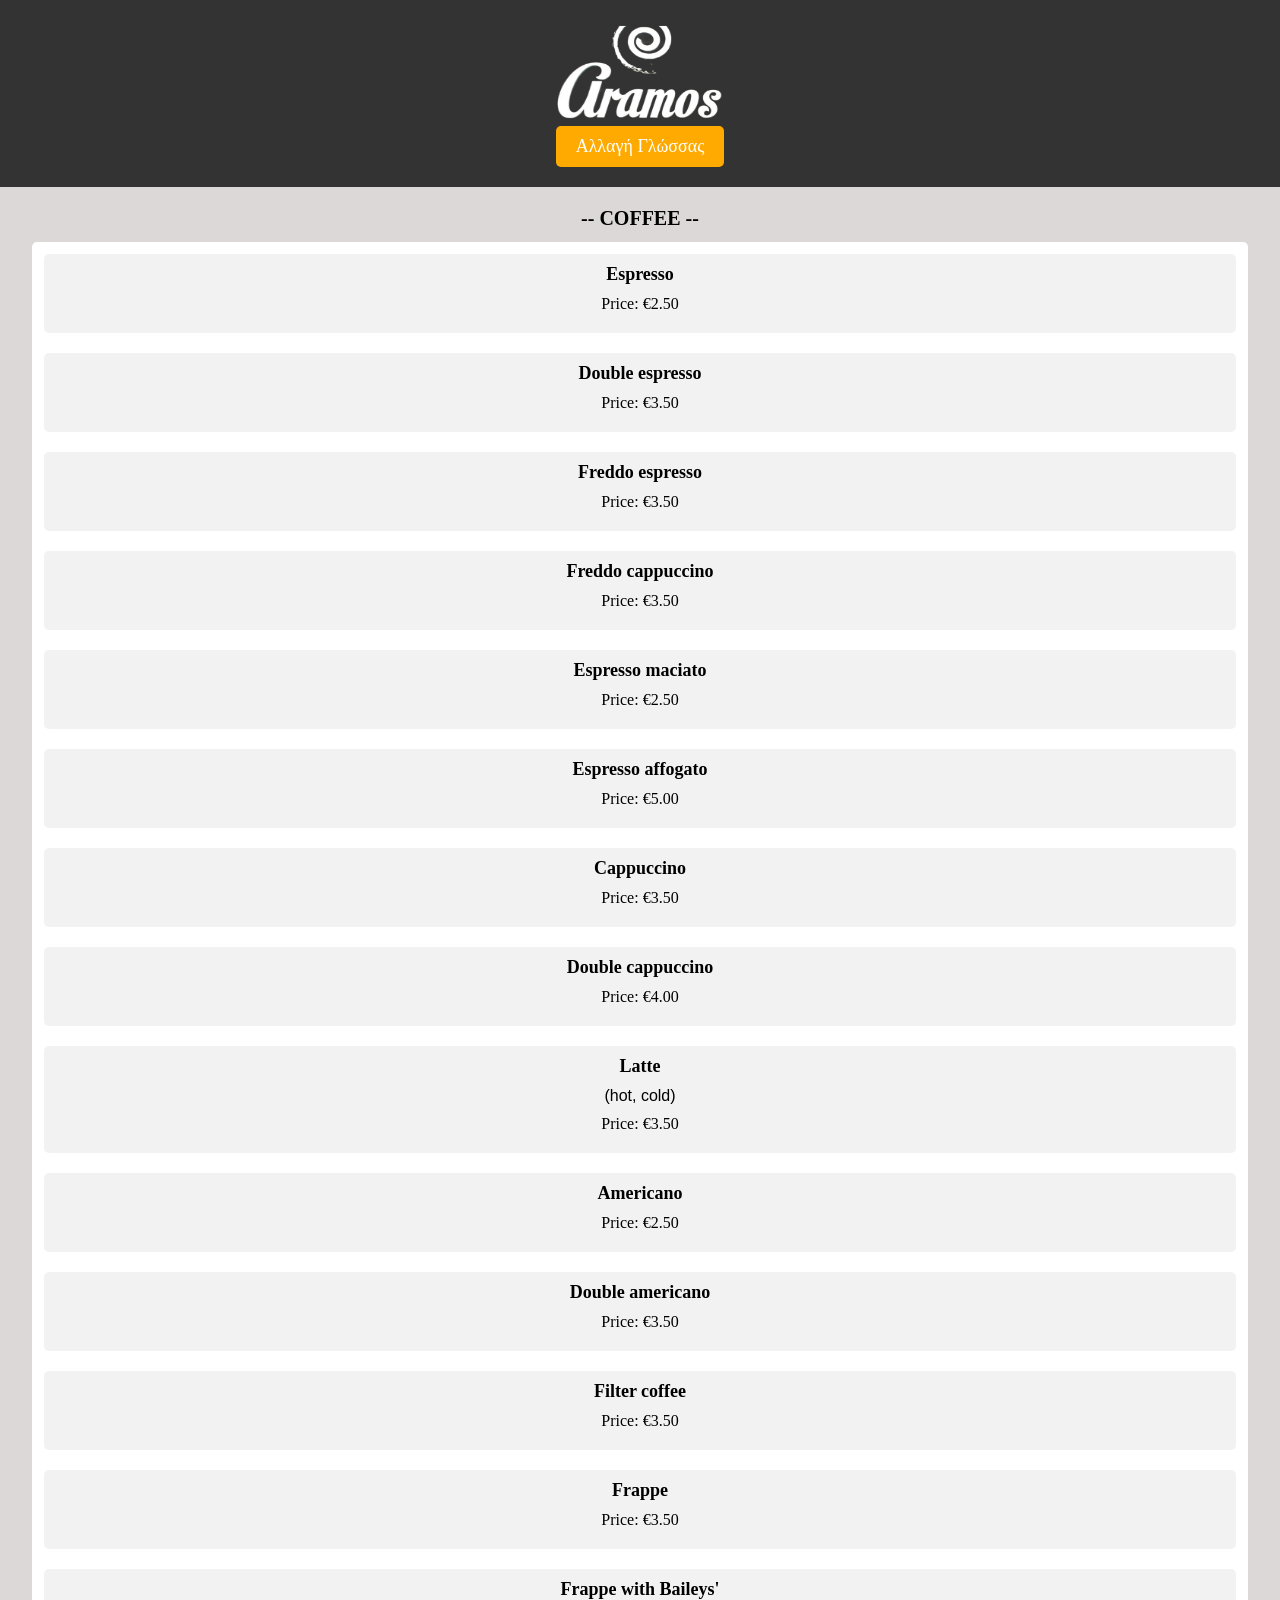
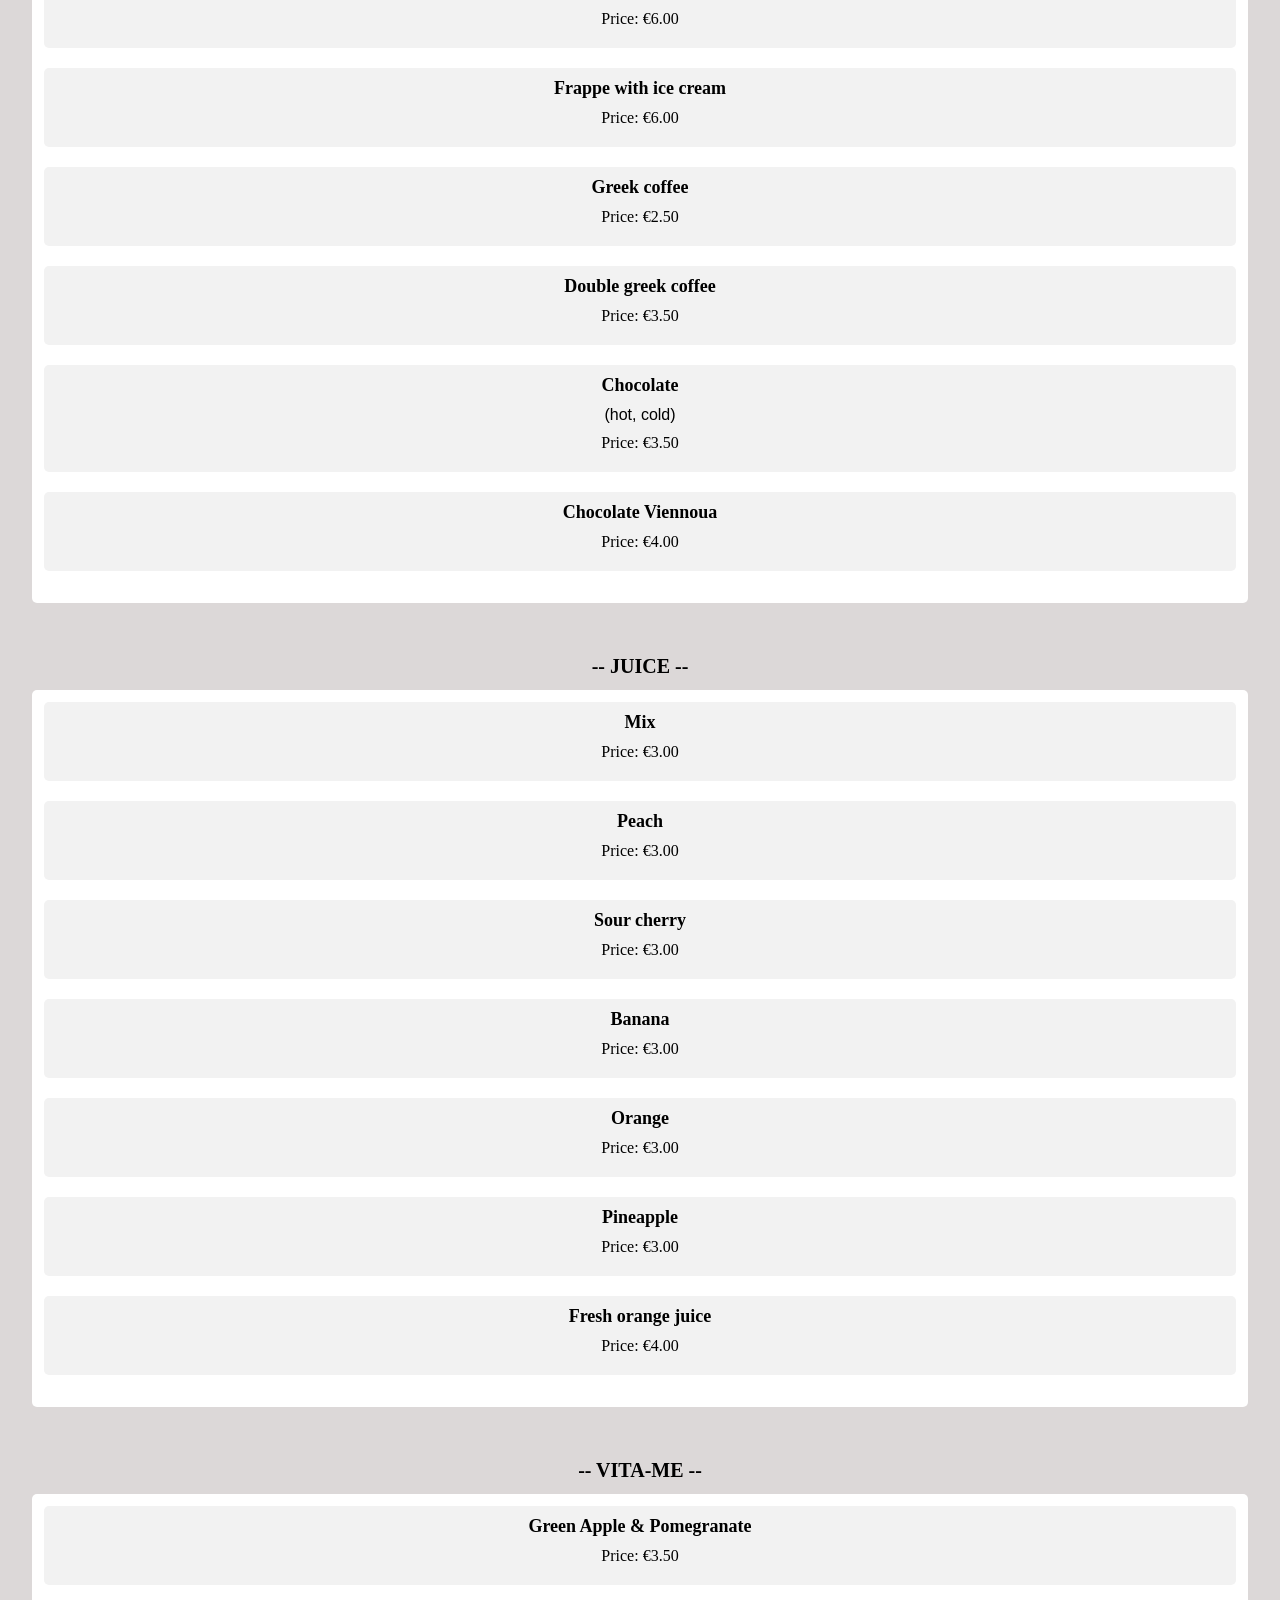
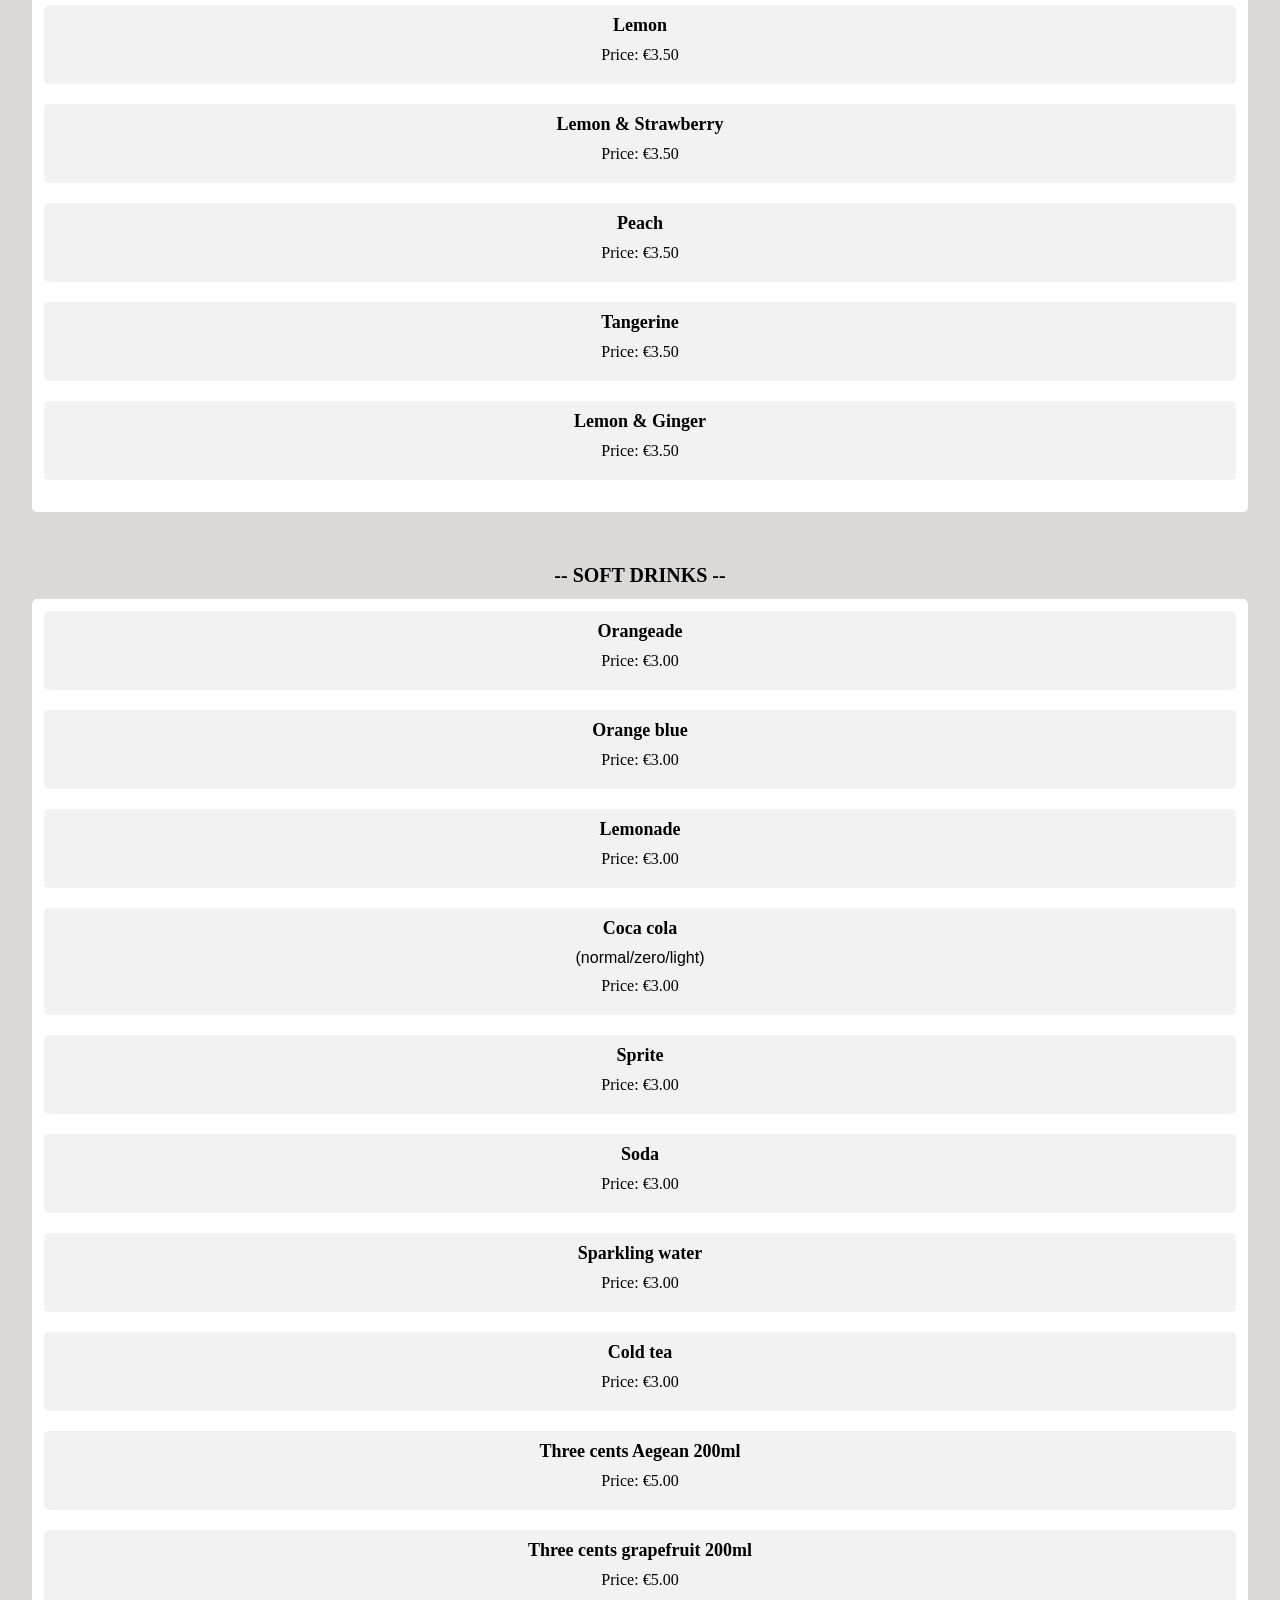
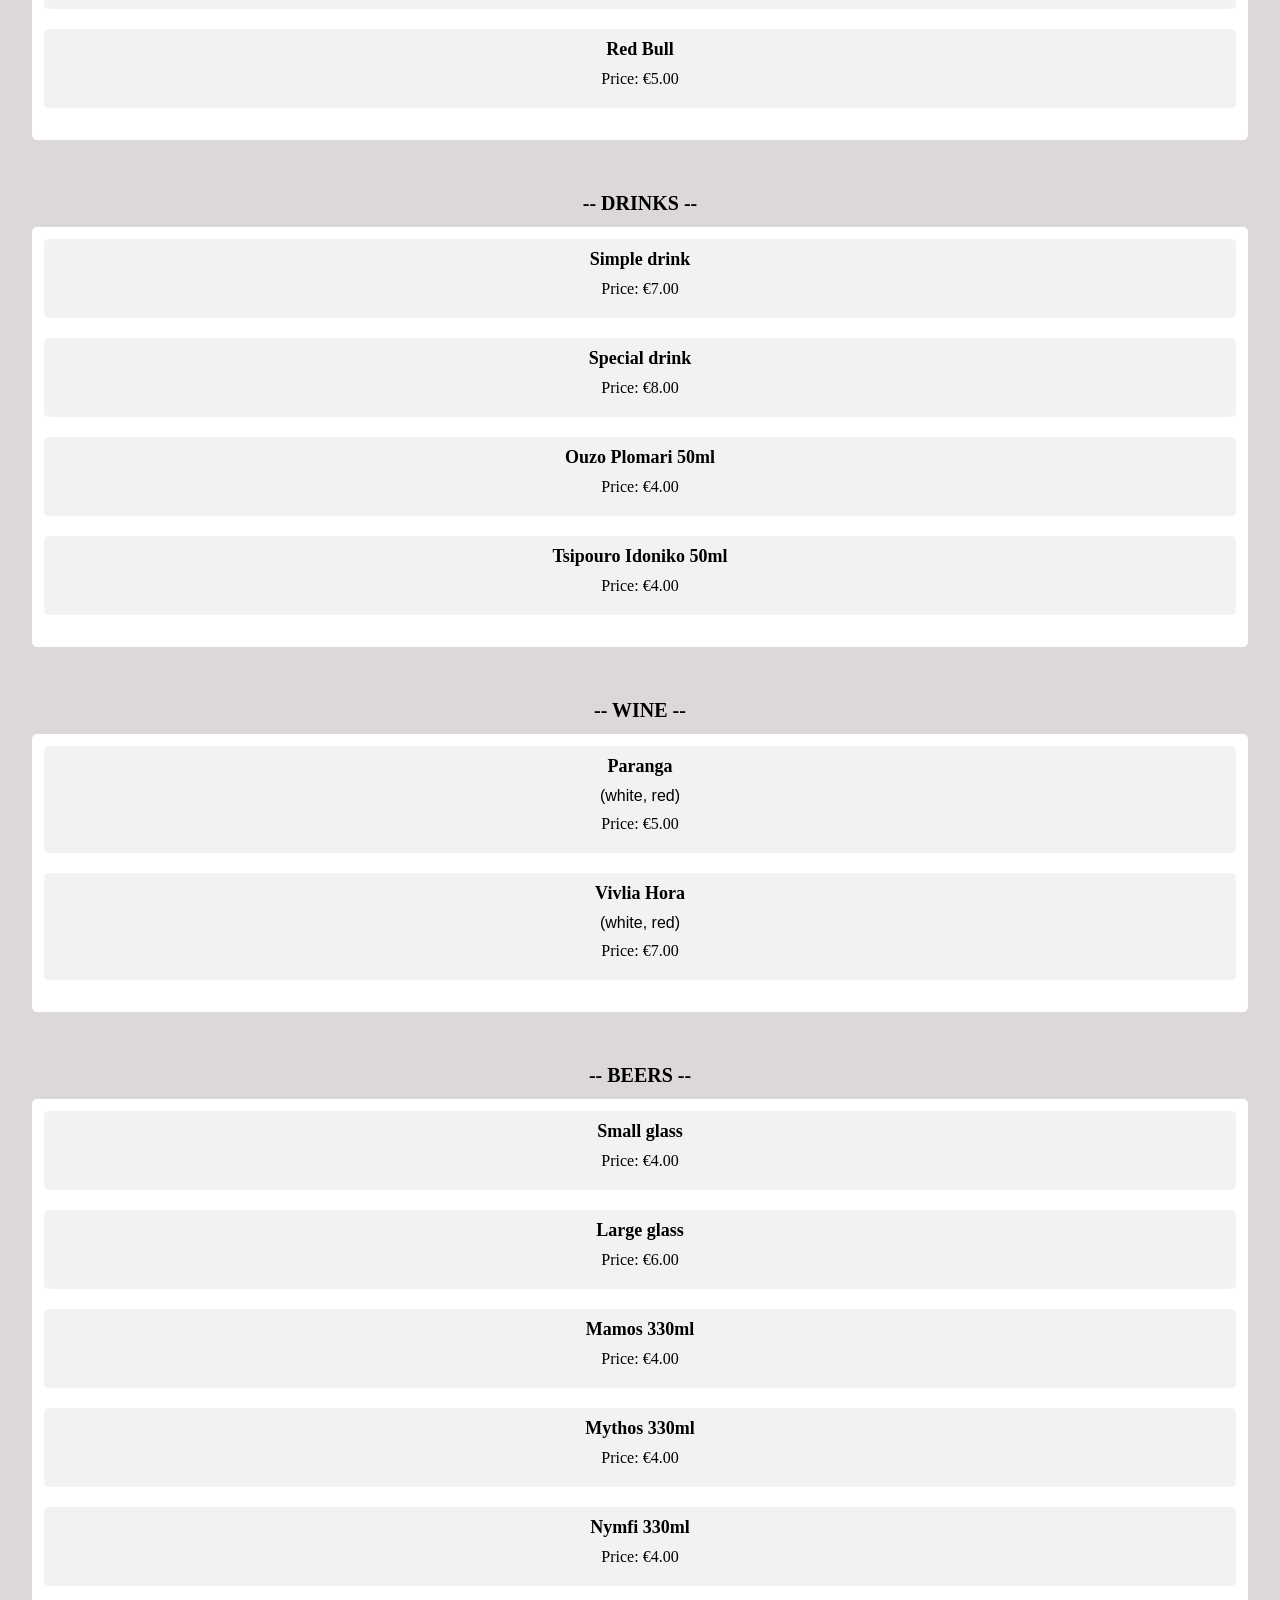
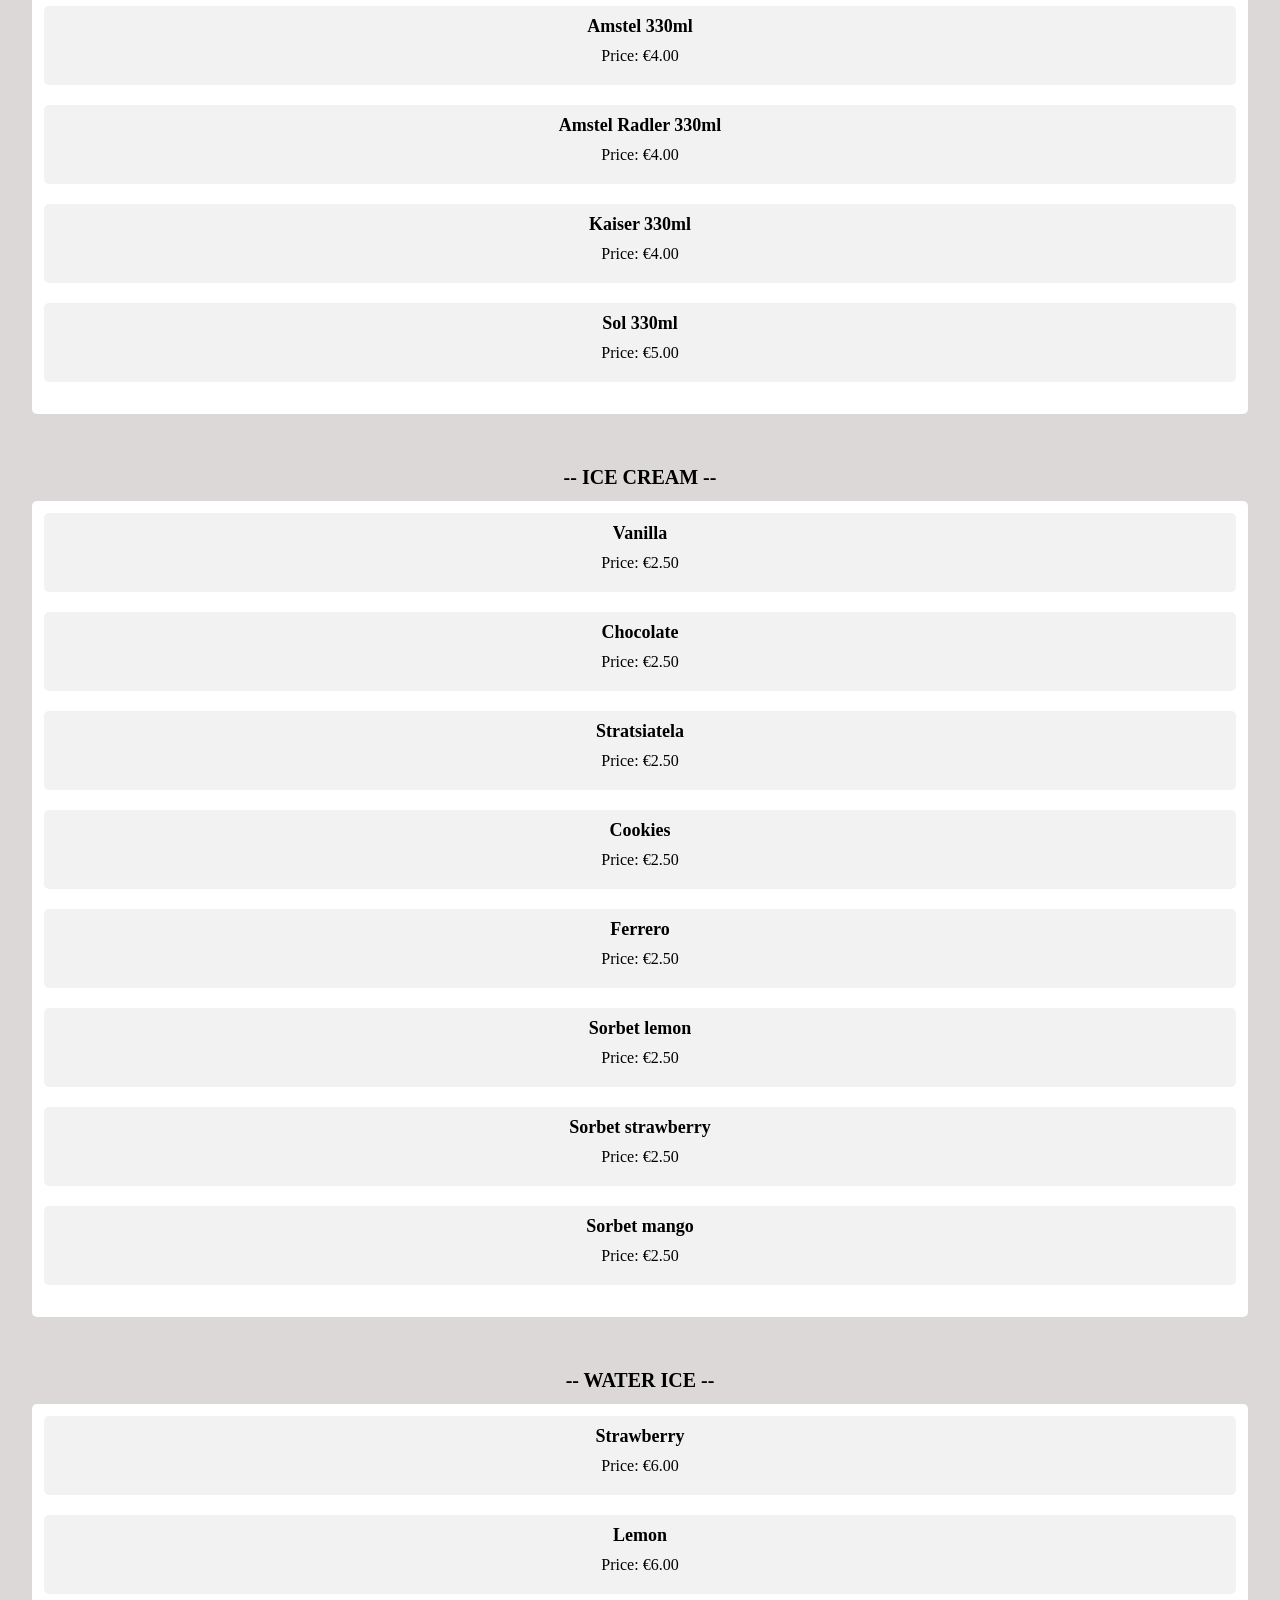
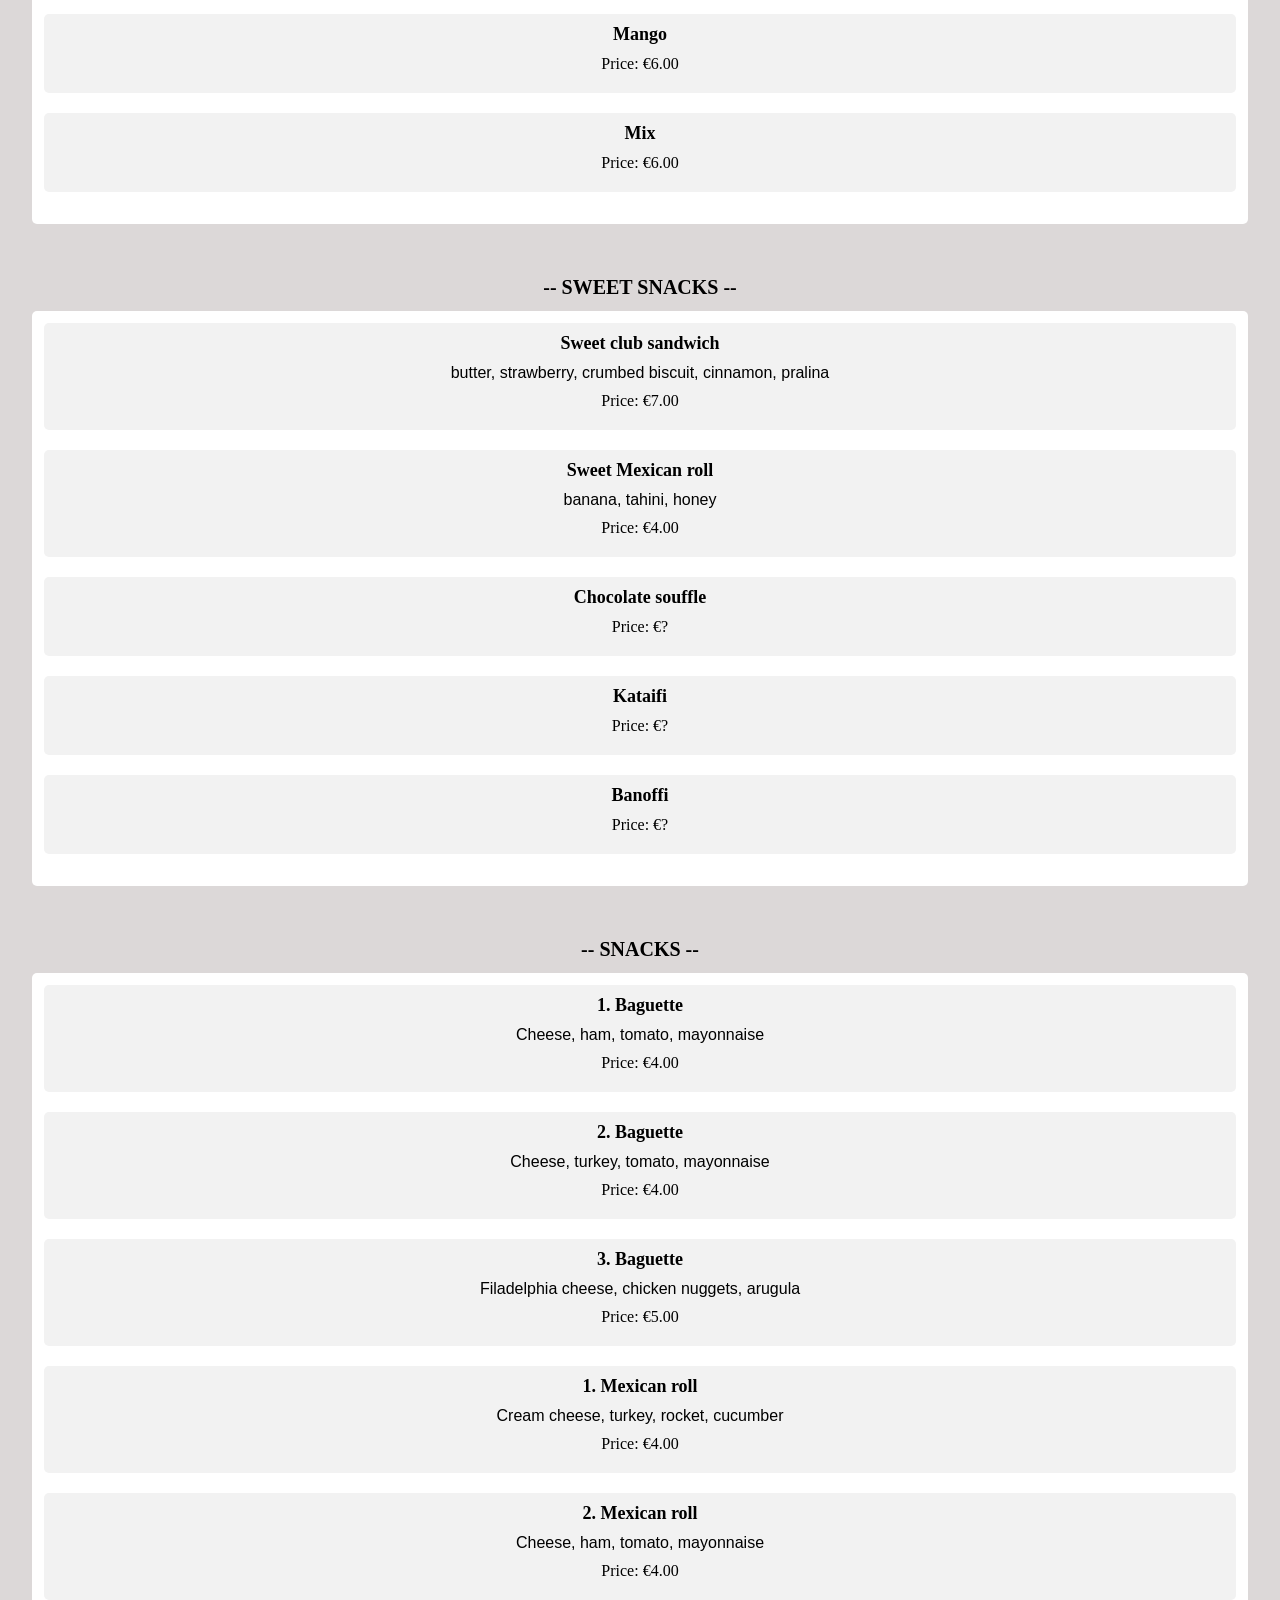
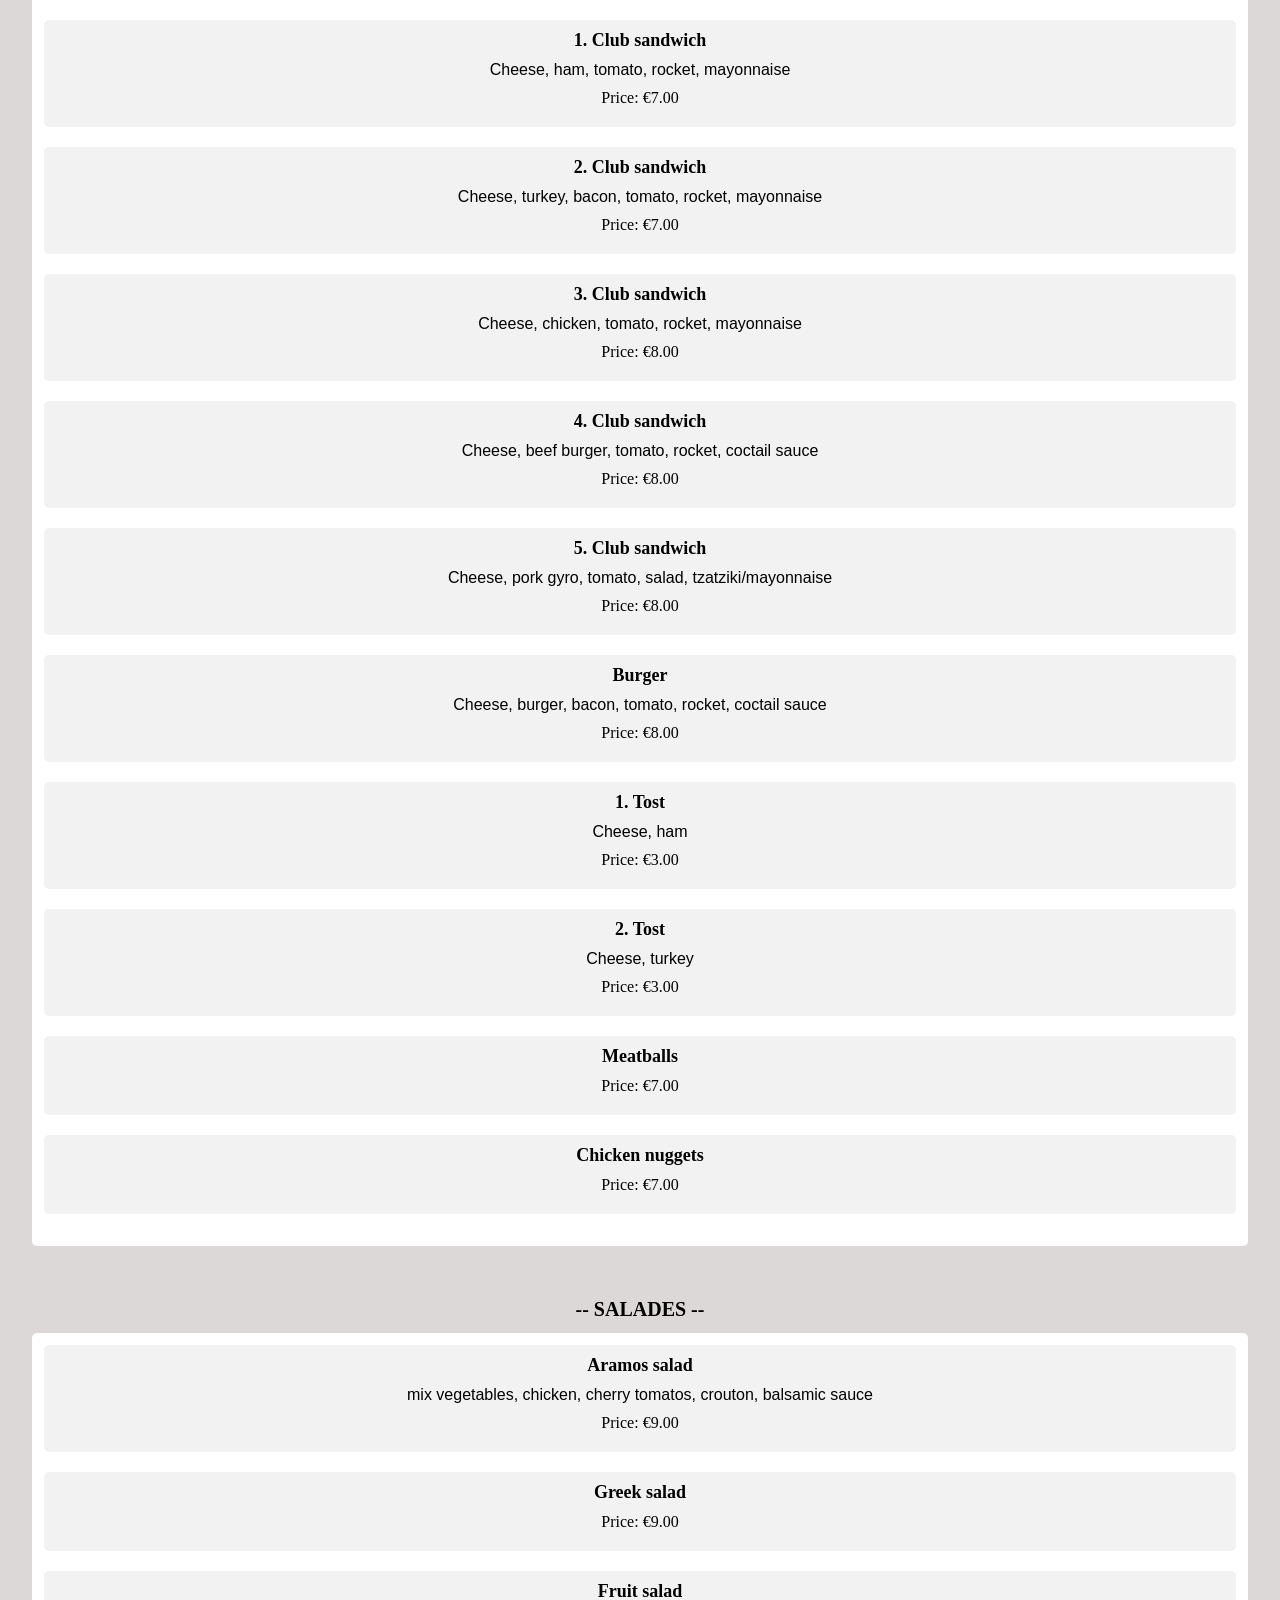
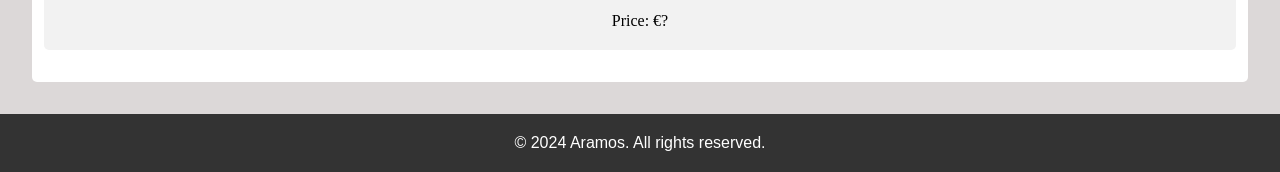
==== index.html @ a79129a8 "separate index.html to style.css and script.js" ====
<!DOCTYPE html>
<html lang="en">
<head>
  <meta charset="UTF-8">
  <meta name="viewport" content="width=device-width, initial-scale=1.0">
  <title>Aramos Menu</title>
  <link rel="stylesheet" href="style.css">
</head>
<body>
  <header>
    <h1>
      <img src="aramosLogo.png">
    </h1>
    <button id="languageButton" onclick="changeLanguage()">Αλλαγή Γλώσσας</button>
  </header>

  <!-- COFFEE -->
  <section>
    <h2 class="en">-- COFFEE --</h2>
    <h2 class="el" style="display: none;">-- ΚΑΦΕΔΕΣ --</h2>
    <ul>
      <li>
        <h3 class="en">Espresso</h3>
        <h3 class="el" style="display: none;">Εσπρέσσο μονό</h3>
        <!-- <p class="en">A strong black coffee.</p> -->
        <!-- <p class="el" style="display: none;">Ένας δυνατός μαύρος καφές.</p> -->
        <p class="price">Price: €2.50</p>
      </li>
      <li>
        <h3 class="en">Double espresso</h3>
        <h3 class="el" style="display: none;">Εσπρέσσο διπλό</h3>
        <!-- <p class="en">A strong black coffee.</p> -->
        <!-- <p class="el" style="display: none;">Ένας δυνατός μαύρος καφές.</p> -->
        <p class="price">Price: €3.50</p>
      </li>
      <li>
        <h3 class="en">Freddo espresso</h3>
        <h3 class="el" style="display: none;">Φρέντο εσπρέσσο</h3>
        <!-- <p class="en">A strong black coffee.</p> -->
        <!-- <p class="el" style="display: none;">Ένας δυνατός μαύρος καφές.</p> -->
        <p class="price">Price: €3.50</p>
      </li>
      <li>
        <h3 class="en">Freddo cappuccino</h3>
        <h3 class="el" style="display: none;">Φρέντο καπουτσίνο</h3>
        <!-- <p class="en">A strong black coffee.</p> -->
        <!-- <p class="el" style="display: none;">Ένας δυνατός μαύρος καφές.</p> -->
        <p class="price">Price: €3.50</p>
      </li>
      <li>
        <h3 class="en">Espresso maciato</h3>
        <h3 class="el" style="display: none;">Εσπρέσσο μακιάτο</h3>
        <!-- <p class="en">A strong black coffee.</p> -->
        <!-- <p class="el" style="display: none;">Ένας δυνατός μαύρος καφές.</p> -->
        <p class="price">Price: €2.50</p>
      </li>
      <li>
        <h3 class="en">Espresso affogato</h3>
        <h3 class="el" style="display: none;">Εσπρέσσο affogato</h3>
        <!-- <p class="en">A strong black coffee.</p> -->
        <!-- <p class="el" style="display: none;">Ένας δυνατός μαύρος καφές.</p> -->
        <p class="price">Price: €5.00</p>
      </li>
      <li>
        <h3 class="en">Cappuccino</h3>
        <h3 class="el" style="display: none;">Καπουτσίνο μονό</h3>
        <!-- <p class="en">A strong black coffee.</p> -->
        <!-- <p class="el" style="display: none;">Ένας δυνατός μαύρος καφές.</p> -->
        <p class="price">Price: €3.50</p>
      </li>
      <li>
        <h3 class="en">Double cappuccino</h3>
        <h3 class="el" style="display: none;">Καπουτσίνο διπλό</h3>
        <!-- <p class="en">A strong black coffee.</p> -->
        <!-- <p class="el" style="display: none;">Ένας δυνατός μαύρος καφές.</p> -->
        <p class="price">Price: €4.00</p>
      </li>
      <li>
        <h3 class="en">Latte</h3>
        <h3 class="el" style="display: none;">Λάτε</h3>
        <p class="en">(hot, cold)</p>
        <p class="el" style="display: none;">(ζεστό, κρύο)</p>
        <p class="price">Price: €3.50</p>
      </li>
      <li>
        <h3 class="en">Americano</h3>
        <h3 class="el" style="display: none;">Αμερικάνο μονό</h3>
        <!-- <p class="en">A strong black coffee.</p> -->
        <!-- <p class="el" style="display: none;">Ένας δυνατός μαύρος καφές.</p> -->
        <p class="price">Price: €2.50</p>
      </li>
      <li>
        <h3 class="en">Double americano</h3>
        <h3 class="el" style="display: none;">Αμερικάνο διπλό</h3>
        <!-- <p class="en">A strong black coffee.</p> -->
        <!-- <p class="el" style="display: none;">Ένας δυνατός μαύρος καφές.</p> -->
        <p class="price">Price: €3.50</p>
      </li>
      <li>
        <h3 class="en">Filter coffee</h3>
        <h3 class="el" style="display: none;">Καφές φίλτρου</h3>
        <!-- <p class="en">A strong black coffee.</p> -->
        <!-- <p class="el" style="display: none;">Ένας δυνατός μαύρος καφές.</p> -->
        <p class="price">Price: €3.50</p>
      </li>
      <li>
        <h3 class="en">Frappe</h3>
        <h3 class="el" style="display: none;">Φραπέ</h3>
        <!-- <p class="en">Espresso with steamed milk and a layer of foam.</p>
        <p class="el" style="display: none;">Έσπρεσο με αφρόγαλα και μια στρώση αφρού.</p> -->
        <p class="price">Price: €3.50</p>
      </li>
      <li>
        <h3 class="en">Frappe with Baileys'</h3>
        <h3 class="el" style="display: none;">Φραπέ με Baileys'</h3>
        <!-- <p class="en">A strong black coffee.</p> -->
        <!-- <p class="el" style="display: none;">Ένας δυνατός μαύρος καφές.</p> -->
        <p class="price">Price: €6.00</p>
      </li>
      <li>
        <h3 class="en">Frappe with ice cream</h3>
        <h3 class="el" style="display: none;">Φραπέ με παγωτό</h3>
        <!-- <p class="en">A strong black coffee.</p> -->
        <!-- <p class="el" style="display: none;">Ένας δυνατός μαύρος καφές.</p> -->
        <p class="price">Price: €6.00</p>
      </li>
      <li>
        <h3 class="en">Greek coffee</h3>
        <h3 class="el" style="display: none;">Ελληνικός μονός</h3>
        <!-- <p class="en">Espresso with steamed milk.</p>
        <p class="el" style="display: none;">Έσπρεσο με αφρογάλα.</p> -->
        <p class="price">Price: €2.50</p>
      </li>
      <li>
        <h3 class="en">Double greek coffee</h3>
        <h3 class="el" style="display: none;">Ελληνικός διπλός</h3>
        <!-- <p class="en">A strong black coffee.</p> -->
        <!-- <p class="el" style="display: none;">Ένας δυνατός μαύρος καφές.</p> -->
        <p class="price">Price: €3.50</p>
      </li>
      <li>
        <h3 class="en">Chocolate</h3>
        <h3 class="el" style="display: none;">Σοκολάτα</h3>
        <p class="en">(hot, cold)</p>
        <p class="el" style="display: none;">(ζεστή, κρύα)</p>
        <p class="price">Price: €3.50</p>
      </li>
      <li>
        <h3 class="en">Chocolate Viennoua</h3>
        <h3 class="el" style="display: none;">Σοκολάτα Βιενουά</h3>
        <!-- <p class="en">A strong black coffee.</p> -->
        <!-- <p class="el" style="display: none;">Ένας δυνατός μαύρος καφές.</p> -->
        <p class="price">Price: €4.00</p>
      </li>
    </ul>
  </section>

  <!-- JUICE -->
  <section>
    <h2 class="en">-- JUICE --</h2>
    <h2 class="el" style="display: none;">-- ΧΥΜΟΙ --</h2>
    <ul>
      <li>
        <h3 class="en">Mix</h3>
        <h3 class="el" style="display: none;">Ανάμικτος</h3>
        <!-- <p class="en">A toasted bagel served with cream cheese.</p>
        <p class="el" style="display: none;">Ένα ψημένο μπέγκελ με κρέμα τυριού.</p> -->
        <p class="price">Price: €3.00</p>
      </li>
      <li>
        <h3 class="en">Peach</h3>
        <h3 class="el" style="display: none;">Ροδάκινο</h3>
        <!-- <p class="en">A toasted bagel served with cream cheese.</p>
        <p class="el" style="display: none;">Ένα ψημένο μπέγκελ με κρέμα τυριού.</p> -->
        <p class="price">Price: €3.00</p>
      </li>
      <li>
        <h3 class="en">Sour cherry</h3>
        <h3 class="el" style="display: none;">Βύσσινο</h3>
        <!-- <p class="en">A toasted bagel served with cream cheese.</p>
        <p class="el" style="display: none;">Ένα ψημένο μπέγκελ με κρέμα τυριού.</p> -->
        <p class="price">Price: €3.00</p>
      </li>
      <li>
        <h3 class="en">Banana</h3>
        <h3 class="el" style="display: none;">Μπανάνα</h3>
        <!-- <p class="en">A toasted bagel served with cream cheese.</p>
        <p class="el" style="display: none;">Ένα ψημένο μπέγκελ με κρέμα τυριού.</p> -->
        <p class="price">Price: €3.00</p>
      </li>
      <li>
        <h3 class="en">Orange</h3>
        <h3 class="el" style="display: none;">Πορτοκάλι</h3>
        <!-- <p class="en">A toasted bagel served with cream cheese.</p>
        <p class="el" style="display: none;">Ένα ψημένο μπέγκελ με κρέμα τυριού.</p> -->
        <p class="price">Price: €3.00</p>
      </li>
      <li>
        <h3 class="en">Pineapple</h3>
        <h3 class="el" style="display: none;">Ανανάς</h3>
        <!-- <p class="en">A toasted bagel served with cream cheese.</p>
        <p class="el" style="display: none;">Ένα ψημένο μπέγκελ με κρέμα τυριού.</p> -->
        <p class="price">Price: €3.00</p>
      </li>

     <li>
        <h3 class="en">Fresh orange juice</h3>
        <h3 class="el" style="display: none;">Φυσικός χυμός πορτοκάλι</h3>
        <!-- <p class="en">A toasted bagel served with cream cheese.</p>
        <p class="el" style="display: none;">Ένα ψημένο μπέγκελ με κρέμα τυριού.</p> -->
        <p class="price">Price: €4.00</p>
      </li>

    </ul>
  </section>

  <!-- VITA-ME -->
  <section>
    <h2 class="en">-- VITA-ME --</h2>
    <h2 class="el" style="display: none;">-- ΒΗΤΑ-ΜΙ --</h2>
    <ul>
      <li>
        <h3 class="en">Green Apple & Pomegranate</h3>
        <h3 class="el" style="display: none;">Πράσινο Μήλο & Ρόδι</h3>
        <!-- <p class="en">A toasted bagel served with cream cheese.</p>
        <p class="el" style="display: none;">Ένα ψημένο μπέγκελ με κρέμα τυριού.</p> -->
        <p class="price">Price: €3.50</p>
      </li>
      <li>
        <h3 class="en">Lemon</h3>
        <h3 class="el" style="display: none;">Λεμόνι</h3>
        <!-- <p class="en">A toasted bagel served with cream cheese.</p>
        <p class="el" style="display: none;">Ένα ψημένο μπέγκελ με κρέμα τυριού.</p> -->
        <p class="price">Price: €3.50</p>
      </li>
      <li>
        <h3 class="en">Lemon & Strawberry</h3>
        <h3 class="el" style="display: none;">Λεμόνι & Φράουλα</h3>
        <!-- <p class="en">A toasted bagel served with cream cheese.</p>
        <p class="el" style="display: none;">Ένα ψημένο μπέγκελ με κρέμα τυριού.</p> -->
        <p class="price">Price: €3.50</p>
      </li>
      <li>
        <h3 class="en">Peach</h3>
        <h3 class="el" style="display: none;">Ροδάκινο</h3>
        <!-- <p class="en">A toasted bagel served with cream cheese.</p>
        <p class="el" style="display: none;">Ένα ψημένο μπέγκελ με κρέμα τυριού.</p> -->
        <p class="price">Price: €3.50</p>
      </li>
      <li>
        <h3 class="en">Tangerine</h3>
        <h3 class="el" style="display: none;">Μανταρίνι</h3>
        <!-- <p class="en">A toasted bagel served with cream cheese.</p>
        <p class="el" style="display: none;">Ένα ψημένο μπέγκελ με κρέμα τυριού.</p> -->
        <p class="price">Price: €3.50</p>
      </li>
      <li>
        <h3 class="en">Lemon & Ginger</h3>
        <h3 class="el" style="display: none;">Λεμόνι & Τζίντζερ</h3>
        <!-- <p class="en">A toasted bagel served with cream cheese.</p>
        <p class="el" style="display: none;">Ένα ψημένο μπέγκελ με κρέμα τυριού.</p> -->
        <p class="price">Price: €3.50</p>
      </li>
    </ul>
  </section>

  <!-- SOFT DRINKS -->
  <section>
    <h2 class="en">-- SOFT DRINKS --</h2>
    <h2 class="el" style="display: none;">-- ΑΝΑΨΥΚΤΙΚΑ --</h2>
    <ul>
      <li>
        <h3 class="en">Orangeade</h3>
        <h3 class="el" style="display: none;">Πορτοκαλάδα</h3>
        <!-- <p class="en">A toasted bagel served with cream cheese.</p>
        <p class="el" style="display: none;">Ένα ψημένο μπέγκελ με κρέμα τυριού.</p> -->
        <p class="price">Price: €3.00</p>
      </li>
      <li>
        <h3 class="en">Orange blue</h3>
        <h3 class="el" style="display: none;">Πορτοκαλάδα (χωρίς ανθρακικό)</h3>
        <!-- <p class="en">Toast topped with mashed avocado and seasonings.</p>
        <p class="el" style="display: none;">Τοστ με πουρέ αβοκάντο και μπαχαρικά.</p> -->
        <p class="price">Price: €3.00</p>
      </li>
      <li>
        <h3 class="en">Lemonade</h3>
        <h3 class="el" style="display: none;">Λεμονάδα</h3>
        <!-- <p class="en">A classic club sandwich with bacon, lettuce, tomato, and turkey.</p>
        <p class="el" style="display: none;">Ένα κλασικό σάντουιτς κλαμπ με μπέικον, μαρούλι, ντομάτα και γαλοπούλα.</p> -->
        <p class="price">Price: €3.00</p>
      </li>
      <li>
        <h3 class="en">Coca cola</h3>
        <h3 class="el" style="display: none;">Κόκα κόλα</h3>
        <p class="en">(normal/zero/light)</p>
        <p class="el" style="display: none;">(normal/zero/light)</p>
        <p class="price">Price: €3.00</p>
      </li>
      <li>
        <h3 class="en">Sprite</h3>
        <h3 class="el" style="display: none;">Σπράιτ</h3>
        <!-- <p class="en">A classic club sandwich with bacon, lettuce, tomato, and turkey.</p>
        <p class="el" style="display: none;">Ένα κλασικό σάντουιτς κλαμπ με μπέικον, μαρούλι, ντομάτα και γαλοπούλα.</p> -->
        <p class="price">Price: €3.00</p>
      </li>
      <li>
        <h3 class="en">Soda</h3>
        <h3 class="el" style="display: none;">Σόδα</h3>
        <!-- <p class="en">A classic club sandwich with bacon, lettuce, tomato, and turkey.</p>
        <p class="el" style="display: none;">Ένα κλασικό σάντουιτς κλαμπ με μπέικον, μαρούλι, ντομάτα και γαλοπούλα.</p> -->
        <p class="price">Price: €3.00</p>
      </li>
      <li>
        <h3 class="en">Sparkling water</h3>
        <h3 class="el" style="display: none;">Ανθρακούχο νερό</h3>
        <!-- <p class="en">A classic club sandwich with bacon, lettuce, tomato, and turkey.</p>
        <p class="el" style="display: none;">Ένα κλασικό σάντουιτς κλαμπ με μπέικον, μαρούλι, ντομάτα και γαλοπούλα.</p> -->
        <p class="price">Price: €3.00</p>
      </li>
      <li>
        <h3 class="en">Cold tea</h3>
        <h3 class="el" style="display: none;">Τσάι κρύο</h3>
        <!-- <p class="en">(lemon, peach, green)</p>
        <p class="el" style="display: none;">(λεμόνι, ροδάκινο, πράσινο)</p> -->
        <p class="price">Price: €3.00</p>
      </li>
      <li>
        <h3 class="en">Three cents Aegean 200ml</h3>
        <h3 class="el" style="display: none;">Three cents Aegean 200ml</h3>
        <!-- <p class="en">A classic club sandwich with bacon, lettuce, tomato, and turkey.</p>
        <p class="el" style="display: none;">Ένα κλασικό σάντουιτς κλαμπ με μπέικον, μαρούλι, ντομάτα και γαλοπούλα.</p> -->
        <p class="price">Price: €5.00</p>
      </li>
      <li>
        <h3 class="en">Three cents grapefruit 200ml</h3>
        <h3 class="el" style="display: none;">Three cents grapefruit 200ml</h3>
        <!-- <p class="en">A classic club sandwich with bacon, lettuce, tomato, and turkey.</p>
        <p class="el" style="display: none;">Ένα κλασικό σάντουιτς κλαμπ με μπέικον, μαρούλι, ντομάτα και γαλοπούλα.</p> -->
        <p class="price">Price: €5.00</p>
      </li>
      <li>
        <h3 class="en">Red Bull</h3>
        <h3 class="el" style="display: none;">Red Bull</h3>
        <!-- <p class="en">A classic club sandwich with bacon, lettuce, tomato, and turkey.</p>
        <p class="el" style="display: none;">Ένα κλασικό σάντουιτς κλαμπ με μπέικον, μαρούλι, ντομάτα και γαλοπούλα.</p> -->
        <p class="price">Price: €5.00</p>
      </li>
    </ul>
  </section>

  <!-- DRINKS -->
  <section>
    <h2 class="en">-- DRINKS --</h2>
    <h2 class="el" style="display: none;">-- ΠΟΤΑ --</h2>
    <ul>
      <li>
        <h3 class="en">Simple drink</h3>
        <h3 class="el" style="display: none;">Ποτό απλό</h3>
        <!-- <p class="en">A strong black coffee.</p> -->
        <!-- <p class="el" style="display: none;">Ένας δυνατός μαύρος καφές.</p> -->
        <p class="price">Price: €7.00</p>
      </li>
      <li>
        <h3 class="en">Special drink</h3>
        <h3 class="el" style="display: none;">Ποτό σπέσιαλ</h3>
        <!-- <p class="en">A strong black coffee.</p> -->
        <!-- <p class="el" style="display: none;">Ένας δυνατός μαύρος καφές.</p> -->
        <p class="price">Price: €8.00</p>
      </li>
      <li>
        <h3 class="en">Ouzo Plomari 50ml</h3>
        <h3 class="el" style="display: none;">Ούζο Πλωμάρι 50ml</h3>
        <!-- <p class="en">A strong black coffee.</p> -->
        <!-- <p class="el" style="display: none;">Ένας δυνατός μαύρος καφές.</p> -->
        <p class="price">Price: €4.00</p>
      </li>
      <li>
        <h3 class="en">Tsipouro Idoniko 50ml</h3>
        <h3 class="el" style="display: none;">Τσίπουρο Ηδωνικό 50ml</h3>
        <!-- <p class="en">A strong black coffee.</p> -->
        <!-- <p class="el" style="display: none;">Ένας δυνατός μαύρος καφές.</p> -->
        <p class="price">Price: €4.00</p>
      </li>
    </ul>
    </section>

  <!-- WINE -->
  <section>
    <h2 class="en">-- WINE --</h2>
    <h2 class="el" style="display: none;">-- ΚΡΑΣΙΑ --</h2>
    <ul>
      <li>
        <h3 class="en">Paranga</h3>
        <h3 class="el" style="display: none;">Παράγκα</h3>
        <p class="en">(white, red)</p>
        <p class="el" style="display: none;">(Λευκό, κόκκινο)</p>
        <p class="price">Price: €5.00</p>
      </li>
      <li>
        <h3 class="en">Vivlia Hora</h3>
        <h3 class="el" style="display: none;">Βιβλία Χώρα</h3>
        <p class="en">(white, red)</p>
        <p class="el" style="display: none;">(Λευκό, κόκκινο)</p>
        <p class="price">Price: €7.00</p>
      </li>
    </ul>
    </section>

  <!-- BEERS -->
  <section>
    <h2 class="en">-- BEERS --</h2>
    <h2 class="el" style="display: none;">-- ΜΠΥΡΕΣ --</h2>
    <ul>
      <li>
        <h3 class="en">Small glass</h3>
        <h3 class="el" style="display: none;">Βαρέλι μικρή</h3>
        <!-- <p class="en">(white, red)</p>
        <p class="el" style="display: none;">(Λευκό, κόκκινο)</p> -->
        <p class="price">Price: €4.00</p>
      </li>
      <li>
        <h3 class="en">Large glass</h3>
        <h3 class="el" style="display: none;">Βαρέλι μεγάλη</h3>
        <!-- <p class="en">(white, red)</p>
        <p class="el" style="display: none;">(Λευκό, κόκκινο)</p> -->
        <p class="price">Price: €6.00</p>
      </li>
      <li>
        <h3 class="en">Mamos 330ml</h3>
        <h3 class="el" style="display: none;">Μάμος 330ml</h3>
        <!-- <p class="en">(white, red)</p>
        <p class="el" style="display: none;">(Λευκό, κόκκινο)</p> -->
        <p class="price">Price: €4.00</p>
      </li>
      <li>
        <h3 class="en">Mythos 330ml</h3>
        <h3 class="el" style="display: none;">Μύθος 330ml</h3>
        <!-- <p class="en">(white, red)</p>
        <p class="el" style="display: none;">(Λευκό, κόκκινο)</p> -->
        <p class="price">Price: €4.00</p>
      </li>
      <li>
        <h3 class="en">Nymfi 330ml</h3>
        <h3 class="el" style="display: none;">Νύμφη 330ml</h3>
        <!-- <p class="en">(white, red)</p>
        <p class="el" style="display: none;">(Λευκό, κόκκινο)</p> -->
        <p class="price">Price: €4.00</p>
      </li>
      <li>
        <h3 class="en">Amstel 330ml</h3>
        <h3 class="el" style="display: none;">Άμστελ 330ml</h3>
        <!-- <p class="en">(white, red)</p>
        <p class="el" style="display: none;">(Λευκό, κόκκινο)</p> -->
        <p class="price">Price: €4.00</p>
      </li>
      <li>
        <h3 class="en">Amstel Radler 330ml</h3>
        <h3 class="el" style="display: none;">Άμστελ Radler 330ml</h3>
        <!-- <p class="en">(white, red)</p>
        <p class="el" style="display: none;">(Λευκό, κόκκινο)</p> -->
        <p class="price">Price: €4.00</p>
      </li>
      <li>
        <h3 class="en">Kaiser 330ml</h3>
        <h3 class="el" style="display: none;">Kaiser 330ml</h3>
        <!-- <p class="en">(white, red)</p>
        <p class="el" style="display: none;">(Λευκό, κόκκινο)</p> -->
        <p class="price">Price: €4.00</p>
      </li>
      <li>
        <h3 class="en">Sol 330ml</h3>
        <h3 class="el" style="display: none;">Sol 330ml</h3>
        <!-- <p class="en">(white, red)</p>
        <p class="el" style="display: none;">(Λευκό, κόκκινο)</p> -->
        <p class="price">Price: €5.00</p>
      </li>
    </ul>
    </section>

  <!-- ICE CREAM -->
  <section>
    <h2 class="en">-- ICE CREAM --</h2>
    <h2 class="el" style="display: none;">-- ΠΑΓΩΤΑ --</h2>
    <ul>
      <li>
        <h3 class="en">Vanilla</h3>
        <h3 class="el" style="display: none;">Βανίλια</h3>
        <!-- <p class="en">(white, red)</p>
        <p class="el" style="display: none;">(Λευκό, κόκκινο)</p> -->
        <p class="price">Price: €2.50</p>
      </li>
      <li>
        <h3 class="en">Chocolate</h3>
        <h3 class="el" style="display: none;">Σοκολάτα</h3>
        <!-- <p class="en">(white, red)</p>
        <p class="el" style="display: none;">(Λευκό, κόκκινο)</p> -->
        <p class="price">Price: €2.50</p>
      </li>
      <li>
        <h3 class="en">Stratsiatela</h3>
        <h3 class="el" style="display: none;">Στρατσιατέλα</h3>
        <!-- <p class="en">(white, red)</p>
        <p class="el" style="display: none;">(Λευκό, κόκκινο)</p> -->
        <p class="price">Price: €2.50</p>
      </li>
      <li>
        <h3 class="en">Cookies</h3>
        <h3 class="el" style="display: none;">Κούκις</h3>
        <!-- <p class="en">(white, red)</p>
        <p class="el" style="display: none;">(Λευκό, κόκκινο)</p> -->
        <p class="price">Price: €2.50</p>
      </li>
      <li>
        <h3 class="en">Ferrero</h3>
        <h3 class="el" style="display: none;">Φερέρο</h3>
        <!-- <p class="en">(white, red)</p>
        <p class="el" style="display: none;">(Λευκό, κόκκινο)</p> -->
        <p class="price">Price: €2.50</p>
      </li>
      <li>
        <h3 class="en">Sorbet lemon</h3>
        <h3 class="el" style="display: none;">Σορμπέ λεμόνι</h3>
        <!-- <p class="en">(white, red)</p>
        <p class="el" style="display: none;">(Λευκό, κόκκινο)</p> -->
        <p class="price">Price: €2.50</p>
      </li>
      <li>
        <h3 class="en">Sorbet strawberry</h3>
        <h3 class="el" style="display: none;">Σορμπέ φράουλα</h3>
        <!-- <p class="en">(white, red)</p>
        <p class="el" style="display: none;">(Λευκό, κόκκινο)</p> -->
        <p class="price">Price: €2.50</p>
      </li>
      <li>
        <h3 class="en">Sorbet mango</h3>
        <h3 class="el" style="display: none;">Σορμπέ μάνγκο</h3>
        <!-- <p class="en">(white, red)</p>
        <p class="el" style="display: none;">(Λευκό, κόκκινο)</p> -->
        <p class="price">Price: €2.50</p>
      </li>
    </ul>
    </section>

  <!-- WATER ICE -->
  <section>
    <h2 class="en">-- WATER ICE --</h2>
    <h2 class="el" style="display: none;">-- ΓΡΑΝΙΤΕΣ ΣΠΙΤΙΚΕΣ --</h2>
    <ul>
      <li>
        <h3 class="en">Strawberry</h3>
        <h3 class="el" style="display: none;">Φράουλα</h3>
        <!-- <p class="en">(white, red)</p>
        <p class="el" style="display: none;">(Λευκό, κόκκινο)</p> -->
        <p class="price">Price: €6.00</p>
      </li>
      <li>
        <h3 class="en">Lemon</h3>
        <h3 class="el" style="display: none;">Λεμόνι</h3>
        <!-- <p class="en">(white, red)</p>
        <p class="el" style="display: none;">(Λευκό, κόκκινο)</p> -->
        <p class="price">Price: €6.00</p>
      </li>
      <li>
        <h3 class="en">Mango</h3>
        <h3 class="el" style="display: none;">Μάνγκο</h3>
        <!-- <p class="en">(white, red)</p>
        <p class="el" style="display: none;">(Λευκό, κόκκινο)</p> -->
        <p class="price">Price: €6.00</p>
      </li>
      <li>
        <h3 class="en">Mix</h3>
        <h3 class="el" style="display: none;">Ανάμεικτη</h3>
        <!-- <p class="en">(white, red)</p>
        <p class="el" style="display: none;">(Λευκό, κόκκινο)</p> -->
        <p class="price">Price: €6.00</p>
      </li>
    </ul>
    </section>

  <!-- SWEET SNACKS -->
  <section>
    <h2 class="en">-- SWEET SNACKS --</h2>
    <h2 class="el" style="display: none;">-- ΓΛΥΚΑ ΣΝΑΚ --</h2>
    <ul>
      <li>
        <h3 class="en">Sweet club sandwich</h3>
        <h3 class="el" style="display: none;">Γλυκό κλάμπ σάντουιτς</h3>
        <p class="en">butter, strawberry, crumbed biscuit, cinnamon, pralina</p>
        <p class="el" style="display: none;">βούτυρο, φράουλα, τριμμένο μπισκότο, κανέλα, μερέντα</p>
        <p class="price">Price: €7.00</p>
      </li>
      <li>
        <h3 class="en">Sweet Mexican roll</h3>
        <h3 class="el" style="display: none;">Γλυκιά τορτίγια</h3>
        <p class="en">banana, tahini, honey</p>
        <p class="el" style="display: none;">μπανάνα, ταχίνι, μέλι</p>
        <p class="price">Price: €4.00</p>
      </li>
      <li>
        <h3 class="en">Chocolate souffle</h3>
        <h3 class="el" style="display: none;">Σουφλέ σοκολάτας</h3>
        <!-- <p class="en">(banana, tahini, honey)</p>
        <p class="el" style="display: none;">(μπανάνα, ταχίνι, μέλι)</p> -->
        <p class="price">Price: €?</p>
      </li>
      <li>
        <h3 class="en">Kataifi</h3>
        <h3 class="el" style="display: none;">Καταϊφι</h3>
        <!-- <p class="en">(banana, tahini, honey)</p>
        <p class="el" style="display: none;">(μπανάνα, ταχίνι, μέλι)</p> -->
        <p class="price">Price: €?</p>
      </li>
      <li>
        <h3 class="en">Banoffi</h3>
        <h3 class="el" style="display: none;">Μπανόφι</h3>
        <!-- <p class="en">(banana, tahini, honey)</p>
        <p class="el" style="display: none;">(μπανάνα, ταχίνι, μέλι)</p> -->
        <p class="price">Price: €?</p>
      </li>
    </ul>
  </section>

  <!-- SNACKS -->
  <section>
    <h2 class="en">-- SNACKS --</h2>
    <h2 class="el" style="display: none;">-- ΣΝΑΚ --</h2>
    <ul>
      <li>
        <h3 class="en">1. Baguette</h3>
        <h3 class="el" style="display: none;">1. Μπαγκέτα</h3>
        <p class="en">Cheese, ham, tomato, mayonnaise</p>
        <p class="el" style="display: none;">Τυρί, ζαμπόν, ντομάτα, μαγιονέζα</p>
        <p class="price">Price: €4.00</p>
      </li>
        <li>
          <h3 class="en">2. Baguette</h3>
          <h3 class="el" style="display: none;">2. Μπαγκέτα</h3>
          <p class="en">Cheese, turkey, tomato, mayonnaise</p>
          <p class="el" style="display: none;">Τυρί, γαλοπούλα, ντομάτα, μαγιονέζα</p>
          <p class="price">Price: €4.00</p>
        </li>
        <li>
          <h3 class="en">3. Baguette</h3>
          <h3 class="el" style="display: none;">3. Μπαγκέτα</h3>
          <p class="en">Filadelphia cheese, chicken nuggets, arugula</p>
          <p class="el" style="display: none;">Φιλαδέλφεια, κοτομπουκιές, ρόκα</p>
          <p class="price">Price: €5.00</p>
        </li>
        <li>
          <h3 class="en">1. Mexican roll</h3>
          <h3 class="el" style="display: none;">1. Τορτίγια</h3>
          <p class="en">Cream cheese, turkey, rocket, cucumber</p>
          <p class="el" style="display: none;">Τυρί κρέμα, γαλοπούλα, ρόκα, αγγούρι</p>
          <p class="price">Price: €4.00</p>
        </li>
        <li>
          <h3 class="en">2. Mexican roll</h3>
          <h3 class="el" style="display: none;">2. Τορτίγια</h3>
          <p class="en">Cheese, ham, tomato, mayonnaise</p>
          <p class="el" style="display: none;">Τυρί, ζαμπόν, ντομάτα, μαγιονέζα</p>
          <p class="price">Price: €4.00</p>
        </li>
        <li>
          <h3 class="en">1. Club sandwich</h3>
          <h3 class="el" style="display: none;">1. Κλαμπ σάντουιτς</h3>
          <p class="en">Cheese, ham, tomato, rocket, mayonnaise</p>
          <p class="el" style="display: none;">Τυρί, ζαμπόν, ντομάτα, ρόκα, μαγιονέζα</p>
          <p class="price">Price: €7.00</p>
        </li>
        <li>
          <h3 class="en">2. Club sandwich</h3>
          <h3 class="el" style="display: none;">2. Κλαμπ σάντουιτς</h3>
          <p class="en">Cheese, turkey, bacon, tomato, rocket, mayonnaise</p>
          <p class="el" style="display: none;">Τυρί, γαλοπούλα, μπέικον, ντομάτα, ρόκα, μαγιονέζα</p>
          <p class="price">Price: €7.00</p>
        </li>
        <li>
          <h3 class="en">3. Club sandwich</h3>
          <h3 class="el" style="display: none;">3. Κλαμπ σάντουιτς</h3>
          <p class="en">Cheese, chicken, tomato, rocket, mayonnaise</p>
          <p class="el" style="display: none;">Τυρί, κοτόπουλο, ντομάτα, ρόκα, μαγιονέζα</p>
          <p class="price">Price: €8.00</p>
        </li>
        <li>
          <h3 class="en">4. Club sandwich</h3>
          <h3 class="el" style="display: none;">4. Κλαμπ σάντουιτς</h3>
          <p class="en">Cheese, beef burger, tomato, rocket, coctail sauce</p>
          <p class="el" style="display: none;">Τυρί, μπιφτέκι, ντομάτα, ρόκα, σως κοκτέιλ</p>
          <p class="price">Price: €8.00</p>
        </li>
        <li>
          <h3 class="en">5. Club sandwich</h3>
          <h3 class="el" style="display: none;">5. Κλαμπ σάντουιτς</h3>
          <p class="en">Cheese, pork gyro, tomato, salad, tzatziki/mayonnaise</p>
          <p class="el" style="display: none;">Τυρί, γύρο χοιρινό, ντομάτα, σαλάτα, τζατζίκι/μαγιονέζα</p>
          <p class="price">Price: €8.00</p>
        </li>
        <li>
          <h3 class="en">Burger</h3>
          <h3 class="el" style="display: none;">Μπέργκερ</h3>
          <p class="en">Cheese, burger, bacon, tomato, rocket, coctail sauce</p>
          <p class="el" style="display: none;">Τυρί, μπιφτέκι, μπέικον, ντομάτα, ρόκα, σως κοκτέιλ</p>
          <p class="price">Price: €8.00</p>
        </li>
        <li>
          <h3 class="en">1. Tost</h3>
          <h3 class="el" style="display: none;">1. Τοστ</h3>
          <p class="en">Cheese, ham</p>
          <p class="el" style="display: none;">Τυρί, ζαμπόν</p>
          <p class="price">Price: €3.00</p>
        </li>
        <li>
          <h3 class="en">2. Tost</h3>
          <h3 class="el" style="display: none;">2. Τοστ</h3>
          <p class="en">Cheese, turkey</p>
          <p class="el" style="display: none;">Τυρί, γαλοπούλα</p>
          <p class="price">Price: €3.00</p>
        </li>
        <li>
          <h3 class="en">Meatballs</h3>
          <h3 class="el" style="display: none;">Κεφτεδάκια</h3>
          <!-- <p class="en">Cheese, ham</p>
          <p class="el" style="display: none;">Τυρί, ζαμπόν</p> -->
          <p class="price">Price: €7.00</p>
        </li>
      <li>
          <h3 class="en">Chicken nuggets</h3>
          <h3 class="el" style="display: none;">Κοτομπουκιές</h3>
          <!-- <p class="en">Cheese, ham</p>
          <p class="el" style="display: none;">Τυρί, ζαμπόν</p> -->
          <p class="price">Price: €7.00</p>
        </li>
    </ul>
  </section>

  <!-- SALADES -->
  <section>
    <h2 class="en">-- SALADES --</h2>
    <h2 class="el" style="display: none;">-- ΣΑΛΑΤΕΣ --</h2>
    <ul>
      <li>
        <h3 class="en">Aramos salad</h3>
        <h3 class="el" style="display: none;">Σαλάτα Άραμος</h3>
        <p class="en">mix vegetables, chicken, cherry tomatos, crouton, balsamic sauce</p>
        <p class="el" style="display: none;">Ανάμικτα λαχανικά, κοτόπουλο, ντοματίνια, κρουτόν, σως βαλσάμικου</p>
        <p class="price">Price: €9.00</p>
      </li>
      <li>
        <h3 class="en">Greek salad</h3>
        <h3 class="el" style="display: none;">Χωριάτικη</h3>
        <!-- <p class="en">(mix vegetables, chicken, cherry tomatos, crouton, balsamic sauce)</p>
        <p class="el" style="display: none;">(Ανάμικτα λαχανικά, κοτόπουλο, ντοματίνια, κρουτόν, σως βαλσάμικου)</p> -->
        <p class="price">Price: €9.00</p>
      </li>
      <li>
        <h3 class="en">Fruit salad</h3>
        <h3 class="el" style="display: none;">Φρουτοσαλάτα</h3>
        <!-- <p class="en">(mix vegetables, chicken, cherry tomatos, crouton, balsamic sauce)</p>
        <p class="el" style="display: none;">(Ανάμικτα λαχανικά, κοτόπουλο, ντοματίνια, κρουτόν, σως βαλσάμικου)</p> -->
        <p class="price">Price: €?</p>
      </li>
    </ul>
  </section>

  <footer>
    <p>&copy; 2024 Aramos. All rights reserved.</p>
  </footer>

<script src="script.js"></script>  
  
</body>
</html>
---- style.css ----
body {
    font-family: Arial, sans-serif;
    margin: 0;
    padding: 0;
}

header {
    background-color: #333;
    color: #fff;
    padding: 20px;
    text-align: center;
}

h1 {
    margin: 0;
    font-size: 24px;
}

section {
    background-color: #dcd8d8;
    padding: 20px;
    text-align: center;
}

ul {
    background-color: #ffffff;
    list-style-type: none;
    padding: 12px;
    margin: 12px;
    border-radius: 5px;
}

li {
    margin-bottom: 20px;
    background-color: #f2f2f2;
    padding: 10px;
    border-radius: 5px;
}

h2 {
    /* background-color: #ffaa00; */
    margin: 0;
    font-size: 20px;
    font-weight: bold;
    font-family: Georgia, serif;
}

h3 {
    /* background-color: #ffaa00; */
    margin: 0;
    font-size: 18px;
    font-family: "sans-serif";
    /* backround-color: linear-gradient(to right, #553c9a 45%, #ee4b2b) */
}

p {
    margin: 10px 0;
}

.price {
    /* font-weight: bold; */
    font-family: "sans-serif";
}

footer {
    background-color: #333;
    color: #fff;
    padding: 10px;
    text-align: center;
}

#languageButton {
    background-color: #ffaa00;
    color: #fff;
    border: none;
    border-radius: 5px;
    padding: 10px 20px;
    font-family: "sans-serif";
    font-size: 18px;
    cursor: pointer;
    transition: background-color 0.3s ease;
}

#languageButton:hover {
    background-color: #ffa64d;
}

img {
    width: 190px;
    height: 100px;
}
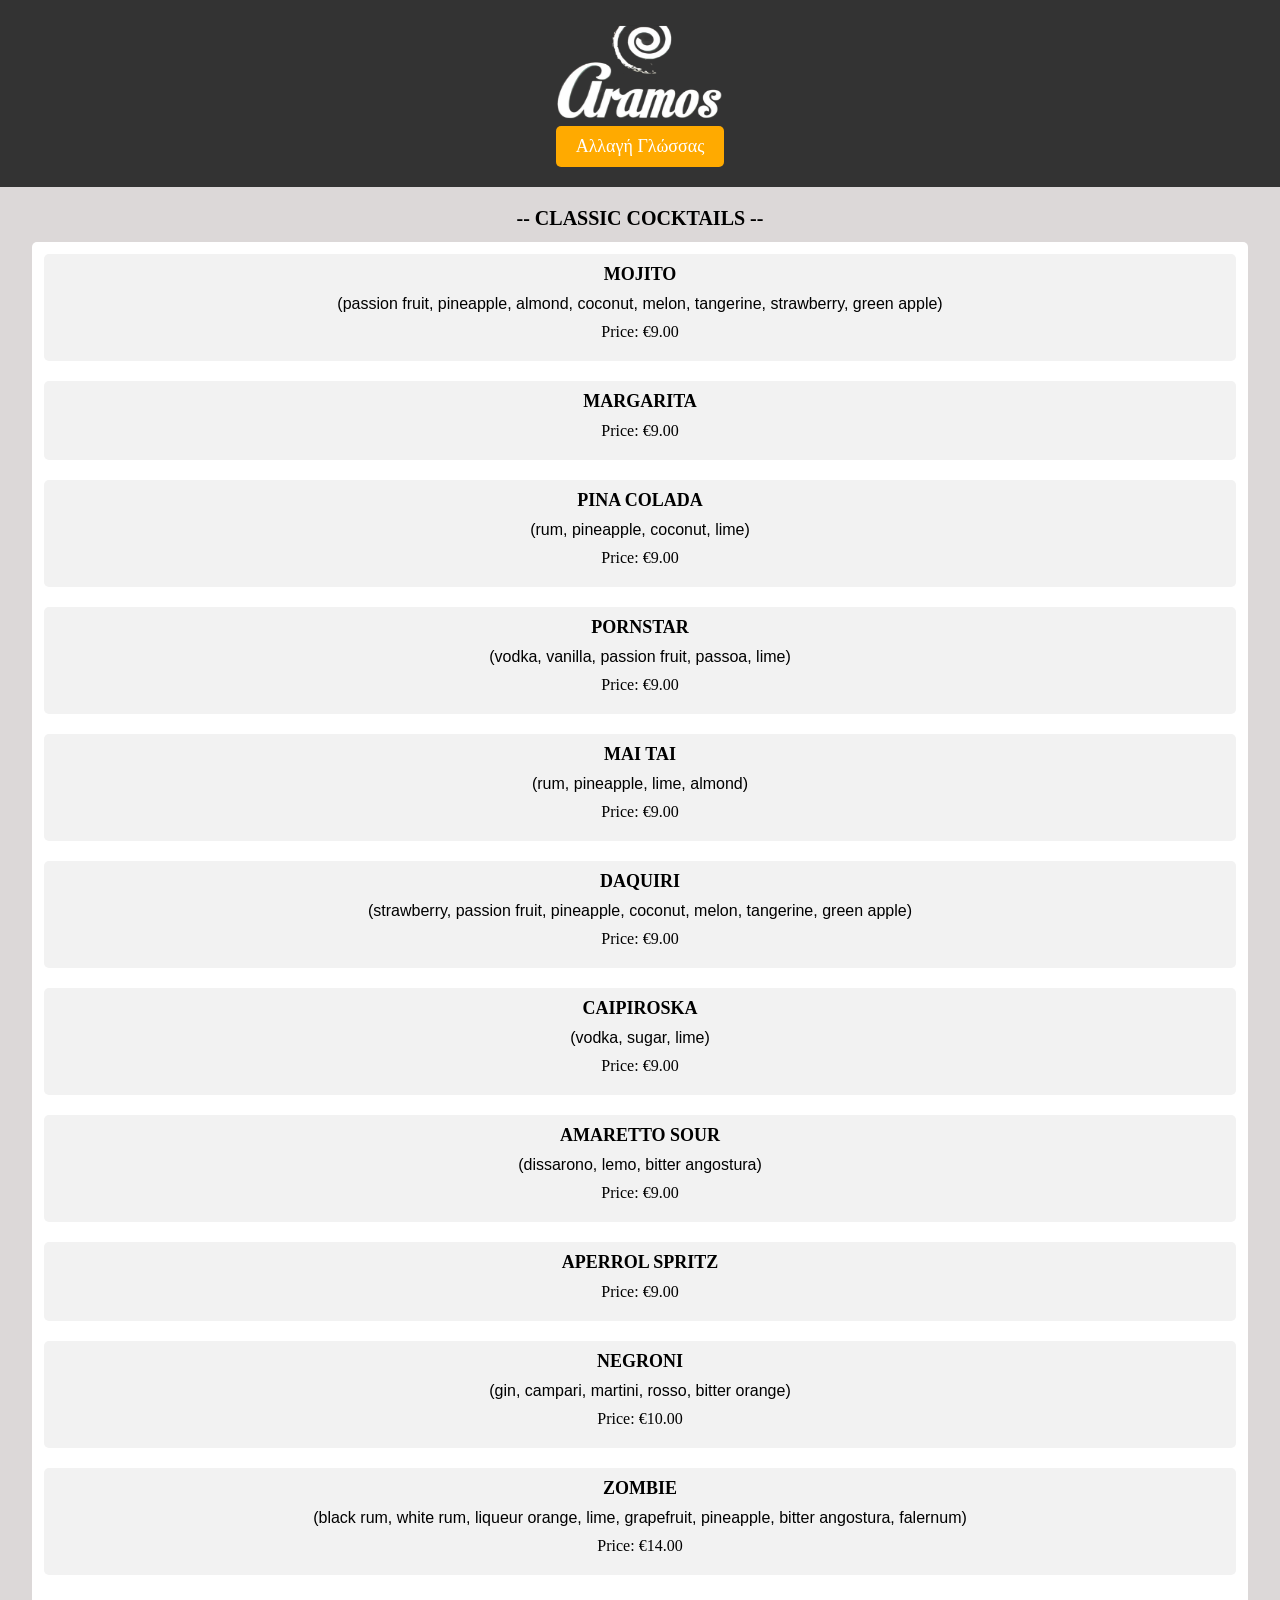
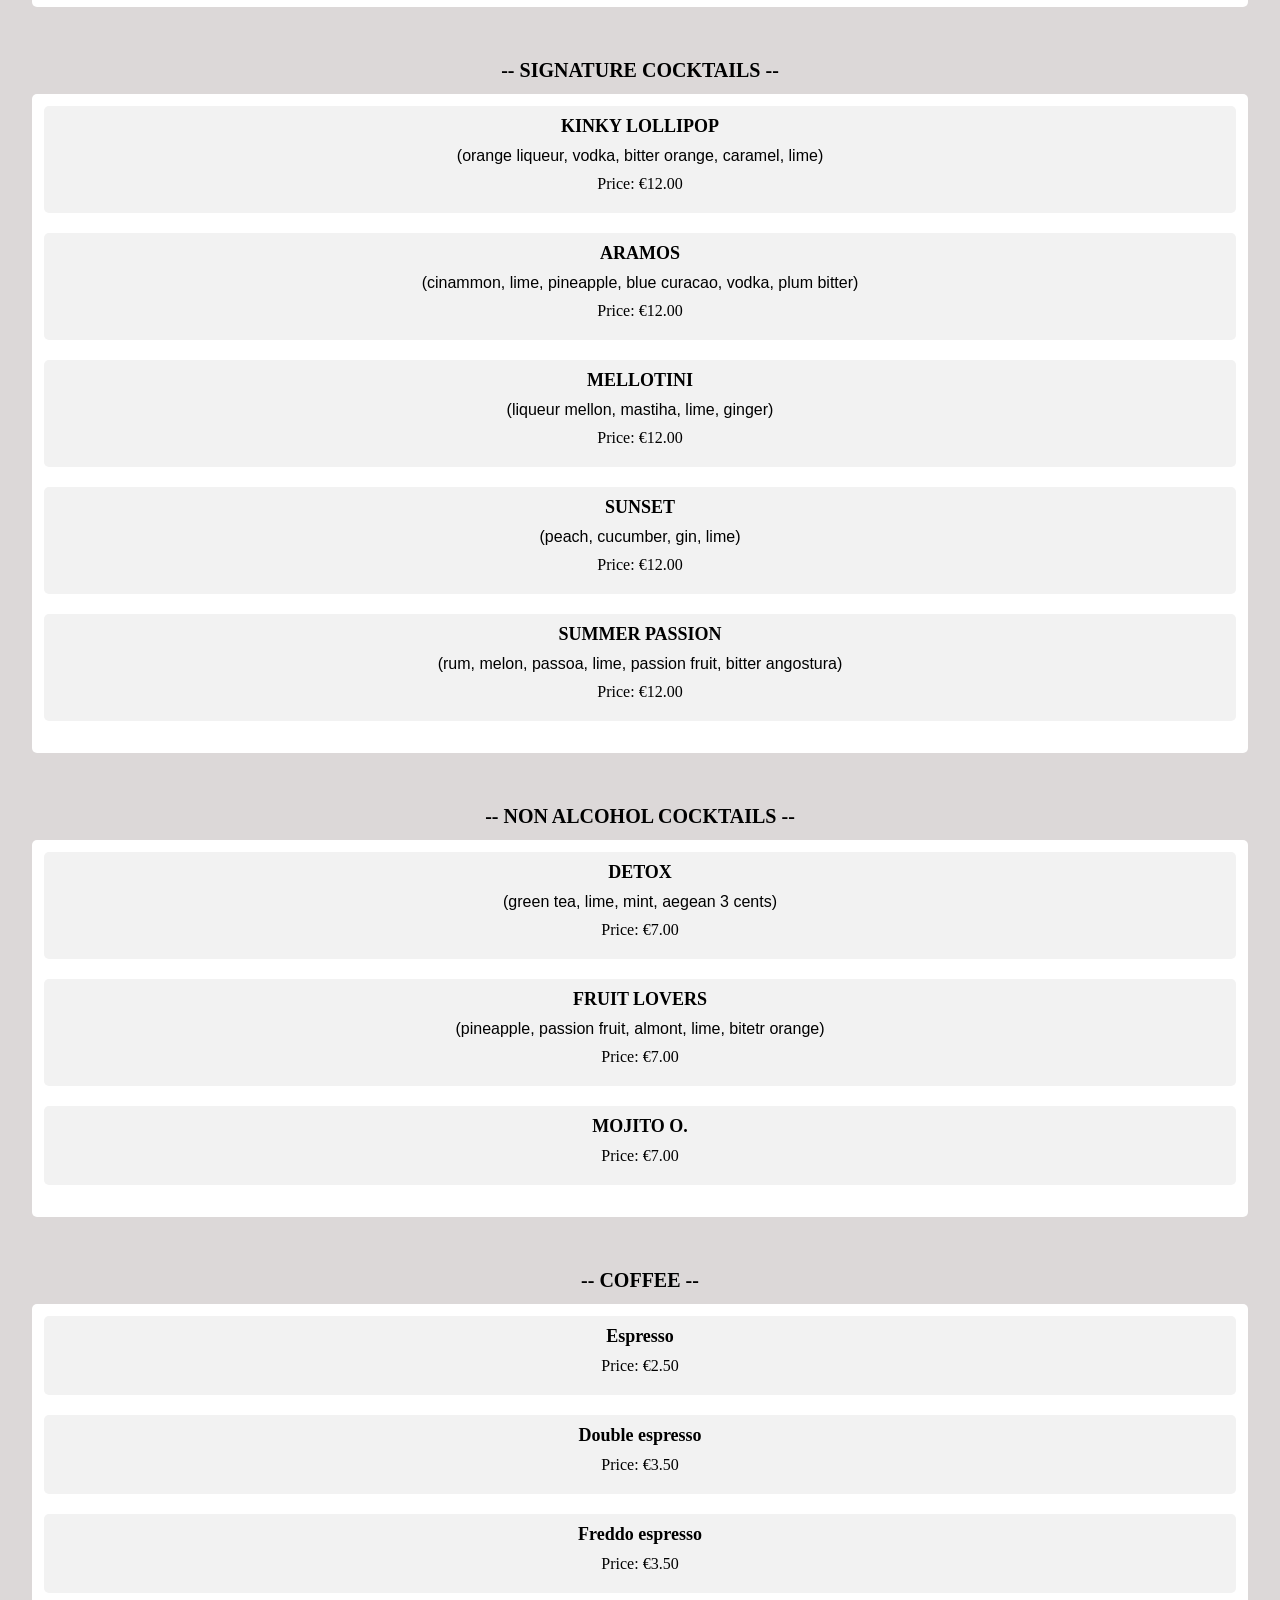
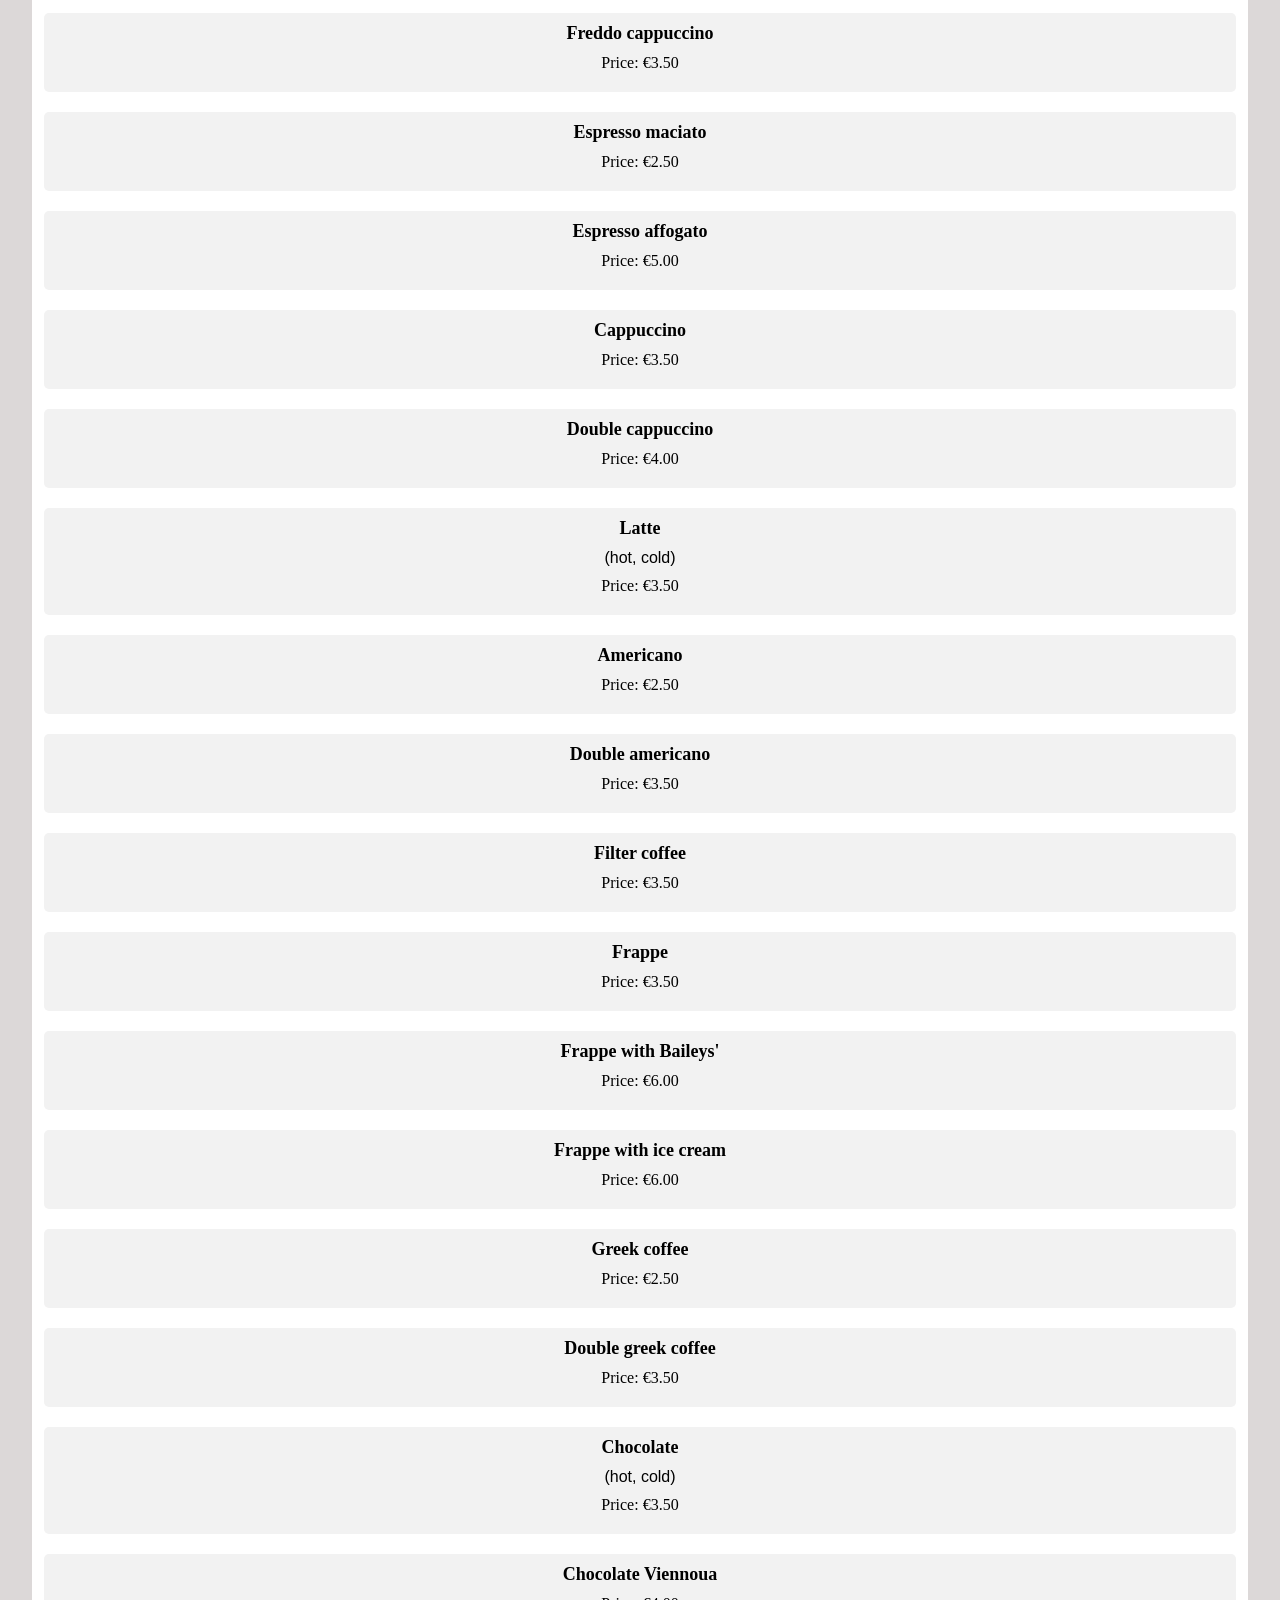
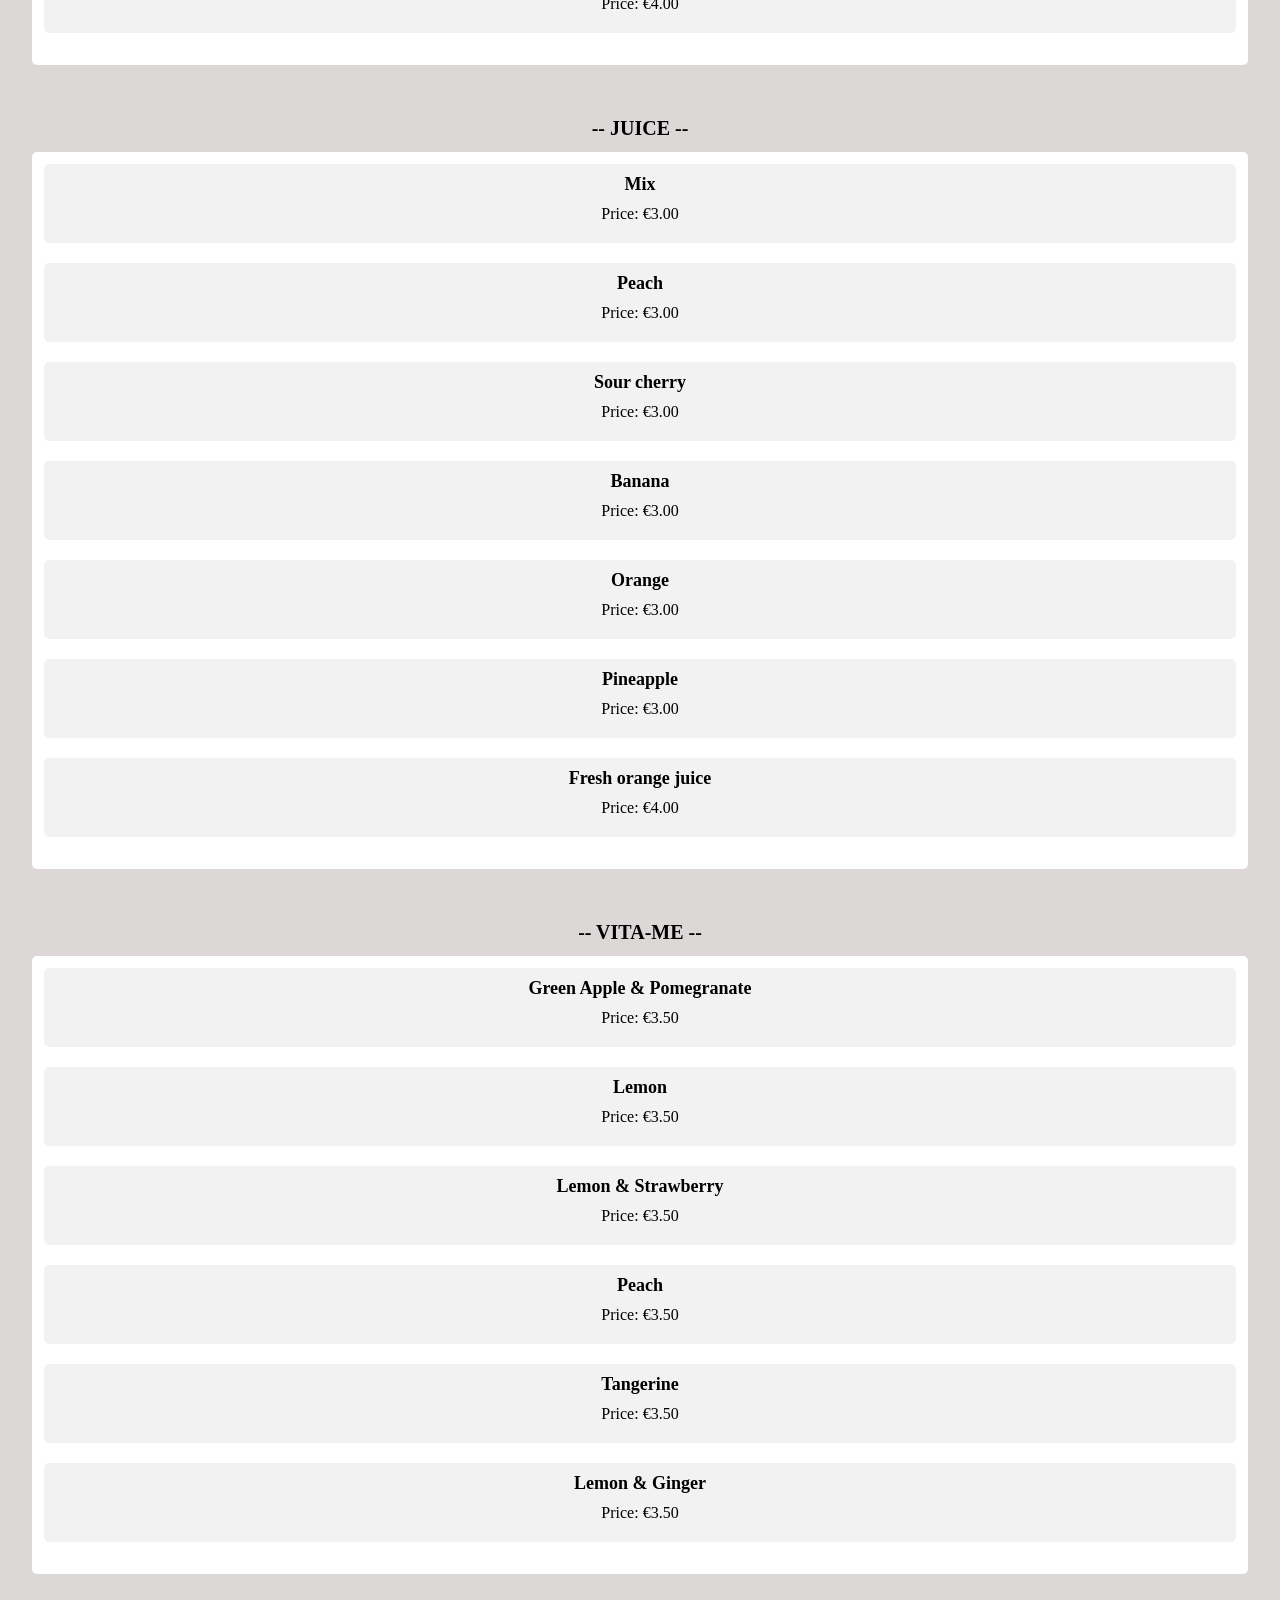
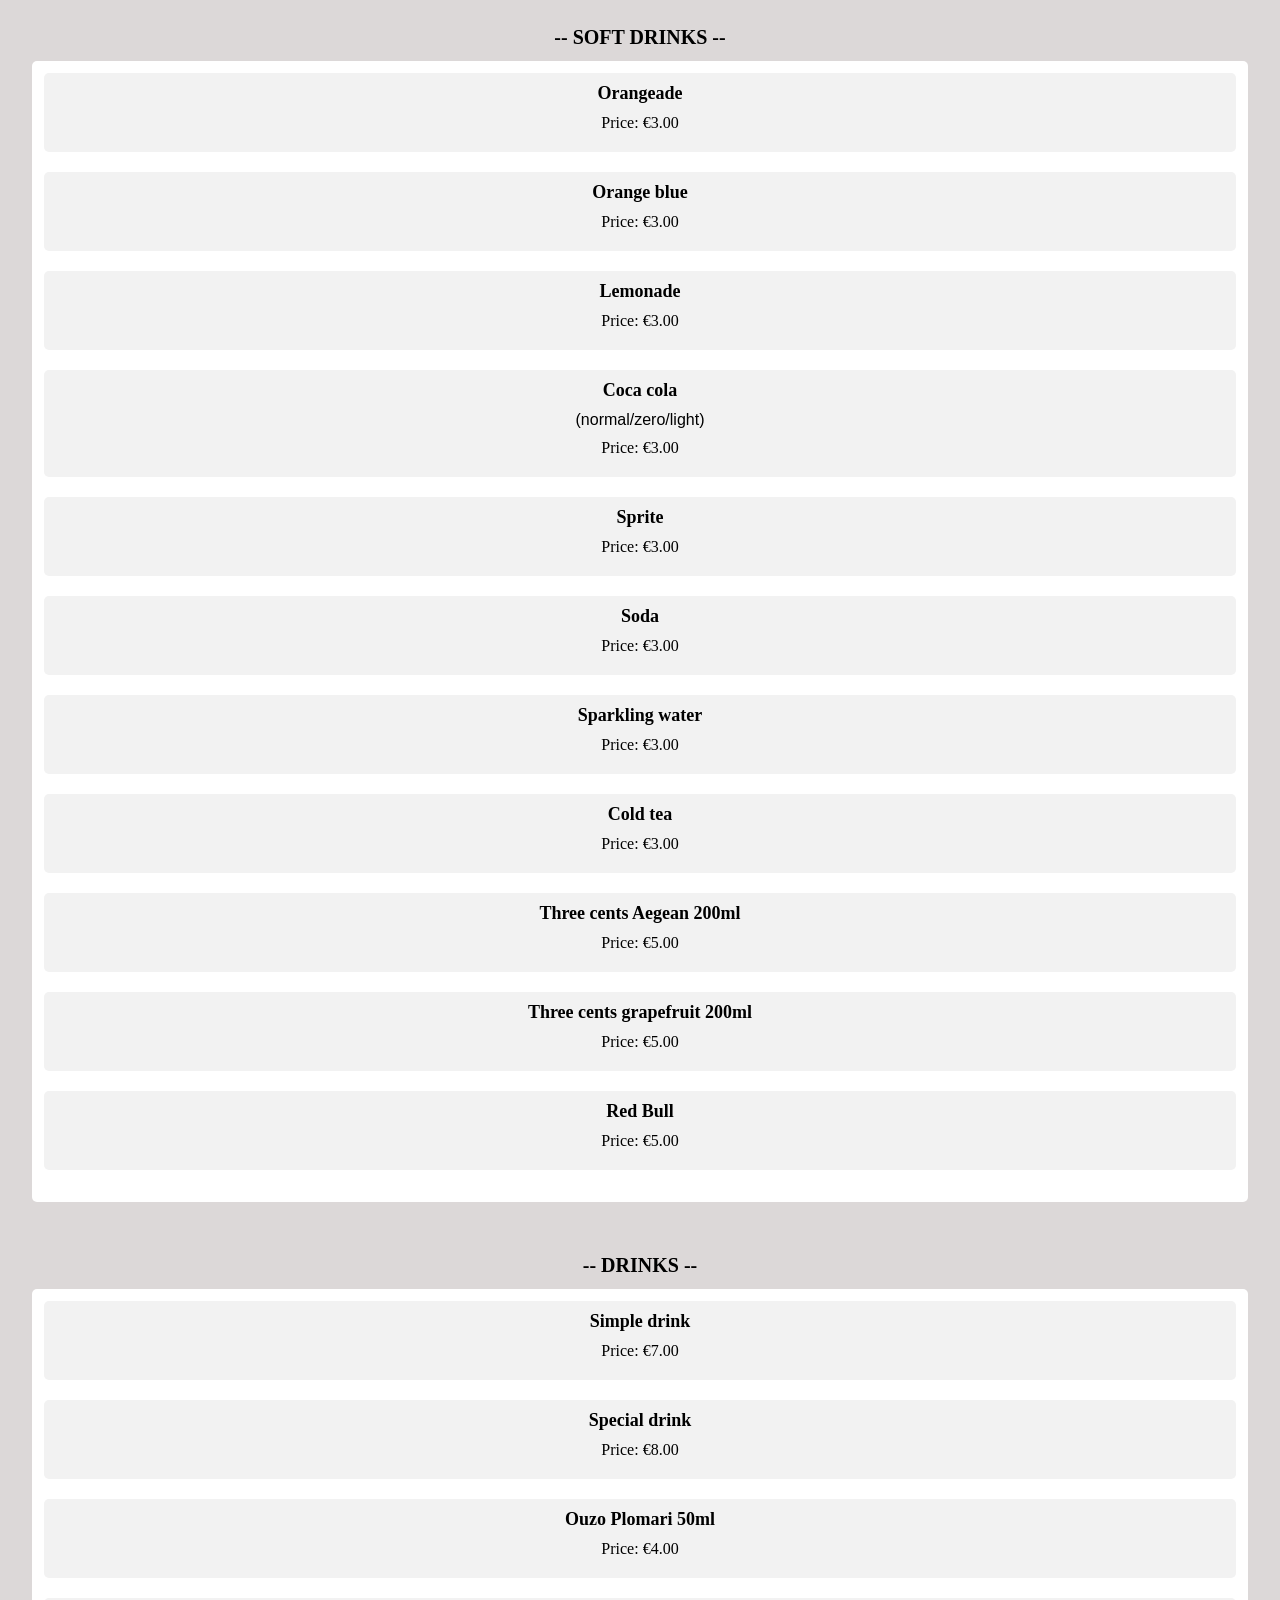
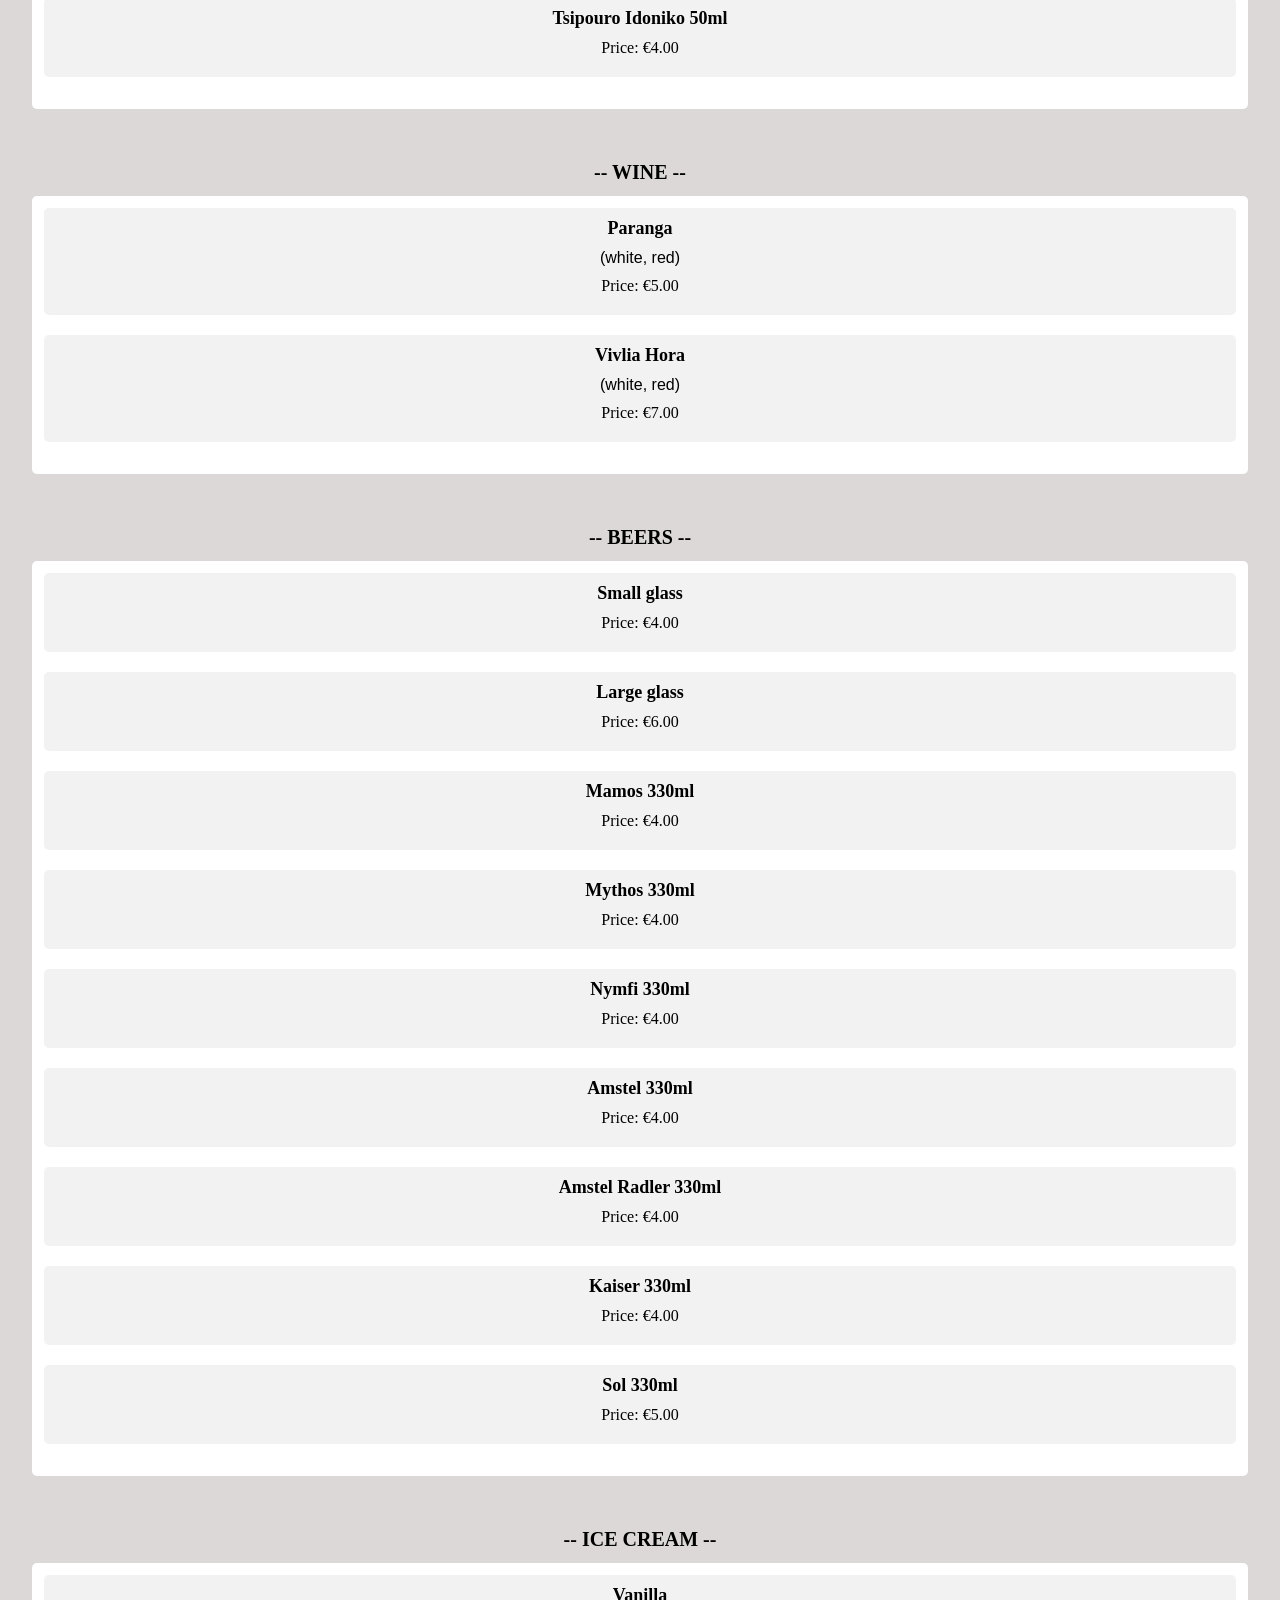
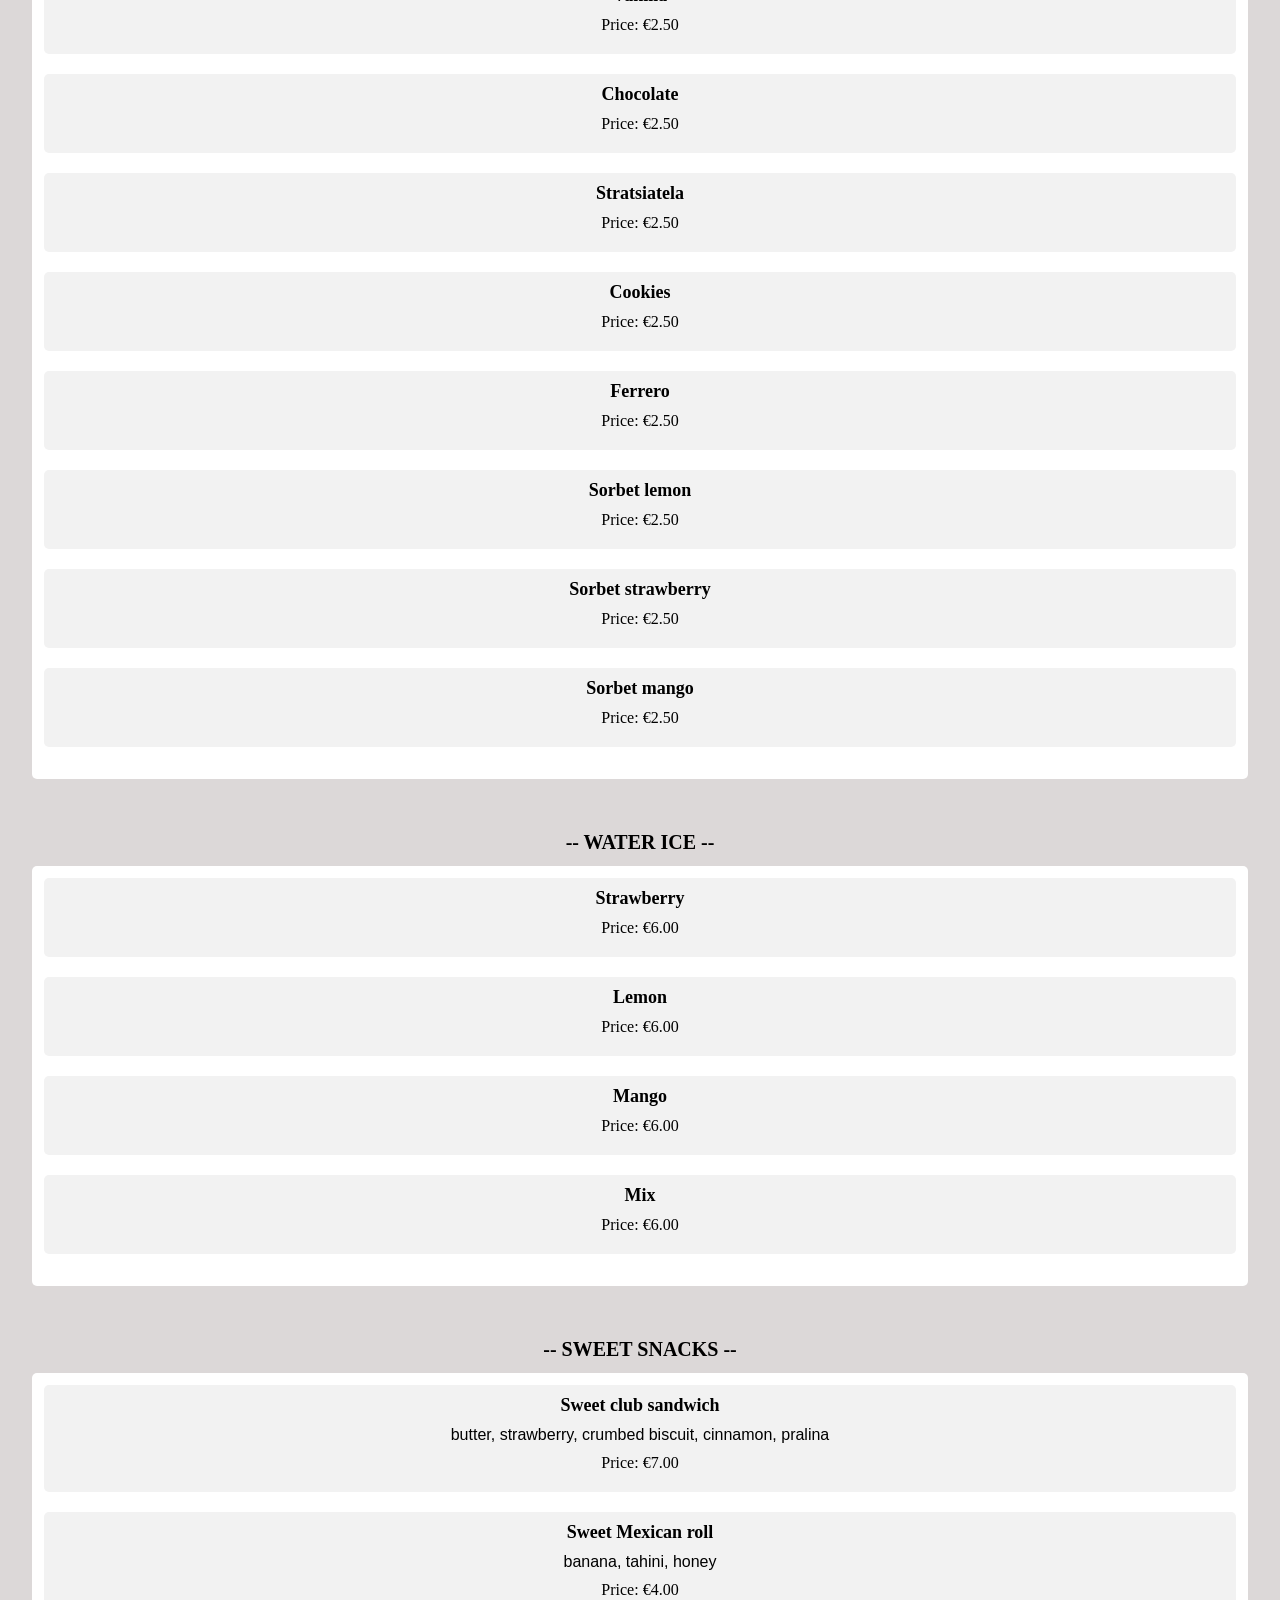
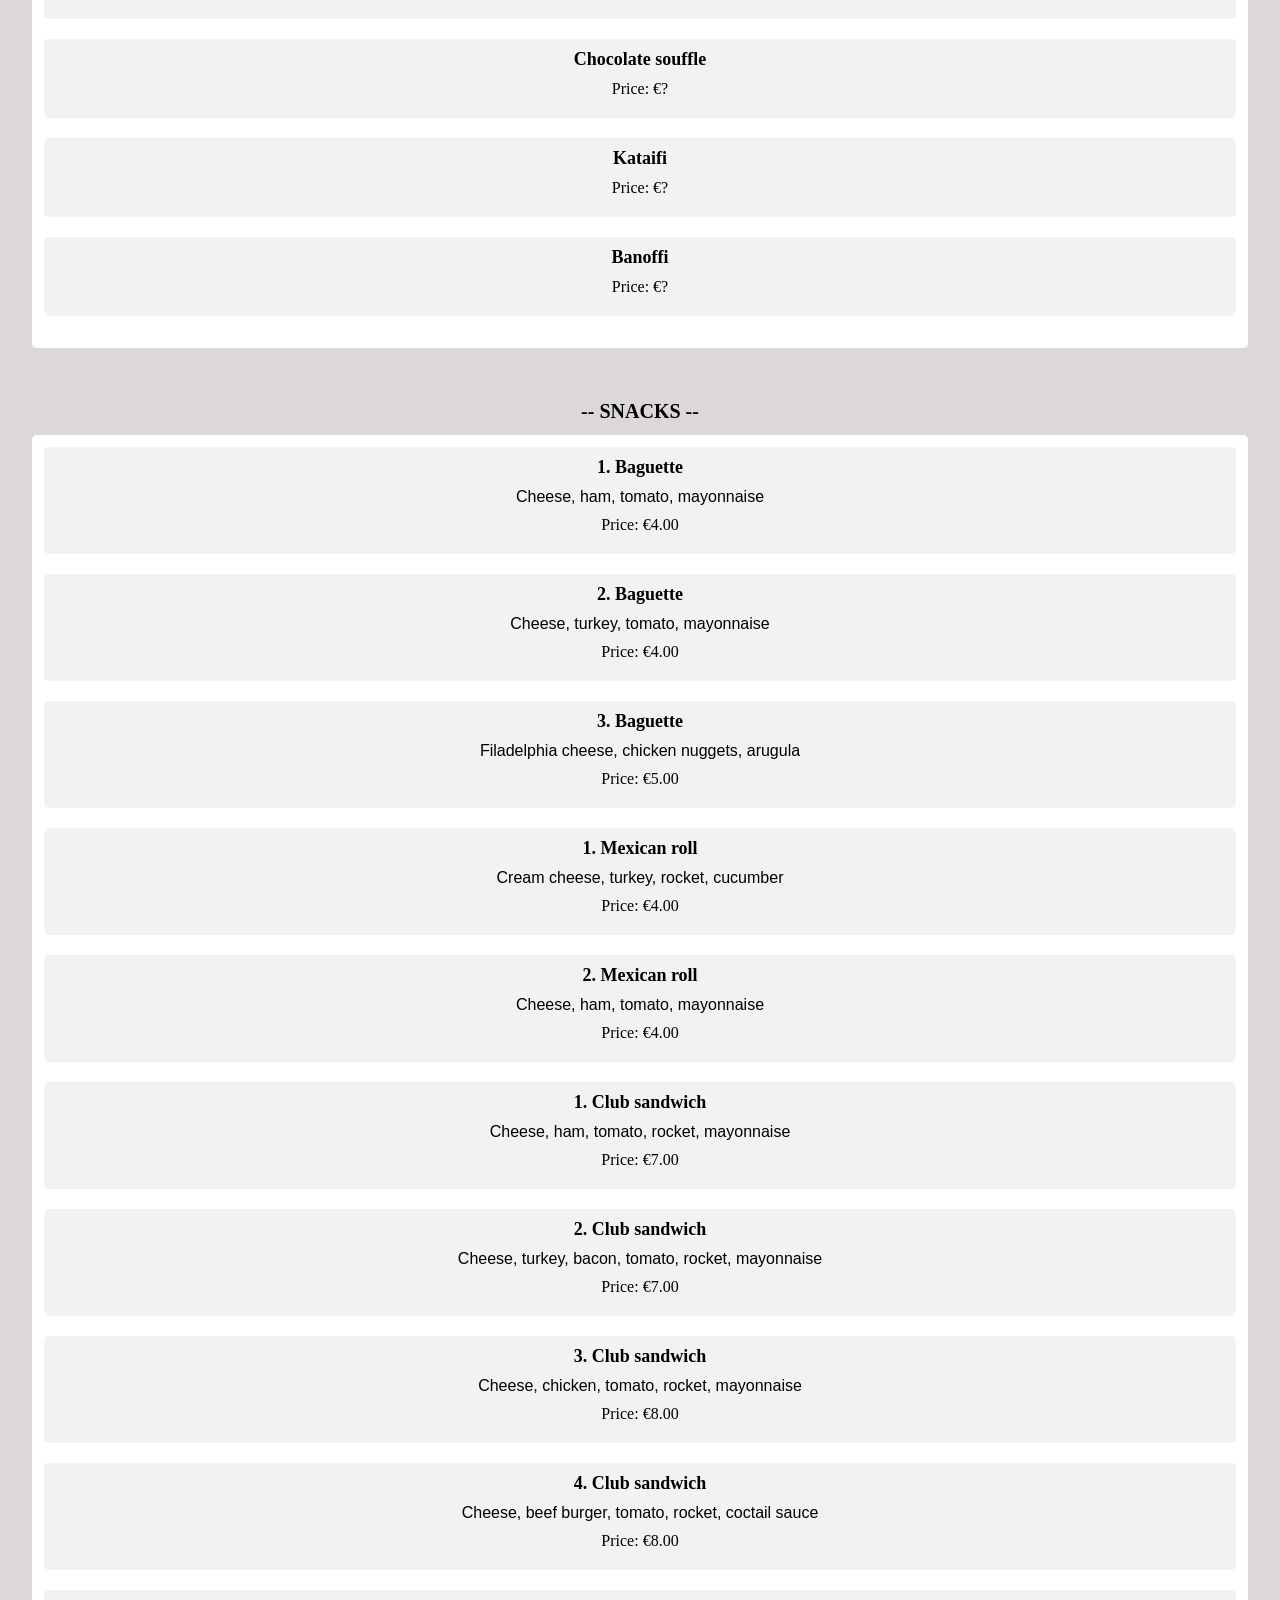
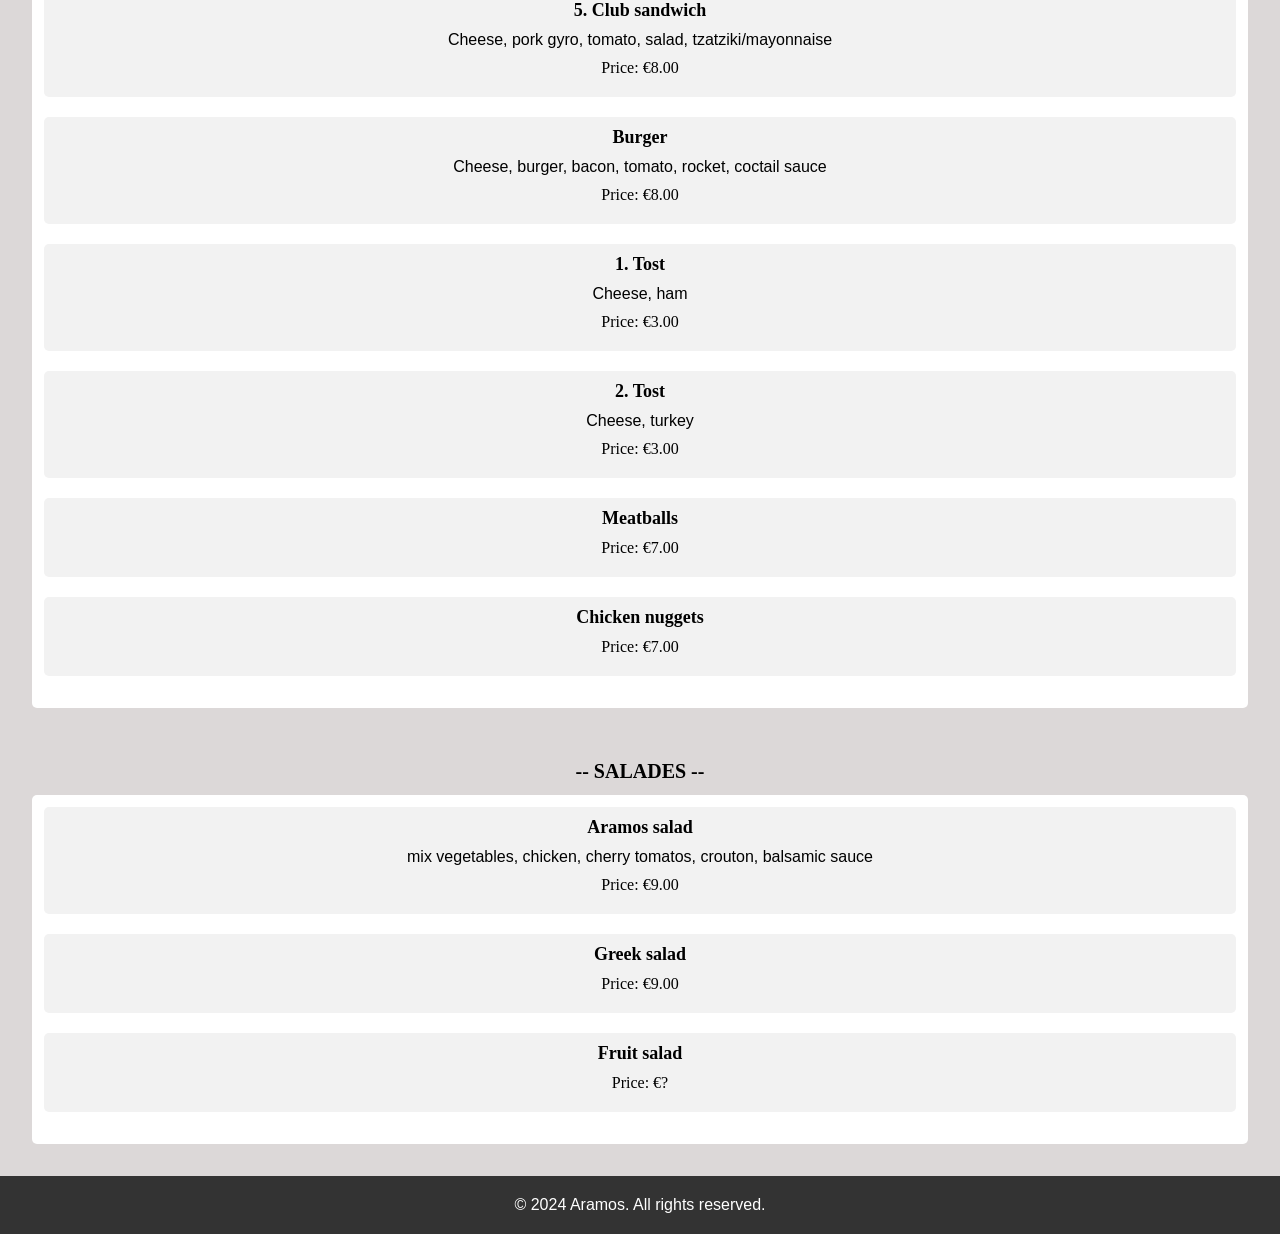
==== commit 8de75b35: "add new items" ====
--- a/index.html
+++ b/index.html
@@ -14,6 +14,157 @@
     <button id="languageButton" onclick="changeLanguage()">Αλλαγή Γλώσσας</button>
   </header>
 
+  <!-- CLASSIC COCKTAILS -->
+  <section>
+    <h2 class="en">-- CLASSIC COCKTAILS --</h2>
+    <h2 class="el" style="display: none;">-- ΚΛΑΣΙΚΑ COCKTAILS --</h2>
+    <ul>
+      <li>
+        <h3 class="en">MOJITO</h3>
+        <h3 class="el" style="display: none;">MOJITO</h3>
+        <p class="en">(passion fruit, pineapple, almond, coconut, melon, tangerine, strawberry, green apple)</p>
+        <p class="el" style="display: none;">(φρούτα του πάθους, ανανάς, αμύγδαλο, καρύδα, πεπόνι, μανταρίνι, φράουλα, πράσινο μήλο)</p>
+        <p class="price">Price: €9.00</p>
+      </li>
+      <li>
+        <h3 class="en">MARGARITA</h3>
+        <h3 class="el" style="display: none;">MARGARITA</h3>
+        <p class="price">Price: €9.00</p>
+      </li>
+      <li>
+        <h3 class="en">PINA COLADA</h3>
+        <h3 class="el" style="display: none;">PINA COLADA</h3>
+        <p class="en">(rum, pineapple, coconut, lime)</p>
+        <p class="el" style="display: none;">(ρούμι, ανανάς, καρύδα, λάιμ)</p>
+        <p class="price">Price: €9.00</p>
+      </li>
+      <li>
+        <h3 class="en">PORNSTAR</h3>
+        <h3 class="el" style="display: none;">PORNSTAR</h3>
+        <p class="en">(vodka, vanilla, passion fruit, passoa, lime)</p>
+        <p class="el" style="display: none;">(βότκα, βανίλια, φρούτα του πάθους, πασόα, λάιμ)</p>
+        <p class="price">Price: €9.00</p>
+      </li>
+      <li>
+        <h3 class="en">MAI TAI</h3>
+        <h3 class="el" style="display: none;">MAI TAI</h3>
+        <p class="en">(rum, pineapple, lime, almond)</p>
+        <p class="el" style="display: none;">(ρούμι, ανανάς, λάιμ, αμύγδαλο)</p>
+        <p class="price">Price: €9.00</p>
+      </li>
+      <li>
+        <h3 class="en">DAQUIRI</h3>
+        <h3 class="el" style="display: none;">DAQUIRI</h3>
+        <p class="en">(strawberry, passion fruit, pineapple, coconut, melon, tangerine, green apple)</p>
+        <p class="el" style="display: none;">(φράουλα, φρούτα του πάθους, ανανάς, καρύδα, πεπόνι, μανταρίνι, πράσινο μήλο)</p>
+        <p class="price">Price: €9.00</p>
+      </li>
+      <li>
+        <h3 class="en">CAIPIROSKA</h3>
+        <h3 class="el" style="display: none;">CAIPIROSKA</h3>
+        <p class="en">(vodka, sugar, lime)</p>
+        <p class="el" style="display: none;">(βότκα, ζάχαρη, λάιμ)</p>
+        <p class="price">Price: €9.00</p>
+      </li>
+      <li>
+        <h3 class="en">AMARETTO SOUR</h3>
+        <h3 class="el" style="display: none;">AMARETTO SOUR</h3>
+        <p class="en">(dissarono, lemo, bitter angostura)</p>
+        <p class="el" style="display: none;">(dissarono, λεμόνι, bitter angostura)</p>
+        <p class="price">Price: €9.00</p>
+      </li>
+      <li>
+        <h3 class="en">APERROL SPRITZ</h3>
+        <h3 class="el" style="display: none;">APERROL SPRITZ</h3>
+        <p class="price">Price: €9.00</p>
+      </li>
+      <li>
+        <h3 class="en">NEGRONI</h3>
+        <h3 class="el" style="display: none;">NEGRONI</h3>
+        <p class="en">(gin, campari, martini, rosso, bitter orange)</p>
+        <p class="el" style="display: none;">(τζιν, καμπάρι, μαρτίνι, κόκκινο, νεράντζι)</p>
+        <p class="price">Price: €10.00</p>
+      </li>
+      <li>
+        <h3 class="en">ZOMBIE</h3>
+        <h3 class="el" style="display: none;">ZOMBIE</h3>
+        <p class="en">(black rum, white rum, liqueur orange, lime, grapefruit, pineapple, bitter angostura, falernum)</p>
+        <p class="el" style="display: none;">(μαύρο ρούμι, λευκό ρούμι, λικέρ πορτοκάλι, λάιμ, γκρέιπφρουτ, ανανάς, bitter angostura, falernum)</p>
+        <p class="price">Price: €14.00</p>
+      </li>
+    </ul>
+    </section>
+
+  <!-- SIGNATURE COCKTAILS -->
+  <section>
+    <h2 class="en">-- SIGNATURE COCKTAILS --</h2>
+    <h2 class="el" style="display: none;">-- SIGNATURE COCKTAILS --</h2>
+    <ul>
+      <li>
+        <h3 class="en">KINKY LOLLIPOP</h3>
+        <h3 class="el" style="display: none;">KINKY LOLLIPOP</h3>
+        <p class="en">(orange liqueur, vodka, bitter orange, caramel, lime)</p>
+        <p class="el" style="display: none;">(λικέρ πορτοκάλι, βότκα, νεράντζι, καραμέλα, λάιμ)</p>
+        <p class="price">Price: €12.00</p>
+      </li>
+      <li>
+        <h3 class="en">ARAMOS</h3>
+        <h3 class="el" style="display: none;">ARAMOS</h3>
+        <p class="en">(cinammon, lime, pineapple, blue curacao, vodka, plum bitter)</p>
+        <p class="el" style="display: none;">(κυδώνι, λάιμ, ανανάς, blue curacao, βότκα, plum bitter)</p>
+        <p class="price">Price: €12.00</p>
+      </li>
+      <li>
+        <h3 class="en">MELLOTINI</h3>
+        <h3 class="el" style="display: none;">MELLOTINI</h3>
+        <p class="en">(liqueur mellon, mastiha, lime, ginger)</p>
+        <p class="el" style="display: none;">(λικέρ μέλι, μαστίχα, λάιμ, τζίντζερ)</p>
+        <p class="price">Price: €12.00</p>
+      </li>
+      <li>
+        <h3 class="en">SUNSET</h3>
+        <h3 class="el" style="display: none;">SUNSET</h3>
+        <p class="en">(peach, cucumber, gin, lime)</p>
+        <p class="el" style="display: none;">(ροδάκινο, αγγούρι, τζιν, λάιμ)</p>
+        <p class="price">Price: €12.00</p>
+      </li>
+      <li>
+        <h3 class="en">SUMMER PASSION</h3>
+        <h3 class="el" style="display: none;">SUMMER PASSION</h3>
+        <p class="en">(rum, melon, passoa, lime, passion fruit, bitter angostura)</p>
+        <p class="el" style="display: none;">(ρούμι, πεπόνι, πασόα, λάιμ, φρούτα του πάθους, bitter angostura)</p>
+        <p class="price">Price: €12.00</p>
+      </li>
+    </ul>
+    </section>
+
+  <!-- NON ALCOHOL COCKTAILS -->
+  <section>
+    <h2 class="en">-- NON ALCOHOL COCKTAILS --</h2>
+    <h2 class="el" style="display: none;">-- COCKTAILS ΧΩΡΙΣ ΑΛΚΟΟΛ --</h2>
+    <ul>
+      <li>
+        <h3 class="en">DETOX</h3>
+        <h3 class="el" style="display: none;">DETOX</h3>
+        <p class="en">(green tea, lime, mint, aegean 3 cents)</p>
+        <p class="el" style="display: none;">(πράσινο τσάι, λάιμ, μέντα, aegean 3 cents)</p>
+        <p class="price">Price: €7.00</p>
+      </li>
+      <li>
+        <h3 class="en">FRUIT LOVERS</h3>
+        <h3 class="el" style="display: none;">FRUIT LOVERS</h3>
+        <p class="en">(pineapple, passion fruit, almont, lime, bitetr orange)</p>
+        <p class="el" style="display: none;">(ανανάς, φρούτα του πάθους, αμύγδαλο, λάιμ, νεράντζι)</p>
+        <p class="price">Price: €7.00</p>
+      </li>
+      <li>
+        <h3 class="en">MOJITO O.</h3>
+        <h3 class="el" style="display: none;">MOJITO O.</h3>
+        <p class="price">Price: €7.00</p>
+      </li>
+    </ul>
+    </section>
+
   <!-- COFFEE -->
   <section>
     <h2 class="en">-- COFFEE --</h2>
@@ -22,57 +173,41 @@
       <li>
         <h3 class="en">Espresso</h3>
         <h3 class="el" style="display: none;">Εσπρέσσο μονό</h3>
-        <!-- <p class="en">A strong black coffee.</p> -->
-        <!-- <p class="el" style="display: none;">Ένας δυνατός μαύρος καφές.</p> -->
         <p class="price">Price: €2.50</p>
       </li>
       <li>
         <h3 class="en">Double espresso</h3>
         <h3 class="el" style="display: none;">Εσπρέσσο διπλό</h3>
-        <!-- <p class="en">A strong black coffee.</p> -->
-        <!-- <p class="el" style="display: none;">Ένας δυνατός μαύρος καφές.</p> -->
         <p class="price">Price: €3.50</p>
       </li>
       <li>
         <h3 class="en">Freddo espresso</h3>
         <h3 class="el" style="display: none;">Φρέντο εσπρέσσο</h3>
-        <!-- <p class="en">A strong black coffee.</p> -->
-        <!-- <p class="el" style="display: none;">Ένας δυνατός μαύρος καφές.</p> -->
         <p class="price">Price: €3.50</p>
       </li>
       <li>
         <h3 class="en">Freddo cappuccino</h3>
         <h3 class="el" style="display: none;">Φρέντο καπουτσίνο</h3>
-        <!-- <p class="en">A strong black coffee.</p> -->
-        <!-- <p class="el" style="display: none;">Ένας δυνατός μαύρος καφές.</p> -->
         <p class="price">Price: €3.50</p>
       </li>
       <li>
         <h3 class="en">Espresso maciato</h3>
         <h3 class="el" style="display: none;">Εσπρέσσο μακιάτο</h3>
-        <!-- <p class="en">A strong black coffee.</p> -->
-        <!-- <p class="el" style="display: none;">Ένας δυνατός μαύρος καφές.</p> -->
         <p class="price">Price: €2.50</p>
       </li>
       <li>
         <h3 class="en">Espresso affogato</h3>
         <h3 class="el" style="display: none;">Εσπρέσσο affogato</h3>
-        <!-- <p class="en">A strong black coffee.</p> -->
-        <!-- <p class="el" style="display: none;">Ένας δυνατός μαύρος καφές.</p> -->
         <p class="price">Price: €5.00</p>
       </li>
       <li>
         <h3 class="en">Cappuccino</h3>
         <h3 class="el" style="display: none;">Καπουτσίνο μονό</h3>
-        <!-- <p class="en">A strong black coffee.</p> -->
-        <!-- <p class="el" style="display: none;">Ένας δυνατός μαύρος καφές.</p> -->
         <p class="price">Price: €3.50</p>
       </li>
       <li>
         <h3 class="en">Double cappuccino</h3>
         <h3 class="el" style="display: none;">Καπουτσίνο διπλό</h3>
-        <!-- <p class="en">A strong black coffee.</p> -->
-        <!-- <p class="el" style="display: none;">Ένας δυνατός μαύρος καφές.</p> -->
         <p class="price">Price: €4.00</p>
       </li>
       <li>
@@ -85,57 +220,41 @@
       <li>
         <h3 class="en">Americano</h3>
         <h3 class="el" style="display: none;">Αμερικάνο μονό</h3>
-        <!-- <p class="en">A strong black coffee.</p> -->
-        <!-- <p class="el" style="display: none;">Ένας δυνατός μαύρος καφές.</p> -->
         <p class="price">Price: €2.50</p>
       </li>
       <li>
         <h3 class="en">Double americano</h3>
         <h3 class="el" style="display: none;">Αμερικάνο διπλό</h3>
-        <!-- <p class="en">A strong black coffee.</p> -->
-        <!-- <p class="el" style="display: none;">Ένας δυνατός μαύρος καφές.</p> -->
         <p class="price">Price: €3.50</p>
       </li>
       <li>
         <h3 class="en">Filter coffee</h3>
         <h3 class="el" style="display: none;">Καφές φίλτρου</h3>
-        <!-- <p class="en">A strong black coffee.</p> -->
-        <!-- <p class="el" style="display: none;">Ένας δυνατός μαύρος καφές.</p> -->
         <p class="price">Price: €3.50</p>
       </li>
       <li>
         <h3 class="en">Frappe</h3>
         <h3 class="el" style="display: none;">Φραπέ</h3>
-        <!-- <p class="en">Espresso with steamed milk and a layer of foam.</p>
-        <p class="el" style="display: none;">Έσπρεσο με αφρόγαλα και μια στρώση αφρού.</p> -->
         <p class="price">Price: €3.50</p>
       </li>
       <li>
         <h3 class="en">Frappe with Baileys'</h3>
         <h3 class="el" style="display: none;">Φραπέ με Baileys'</h3>
-        <!-- <p class="en">A strong black coffee.</p> -->
-        <!-- <p class="el" style="display: none;">Ένας δυνατός μαύρος καφές.</p> -->
         <p class="price">Price: €6.00</p>
       </li>
       <li>
         <h3 class="en">Frappe with ice cream</h3>
         <h3 class="el" style="display: none;">Φραπέ με παγωτό</h3>
-        <!-- <p class="en">A strong black coffee.</p> -->
-        <!-- <p class="el" style="display: none;">Ένας δυνατός μαύρος καφές.</p> -->
         <p class="price">Price: €6.00</p>
       </li>
       <li>
         <h3 class="en">Greek coffee</h3>
         <h3 class="el" style="display: none;">Ελληνικός μονός</h3>
-        <!-- <p class="en">Espresso with steamed milk.</p>
-        <p class="el" style="display: none;">Έσπρεσο με αφρογάλα.</p> -->
         <p class="price">Price: €2.50</p>
       </li>
       <li>
         <h3 class="en">Double greek coffee</h3>
         <h3 class="el" style="display: none;">Ελληνικός διπλός</h3>
-        <!-- <p class="en">A strong black coffee.</p> -->
-        <!-- <p class="el" style="display: none;">Ένας δυνατός μαύρος καφές.</p> -->
         <p class="price">Price: €3.50</p>
       </li>
       <li>
@@ -148,8 +267,6 @@
       <li>
         <h3 class="en">Chocolate Viennoua</h3>
         <h3 class="el" style="display: none;">Σοκολάτα Βιενουά</h3>
-        <!-- <p class="en">A strong black coffee.</p> -->
-        <!-- <p class="el" style="display: none;">Ένας δυνατός μαύρος καφές.</p> -->
         <p class="price">Price: €4.00</p>
       </li>
     </ul>
@@ -163,51 +280,37 @@
       <li>
         <h3 class="en">Mix</h3>
         <h3 class="el" style="display: none;">Ανάμικτος</h3>
-        <!-- <p class="en">A toasted bagel served with cream cheese.</p>
-        <p class="el" style="display: none;">Ένα ψημένο μπέγκελ με κρέμα τυριού.</p> -->
         <p class="price">Price: €3.00</p>
       </li>
       <li>
         <h3 class="en">Peach</h3>
         <h3 class="el" style="display: none;">Ροδάκινο</h3>
-        <!-- <p class="en">A toasted bagel served with cream cheese.</p>
-        <p class="el" style="display: none;">Ένα ψημένο μπέγκελ με κρέμα τυριού.</p> -->
         <p class="price">Price: €3.00</p>
       </li>
       <li>
         <h3 class="en">Sour cherry</h3>
         <h3 class="el" style="display: none;">Βύσσινο</h3>
-        <!-- <p class="en">A toasted bagel served with cream cheese.</p>
-        <p class="el" style="display: none;">Ένα ψημένο μπέγκελ με κρέμα τυριού.</p> -->
         <p class="price">Price: €3.00</p>
       </li>
       <li>
         <h3 class="en">Banana</h3>
         <h3 class="el" style="display: none;">Μπανάνα</h3>
-        <!-- <p class="en">A toasted bagel served with cream cheese.</p>
-        <p class="el" style="display: none;">Ένα ψημένο μπέγκελ με κρέμα τυριού.</p> -->
         <p class="price">Price: €3.00</p>
       </li>
       <li>
         <h3 class="en">Orange</h3>
         <h3 class="el" style="display: none;">Πορτοκάλι</h3>
-        <!-- <p class="en">A toasted bagel served with cream cheese.</p>
-        <p class="el" style="display: none;">Ένα ψημένο μπέγκελ με κρέμα τυριού.</p> -->
         <p class="price">Price: €3.00</p>
       </li>
       <li>
         <h3 class="en">Pineapple</h3>
         <h3 class="el" style="display: none;">Ανανάς</h3>
-        <!-- <p class="en">A toasted bagel served with cream cheese.</p>
-        <p class="el" style="display: none;">Ένα ψημένο μπέγκελ με κρέμα τυριού.</p> -->
         <p class="price">Price: €3.00</p>
       </li>
 
      <li>
         <h3 class="en">Fresh orange juice</h3>
         <h3 class="el" style="display: none;">Φυσικός χυμός πορτοκάλι</h3>
-        <!-- <p class="en">A toasted bagel served with cream cheese.</p>
-        <p class="el" style="display: none;">Ένα ψημένο μπέγκελ με κρέμα τυριού.</p> -->
         <p class="price">Price: €4.00</p>
       </li>
 
@@ -222,43 +325,31 @@
       <li>
         <h3 class="en">Green Apple & Pomegranate</h3>
         <h3 class="el" style="display: none;">Πράσινο Μήλο & Ρόδι</h3>
-        <!-- <p class="en">A toasted bagel served with cream cheese.</p>
-        <p class="el" style="display: none;">Ένα ψημένο μπέγκελ με κρέμα τυριού.</p> -->
         <p class="price">Price: €3.50</p>
       </li>
       <li>
         <h3 class="en">Lemon</h3>
         <h3 class="el" style="display: none;">Λεμόνι</h3>
-        <!-- <p class="en">A toasted bagel served with cream cheese.</p>
-        <p class="el" style="display: none;">Ένα ψημένο μπέγκελ με κρέμα τυριού.</p> -->
         <p class="price">Price: €3.50</p>
       </li>
       <li>
         <h3 class="en">Lemon & Strawberry</h3>
         <h3 class="el" style="display: none;">Λεμόνι & Φράουλα</h3>
-        <!-- <p class="en">A toasted bagel served with cream cheese.</p>
-        <p class="el" style="display: none;">Ένα ψημένο μπέγκελ με κρέμα τυριού.</p> -->
         <p class="price">Price: €3.50</p>
       </li>
       <li>
         <h3 class="en">Peach</h3>
         <h3 class="el" style="display: none;">Ροδάκινο</h3>
-        <!-- <p class="en">A toasted bagel served with cream cheese.</p>
-        <p class="el" style="display: none;">Ένα ψημένο μπέγκελ με κρέμα τυριού.</p> -->
         <p class="price">Price: €3.50</p>
       </li>
       <li>
         <h3 class="en">Tangerine</h3>
         <h3 class="el" style="display: none;">Μανταρίνι</h3>
-        <!-- <p class="en">A toasted bagel served with cream cheese.</p>
-        <p class="el" style="display: none;">Ένα ψημένο μπέγκελ με κρέμα τυριού.</p> -->
         <p class="price">Price: €3.50</p>
       </li>
       <li>
         <h3 class="en">Lemon & Ginger</h3>
         <h3 class="el" style="display: none;">Λεμόνι & Τζίντζερ</h3>
-        <!-- <p class="en">A toasted bagel served with cream cheese.</p>
-        <p class="el" style="display: none;">Ένα ψημένο μπέγκελ με κρέμα τυριού.</p> -->
         <p class="price">Price: €3.50</p>
       </li>
     </ul>
@@ -272,22 +363,16 @@
       <li>
         <h3 class="en">Orangeade</h3>
         <h3 class="el" style="display: none;">Πορτοκαλάδα</h3>
-        <!-- <p class="en">A toasted bagel served with cream cheese.</p>
-        <p class="el" style="display: none;">Ένα ψημένο μπέγκελ με κρέμα τυριού.</p> -->
         <p class="price">Price: €3.00</p>
       </li>
       <li>
         <h3 class="en">Orange blue</h3>
         <h3 class="el" style="display: none;">Πορτοκαλάδα (χωρίς ανθρακικό)</h3>
-        <!-- <p class="en">Toast topped with mashed avocado and seasonings.</p>
-        <p class="el" style="display: none;">Τοστ με πουρέ αβοκάντο και μπαχαρικά.</p> -->
         <p class="price">Price: €3.00</p>
       </li>
       <li>
         <h3 class="en">Lemonade</h3>
         <h3 class="el" style="display: none;">Λεμονάδα</h3>
-        <!-- <p class="en">A classic club sandwich with bacon, lettuce, tomato, and turkey.</p>
-        <p class="el" style="display: none;">Ένα κλασικό σάντουιτς κλαμπ με μπέικον, μαρούλι, ντομάτα και γαλοπούλα.</p> -->
         <p class="price">Price: €3.00</p>
       </li>
       <li>
@@ -300,50 +385,36 @@
       <li>
         <h3 class="en">Sprite</h3>
         <h3 class="el" style="display: none;">Σπράιτ</h3>
-        <!-- <p class="en">A classic club sandwich with bacon, lettuce, tomato, and turkey.</p>
-        <p class="el" style="display: none;">Ένα κλασικό σάντουιτς κλαμπ με μπέικον, μαρούλι, ντομάτα και γαλοπούλα.</p> -->
         <p class="price">Price: €3.00</p>
       </li>
       <li>
         <h3 class="en">Soda</h3>
         <h3 class="el" style="display: none;">Σόδα</h3>
-        <!-- <p class="en">A classic club sandwich with bacon, lettuce, tomato, and turkey.</p>
-        <p class="el" style="display: none;">Ένα κλασικό σάντουιτς κλαμπ με μπέικον, μαρούλι, ντομάτα και γαλοπούλα.</p> -->
         <p class="price">Price: €3.00</p>
       </li>
       <li>
         <h3 class="en">Sparkling water</h3>
         <h3 class="el" style="display: none;">Ανθρακούχο νερό</h3>
-        <!-- <p class="en">A classic club sandwich with bacon, lettuce, tomato, and turkey.</p>
-        <p class="el" style="display: none;">Ένα κλασικό σάντουιτς κλαμπ με μπέικον, μαρούλι, ντομάτα και γαλοπούλα.</p> -->
         <p class="price">Price: €3.00</p>
       </li>
       <li>
         <h3 class="en">Cold tea</h3>
         <h3 class="el" style="display: none;">Τσάι κρύο</h3>
-        <!-- <p class="en">(lemon, peach, green)</p>
-        <p class="el" style="display: none;">(λεμόνι, ροδάκινο, πράσινο)</p> -->
         <p class="price">Price: €3.00</p>
       </li>
       <li>
         <h3 class="en">Three cents Aegean 200ml</h3>
         <h3 class="el" style="display: none;">Three cents Aegean 200ml</h3>
-        <!-- <p class="en">A classic club sandwich with bacon, lettuce, tomato, and turkey.</p>
-        <p class="el" style="display: none;">Ένα κλασικό σάντουιτς κλαμπ με μπέικον, μαρούλι, ντομάτα και γαλοπούλα.</p> -->
         <p class="price">Price: €5.00</p>
       </li>
       <li>
         <h3 class="en">Three cents grapefruit 200ml</h3>
         <h3 class="el" style="display: none;">Three cents grapefruit 200ml</h3>
-        <!-- <p class="en">A classic club sandwich with bacon, lettuce, tomato, and turkey.</p>
-        <p class="el" style="display: none;">Ένα κλασικό σάντουιτς κλαμπ με μπέικον, μαρούλι, ντομάτα και γαλοπούλα.</p> -->
         <p class="price">Price: €5.00</p>
       </li>
       <li>
         <h3 class="en">Red Bull</h3>
         <h3 class="el" style="display: none;">Red Bull</h3>
-        <!-- <p class="en">A classic club sandwich with bacon, lettuce, tomato, and turkey.</p>
-        <p class="el" style="display: none;">Ένα κλασικό σάντουιτς κλαμπ με μπέικον, μαρούλι, ντομάτα και γαλοπούλα.</p> -->
         <p class="price">Price: €5.00</p>
       </li>
     </ul>
@@ -357,29 +428,21 @@
       <li>
         <h3 class="en">Simple drink</h3>
         <h3 class="el" style="display: none;">Ποτό απλό</h3>
-        <!-- <p class="en">A strong black coffee.</p> -->
-        <!-- <p class="el" style="display: none;">Ένας δυνατός μαύρος καφές.</p> -->
         <p class="price">Price: €7.00</p>
       </li>
       <li>
         <h3 class="en">Special drink</h3>
         <h3 class="el" style="display: none;">Ποτό σπέσιαλ</h3>
-        <!-- <p class="en">A strong black coffee.</p> -->
-        <!-- <p class="el" style="display: none;">Ένας δυνατός μαύρος καφές.</p> -->
         <p class="price">Price: €8.00</p>
       </li>
       <li>
         <h3 class="en">Ouzo Plomari 50ml</h3>
         <h3 class="el" style="display: none;">Ούζο Πλωμάρι 50ml</h3>
-        <!-- <p class="en">A strong black coffee.</p> -->
-        <!-- <p class="el" style="display: none;">Ένας δυνατός μαύρος καφές.</p> -->
         <p class="price">Price: €4.00</p>
       </li>
       <li>
         <h3 class="en">Tsipouro Idoniko 50ml</h3>
         <h3 class="el" style="display: none;">Τσίπουρο Ηδωνικό 50ml</h3>
-        <!-- <p class="en">A strong black coffee.</p> -->
-        <!-- <p class="el" style="display: none;">Ένας δυνατός μαύρος καφές.</p> -->
         <p class="price">Price: €4.00</p>
       </li>
     </ul>
@@ -415,64 +478,46 @@
       <li>
         <h3 class="en">Small glass</h3>
         <h3 class="el" style="display: none;">Βαρέλι μικρή</h3>
-        <!-- <p class="en">(white, red)</p>
-        <p class="el" style="display: none;">(Λευκό, κόκκινο)</p> -->
         <p class="price">Price: €4.00</p>
       </li>
       <li>
         <h3 class="en">Large glass</h3>
         <h3 class="el" style="display: none;">Βαρέλι μεγάλη</h3>
-        <!-- <p class="en">(white, red)</p>
-        <p class="el" style="display: none;">(Λευκό, κόκκινο)</p> -->
         <p class="price">Price: €6.00</p>
       </li>
       <li>
         <h3 class="en">Mamos 330ml</h3>
         <h3 class="el" style="display: none;">Μάμος 330ml</h3>
-        <!-- <p class="en">(white, red)</p>
-        <p class="el" style="display: none;">(Λευκό, κόκκινο)</p> -->
         <p class="price">Price: €4.00</p>
       </li>
       <li>
         <h3 class="en">Mythos 330ml</h3>
         <h3 class="el" style="display: none;">Μύθος 330ml</h3>
-        <!-- <p class="en">(white, red)</p>
-        <p class="el" style="display: none;">(Λευκό, κόκκινο)</p> -->
         <p class="price">Price: €4.00</p>
       </li>
       <li>
         <h3 class="en">Nymfi 330ml</h3>
         <h3 class="el" style="display: none;">Νύμφη 330ml</h3>
-        <!-- <p class="en">(white, red)</p>
-        <p class="el" style="display: none;">(Λευκό, κόκκινο)</p> -->
         <p class="price">Price: €4.00</p>
       </li>
       <li>
         <h3 class="en">Amstel 330ml</h3>
         <h3 class="el" style="display: none;">Άμστελ 330ml</h3>
-        <!-- <p class="en">(white, red)</p>
-        <p class="el" style="display: none;">(Λευκό, κόκκινο)</p> -->
         <p class="price">Price: €4.00</p>
       </li>
       <li>
         <h3 class="en">Amstel Radler 330ml</h3>
         <h3 class="el" style="display: none;">Άμστελ Radler 330ml</h3>
-        <!-- <p class="en">(white, red)</p>
-        <p class="el" style="display: none;">(Λευκό, κόκκινο)</p> -->
         <p class="price">Price: €4.00</p>
       </li>
       <li>
         <h3 class="en">Kaiser 330ml</h3>
         <h3 class="el" style="display: none;">Kaiser 330ml</h3>
-        <!-- <p class="en">(white, red)</p>
-        <p class="el" style="display: none;">(Λευκό, κόκκινο)</p> -->
         <p class="price">Price: €4.00</p>
       </li>
       <li>
         <h3 class="en">Sol 330ml</h3>
         <h3 class="el" style="display: none;">Sol 330ml</h3>
-        <!-- <p class="en">(white, red)</p>
-        <p class="el" style="display: none;">(Λευκό, κόκκινο)</p> -->
         <p class="price">Price: €5.00</p>
       </li>
     </ul>
@@ -486,57 +531,41 @@
       <li>
         <h3 class="en">Vanilla</h3>
         <h3 class="el" style="display: none;">Βανίλια</h3>
-        <!-- <p class="en">(white, red)</p>
-        <p class="el" style="display: none;">(Λευκό, κόκκινο)</p> -->
         <p class="price">Price: €2.50</p>
       </li>
       <li>
         <h3 class="en">Chocolate</h3>
         <h3 class="el" style="display: none;">Σοκολάτα</h3>
-        <!-- <p class="en">(white, red)</p>
-        <p class="el" style="display: none;">(Λευκό, κόκκινο)</p> -->
         <p class="price">Price: €2.50</p>
       </li>
       <li>
         <h3 class="en">Stratsiatela</h3>
         <h3 class="el" style="display: none;">Στρατσιατέλα</h3>
-        <!-- <p class="en">(white, red)</p>
-        <p class="el" style="display: none;">(Λευκό, κόκκινο)</p> -->
         <p class="price">Price: €2.50</p>
       </li>
       <li>
         <h3 class="en">Cookies</h3>
         <h3 class="el" style="display: none;">Κούκις</h3>
-        <!-- <p class="en">(white, red)</p>
-        <p class="el" style="display: none;">(Λευκό, κόκκινο)</p> -->
         <p class="price">Price: €2.50</p>
       </li>
       <li>
         <h3 class="en">Ferrero</h3>
         <h3 class="el" style="display: none;">Φερέρο</h3>
-        <!-- <p class="en">(white, red)</p>
-        <p class="el" style="display: none;">(Λευκό, κόκκινο)</p> -->
         <p class="price">Price: €2.50</p>
       </li>
       <li>
         <h3 class="en">Sorbet lemon</h3>
         <h3 class="el" style="display: none;">Σορμπέ λεμόνι</h3>
-        <!-- <p class="en">(white, red)</p>
-        <p class="el" style="display: none;">(Λευκό, κόκκινο)</p> -->
         <p class="price">Price: €2.50</p>
       </li>
       <li>
         <h3 class="en">Sorbet strawberry</h3>
         <h3 class="el" style="display: none;">Σορμπέ φράουλα</h3>
-        <!-- <p class="en">(white, red)</p>
-        <p class="el" style="display: none;">(Λευκό, κόκκινο)</p> -->
         <p class="price">Price: €2.50</p>
       </li>
       <li>
         <h3 class="en">Sorbet mango</h3>
         <h3 class="el" style="display: none;">Σορμπέ μάνγκο</h3>
-        <!-- <p class="en">(white, red)</p>
-        <p class="el" style="display: none;">(Λευκό, κόκκινο)</p> -->
         <p class="price">Price: €2.50</p>
       </li>
     </ul>
@@ -550,29 +579,21 @@
       <li>
         <h3 class="en">Strawberry</h3>
         <h3 class="el" style="display: none;">Φράουλα</h3>
-        <!-- <p class="en">(white, red)</p>
-        <p class="el" style="display: none;">(Λευκό, κόκκινο)</p> -->
         <p class="price">Price: €6.00</p>
       </li>
       <li>
         <h3 class="en">Lemon</h3>
         <h3 class="el" style="display: none;">Λεμόνι</h3>
-        <!-- <p class="en">(white, red)</p>
-        <p class="el" style="display: none;">(Λευκό, κόκκινο)</p> -->
         <p class="price">Price: €6.00</p>
       </li>
       <li>
         <h3 class="en">Mango</h3>
         <h3 class="el" style="display: none;">Μάνγκο</h3>
-        <!-- <p class="en">(white, red)</p>
-        <p class="el" style="display: none;">(Λευκό, κόκκινο)</p> -->
         <p class="price">Price: €6.00</p>
       </li>
       <li>
         <h3 class="en">Mix</h3>
         <h3 class="el" style="display: none;">Ανάμεικτη</h3>
-        <!-- <p class="en">(white, red)</p>
-        <p class="el" style="display: none;">(Λευκό, κόκκινο)</p> -->
         <p class="price">Price: €6.00</p>
       </li>
     </ul>
@@ -600,22 +621,16 @@
       <li>
         <h3 class="en">Chocolate souffle</h3>
         <h3 class="el" style="display: none;">Σουφλέ σοκολάτας</h3>
-        <!-- <p class="en">(banana, tahini, honey)</p>
-        <p class="el" style="display: none;">(μπανάνα, ταχίνι, μέλι)</p> -->
         <p class="price">Price: €?</p>
       </li>
       <li>
         <h3 class="en">Kataifi</h3>
         <h3 class="el" style="display: none;">Καταϊφι</h3>
-        <!-- <p class="en">(banana, tahini, honey)</p>
-        <p class="el" style="display: none;">(μπανάνα, ταχίνι, μέλι)</p> -->
         <p class="price">Price: €?</p>
       </li>
       <li>
         <h3 class="en">Banoffi</h3>
         <h3 class="el" style="display: none;">Μπανόφι</h3>
-        <!-- <p class="en">(banana, tahini, honey)</p>
-        <p class="el" style="display: none;">(μπανάνα, ταχίνι, μέλι)</p> -->
         <p class="price">Price: €?</p>
       </li>
     </ul>
@@ -720,15 +735,11 @@
         <li>
           <h3 class="en">Meatballs</h3>
           <h3 class="el" style="display: none;">Κεφτεδάκια</h3>
-          <!-- <p class="en">Cheese, ham</p>
-          <p class="el" style="display: none;">Τυρί, ζαμπόν</p> -->
           <p class="price">Price: €7.00</p>
         </li>
       <li>
           <h3 class="en">Chicken nuggets</h3>
           <h3 class="el" style="display: none;">Κοτομπουκιές</h3>
-          <!-- <p class="en">Cheese, ham</p>
-          <p class="el" style="display: none;">Τυρί, ζαμπόν</p> -->
           <p class="price">Price: €7.00</p>
         </li>
     </ul>
@@ -749,15 +760,11 @@
       <li>
         <h3 class="en">Greek salad</h3>
         <h3 class="el" style="display: none;">Χωριάτικη</h3>
-        <!-- <p class="en">(mix vegetables, chicken, cherry tomatos, crouton, balsamic sauce)</p>
-        <p class="el" style="display: none;">(Ανάμικτα λαχανικά, κοτόπουλο, ντοματίνια, κρουτόν, σως βαλσάμικου)</p> -->
         <p class="price">Price: €9.00</p>
       </li>
       <li>
         <h3 class="en">Fruit salad</h3>
         <h3 class="el" style="display: none;">Φρουτοσαλάτα</h3>
-        <!-- <p class="en">(mix vegetables, chicken, cherry tomatos, crouton, balsamic sauce)</p>
-        <p class="el" style="display: none;">(Ανάμικτα λαχανικά, κοτόπουλο, ντοματίνια, κρουτόν, σως βαλσάμικου)</p> -->
         <p class="price">Price: €?</p>
       </li>
     </ul>
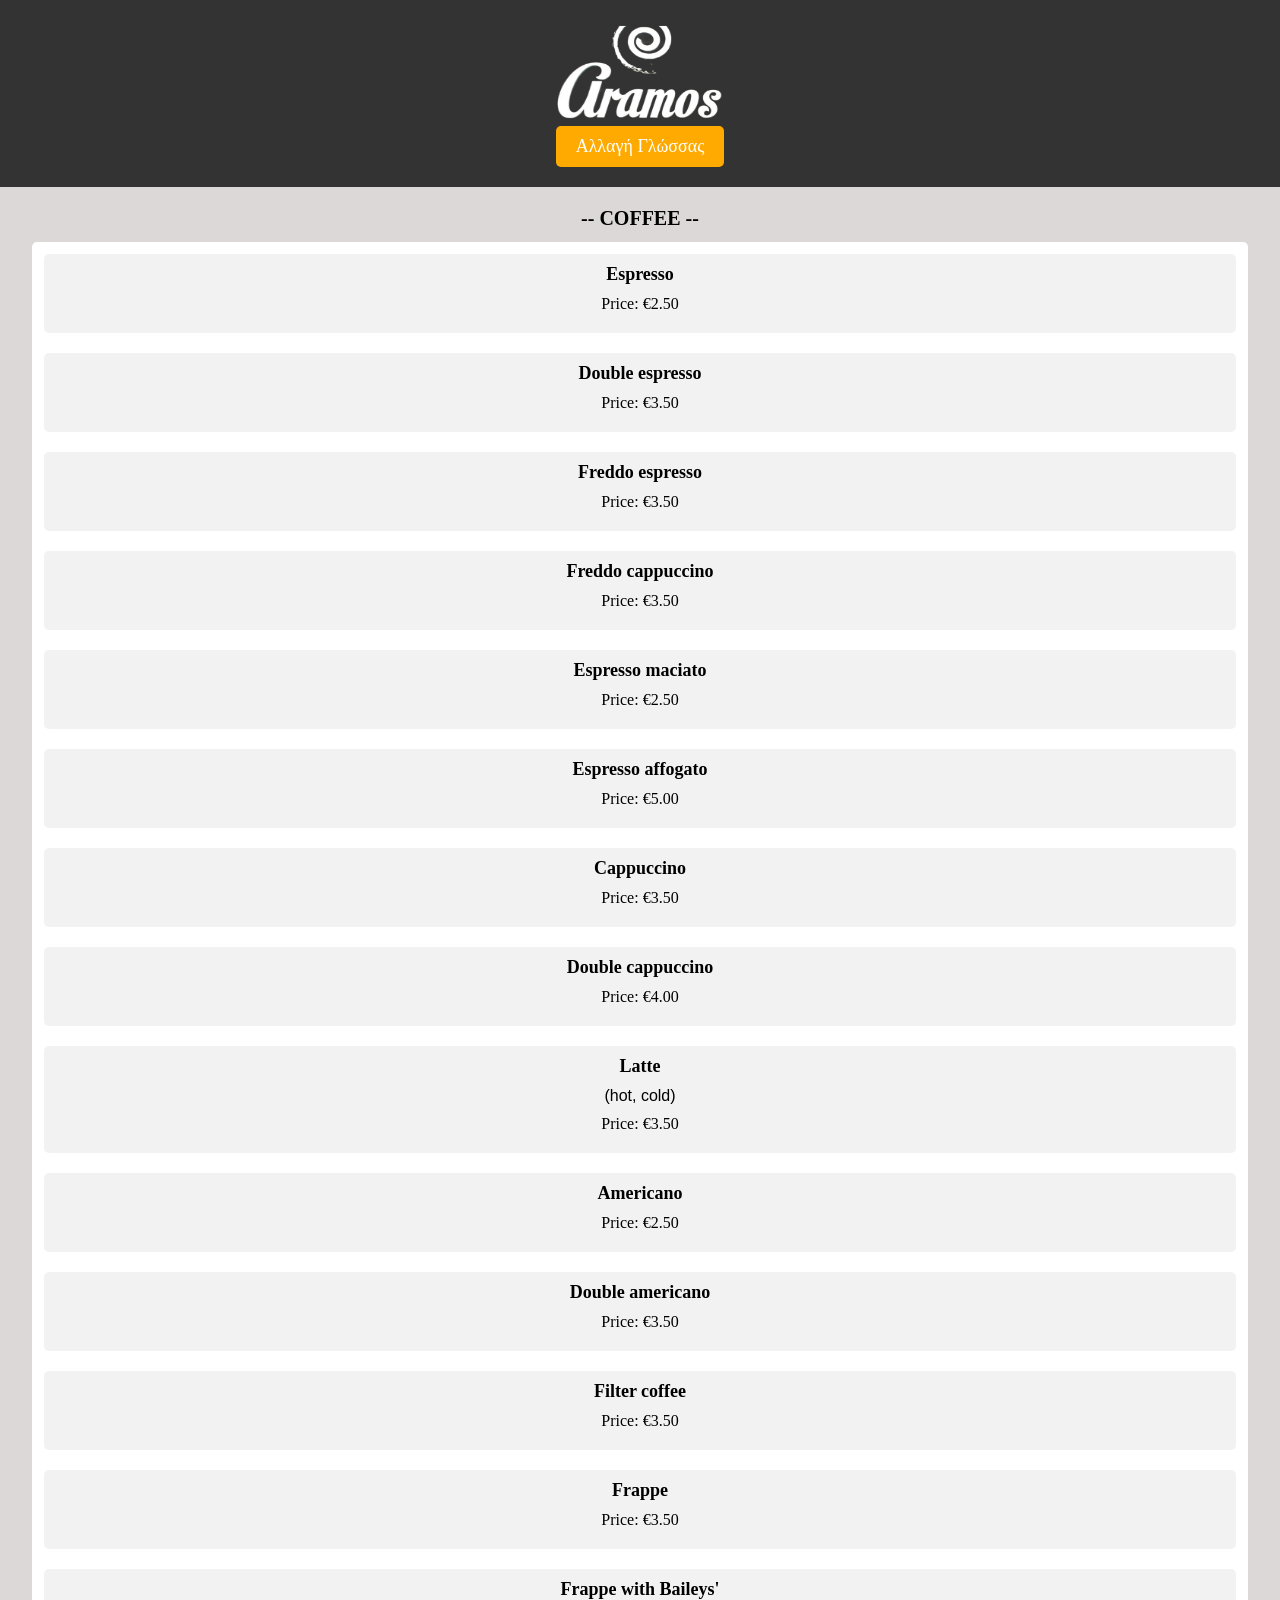
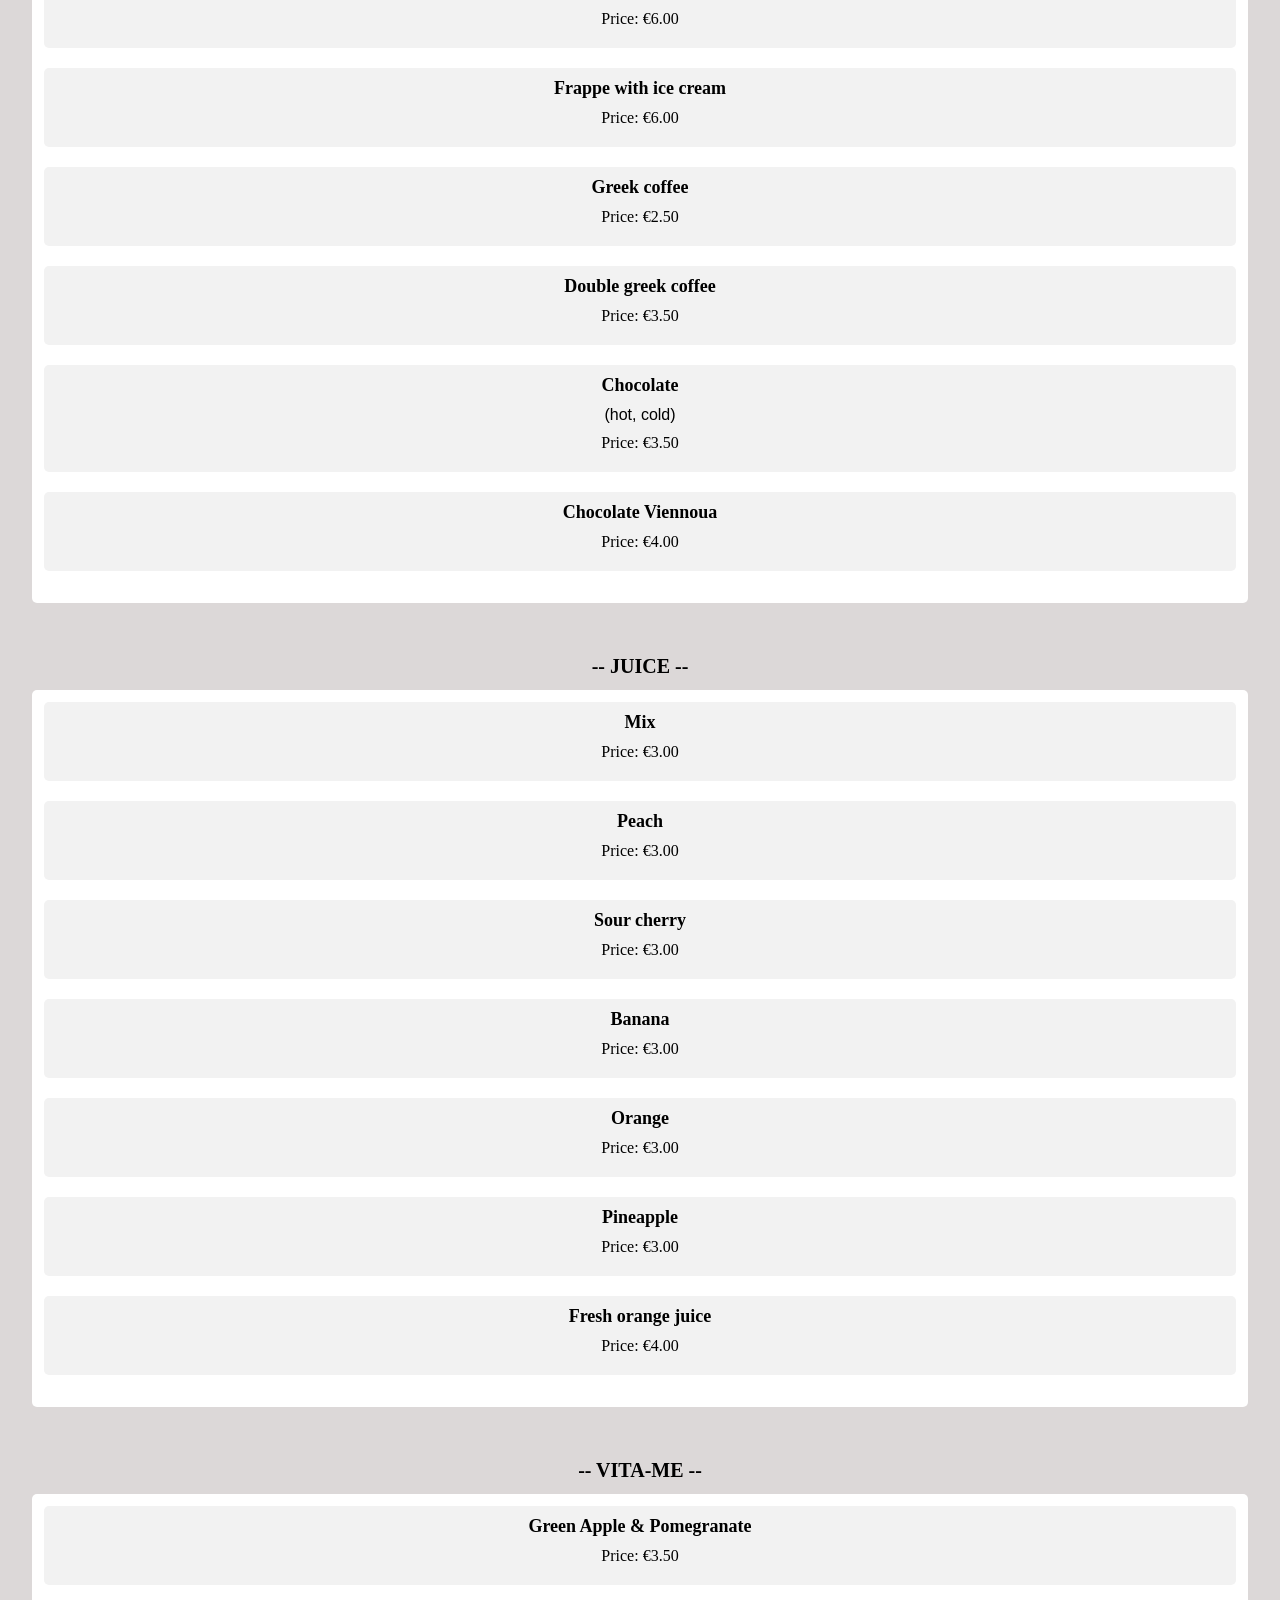
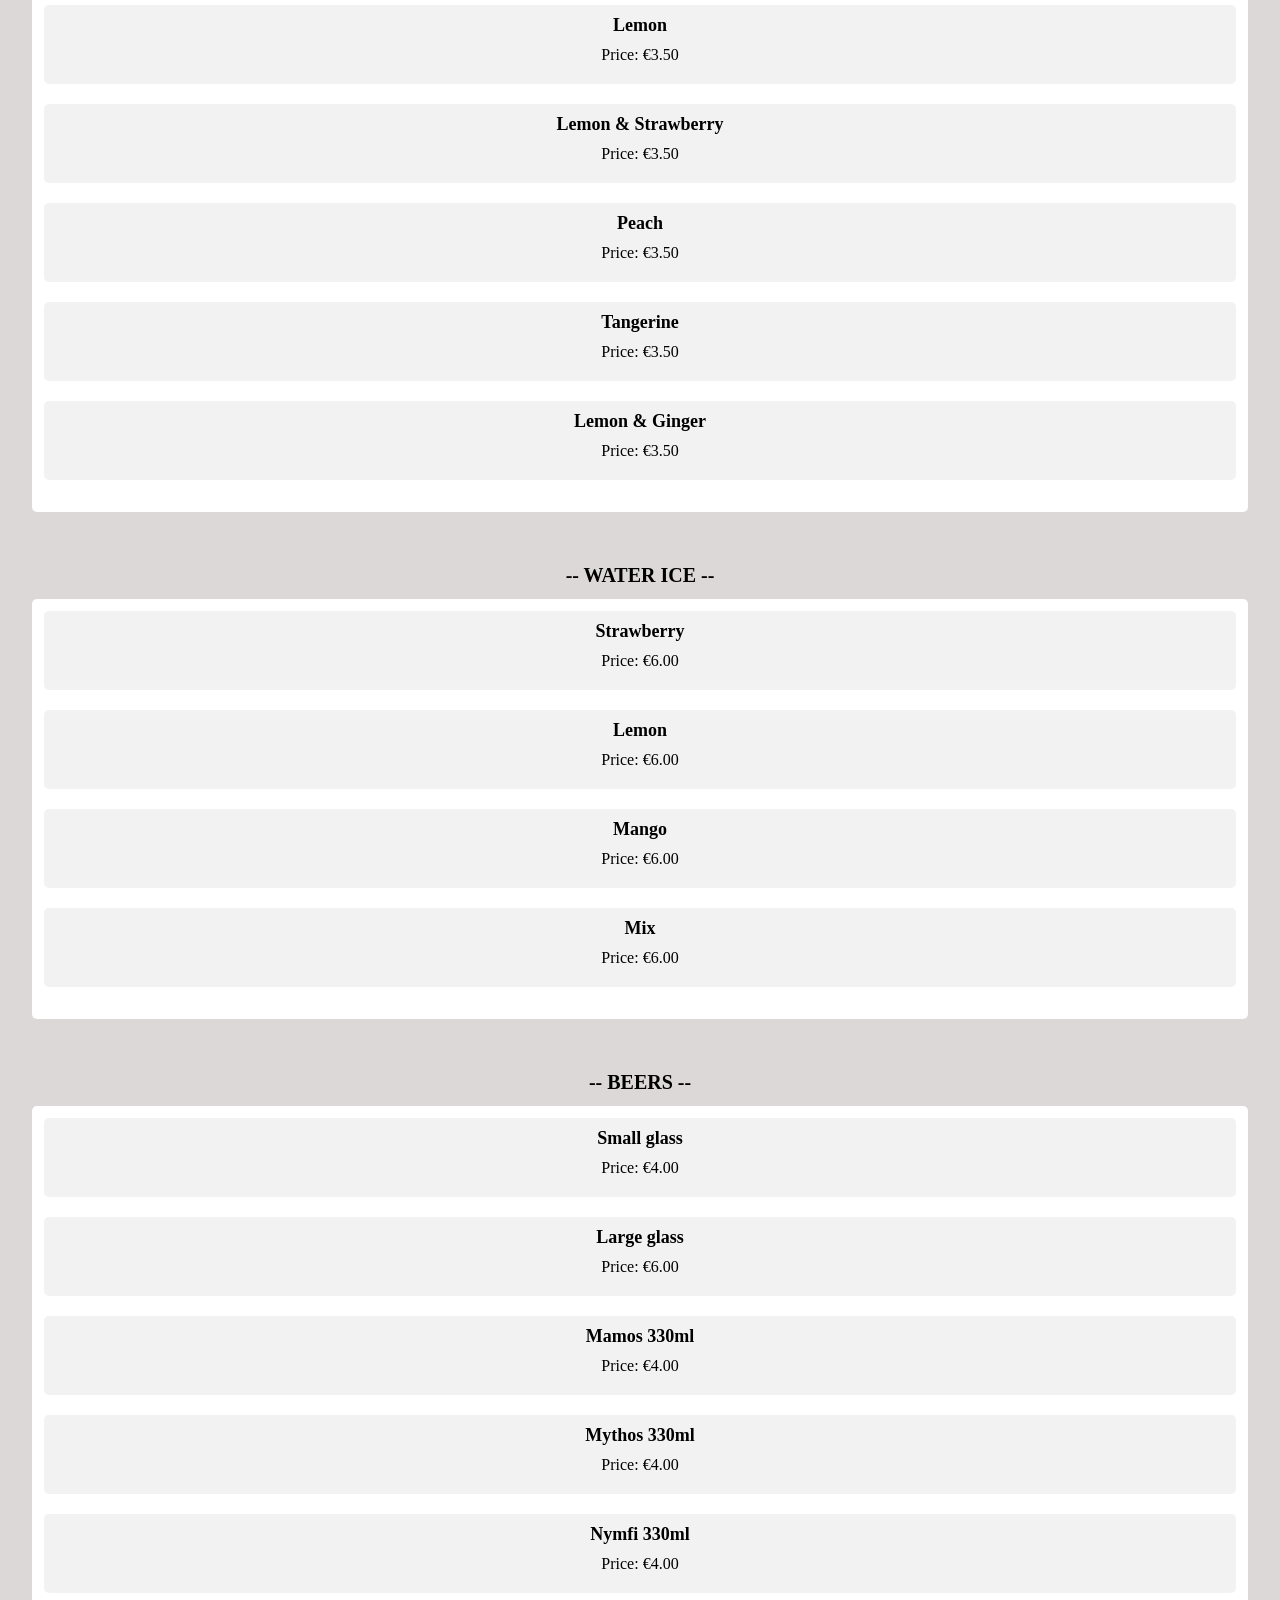
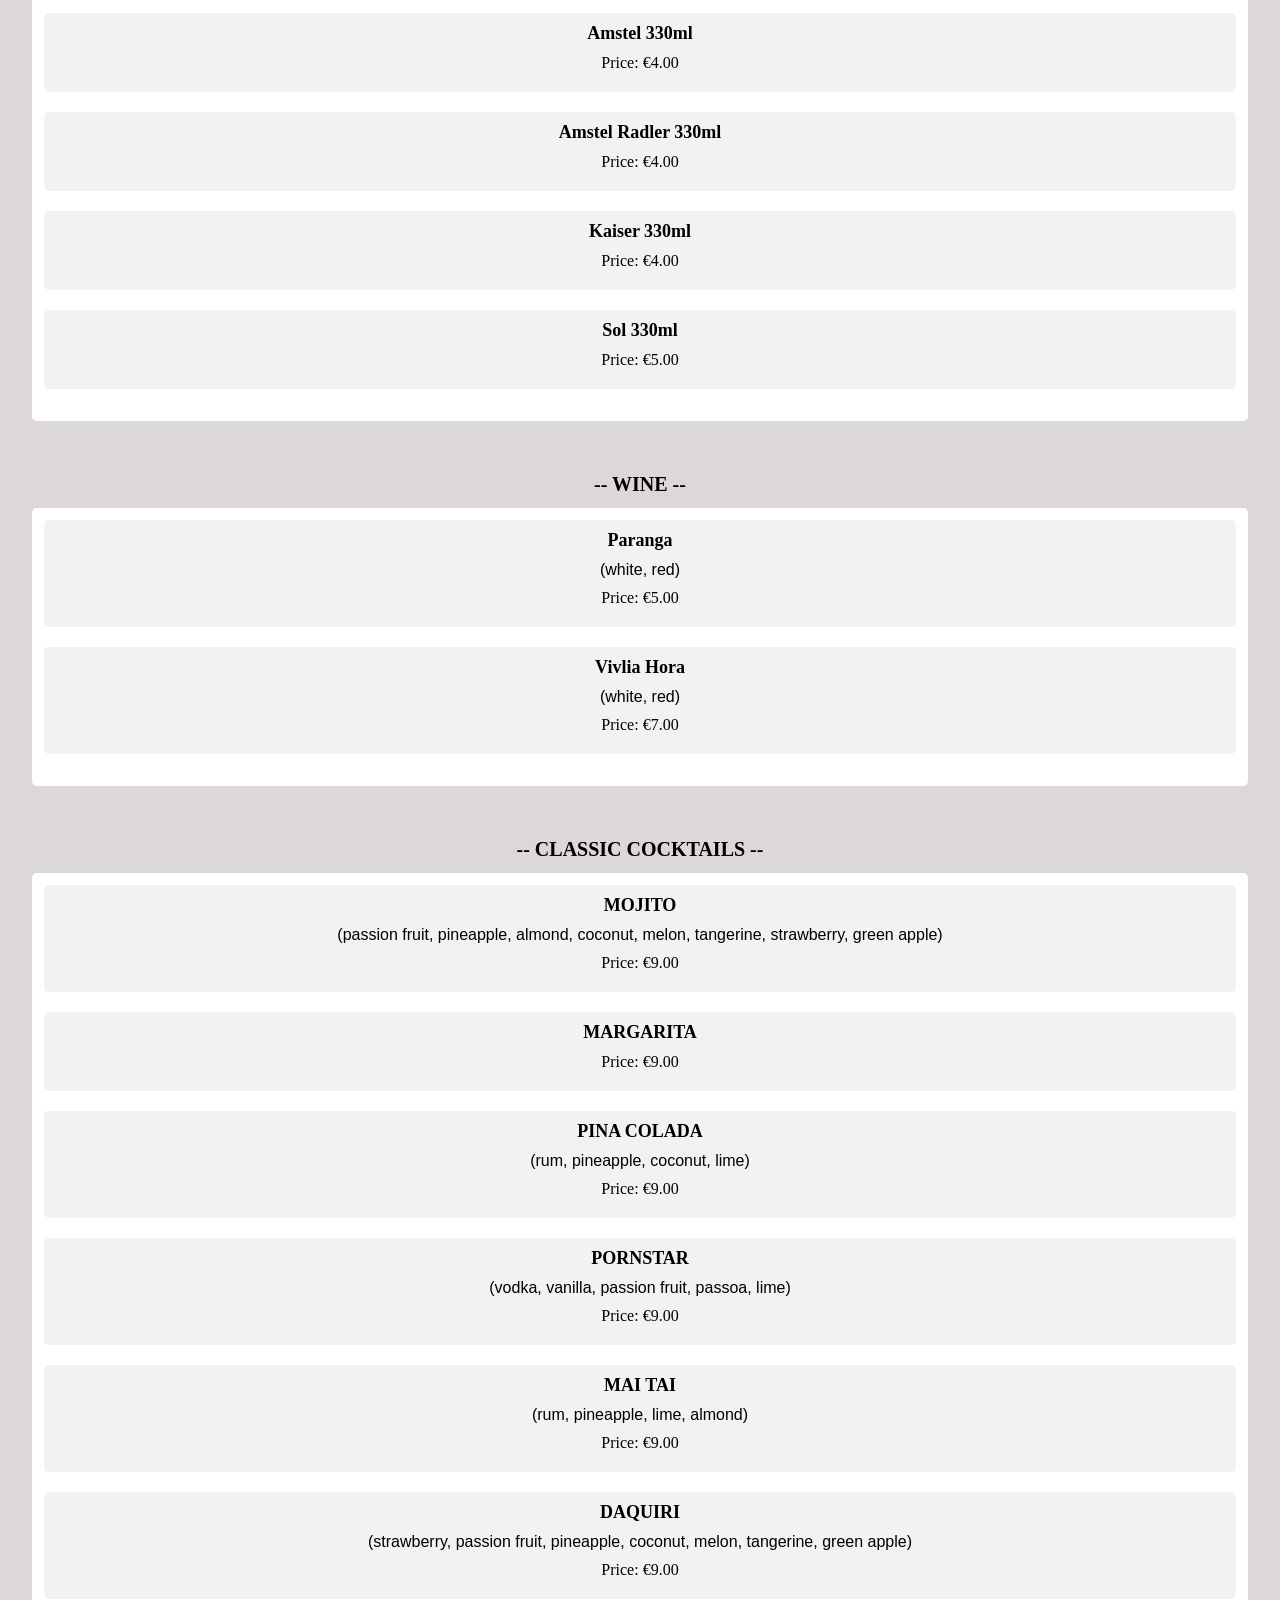
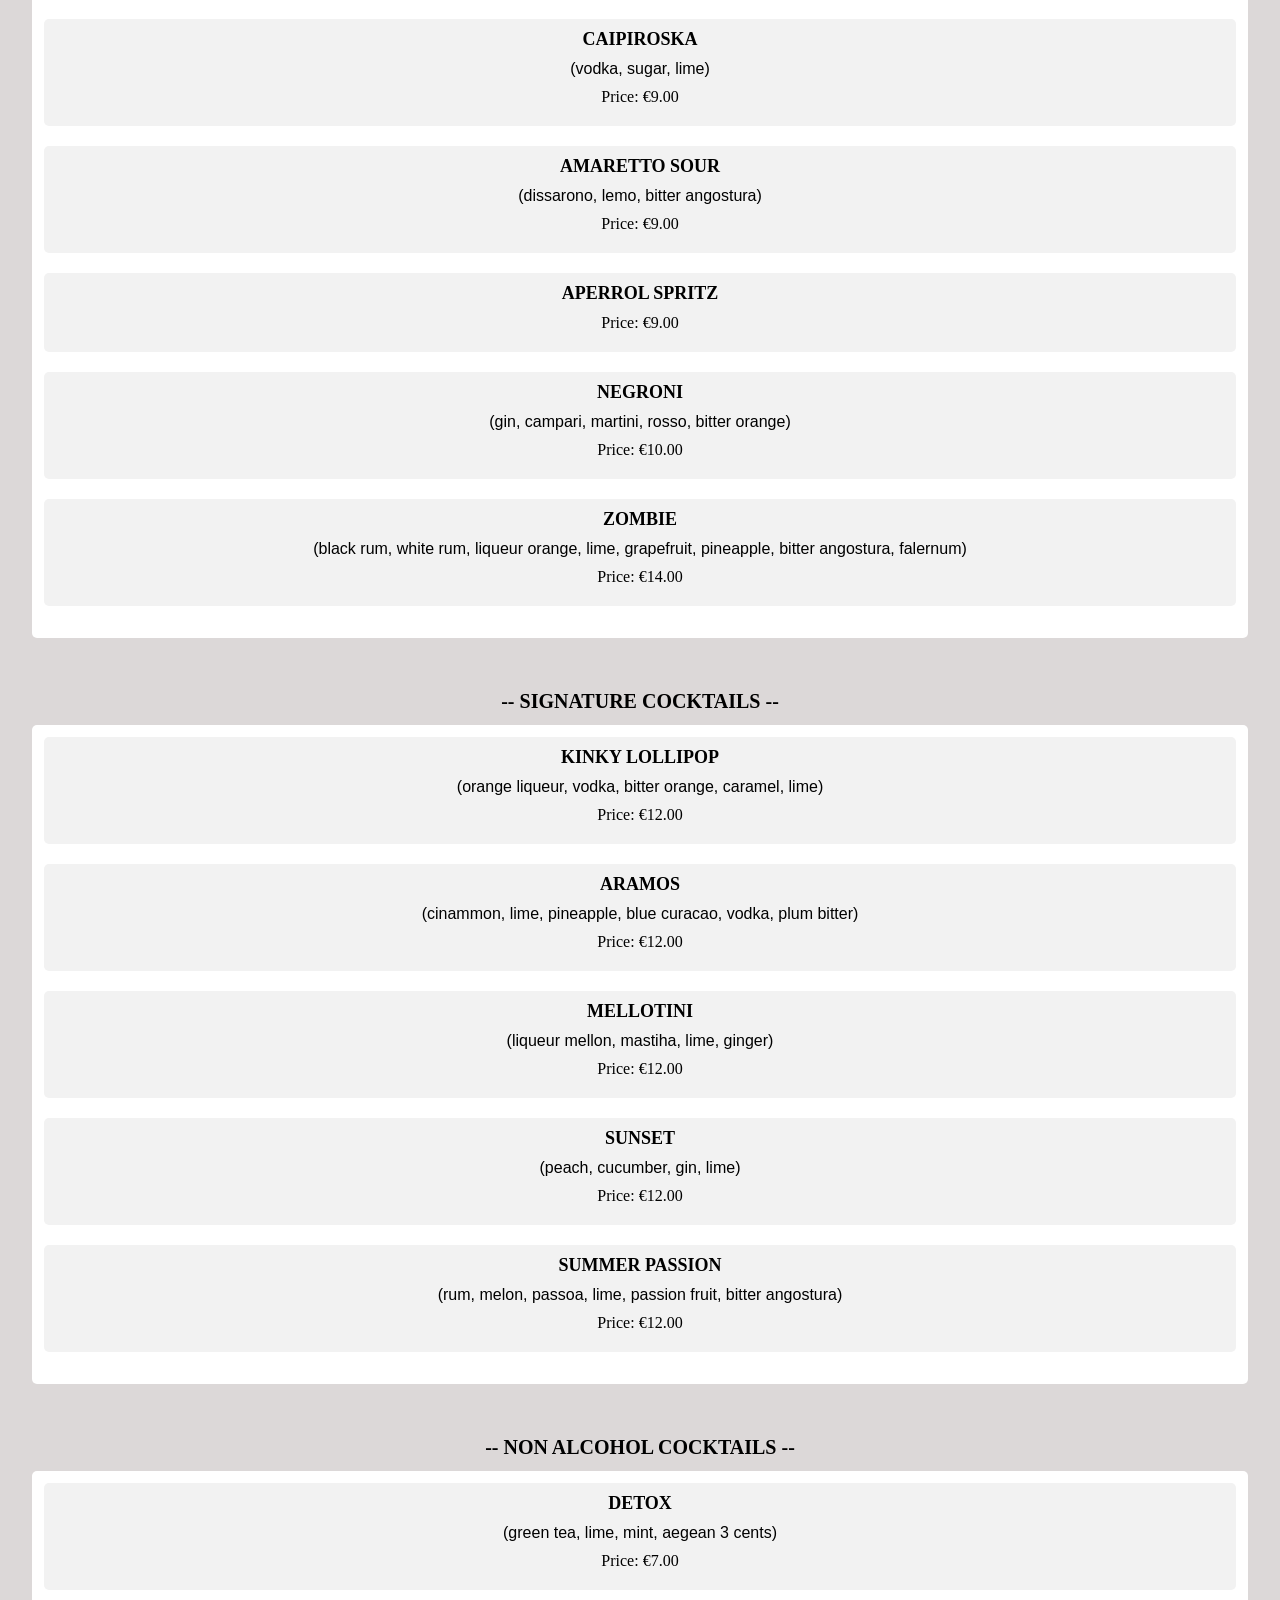
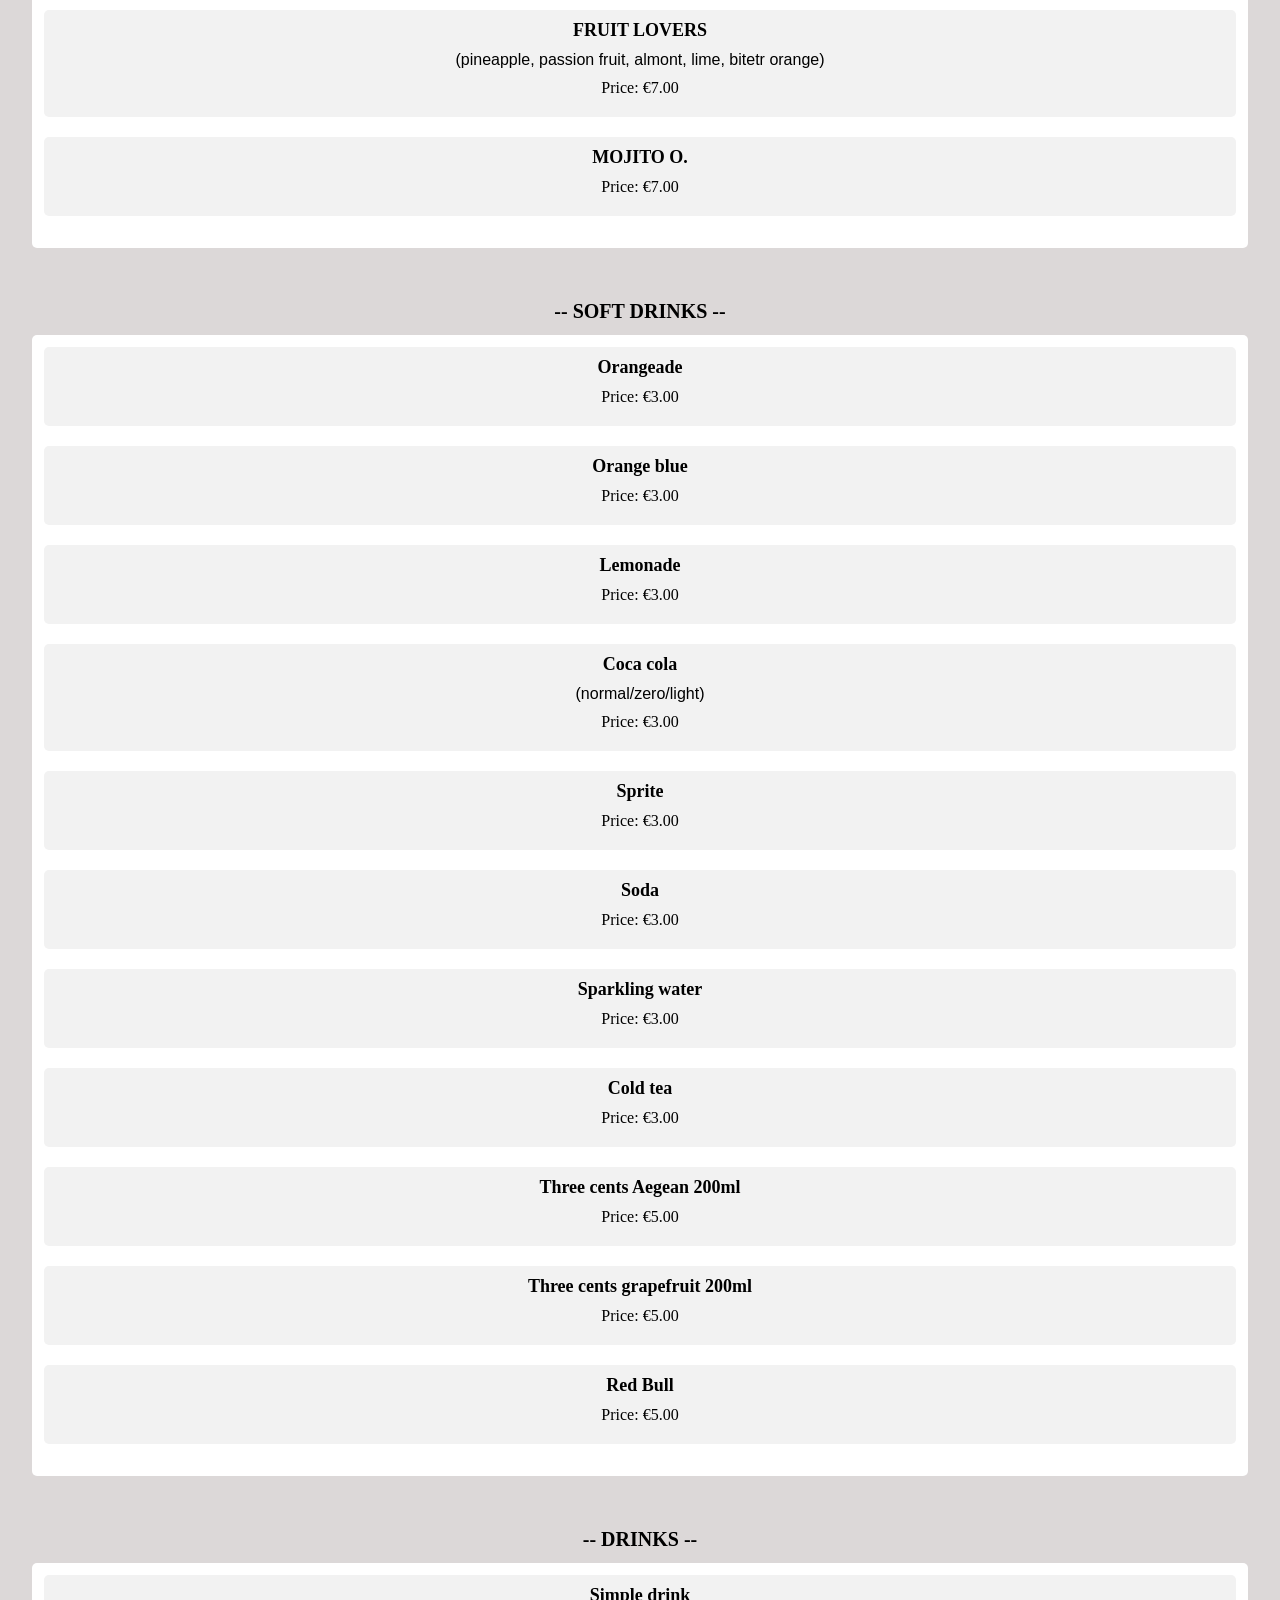
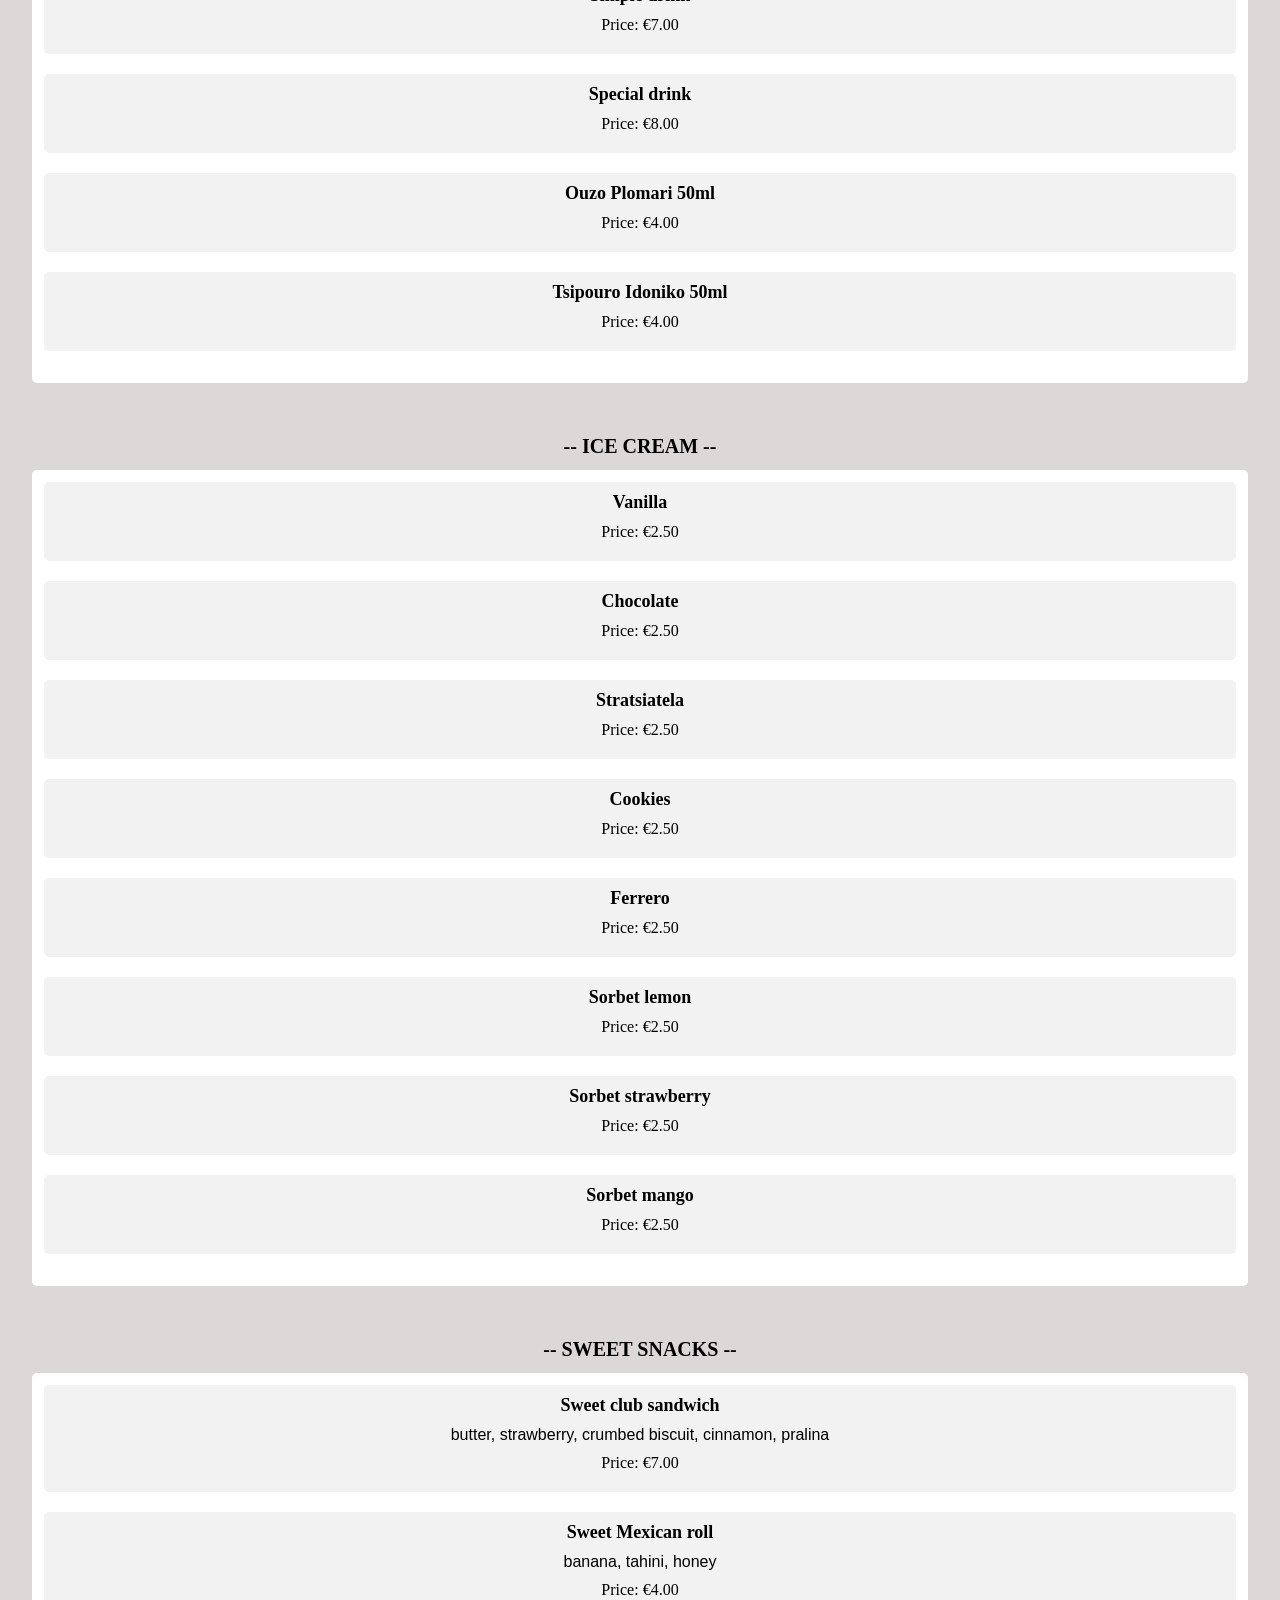
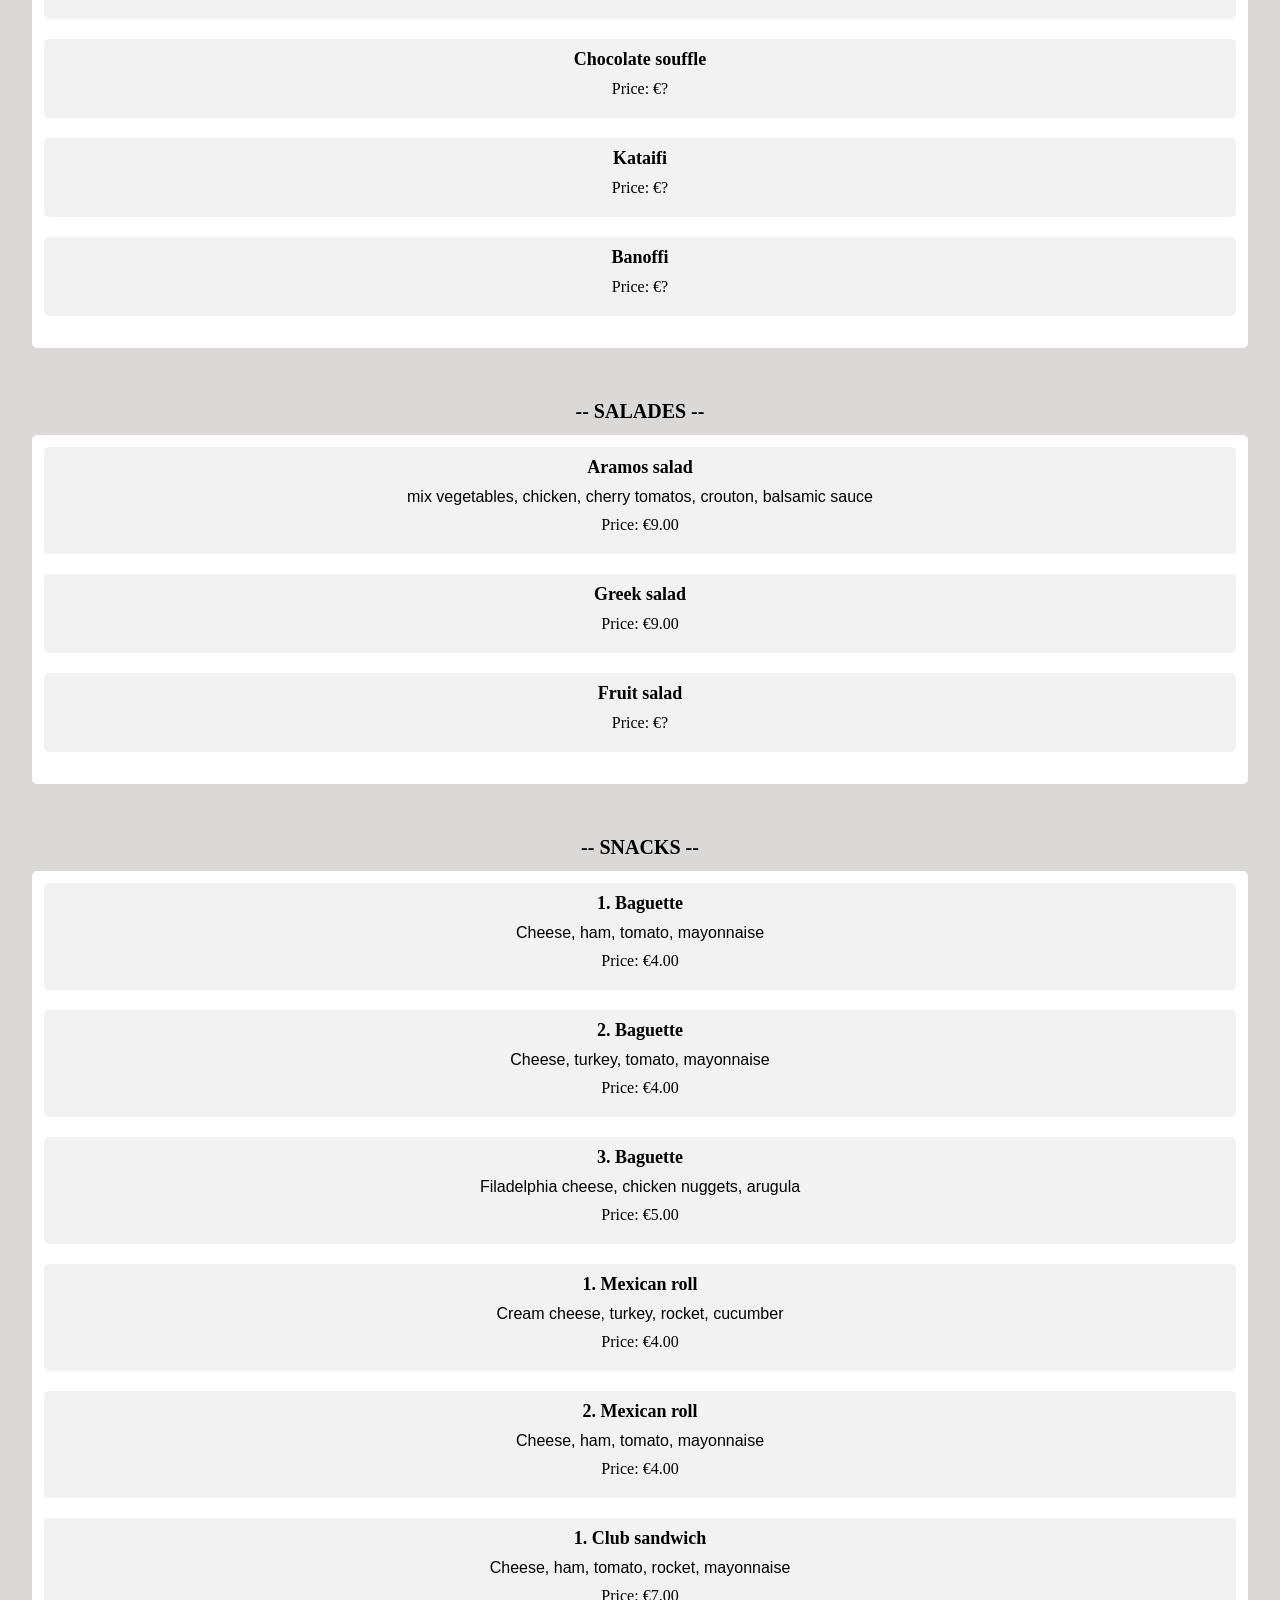
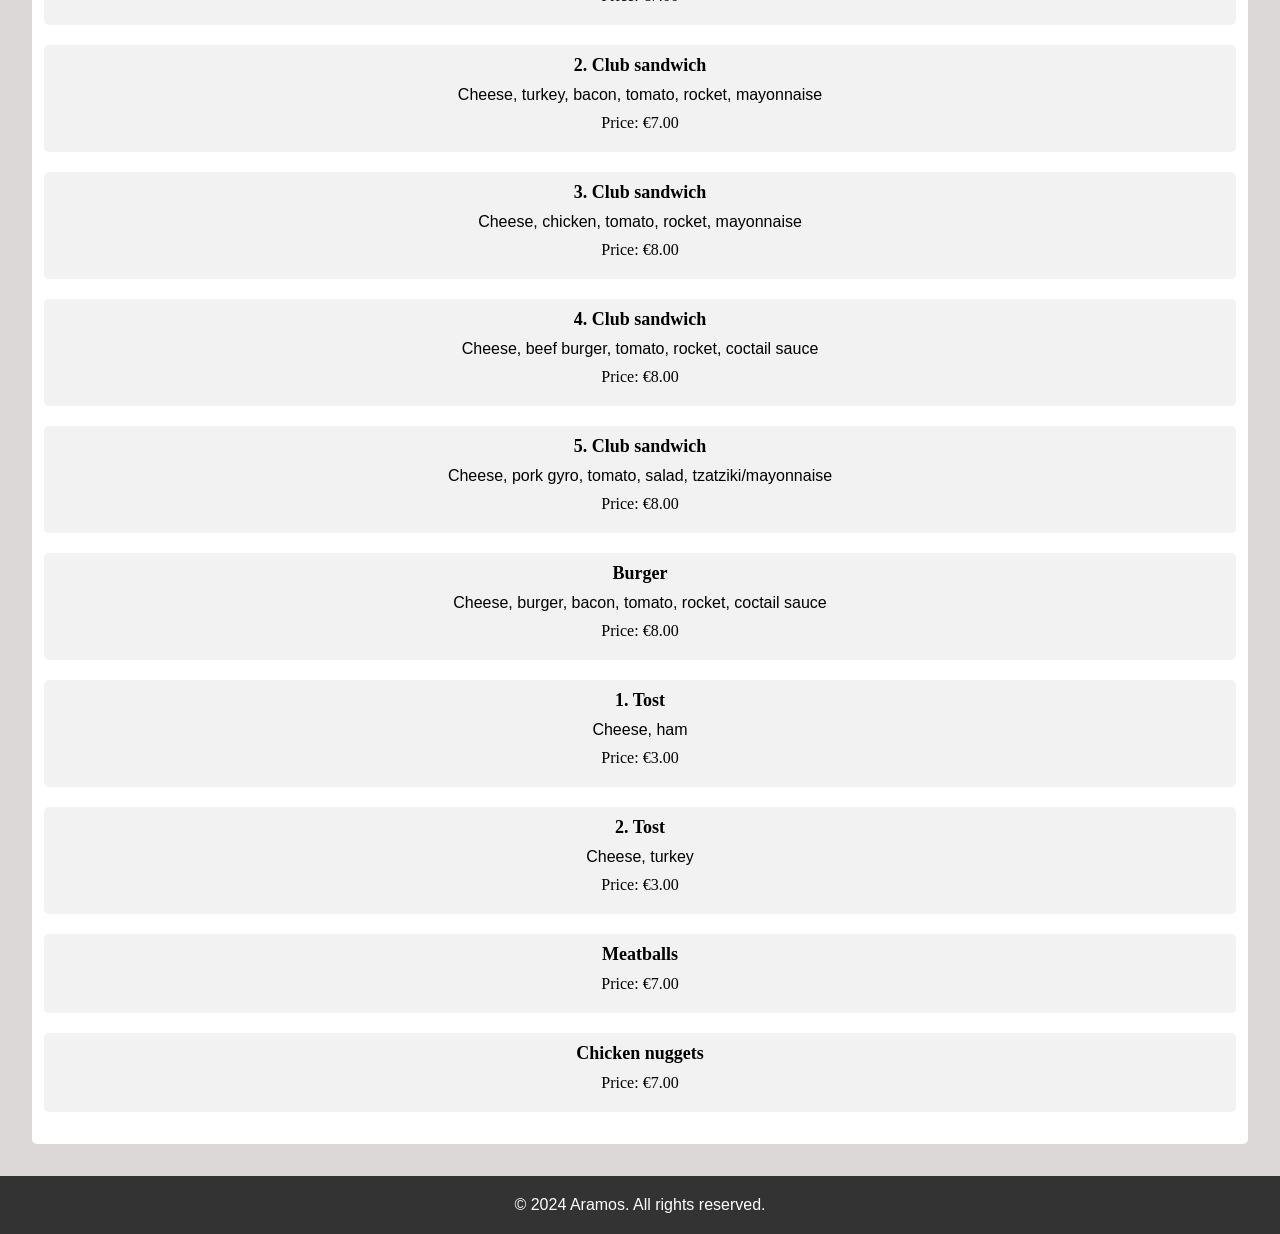
==== commit 37468a35: "Update index.html" ====
--- a/index.html
+++ b/index.html
@@ -1,11 +1,13 @@
 <!DOCTYPE html>
 <html lang="en">
+
 <head>
   <meta charset="UTF-8">
   <meta name="viewport" content="width=device-width, initial-scale=1.0">
   <title>Aramos Menu</title>
   <link rel="stylesheet" href="style.css">
 </head>
+
 <body>
   <header>
     <h1>
@@ -14,767 +16,767 @@
     <button id="languageButton" onclick="changeLanguage()">Αλλαγή Γλώσσας</button>
   </header>
 
+  <!-- COFFEE -->
+  <section>
+  <h2 class="en">-- COFFEE --</h2>
+  <h2 class="el" style="display: none;">-- ΚΑΦΕΔΕΣ --</h2>
+  <ul>
+    <li>
+      <h3 class="en">Espresso</h3>
+      <h3 class="el" style="display: none;">Εσπρέσσο μονό</h3>
+      <p class="price">Price: €2.50</p>
+    </li>
+    <li>
+      <h3 class="en">Double espresso</h3>
+      <h3 class="el" style="display: none;">Εσπρέσσο διπλό</h3>
+      <p class="price">Price: €3.50</p>
+    </li>
+    <li>
+      <h3 class="en">Freddo espresso</h3>
+      <h3 class="el" style="display: none;">Φρέντο εσπρέσσο</h3>
+      <p class="price">Price: €3.50</p>
+    </li>
+    <li>
+      <h3 class="en">Freddo cappuccino</h3>
+      <h3 class="el" style="display: none;">Φρέντο καπουτσίνο</h3>
+      <p class="price">Price: €3.50</p>
+    </li>
+    <li>
+      <h3 class="en">Espresso maciato</h3>
+      <h3 class="el" style="display: none;">Εσπρέσσο μακιάτο</h3>
+      <p class="price">Price: €2.50</p>
+    </li>
+    <li>
+      <h3 class="en">Espresso affogato</h3>
+      <h3 class="el" style="display: none;">Εσπρέσσο affogato</h3>
+      <p class="price">Price: €5.00</p>
+    </li>
+    <li>
+      <h3 class="en">Cappuccino</h3>
+      <h3 class="el" style="display: none;">Καπουτσίνο μονό</h3>
+      <p class="price">Price: €3.50</p>
+    </li>
+    <li>
+      <h3 class="en">Double cappuccino</h3>
+      <h3 class="el" style="display: none;">Καπουτσίνο διπλό</h3>
+      <p class="price">Price: €4.00</p>
+    </li>
+    <li>
+      <h3 class="en">Latte</h3>
+      <h3 class="el" style="display: none;">Λάτε</h3>
+      <p class="en">(hot, cold)</p>
+      <p class="el" style="display: none;">(ζεστό, κρύο)</p>
+      <p class="price">Price: €3.50</p>
+    </li>
+    <li>
+      <h3 class="en">Americano</h3>
+      <h3 class="el" style="display: none;">Αμερικάνο μονό</h3>
+      <p class="price">Price: €2.50</p>
+    </li>
+    <li>
+      <h3 class="en">Double americano</h3>
+      <h3 class="el" style="display: none;">Αμερικάνο διπλό</h3>
+      <p class="price">Price: €3.50</p>
+    </li>
+    <li>
+      <h3 class="en">Filter coffee</h3>
+      <h3 class="el" style="display: none;">Καφές φίλτρου</h3>
+      <p class="price">Price: €3.50</p>
+    </li>
+    <li>
+      <h3 class="en">Frappe</h3>
+      <h3 class="el" style="display: none;">Φραπέ</h3>
+      <p class="price">Price: €3.50</p>
+    </li>
+    <li>
+      <h3 class="en">Frappe with Baileys'</h3>
+      <h3 class="el" style="display: none;">Φραπέ με Baileys'</h3>
+      <p class="price">Price: €6.00</p>
+    </li>
+    <li>
+      <h3 class="en">Frappe with ice cream</h3>
+      <h3 class="el" style="display: none;">Φραπέ με παγωτό</h3>
+      <p class="price">Price: €6.00</p>
+    </li>
+    <li>
+      <h3 class="en">Greek coffee</h3>
+      <h3 class="el" style="display: none;">Ελληνικός μονός</h3>
+      <p class="price">Price: €2.50</p>
+    </li>
+    <li>
+      <h3 class="en">Double greek coffee</h3>
+      <h3 class="el" style="display: none;">Ελληνικός διπλός</h3>
+      <p class="price">Price: €3.50</p>
+    </li>
+    <li>
+      <h3 class="en">Chocolate</h3>
+      <h3 class="el" style="display: none;">Σοκολάτα</h3>
+      <p class="en">(hot, cold)</p>
+      <p class="el" style="display: none;">(ζεστή, κρύα)</p>
+      <p class="price">Price: €3.50</p>
+    </li>
+    <li>
+      <h3 class="en">Chocolate Viennoua</h3>
+      <h3 class="el" style="display: none;">Σοκολάτα Βιενουά</h3>
+      <p class="price">Price: €4.00</p>
+    </li>
+  </ul>
+  </section>
+
+  <!-- JUICE -->
+  <section>
+  <h2 class="en">-- JUICE --</h2>
+  <h2 class="el" style="display: none;">-- ΧΥΜΟΙ --</h2>
+  <ul>
+    <li>
+      <h3 class="en">Mix</h3>
+      <h3 class="el" style="display: none;">Ανάμικτος</h3>
+      <p class="price">Price: €3.00</p>
+    </li>
+    <li>
+      <h3 class="en">Peach</h3>
+      <h3 class="el" style="display: none;">Ροδάκινο</h3>
+      <p class="price">Price: €3.00</p>
+    </li>
+    <li>
+      <h3 class="en">Sour cherry</h3>
+      <h3 class="el" style="display: none;">Βύσσινο</h3>
+      <p class="price">Price: €3.00</p>
+    </li>
+    <li>
+      <h3 class="en">Banana</h3>
+      <h3 class="el" style="display: none;">Μπανάνα</h3>
+      <p class="price">Price: €3.00</p>
+    </li>
+    <li>
+      <h3 class="en">Orange</h3>
+      <h3 class="el" style="display: none;">Πορτοκάλι</h3>
+      <p class="price">Price: €3.00</p>
+    </li>
+    <li>
+      <h3 class="en">Pineapple</h3>
+      <h3 class="el" style="display: none;">Ανανάς</h3>
+      <p class="price">Price: €3.00</p>
+    </li>
+
+    <li>
+      <h3 class="en">Fresh orange juice</h3>
+      <h3 class="el" style="display: none;">Φυσικός χυμός πορτοκάλι</h3>
+      <p class="price">Price: €4.00</p>
+    </li>
+
+  </ul>
+  </section>
+
+  <!-- VITA-ME -->
+  <section>
+  <h2 class="en">-- VITA-ME --</h2>
+  <h2 class="el" style="display: none;">-- ΒΗΤΑ-ΜΙ --</h2>
+  <ul>
+    <li>
+      <h3 class="en">Green Apple & Pomegranate</h3>
+      <h3 class="el" style="display: none;">Πράσινο Μήλο & Ρόδι</h3>
+      <p class="price">Price: €3.50</p>
+    </li>
+    <li>
+      <h3 class="en">Lemon</h3>
+      <h3 class="el" style="display: none;">Λεμόνι</h3>
+      <p class="price">Price: €3.50</p>
+    </li>
+    <li>
+      <h3 class="en">Lemon & Strawberry</h3>
+      <h3 class="el" style="display: none;">Λεμόνι & Φράουλα</h3>
+      <p class="price">Price: €3.50</p>
+    </li>
+    <li>
+      <h3 class="en">Peach</h3>
+      <h3 class="el" style="display: none;">Ροδάκινο</h3>
+      <p class="price">Price: €3.50</p>
+    </li>
+    <li>
+      <h3 class="en">Tangerine</h3>
+      <h3 class="el" style="display: none;">Μανταρίνι</h3>
+      <p class="price">Price: €3.50</p>
+    </li>
+    <li>
+      <h3 class="en">Lemon & Ginger</h3>
+      <h3 class="el" style="display: none;">Λεμόνι & Τζίντζερ</h3>
+      <p class="price">Price: €3.50</p>
+    </li>
+  </ul>
+  </section>
+
+  <!-- WATER ICE -->
+  <section>
+  <h2 class="en">-- WATER ICE --</h2>
+  <h2 class="el" style="display: none;">-- ΓΡΑΝΙΤΕΣ ΣΠΙΤΙΚΕΣ --</h2>
+  <ul>
+    <li>
+      <h3 class="en">Strawberry</h3>
+      <h3 class="el" style="display: none;">Φράουλα</h3>
+      <p class="price">Price: €6.00</p>
+    </li>
+    <li>
+      <h3 class="en">Lemon</h3>
+      <h3 class="el" style="display: none;">Λεμόνι</h3>
+      <p class="price">Price: €6.00</p>
+    </li>
+    <li>
+      <h3 class="en">Mango</h3>
+      <h3 class="el" style="display: none;">Μάνγκο</h3>
+      <p class="price">Price: €6.00</p>
+    </li>
+    <li>
+      <h3 class="en">Mix</h3>
+      <h3 class="el" style="display: none;">Ανάμεικτη</h3>
+      <p class="price">Price: €6.00</p>
+    </li>
+  </ul>
+  </section>
+
+  <!-- BEERS -->
+  <section>
+  <h2 class="en">-- BEERS --</h2>
+  <h2 class="el" style="display: none;">-- ΜΠΥΡΕΣ --</h2>
+  <ul>
+    <li>
+      <h3 class="en">Small glass</h3>
+      <h3 class="el" style="display: none;">Βαρέλι μικρή</h3>
+      <p class="price">Price: €4.00</p>
+    </li>
+    <li>
+      <h3 class="en">Large glass</h3>
+      <h3 class="el" style="display: none;">Βαρέλι μεγάλη</h3>
+      <p class="price">Price: €6.00</p>
+    </li>
+    <li>
+      <h3 class="en">Mamos 330ml</h3>
+      <h3 class="el" style="display: none;">Μάμος 330ml</h3>
+      <p class="price">Price: €4.00</p>
+    </li>
+    <li>
+      <h3 class="en">Mythos 330ml</h3>
+      <h3 class="el" style="display: none;">Μύθος 330ml</h3>
+      <p class="price">Price: €4.00</p>
+    </li>
+    <li>
+      <h3 class="en">Nymfi 330ml</h3>
+      <h3 class="el" style="display: none;">Νύμφη 330ml</h3>
+      <p class="price">Price: €4.00</p>
+    </li>
+    <li>
+      <h3 class="en">Amstel 330ml</h3>
+      <h3 class="el" style="display: none;">Άμστελ 330ml</h3>
+      <p class="price">Price: €4.00</p>
+    </li>
+    <li>
+      <h3 class="en">Amstel Radler 330ml</h3>
+      <h3 class="el" style="display: none;">Άμστελ Radler 330ml</h3>
+      <p class="price">Price: €4.00</p>
+    </li>
+    <li>
+      <h3 class="en">Kaiser 330ml</h3>
+      <h3 class="el" style="display: none;">Kaiser 330ml</h3>
+      <p class="price">Price: €4.00</p>
+    </li>
+    <li>
+      <h3 class="en">Sol 330ml</h3>
+      <h3 class="el" style="display: none;">Sol 330ml</h3>
+      <p class="price">Price: €5.00</p>
+    </li>
+  </ul>
+  </section>
+
+  <!-- WINE -->
+  <section>
+  <h2 class="en">-- WINE --</h2>
+  <h2 class="el" style="display: none;">-- ΚΡΑΣΙΑ --</h2>
+  <ul>
+    <li>
+      <h3 class="en">Paranga</h3>
+      <h3 class="el" style="display: none;">Παράγκα</h3>
+      <p class="en">(white, red)</p>
+      <p class="el" style="display: none;">(Λευκό, κόκκινο)</p>
+      <p class="price">Price: €5.00</p>
+    </li>
+    <li>
+      <h3 class="en">Vivlia Hora</h3>
+      <h3 class="el" style="display: none;">Βιβλία Χώρα</h3>
+      <p class="en">(white, red)</p>
+      <p class="el" style="display: none;">(Λευκό, κόκκινο)</p>
+      <p class="price">Price: €7.00</p>
+    </li>
+  </ul>
+  </section>
+
   <!-- CLASSIC COCKTAILS -->
   <section>
-    <h2 class="en">-- CLASSIC COCKTAILS --</h2>
-    <h2 class="el" style="display: none;">-- ΚΛΑΣΙΚΑ COCKTAILS --</h2>
-    <ul>
-      <li>
-        <h3 class="en">MOJITO</h3>
-        <h3 class="el" style="display: none;">MOJITO</h3>
-        <p class="en">(passion fruit, pineapple, almond, coconut, melon, tangerine, strawberry, green apple)</p>
-        <p class="el" style="display: none;">(φρούτα του πάθους, ανανάς, αμύγδαλο, καρύδα, πεπόνι, μανταρίνι, φράουλα, πράσινο μήλο)</p>
-        <p class="price">Price: €9.00</p>
-      </li>
-      <li>
-        <h3 class="en">MARGARITA</h3>
-        <h3 class="el" style="display: none;">MARGARITA</h3>
-        <p class="price">Price: €9.00</p>
-      </li>
-      <li>
-        <h3 class="en">PINA COLADA</h3>
-        <h3 class="el" style="display: none;">PINA COLADA</h3>
-        <p class="en">(rum, pineapple, coconut, lime)</p>
-        <p class="el" style="display: none;">(ρούμι, ανανάς, καρύδα, λάιμ)</p>
-        <p class="price">Price: €9.00</p>
-      </li>
-      <li>
-        <h3 class="en">PORNSTAR</h3>
-        <h3 class="el" style="display: none;">PORNSTAR</h3>
-        <p class="en">(vodka, vanilla, passion fruit, passoa, lime)</p>
-        <p class="el" style="display: none;">(βότκα, βανίλια, φρούτα του πάθους, πασόα, λάιμ)</p>
-        <p class="price">Price: €9.00</p>
-      </li>
-      <li>
-        <h3 class="en">MAI TAI</h3>
-        <h3 class="el" style="display: none;">MAI TAI</h3>
-        <p class="en">(rum, pineapple, lime, almond)</p>
-        <p class="el" style="display: none;">(ρούμι, ανανάς, λάιμ, αμύγδαλο)</p>
-        <p class="price">Price: €9.00</p>
-      </li>
-      <li>
-        <h3 class="en">DAQUIRI</h3>
-        <h3 class="el" style="display: none;">DAQUIRI</h3>
-        <p class="en">(strawberry, passion fruit, pineapple, coconut, melon, tangerine, green apple)</p>
-        <p class="el" style="display: none;">(φράουλα, φρούτα του πάθους, ανανάς, καρύδα, πεπόνι, μανταρίνι, πράσινο μήλο)</p>
-        <p class="price">Price: €9.00</p>
-      </li>
-      <li>
-        <h3 class="en">CAIPIROSKA</h3>
-        <h3 class="el" style="display: none;">CAIPIROSKA</h3>
-        <p class="en">(vodka, sugar, lime)</p>
-        <p class="el" style="display: none;">(βότκα, ζάχαρη, λάιμ)</p>
-        <p class="price">Price: €9.00</p>
-      </li>
-      <li>
-        <h3 class="en">AMARETTO SOUR</h3>
-        <h3 class="el" style="display: none;">AMARETTO SOUR</h3>
-        <p class="en">(dissarono, lemo, bitter angostura)</p>
-        <p class="el" style="display: none;">(dissarono, λεμόνι, bitter angostura)</p>
-        <p class="price">Price: €9.00</p>
-      </li>
-      <li>
-        <h3 class="en">APERROL SPRITZ</h3>
-        <h3 class="el" style="display: none;">APERROL SPRITZ</h3>
-        <p class="price">Price: €9.00</p>
-      </li>
-      <li>
-        <h3 class="en">NEGRONI</h3>
-        <h3 class="el" style="display: none;">NEGRONI</h3>
-        <p class="en">(gin, campari, martini, rosso, bitter orange)</p>
-        <p class="el" style="display: none;">(τζιν, καμπάρι, μαρτίνι, κόκκινο, νεράντζι)</p>
-        <p class="price">Price: €10.00</p>
-      </li>
-      <li>
-        <h3 class="en">ZOMBIE</h3>
-        <h3 class="el" style="display: none;">ZOMBIE</h3>
-        <p class="en">(black rum, white rum, liqueur orange, lime, grapefruit, pineapple, bitter angostura, falernum)</p>
-        <p class="el" style="display: none;">(μαύρο ρούμι, λευκό ρούμι, λικέρ πορτοκάλι, λάιμ, γκρέιπφρουτ, ανανάς, bitter angostura, falernum)</p>
-        <p class="price">Price: €14.00</p>
-      </li>
-    </ul>
-    </section>
+  <h2 class="en">-- CLASSIC COCKTAILS --</h2>
+  <h2 class="el" style="display: none;">-- ΚΛΑΣΙΚΑ COCKTAILS --</h2>
+  <ul>
+    <li>
+      <h3 class="en">MOJITO</h3>
+      <h3 class="el" style="display: none;">MOJITO</h3>
+      <p class="en">(passion fruit, pineapple, almond, coconut, melon, tangerine, strawberry, green apple)</p>
+      <p class="el" style="display: none;">(φρούτα του πάθους, ανανάς, αμύγδαλο, καρύδα, πεπόνι, μανταρίνι, φράουλα, πράσινο μήλο)</p>
+      <p class="price">Price: €9.00</p>
+    </li>
+    <li>
+      <h3 class="en">MARGARITA</h3>
+      <h3 class="el" style="display: none;">MARGARITA</h3>
+      <p class="price">Price: €9.00</p>
+    </li>
+    <li>
+      <h3 class="en">PINA COLADA</h3>
+      <h3 class="el" style="display: none;">PINA COLADA</h3>
+      <p class="en">(rum, pineapple, coconut, lime)</p>
+      <p class="el" style="display: none;">(ρούμι, ανανάς, καρύδα, λάιμ)</p>
+      <p class="price">Price: €9.00</p>
+    </li>
+    <li>
+      <h3 class="en">PORNSTAR</h3>
+      <h3 class="el" style="display: none;">PORNSTAR</h3>
+      <p class="en">(vodka, vanilla, passion fruit, passoa, lime)</p>
+      <p class="el" style="display: none;">(βότκα, βανίλια, φρούτα του πάθους, πασόα, λάιμ)</p>
+      <p class="price">Price: €9.00</p>
+    </li>
+    <li>
+      <h3 class="en">MAI TAI</h3>
+      <h3 class="el" style="display: none;">MAI TAI</h3>
+      <p class="en">(rum, pineapple, lime, almond)</p>
+      <p class="el" style="display: none;">(ρούμι, ανανάς, λάιμ, αμύγδαλο)</p>
+      <p class="price">Price: €9.00</p>
+    </li>
+    <li>
+      <h3 class="en">DAQUIRI</h3>
+      <h3 class="el" style="display: none;">DAQUIRI</h3>
+      <p class="en">(strawberry, passion fruit, pineapple, coconut, melon, tangerine, green apple)</p>
+      <p class="el" style="display: none;">(φράουλα, φρούτα του πάθους, ανανάς, καρύδα, πεπόνι, μανταρίνι, πράσινο μήλο)</p>
+      <p class="price">Price: €9.00</p>
+    </li>
+    <li>
+      <h3 class="en">CAIPIROSKA</h3>
+      <h3 class="el" style="display: none;">CAIPIROSKA</h3>
+      <p class="en">(vodka, sugar, lime)</p>
+      <p class="el" style="display: none;">(βότκα, ζάχαρη, λάιμ)</p>
+      <p class="price">Price: €9.00</p>
+    </li>
+    <li>
+      <h3 class="en">AMARETTO SOUR</h3>
+      <h3 class="el" style="display: none;">AMARETTO SOUR</h3>
+      <p class="en">(dissarono, lemo, bitter angostura)</p>
+      <p class="el" style="display: none;">(dissarono, λεμόνι, bitter angostura)</p>
+      <p class="price">Price: €9.00</p>
+    </li>
+    <li>
+      <h3 class="en">APERROL SPRITZ</h3>
+      <h3 class="el" style="display: none;">APERROL SPRITZ</h3>
+      <p class="price">Price: €9.00</p>
+    </li>
+    <li>
+      <h3 class="en">NEGRONI</h3>
+      <h3 class="el" style="display: none;">NEGRONI</h3>
+      <p class="en">(gin, campari, martini, rosso, bitter orange)</p>
+      <p class="el" style="display: none;">(τζιν, καμπάρι, μαρτίνι, κόκκινο, νεράντζι)</p>
+      <p class="price">Price: €10.00</p>
+    </li>
+    <li>
+      <h3 class="en">ZOMBIE</h3>
+      <h3 class="el" style="display: none;">ZOMBIE</h3>
+      <p class="en">(black rum, white rum, liqueur orange, lime, grapefruit, pineapple, bitter angostura, falernum)</p>
+      <p class="el" style="display: none;">(μαύρο ρούμι, λευκό ρούμι, λικέρ πορτοκάλι, λάιμ, γκρέιπφρουτ, ανανάς, bitter angostura, falernum)</p>
+      <p class="price">Price: €14.00</p>
+    </li>
+  </ul>
+  </section>
 
   <!-- SIGNATURE COCKTAILS -->
   <section>
-    <h2 class="en">-- SIGNATURE COCKTAILS --</h2>
-    <h2 class="el" style="display: none;">-- SIGNATURE COCKTAILS --</h2>
-    <ul>
-      <li>
-        <h3 class="en">KINKY LOLLIPOP</h3>
-        <h3 class="el" style="display: none;">KINKY LOLLIPOP</h3>
-        <p class="en">(orange liqueur, vodka, bitter orange, caramel, lime)</p>
-        <p class="el" style="display: none;">(λικέρ πορτοκάλι, βότκα, νεράντζι, καραμέλα, λάιμ)</p>
-        <p class="price">Price: €12.00</p>
-      </li>
-      <li>
-        <h3 class="en">ARAMOS</h3>
-        <h3 class="el" style="display: none;">ARAMOS</h3>
-        <p class="en">(cinammon, lime, pineapple, blue curacao, vodka, plum bitter)</p>
-        <p class="el" style="display: none;">(κυδώνι, λάιμ, ανανάς, blue curacao, βότκα, plum bitter)</p>
-        <p class="price">Price: €12.00</p>
-      </li>
-      <li>
-        <h3 class="en">MELLOTINI</h3>
-        <h3 class="el" style="display: none;">MELLOTINI</h3>
-        <p class="en">(liqueur mellon, mastiha, lime, ginger)</p>
-        <p class="el" style="display: none;">(λικέρ μέλι, μαστίχα, λάιμ, τζίντζερ)</p>
-        <p class="price">Price: €12.00</p>
-      </li>
-      <li>
-        <h3 class="en">SUNSET</h3>
-        <h3 class="el" style="display: none;">SUNSET</h3>
-        <p class="en">(peach, cucumber, gin, lime)</p>
-        <p class="el" style="display: none;">(ροδάκινο, αγγούρι, τζιν, λάιμ)</p>
-        <p class="price">Price: €12.00</p>
-      </li>
-      <li>
-        <h3 class="en">SUMMER PASSION</h3>
-        <h3 class="el" style="display: none;">SUMMER PASSION</h3>
-        <p class="en">(rum, melon, passoa, lime, passion fruit, bitter angostura)</p>
-        <p class="el" style="display: none;">(ρούμι, πεπόνι, πασόα, λάιμ, φρούτα του πάθους, bitter angostura)</p>
-        <p class="price">Price: €12.00</p>
-      </li>
-    </ul>
-    </section>
+  <h2 class="en">-- SIGNATURE COCKTAILS --</h2>
+  <h2 class="el" style="display: none;">-- SIGNATURE COCKTAILS --</h2>
+  <ul>
+    <li>
+      <h3 class="en">KINKY LOLLIPOP</h3>
+      <h3 class="el" style="display: none;">KINKY LOLLIPOP</h3>
+      <p class="en">(orange liqueur, vodka, bitter orange, caramel, lime)</p>
+      <p class="el" style="display: none;">(λικέρ πορτοκάλι, βότκα, νεράντζι, καραμέλα, λάιμ)</p>
+      <p class="price">Price: €12.00</p>
+    </li>
+    <li>
+      <h3 class="en">ARAMOS</h3>
+      <h3 class="el" style="display: none;">ARAMOS</h3>
+      <p class="en">(cinammon, lime, pineapple, blue curacao, vodka, plum bitter)</p>
+      <p class="el" style="display: none;">(κυδώνι, λάιμ, ανανάς, blue curacao, βότκα, plum bitter)</p>
+      <p class="price">Price: €12.00</p>
+    </li>
+    <li>
+      <h3 class="en">MELLOTINI</h3>
+      <h3 class="el" style="display: none;">MELLOTINI</h3>
+      <p class="en">(liqueur mellon, mastiha, lime, ginger)</p>
+      <p class="el" style="display: none;">(λικέρ μέλι, μαστίχα, λάιμ, τζίντζερ)</p>
+      <p class="price">Price: €12.00</p>
+    </li>
+    <li>
+      <h3 class="en">SUNSET</h3>
+      <h3 class="el" style="display: none;">SUNSET</h3>
+      <p class="en">(peach, cucumber, gin, lime)</p>
+      <p class="el" style="display: none;">(ροδάκινο, αγγούρι, τζιν, λάιμ)</p>
+      <p class="price">Price: €12.00</p>
+    </li>
+    <li>
+      <h3 class="en">SUMMER PASSION</h3>
+      <h3 class="el" style="display: none;">SUMMER PASSION</h3>
+      <p class="en">(rum, melon, passoa, lime, passion fruit, bitter angostura)</p>
+      <p class="el" style="display: none;">(ρούμι, πεπόνι, πασόα, λάιμ, φρούτα του πάθους, bitter angostura)</p>
+      <p class="price">Price: €12.00</p>
+    </li>
+  </ul>
+  </section>
 
   <!-- NON ALCOHOL COCKTAILS -->
   <section>
-    <h2 class="en">-- NON ALCOHOL COCKTAILS --</h2>
-    <h2 class="el" style="display: none;">-- COCKTAILS ΧΩΡΙΣ ΑΛΚΟΟΛ --</h2>
-    <ul>
-      <li>
-        <h3 class="en">DETOX</h3>
-        <h3 class="el" style="display: none;">DETOX</h3>
-        <p class="en">(green tea, lime, mint, aegean 3 cents)</p>
-        <p class="el" style="display: none;">(πράσινο τσάι, λάιμ, μέντα, aegean 3 cents)</p>
-        <p class="price">Price: €7.00</p>
-      </li>
-      <li>
-        <h3 class="en">FRUIT LOVERS</h3>
-        <h3 class="el" style="display: none;">FRUIT LOVERS</h3>
-        <p class="en">(pineapple, passion fruit, almont, lime, bitetr orange)</p>
-        <p class="el" style="display: none;">(ανανάς, φρούτα του πάθους, αμύγδαλο, λάιμ, νεράντζι)</p>
-        <p class="price">Price: €7.00</p>
-      </li>
-      <li>
-        <h3 class="en">MOJITO O.</h3>
-        <h3 class="el" style="display: none;">MOJITO O.</h3>
-        <p class="price">Price: €7.00</p>
-      </li>
-    </ul>
-    </section>
-
-  <!-- COFFEE -->
-  <section>
-    <h2 class="en">-- COFFEE --</h2>
-    <h2 class="el" style="display: none;">-- ΚΑΦΕΔΕΣ --</h2>
-    <ul>
-      <li>
-        <h3 class="en">Espresso</h3>
-        <h3 class="el" style="display: none;">Εσπρέσσο μονό</h3>
-        <p class="price">Price: €2.50</p>
-      </li>
-      <li>
-        <h3 class="en">Double espresso</h3>
-        <h3 class="el" style="display: none;">Εσπρέσσο διπλό</h3>
-        <p class="price">Price: €3.50</p>
-      </li>
-      <li>
-        <h3 class="en">Freddo espresso</h3>
-        <h3 class="el" style="display: none;">Φρέντο εσπρέσσο</h3>
-        <p class="price">Price: €3.50</p>
-      </li>
-      <li>
-        <h3 class="en">Freddo cappuccino</h3>
-        <h3 class="el" style="display: none;">Φρέντο καπουτσίνο</h3>
-        <p class="price">Price: €3.50</p>
-      </li>
-      <li>
-        <h3 class="en">Espresso maciato</h3>
-        <h3 class="el" style="display: none;">Εσπρέσσο μακιάτο</h3>
-        <p class="price">Price: €2.50</p>
-      </li>
-      <li>
-        <h3 class="en">Espresso affogato</h3>
-        <h3 class="el" style="display: none;">Εσπρέσσο affogato</h3>
+  <h2 class="en">-- NON ALCOHOL COCKTAILS --</h2>
+  <h2 class="el" style="display: none;">-- COCKTAILS ΧΩΡΙΣ ΑΛΚΟΟΛ --</h2>
+  <ul>
+    <li>
+      <h3 class="en">DETOX</h3>
+      <h3 class="el" style="display: none;">DETOX</h3>
+      <p class="en">(green tea, lime, mint, aegean 3 cents)</p>
+      <p class="el" style="display: none;">(πράσινο τσάι, λάιμ, μέντα, aegean 3 cents)</p>
+      <p class="price">Price: €7.00</p>
+    </li>
+    <li>
+      <h3 class="en">FRUIT LOVERS</h3>
+      <h3 class="el" style="display: none;">FRUIT LOVERS</h3>
+      <p class="en">(pineapple, passion fruit, almont, lime, bitetr orange)</p>
+      <p class="el" style="display: none;">(ανανάς, φρούτα του πάθους, αμύγδαλο, λάιμ, νεράντζι)</p>
+      <p class="price">Price: €7.00</p>
+    </li>
+    <li>
+      <h3 class="en">MOJITO O.</h3>
+      <h3 class="el" style="display: none;">MOJITO O.</h3>
+      <p class="price">Price: €7.00</p>
+    </li>
+  </ul>
+  </section>
+
+  <!-- SOFT DRINKS -->
+  <section>
+  <h2 class="en">-- SOFT DRINKS --</h2>
+  <h2 class="el" style="display: none;">-- ΑΝΑΨΥΚΤΙΚΑ --</h2>
+  <ul>
+    <li>
+      <h3 class="en">Orangeade</h3>
+      <h3 class="el" style="display: none;">Πορτοκαλάδα</h3>
+      <p class="price">Price: €3.00</p>
+    </li>
+    <li>
+      <h3 class="en">Orange blue</h3>
+      <h3 class="el" style="display: none;">Πορτοκαλάδα (χωρίς ανθρακικό)</h3>
+      <p class="price">Price: €3.00</p>
+    </li>
+    <li>
+      <h3 class="en">Lemonade</h3>
+      <h3 class="el" style="display: none;">Λεμονάδα</h3>
+      <p class="price">Price: €3.00</p>
+    </li>
+    <li>
+      <h3 class="en">Coca cola</h3>
+      <h3 class="el" style="display: none;">Κόκα κόλα</h3>
+      <p class="en">(normal/zero/light)</p>
+      <p class="el" style="display: none;">(normal/zero/light)</p>
+      <p class="price">Price: €3.00</p>
+    </li>
+    <li>
+      <h3 class="en">Sprite</h3>
+      <h3 class="el" style="display: none;">Σπράιτ</h3>
+      <p class="price">Price: €3.00</p>
+    </li>
+    <li>
+      <h3 class="en">Soda</h3>
+      <h3 class="el" style="display: none;">Σόδα</h3>
+      <p class="price">Price: €3.00</p>
+    </li>
+    <li>
+      <h3 class="en">Sparkling water</h3>
+      <h3 class="el" style="display: none;">Ανθρακούχο νερό</h3>
+      <p class="price">Price: €3.00</p>
+    </li>
+    <li>
+      <h3 class="en">Cold tea</h3>
+      <h3 class="el" style="display: none;">Τσάι κρύο</h3>
+      <p class="price">Price: €3.00</p>
+    </li>
+    <li>
+      <h3 class="en">Three cents Aegean 200ml</h3>
+      <h3 class="el" style="display: none;">Three cents Aegean 200ml</h3>
+      <p class="price">Price: €5.00</p>
+    </li>
+    <li>
+      <h3 class="en">Three cents grapefruit 200ml</h3>
+      <h3 class="el" style="display: none;">Three cents grapefruit 200ml</h3>
+      <p class="price">Price: €5.00</p>
+    </li>
+    <li>
+      <h3 class="en">Red Bull</h3>
+      <h3 class="el" style="display: none;">Red Bull</h3>
+      <p class="price">Price: €5.00</p>
+    </li>
+  </ul>
+  </section>
+
+  <!-- DRINKS -->
+  <section>
+  <h2 class="en">-- DRINKS --</h2>
+  <h2 class="el" style="display: none;">-- ΠΟΤΑ --</h2>
+  <ul>
+    <li>
+      <h3 class="en">Simple drink</h3>
+      <h3 class="el" style="display: none;">Ποτό απλό</h3>
+      <p class="price">Price: €7.00</p>
+    </li>
+    <li>
+      <h3 class="en">Special drink</h3>
+      <h3 class="el" style="display: none;">Ποτό σπέσιαλ</h3>
+      <p class="price">Price: €8.00</p>
+    </li>
+    <li>
+      <h3 class="en">Ouzo Plomari 50ml</h3>
+      <h3 class="el" style="display: none;">Ούζο Πλωμάρι 50ml</h3>
+      <p class="price">Price: €4.00</p>
+    </li>
+    <li>
+      <h3 class="en">Tsipouro Idoniko 50ml</h3>
+      <h3 class="el" style="display: none;">Τσίπουρο Ηδωνικό 50ml</h3>
+      <p class="price">Price: €4.00</p>
+    </li>
+  </ul>
+  </section>
+
+  <!-- ICE CREAM -->
+  <section>
+  <h2 class="en">-- ICE CREAM --</h2>
+  <h2 class="el" style="display: none;">-- ΠΑΓΩΤΑ --</h2>
+  <ul>
+    <li>
+      <h3 class="en">Vanilla</h3>
+      <h3 class="el" style="display: none;">Βανίλια</h3>
+      <p class="price">Price: €2.50</p>
+    </li>
+    <li>
+      <h3 class="en">Chocolate</h3>
+      <h3 class="el" style="display: none;">Σοκολάτα</h3>
+      <p class="price">Price: €2.50</p>
+    </li>
+    <li>
+      <h3 class="en">Stratsiatela</h3>
+      <h3 class="el" style="display: none;">Στρατσιατέλα</h3>
+      <p class="price">Price: €2.50</p>
+    </li>
+    <li>
+      <h3 class="en">Cookies</h3>
+      <h3 class="el" style="display: none;">Κούκις</h3>
+      <p class="price">Price: €2.50</p>
+    </li>
+    <li>
+      <h3 class="en">Ferrero</h3>
+      <h3 class="el" style="display: none;">Φερέρο</h3>
+      <p class="price">Price: €2.50</p>
+    </li>
+    <li>
+      <h3 class="en">Sorbet lemon</h3>
+      <h3 class="el" style="display: none;">Σορμπέ λεμόνι</h3>
+      <p class="price">Price: €2.50</p>
+    </li>
+    <li>
+      <h3 class="en">Sorbet strawberry</h3>
+      <h3 class="el" style="display: none;">Σορμπέ φράουλα</h3>
+      <p class="price">Price: €2.50</p>
+    </li>
+    <li>
+      <h3 class="en">Sorbet mango</h3>
+      <h3 class="el" style="display: none;">Σορμπέ μάνγκο</h3>
+      <p class="price">Price: €2.50</p>
+    </li>
+  </ul>
+  </section>
+
+  <!-- SWEET SNACKS -->
+  <section>
+  <h2 class="en">-- SWEET SNACKS --</h2>
+  <h2 class="el" style="display: none;">-- ΓΛΥΚΑ ΣΝΑΚ --</h2>
+  <ul>
+    <li>
+      <h3 class="en">Sweet club sandwich</h3>
+      <h3 class="el" style="display: none;">Γλυκό κλάμπ σάντουιτς</h3>
+      <p class="en">butter, strawberry, crumbed biscuit, cinnamon, pralina</p>
+      <p class="el" style="display: none;">βούτυρο, φράουλα, τριμμένο μπισκότο, κανέλα, μερέντα</p>
+      <p class="price">Price: €7.00</p>
+    </li>
+    <li>
+      <h3 class="en">Sweet Mexican roll</h3>
+      <h3 class="el" style="display: none;">Γλυκιά τορτίγια</h3>
+      <p class="en">banana, tahini, honey</p>
+      <p class="el" style="display: none;">μπανάνα, ταχίνι, μέλι</p>
+      <p class="price">Price: €4.00</p>
+    </li>
+    <li>
+      <h3 class="en">Chocolate souffle</h3>
+      <h3 class="el" style="display: none;">Σουφλέ σοκολάτας</h3>
+      <p class="price">Price: €?</p>
+    </li>
+    <li>
+      <h3 class="en">Kataifi</h3>
+      <h3 class="el" style="display: none;">Καταϊφι</h3>
+      <p class="price">Price: €?</p>
+    </li>
+    <li>
+      <h3 class="en">Banoffi</h3>
+      <h3 class="el" style="display: none;">Μπανόφι</h3>
+      <p class="price">Price: €?</p>
+    </li>
+  </ul>
+  </section>
+
+  <!-- SALADES -->
+  <section>
+  <h2 class="en">-- SALADES --</h2>
+  <h2 class="el" style="display: none;">-- ΣΑΛΑΤΕΣ --</h2>
+  <ul>
+    <li>
+      <h3 class="en">Aramos salad</h3>
+      <h3 class="el" style="display: none;">Σαλάτα Άραμος</h3>
+      <p class="en">mix vegetables, chicken, cherry tomatos, crouton, balsamic sauce</p>
+      <p class="el" style="display: none;">Ανάμικτα λαχανικά, κοτόπουλο, ντοματίνια, κρουτόν, σως βαλσάμικου</p>
+      <p class="price">Price: €9.00</p>
+    </li>
+    <li>
+      <h3 class="en">Greek salad</h3>
+      <h3 class="el" style="display: none;">Χωριάτικη</h3>
+      <p class="price">Price: €9.00</p>
+    </li>
+    <li>
+      <h3 class="en">Fruit salad</h3>
+      <h3 class="el" style="display: none;">Φρουτοσαλάτα</h3>
+      <p class="price">Price: €?</p>
+    </li>
+  </ul>
+  </section>
+
+  <!-- SNACKS -->
+  <section>
+  <h2 class="en">-- SNACKS --</h2>
+  <h2 class="el" style="display: none;">-- ΣΝΑΚ --</h2>
+  <ul>
+    <li>
+      <h3 class="en">1. Baguette</h3>
+      <h3 class="el" style="display: none;">1. Μπαγκέτα</h3>
+      <p class="en">Cheese, ham, tomato, mayonnaise</p>
+      <p class="el" style="display: none;">Τυρί, ζαμπόν, ντομάτα, μαγιονέζα</p>
+      <p class="price">Price: €4.00</p>
+    </li>
+      <li>
+        <h3 class="en">2. Baguette</h3>
+        <h3 class="el" style="display: none;">2. Μπαγκέτα</h3>
+        <p class="en">Cheese, turkey, tomato, mayonnaise</p>
+        <p class="el" style="display: none;">Τυρί, γαλοπούλα, ντομάτα, μαγιονέζα</p>
+        <p class="price">Price: €4.00</p>
+      </li>
+      <li>
+        <h3 class="en">3. Baguette</h3>
+        <h3 class="el" style="display: none;">3. Μπαγκέτα</h3>
+        <p class="en">Filadelphia cheese, chicken nuggets, arugula</p>
+        <p class="el" style="display: none;">Φιλαδέλφεια, κοτομπουκιές, ρόκα</p>
         <p class="price">Price: €5.00</p>
       </li>
       <li>
-        <h3 class="en">Cappuccino</h3>
-        <h3 class="el" style="display: none;">Καπουτσίνο μονό</h3>
-        <p class="price">Price: €3.50</p>
-      </li>
-      <li>
-        <h3 class="en">Double cappuccino</h3>
-        <h3 class="el" style="display: none;">Καπουτσίνο διπλό</h3>
+        <h3 class="en">1. Mexican roll</h3>
+        <h3 class="el" style="display: none;">1. Τορτίγια</h3>
+        <p class="en">Cream cheese, turkey, rocket, cucumber</p>
+        <p class="el" style="display: none;">Τυρί κρέμα, γαλοπούλα, ρόκα, αγγούρι</p>
         <p class="price">Price: €4.00</p>
       </li>
       <li>
-        <h3 class="en">Latte</h3>
-        <h3 class="el" style="display: none;">Λάτε</h3>
-        <p class="en">(hot, cold)</p>
-        <p class="el" style="display: none;">(ζεστό, κρύο)</p>
-        <p class="price">Price: €3.50</p>
-      </li>
-      <li>
-        <h3 class="en">Americano</h3>
-        <h3 class="el" style="display: none;">Αμερικάνο μονό</h3>
-        <p class="price">Price: €2.50</p>
-      </li>
-      <li>
-        <h3 class="en">Double americano</h3>
-        <h3 class="el" style="display: none;">Αμερικάνο διπλό</h3>
-        <p class="price">Price: €3.50</p>
-      </li>
-      <li>
-        <h3 class="en">Filter coffee</h3>
-        <h3 class="el" style="display: none;">Καφές φίλτρου</h3>
-        <p class="price">Price: €3.50</p>
-      </li>
-      <li>
-        <h3 class="en">Frappe</h3>
-        <h3 class="el" style="display: none;">Φραπέ</h3>
-        <p class="price">Price: €3.50</p>
-      </li>
-      <li>
-        <h3 class="en">Frappe with Baileys'</h3>
-        <h3 class="el" style="display: none;">Φραπέ με Baileys'</h3>
-        <p class="price">Price: €6.00</p>
-      </li>
-      <li>
-        <h3 class="en">Frappe with ice cream</h3>
-        <h3 class="el" style="display: none;">Φραπέ με παγωτό</h3>
-        <p class="price">Price: €6.00</p>
-      </li>
-      <li>
-        <h3 class="en">Greek coffee</h3>
-        <h3 class="el" style="display: none;">Ελληνικός μονός</h3>
-        <p class="price">Price: €2.50</p>
-      </li>
-      <li>
-        <h3 class="en">Double greek coffee</h3>
-        <h3 class="el" style="display: none;">Ελληνικός διπλός</h3>
-        <p class="price">Price: €3.50</p>
-      </li>
-      <li>
-        <h3 class="en">Chocolate</h3>
-        <h3 class="el" style="display: none;">Σοκολάτα</h3>
-        <p class="en">(hot, cold)</p>
-        <p class="el" style="display: none;">(ζεστή, κρύα)</p>
-        <p class="price">Price: €3.50</p>
-      </li>
-      <li>
-        <h3 class="en">Chocolate Viennoua</h3>
-        <h3 class="el" style="display: none;">Σοκολάτα Βιενουά</h3>
-        <p class="price">Price: €4.00</p>
-      </li>
-    </ul>
-  </section>
-
-  <!-- JUICE -->
-  <section>
-    <h2 class="en">-- JUICE --</h2>
-    <h2 class="el" style="display: none;">-- ΧΥΜΟΙ --</h2>
-    <ul>
-      <li>
-        <h3 class="en">Mix</h3>
-        <h3 class="el" style="display: none;">Ανάμικτος</h3>
-        <p class="price">Price: €3.00</p>
-      </li>
-      <li>
-        <h3 class="en">Peach</h3>
-        <h3 class="el" style="display: none;">Ροδάκινο</h3>
-        <p class="price">Price: €3.00</p>
-      </li>
-      <li>
-        <h3 class="en">Sour cherry</h3>
-        <h3 class="el" style="display: none;">Βύσσινο</h3>
-        <p class="price">Price: €3.00</p>
-      </li>
-      <li>
-        <h3 class="en">Banana</h3>
-        <h3 class="el" style="display: none;">Μπανάνα</h3>
-        <p class="price">Price: €3.00</p>
-      </li>
-      <li>
-        <h3 class="en">Orange</h3>
-        <h3 class="el" style="display: none;">Πορτοκάλι</h3>
-        <p class="price">Price: €3.00</p>
-      </li>
-      <li>
-        <h3 class="en">Pineapple</h3>
-        <h3 class="el" style="display: none;">Ανανάς</h3>
-        <p class="price">Price: €3.00</p>
-      </li>
-
-     <li>
-        <h3 class="en">Fresh orange juice</h3>
-        <h3 class="el" style="display: none;">Φυσικός χυμός πορτοκάλι</h3>
-        <p class="price">Price: €4.00</p>
-      </li>
-
-    </ul>
-  </section>
-
-  <!-- VITA-ME -->
-  <section>
-    <h2 class="en">-- VITA-ME --</h2>
-    <h2 class="el" style="display: none;">-- ΒΗΤΑ-ΜΙ --</h2>
-    <ul>
-      <li>
-        <h3 class="en">Green Apple & Pomegranate</h3>
-        <h3 class="el" style="display: none;">Πράσινο Μήλο & Ρόδι</h3>
-        <p class="price">Price: €3.50</p>
-      </li>
-      <li>
-        <h3 class="en">Lemon</h3>
-        <h3 class="el" style="display: none;">Λεμόνι</h3>
-        <p class="price">Price: €3.50</p>
-      </li>
-      <li>
-        <h3 class="en">Lemon & Strawberry</h3>
-        <h3 class="el" style="display: none;">Λεμόνι & Φράουλα</h3>
-        <p class="price">Price: €3.50</p>
-      </li>
-      <li>
-        <h3 class="en">Peach</h3>
-        <h3 class="el" style="display: none;">Ροδάκινο</h3>
-        <p class="price">Price: €3.50</p>
-      </li>
-      <li>
-        <h3 class="en">Tangerine</h3>
-        <h3 class="el" style="display: none;">Μανταρίνι</h3>
-        <p class="price">Price: €3.50</p>
-      </li>
-      <li>
-        <h3 class="en">Lemon & Ginger</h3>
-        <h3 class="el" style="display: none;">Λεμόνι & Τζίντζερ</h3>
-        <p class="price">Price: €3.50</p>
-      </li>
-    </ul>
-  </section>
-
-  <!-- SOFT DRINKS -->
-  <section>
-    <h2 class="en">-- SOFT DRINKS --</h2>
-    <h2 class="el" style="display: none;">-- ΑΝΑΨΥΚΤΙΚΑ --</h2>
-    <ul>
-      <li>
-        <h3 class="en">Orangeade</h3>
-        <h3 class="el" style="display: none;">Πορτοκαλάδα</h3>
-        <p class="price">Price: €3.00</p>
-      </li>
-      <li>
-        <h3 class="en">Orange blue</h3>
-        <h3 class="el" style="display: none;">Πορτοκαλάδα (χωρίς ανθρακικό)</h3>
-        <p class="price">Price: €3.00</p>
-      </li>
-      <li>
-        <h3 class="en">Lemonade</h3>
-        <h3 class="el" style="display: none;">Λεμονάδα</h3>
-        <p class="price">Price: €3.00</p>
-      </li>
-      <li>
-        <h3 class="en">Coca cola</h3>
-        <h3 class="el" style="display: none;">Κόκα κόλα</h3>
-        <p class="en">(normal/zero/light)</p>
-        <p class="el" style="display: none;">(normal/zero/light)</p>
-        <p class="price">Price: €3.00</p>
-      </li>
-      <li>
-        <h3 class="en">Sprite</h3>
-        <h3 class="el" style="display: none;">Σπράιτ</h3>
-        <p class="price">Price: €3.00</p>
-      </li>
-      <li>
-        <h3 class="en">Soda</h3>
-        <h3 class="el" style="display: none;">Σόδα</h3>
-        <p class="price">Price: €3.00</p>
-      </li>
-      <li>
-        <h3 class="en">Sparkling water</h3>
-        <h3 class="el" style="display: none;">Ανθρακούχο νερό</h3>
-        <p class="price">Price: €3.00</p>
-      </li>
-      <li>
-        <h3 class="en">Cold tea</h3>
-        <h3 class="el" style="display: none;">Τσάι κρύο</h3>
-        <p class="price">Price: €3.00</p>
-      </li>
-      <li>
-        <h3 class="en">Three cents Aegean 200ml</h3>
-        <h3 class="el" style="display: none;">Three cents Aegean 200ml</h3>
-        <p class="price">Price: €5.00</p>
-      </li>
-      <li>
-        <h3 class="en">Three cents grapefruit 200ml</h3>
-        <h3 class="el" style="display: none;">Three cents grapefruit 200ml</h3>
-        <p class="price">Price: €5.00</p>
-      </li>
-      <li>
-        <h3 class="en">Red Bull</h3>
-        <h3 class="el" style="display: none;">Red Bull</h3>
-        <p class="price">Price: €5.00</p>
-      </li>
-    </ul>
-  </section>
-
-  <!-- DRINKS -->
-  <section>
-    <h2 class="en">-- DRINKS --</h2>
-    <h2 class="el" style="display: none;">-- ΠΟΤΑ --</h2>
-    <ul>
-      <li>
-        <h3 class="en">Simple drink</h3>
-        <h3 class="el" style="display: none;">Ποτό απλό</h3>
-        <p class="price">Price: €7.00</p>
-      </li>
-      <li>
-        <h3 class="en">Special drink</h3>
-        <h3 class="el" style="display: none;">Ποτό σπέσιαλ</h3>
-        <p class="price">Price: €8.00</p>
-      </li>
-      <li>
-        <h3 class="en">Ouzo Plomari 50ml</h3>
-        <h3 class="el" style="display: none;">Ούζο Πλωμάρι 50ml</h3>
-        <p class="price">Price: €4.00</p>
-      </li>
-      <li>
-        <h3 class="en">Tsipouro Idoniko 50ml</h3>
-        <h3 class="el" style="display: none;">Τσίπουρο Ηδωνικό 50ml</h3>
-        <p class="price">Price: €4.00</p>
-      </li>
-    </ul>
-    </section>
-
-  <!-- WINE -->
-  <section>
-    <h2 class="en">-- WINE --</h2>
-    <h2 class="el" style="display: none;">-- ΚΡΑΣΙΑ --</h2>
-    <ul>
-      <li>
-        <h3 class="en">Paranga</h3>
-        <h3 class="el" style="display: none;">Παράγκα</h3>
-        <p class="en">(white, red)</p>
-        <p class="el" style="display: none;">(Λευκό, κόκκινο)</p>
-        <p class="price">Price: €5.00</p>
-      </li>
-      <li>
-        <h3 class="en">Vivlia Hora</h3>
-        <h3 class="el" style="display: none;">Βιβλία Χώρα</h3>
-        <p class="en">(white, red)</p>
-        <p class="el" style="display: none;">(Λευκό, κόκκινο)</p>
-        <p class="price">Price: €7.00</p>
-      </li>
-    </ul>
-    </section>
-
-  <!-- BEERS -->
-  <section>
-    <h2 class="en">-- BEERS --</h2>
-    <h2 class="el" style="display: none;">-- ΜΠΥΡΕΣ --</h2>
-    <ul>
-      <li>
-        <h3 class="en">Small glass</h3>
-        <h3 class="el" style="display: none;">Βαρέλι μικρή</h3>
-        <p class="price">Price: €4.00</p>
-      </li>
-      <li>
-        <h3 class="en">Large glass</h3>
-        <h3 class="el" style="display: none;">Βαρέλι μεγάλη</h3>
-        <p class="price">Price: €6.00</p>
-      </li>
-      <li>
-        <h3 class="en">Mamos 330ml</h3>
-        <h3 class="el" style="display: none;">Μάμος 330ml</h3>
-        <p class="price">Price: €4.00</p>
-      </li>
-      <li>
-        <h3 class="en">Mythos 330ml</h3>
-        <h3 class="el" style="display: none;">Μύθος 330ml</h3>
-        <p class="price">Price: €4.00</p>
-      </li>
-      <li>
-        <h3 class="en">Nymfi 330ml</h3>
-        <h3 class="el" style="display: none;">Νύμφη 330ml</h3>
-        <p class="price">Price: €4.00</p>
-      </li>
-      <li>
-        <h3 class="en">Amstel 330ml</h3>
-        <h3 class="el" style="display: none;">Άμστελ 330ml</h3>
-        <p class="price">Price: €4.00</p>
-      </li>
-      <li>
-        <h3 class="en">Amstel Radler 330ml</h3>
-        <h3 class="el" style="display: none;">Άμστελ Radler 330ml</h3>
-        <p class="price">Price: €4.00</p>
-      </li>
-      <li>
-        <h3 class="en">Kaiser 330ml</h3>
-        <h3 class="el" style="display: none;">Kaiser 330ml</h3>
-        <p class="price">Price: €4.00</p>
-      </li>
-      <li>
-        <h3 class="en">Sol 330ml</h3>
-        <h3 class="el" style="display: none;">Sol 330ml</h3>
-        <p class="price">Price: €5.00</p>
-      </li>
-    </ul>
-    </section>
-
-  <!-- ICE CREAM -->
-  <section>
-    <h2 class="en">-- ICE CREAM --</h2>
-    <h2 class="el" style="display: none;">-- ΠΑΓΩΤΑ --</h2>
-    <ul>
-      <li>
-        <h3 class="en">Vanilla</h3>
-        <h3 class="el" style="display: none;">Βανίλια</h3>
-        <p class="price">Price: €2.50</p>
-      </li>
-      <li>
-        <h3 class="en">Chocolate</h3>
-        <h3 class="el" style="display: none;">Σοκολάτα</h3>
-        <p class="price">Price: €2.50</p>
-      </li>
-      <li>
-        <h3 class="en">Stratsiatela</h3>
-        <h3 class="el" style="display: none;">Στρατσιατέλα</h3>
-        <p class="price">Price: €2.50</p>
-      </li>
-      <li>
-        <h3 class="en">Cookies</h3>
-        <h3 class="el" style="display: none;">Κούκις</h3>
-        <p class="price">Price: €2.50</p>
-      </li>
-      <li>
-        <h3 class="en">Ferrero</h3>
-        <h3 class="el" style="display: none;">Φερέρο</h3>
-        <p class="price">Price: €2.50</p>
-      </li>
-      <li>
-        <h3 class="en">Sorbet lemon</h3>
-        <h3 class="el" style="display: none;">Σορμπέ λεμόνι</h3>
-        <p class="price">Price: €2.50</p>
-      </li>
-      <li>
-        <h3 class="en">Sorbet strawberry</h3>
-        <h3 class="el" style="display: none;">Σορμπέ φράουλα</h3>
-        <p class="price">Price: €2.50</p>
-      </li>
-      <li>
-        <h3 class="en">Sorbet mango</h3>
-        <h3 class="el" style="display: none;">Σορμπέ μάνγκο</h3>
-        <p class="price">Price: €2.50</p>
-      </li>
-    </ul>
-    </section>
-
-  <!-- WATER ICE -->
-  <section>
-    <h2 class="en">-- WATER ICE --</h2>
-    <h2 class="el" style="display: none;">-- ΓΡΑΝΙΤΕΣ ΣΠΙΤΙΚΕΣ --</h2>
-    <ul>
-      <li>
-        <h3 class="en">Strawberry</h3>
-        <h3 class="el" style="display: none;">Φράουλα</h3>
-        <p class="price">Price: €6.00</p>
-      </li>
-      <li>
-        <h3 class="en">Lemon</h3>
-        <h3 class="el" style="display: none;">Λεμόνι</h3>
-        <p class="price">Price: €6.00</p>
-      </li>
-      <li>
-        <h3 class="en">Mango</h3>
-        <h3 class="el" style="display: none;">Μάνγκο</h3>
-        <p class="price">Price: €6.00</p>
-      </li>
-      <li>
-        <h3 class="en">Mix</h3>
-        <h3 class="el" style="display: none;">Ανάμεικτη</h3>
-        <p class="price">Price: €6.00</p>
-      </li>
-    </ul>
-    </section>
-
-  <!-- SWEET SNACKS -->
-  <section>
-    <h2 class="en">-- SWEET SNACKS --</h2>
-    <h2 class="el" style="display: none;">-- ΓΛΥΚΑ ΣΝΑΚ --</h2>
-    <ul>
-      <li>
-        <h3 class="en">Sweet club sandwich</h3>
-        <h3 class="el" style="display: none;">Γλυκό κλάμπ σάντουιτς</h3>
-        <p class="en">butter, strawberry, crumbed biscuit, cinnamon, pralina</p>
-        <p class="el" style="display: none;">βούτυρο, φράουλα, τριμμένο μπισκότο, κανέλα, μερέντα</p>
-        <p class="price">Price: €7.00</p>
-      </li>
-      <li>
-        <h3 class="en">Sweet Mexican roll</h3>
-        <h3 class="el" style="display: none;">Γλυκιά τορτίγια</h3>
-        <p class="en">banana, tahini, honey</p>
-        <p class="el" style="display: none;">μπανάνα, ταχίνι, μέλι</p>
-        <p class="price">Price: €4.00</p>
-      </li>
-      <li>
-        <h3 class="en">Chocolate souffle</h3>
-        <h3 class="el" style="display: none;">Σουφλέ σοκολάτας</h3>
-        <p class="price">Price: €?</p>
-      </li>
-      <li>
-        <h3 class="en">Kataifi</h3>
-        <h3 class="el" style="display: none;">Καταϊφι</h3>
-        <p class="price">Price: €?</p>
-      </li>
-      <li>
-        <h3 class="en">Banoffi</h3>
-        <h3 class="el" style="display: none;">Μπανόφι</h3>
-        <p class="price">Price: €?</p>
-      </li>
-    </ul>
-  </section>
-
-  <!-- SNACKS -->
-  <section>
-    <h2 class="en">-- SNACKS --</h2>
-    <h2 class="el" style="display: none;">-- ΣΝΑΚ --</h2>
-    <ul>
-      <li>
-        <h3 class="en">1. Baguette</h3>
-        <h3 class="el" style="display: none;">1. Μπαγκέτα</h3>
+        <h3 class="en">2. Mexican roll</h3>
+        <h3 class="el" style="display: none;">2. Τορτίγια</h3>
         <p class="en">Cheese, ham, tomato, mayonnaise</p>
         <p class="el" style="display: none;">Τυρί, ζαμπόν, ντομάτα, μαγιονέζα</p>
         <p class="price">Price: €4.00</p>
       </li>
-        <li>
-          <h3 class="en">2. Baguette</h3>
-          <h3 class="el" style="display: none;">2. Μπαγκέτα</h3>
-          <p class="en">Cheese, turkey, tomato, mayonnaise</p>
-          <p class="el" style="display: none;">Τυρί, γαλοπούλα, ντομάτα, μαγιονέζα</p>
-          <p class="price">Price: €4.00</p>
-        </li>
-        <li>
-          <h3 class="en">3. Baguette</h3>
-          <h3 class="el" style="display: none;">3. Μπαγκέτα</h3>
-          <p class="en">Filadelphia cheese, chicken nuggets, arugula</p>
-          <p class="el" style="display: none;">Φιλαδέλφεια, κοτομπουκιές, ρόκα</p>
-          <p class="price">Price: €5.00</p>
-        </li>
-        <li>
-          <h3 class="en">1. Mexican roll</h3>
-          <h3 class="el" style="display: none;">1. Τορτίγια</h3>
-          <p class="en">Cream cheese, turkey, rocket, cucumber</p>
-          <p class="el" style="display: none;">Τυρί κρέμα, γαλοπούλα, ρόκα, αγγούρι</p>
-          <p class="price">Price: €4.00</p>
-        </li>
-        <li>
-          <h3 class="en">2. Mexican roll</h3>
-          <h3 class="el" style="display: none;">2. Τορτίγια</h3>
-          <p class="en">Cheese, ham, tomato, mayonnaise</p>
-          <p class="el" style="display: none;">Τυρί, ζαμπόν, ντομάτα, μαγιονέζα</p>
-          <p class="price">Price: €4.00</p>
-        </li>
-        <li>
-          <h3 class="en">1. Club sandwich</h3>
-          <h3 class="el" style="display: none;">1. Κλαμπ σάντουιτς</h3>
-          <p class="en">Cheese, ham, tomato, rocket, mayonnaise</p>
-          <p class="el" style="display: none;">Τυρί, ζαμπόν, ντομάτα, ρόκα, μαγιονέζα</p>
-          <p class="price">Price: €7.00</p>
-        </li>
-        <li>
-          <h3 class="en">2. Club sandwich</h3>
-          <h3 class="el" style="display: none;">2. Κλαμπ σάντουιτς</h3>
-          <p class="en">Cheese, turkey, bacon, tomato, rocket, mayonnaise</p>
-          <p class="el" style="display: none;">Τυρί, γαλοπούλα, μπέικον, ντομάτα, ρόκα, μαγιονέζα</p>
-          <p class="price">Price: €7.00</p>
-        </li>
-        <li>
-          <h3 class="en">3. Club sandwich</h3>
-          <h3 class="el" style="display: none;">3. Κλαμπ σάντουιτς</h3>
-          <p class="en">Cheese, chicken, tomato, rocket, mayonnaise</p>
-          <p class="el" style="display: none;">Τυρί, κοτόπουλο, ντομάτα, ρόκα, μαγιονέζα</p>
-          <p class="price">Price: €8.00</p>
-        </li>
-        <li>
-          <h3 class="en">4. Club sandwich</h3>
-          <h3 class="el" style="display: none;">4. Κλαμπ σάντουιτς</h3>
-          <p class="en">Cheese, beef burger, tomato, rocket, coctail sauce</p>
-          <p class="el" style="display: none;">Τυρί, μπιφτέκι, ντομάτα, ρόκα, σως κοκτέιλ</p>
-          <p class="price">Price: €8.00</p>
-        </li>
-        <li>
-          <h3 class="en">5. Club sandwich</h3>
-          <h3 class="el" style="display: none;">5. Κλαμπ σάντουιτς</h3>
-          <p class="en">Cheese, pork gyro, tomato, salad, tzatziki/mayonnaise</p>
-          <p class="el" style="display: none;">Τυρί, γύρο χοιρινό, ντομάτα, σαλάτα, τζατζίκι/μαγιονέζα</p>
-          <p class="price">Price: €8.00</p>
-        </li>
-        <li>
-          <h3 class="en">Burger</h3>
-          <h3 class="el" style="display: none;">Μπέργκερ</h3>
-          <p class="en">Cheese, burger, bacon, tomato, rocket, coctail sauce</p>
-          <p class="el" style="display: none;">Τυρί, μπιφτέκι, μπέικον, ντομάτα, ρόκα, σως κοκτέιλ</p>
-          <p class="price">Price: €8.00</p>
-        </li>
-        <li>
-          <h3 class="en">1. Tost</h3>
-          <h3 class="el" style="display: none;">1. Τοστ</h3>
-          <p class="en">Cheese, ham</p>
-          <p class="el" style="display: none;">Τυρί, ζαμπόν</p>
-          <p class="price">Price: €3.00</p>
-        </li>
-        <li>
-          <h3 class="en">2. Tost</h3>
-          <h3 class="el" style="display: none;">2. Τοστ</h3>
-          <p class="en">Cheese, turkey</p>
-          <p class="el" style="display: none;">Τυρί, γαλοπούλα</p>
-          <p class="price">Price: €3.00</p>
-        </li>
-        <li>
-          <h3 class="en">Meatballs</h3>
-          <h3 class="el" style="display: none;">Κεφτεδάκια</h3>
-          <p class="price">Price: €7.00</p>
-        </li>
-      <li>
-          <h3 class="en">Chicken nuggets</h3>
-          <h3 class="el" style="display: none;">Κοτομπουκιές</h3>
-          <p class="price">Price: €7.00</p>
-        </li>
-    </ul>
-  </section>
-
-  <!-- SALADES -->
-  <section>
-    <h2 class="en">-- SALADES --</h2>
-    <h2 class="el" style="display: none;">-- ΣΑΛΑΤΕΣ --</h2>
-    <ul>
-      <li>
-        <h3 class="en">Aramos salad</h3>
-        <h3 class="el" style="display: none;">Σαλάτα Άραμος</h3>
-        <p class="en">mix vegetables, chicken, cherry tomatos, crouton, balsamic sauce</p>
-        <p class="el" style="display: none;">Ανάμικτα λαχανικά, κοτόπουλο, ντοματίνια, κρουτόν, σως βαλσάμικου</p>
-        <p class="price">Price: €9.00</p>
-      </li>
-      <li>
-        <h3 class="en">Greek salad</h3>
-        <h3 class="el" style="display: none;">Χωριάτικη</h3>
-        <p class="price">Price: €9.00</p>
-      </li>
-      <li>
-        <h3 class="en">Fruit salad</h3>
-        <h3 class="el" style="display: none;">Φρουτοσαλάτα</h3>
-        <p class="price">Price: €?</p>
-      </li>
-    </ul>
+      <li>
+        <h3 class="en">1. Club sandwich</h3>
+        <h3 class="el" style="display: none;">1. Κλαμπ σάντουιτς</h3>
+        <p class="en">Cheese, ham, tomato, rocket, mayonnaise</p>
+        <p class="el" style="display: none;">Τυρί, ζαμπόν, ντομάτα, ρόκα, μαγιονέζα</p>
+        <p class="price">Price: €7.00</p>
+      </li>
+      <li>
+        <h3 class="en">2. Club sandwich</h3>
+        <h3 class="el" style="display: none;">2. Κλαμπ σάντουιτς</h3>
+        <p class="en">Cheese, turkey, bacon, tomato, rocket, mayonnaise</p>
+        <p class="el" style="display: none;">Τυρί, γαλοπούλα, μπέικον, ντομάτα, ρόκα, μαγιονέζα</p>
+        <p class="price">Price: €7.00</p>
+      </li>
+      <li>
+        <h3 class="en">3. Club sandwich</h3>
+        <h3 class="el" style="display: none;">3. Κλαμπ σάντουιτς</h3>
+        <p class="en">Cheese, chicken, tomato, rocket, mayonnaise</p>
+        <p class="el" style="display: none;">Τυρί, κοτόπουλο, ντομάτα, ρόκα, μαγιονέζα</p>
+        <p class="price">Price: €8.00</p>
+      </li>
+      <li>
+        <h3 class="en">4. Club sandwich</h3>
+        <h3 class="el" style="display: none;">4. Κλαμπ σάντουιτς</h3>
+        <p class="en">Cheese, beef burger, tomato, rocket, coctail sauce</p>
+        <p class="el" style="display: none;">Τυρί, μπιφτέκι, ντομάτα, ρόκα, σως κοκτέιλ</p>
+        <p class="price">Price: €8.00</p>
+      </li>
+      <li>
+        <h3 class="en">5. Club sandwich</h3>
+        <h3 class="el" style="display: none;">5. Κλαμπ σάντουιτς</h3>
+        <p class="en">Cheese, pork gyro, tomato, salad, tzatziki/mayonnaise</p>
+        <p class="el" style="display: none;">Τυρί, γύρο χοιρινό, ντομάτα, σαλάτα, τζατζίκι/μαγιονέζα</p>
+        <p class="price">Price: €8.00</p>
+      </li>
+      <li>
+        <h3 class="en">Burger</h3>
+        <h3 class="el" style="display: none;">Μπέργκερ</h3>
+        <p class="en">Cheese, burger, bacon, tomato, rocket, coctail sauce</p>
+        <p class="el" style="display: none;">Τυρί, μπιφτέκι, μπέικον, ντομάτα, ρόκα, σως κοκτέιλ</p>
+        <p class="price">Price: €8.00</p>
+      </li>
+      <li>
+        <h3 class="en">1. Tost</h3>
+        <h3 class="el" style="display: none;">1. Τοστ</h3>
+        <p class="en">Cheese, ham</p>
+        <p class="el" style="display: none;">Τυρί, ζαμπόν</p>
+        <p class="price">Price: €3.00</p>
+      </li>
+      <li>
+        <h3 class="en">2. Tost</h3>
+        <h3 class="el" style="display: none;">2. Τοστ</h3>
+        <p class="en">Cheese, turkey</p>
+        <p class="el" style="display: none;">Τυρί, γαλοπούλα</p>
+        <p class="price">Price: €3.00</p>
+      </li>
+      <li>
+        <h3 class="en">Meatballs</h3>
+        <h3 class="el" style="display: none;">Κεφτεδάκια</h3>
+        <p class="price">Price: €7.00</p>
+      </li>
+    <li>
+        <h3 class="en">Chicken nuggets</h3>
+        <h3 class="el" style="display: none;">Κοτομπουκιές</h3>
+        <p class="price">Price: €7.00</p>
+      </li>
+  </ul>
   </section>
 
   <footer>
     <p>&copy; 2024 Aramos. All rights reserved.</p>
   </footer>
 
-<script src="script.js"></script>  
+  <script src="script.js"></script>  
   
 </body>
 </html>
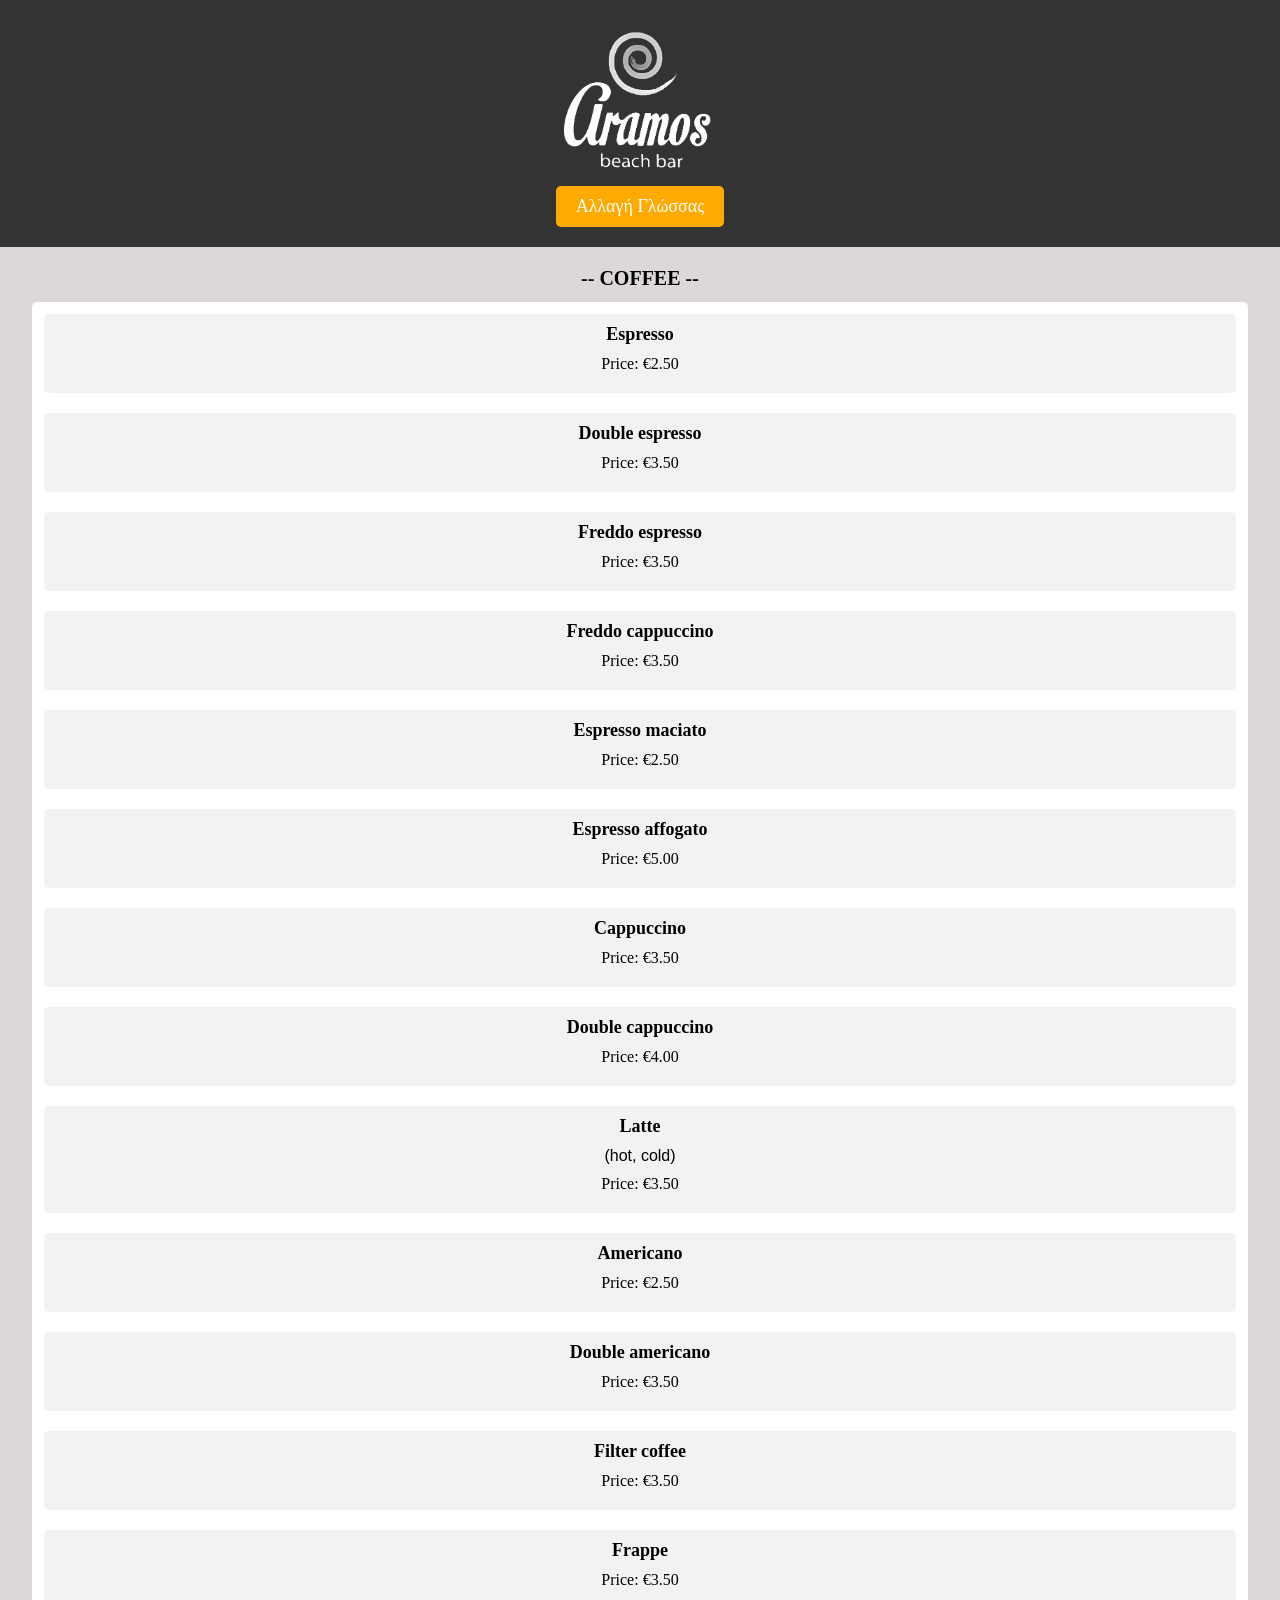
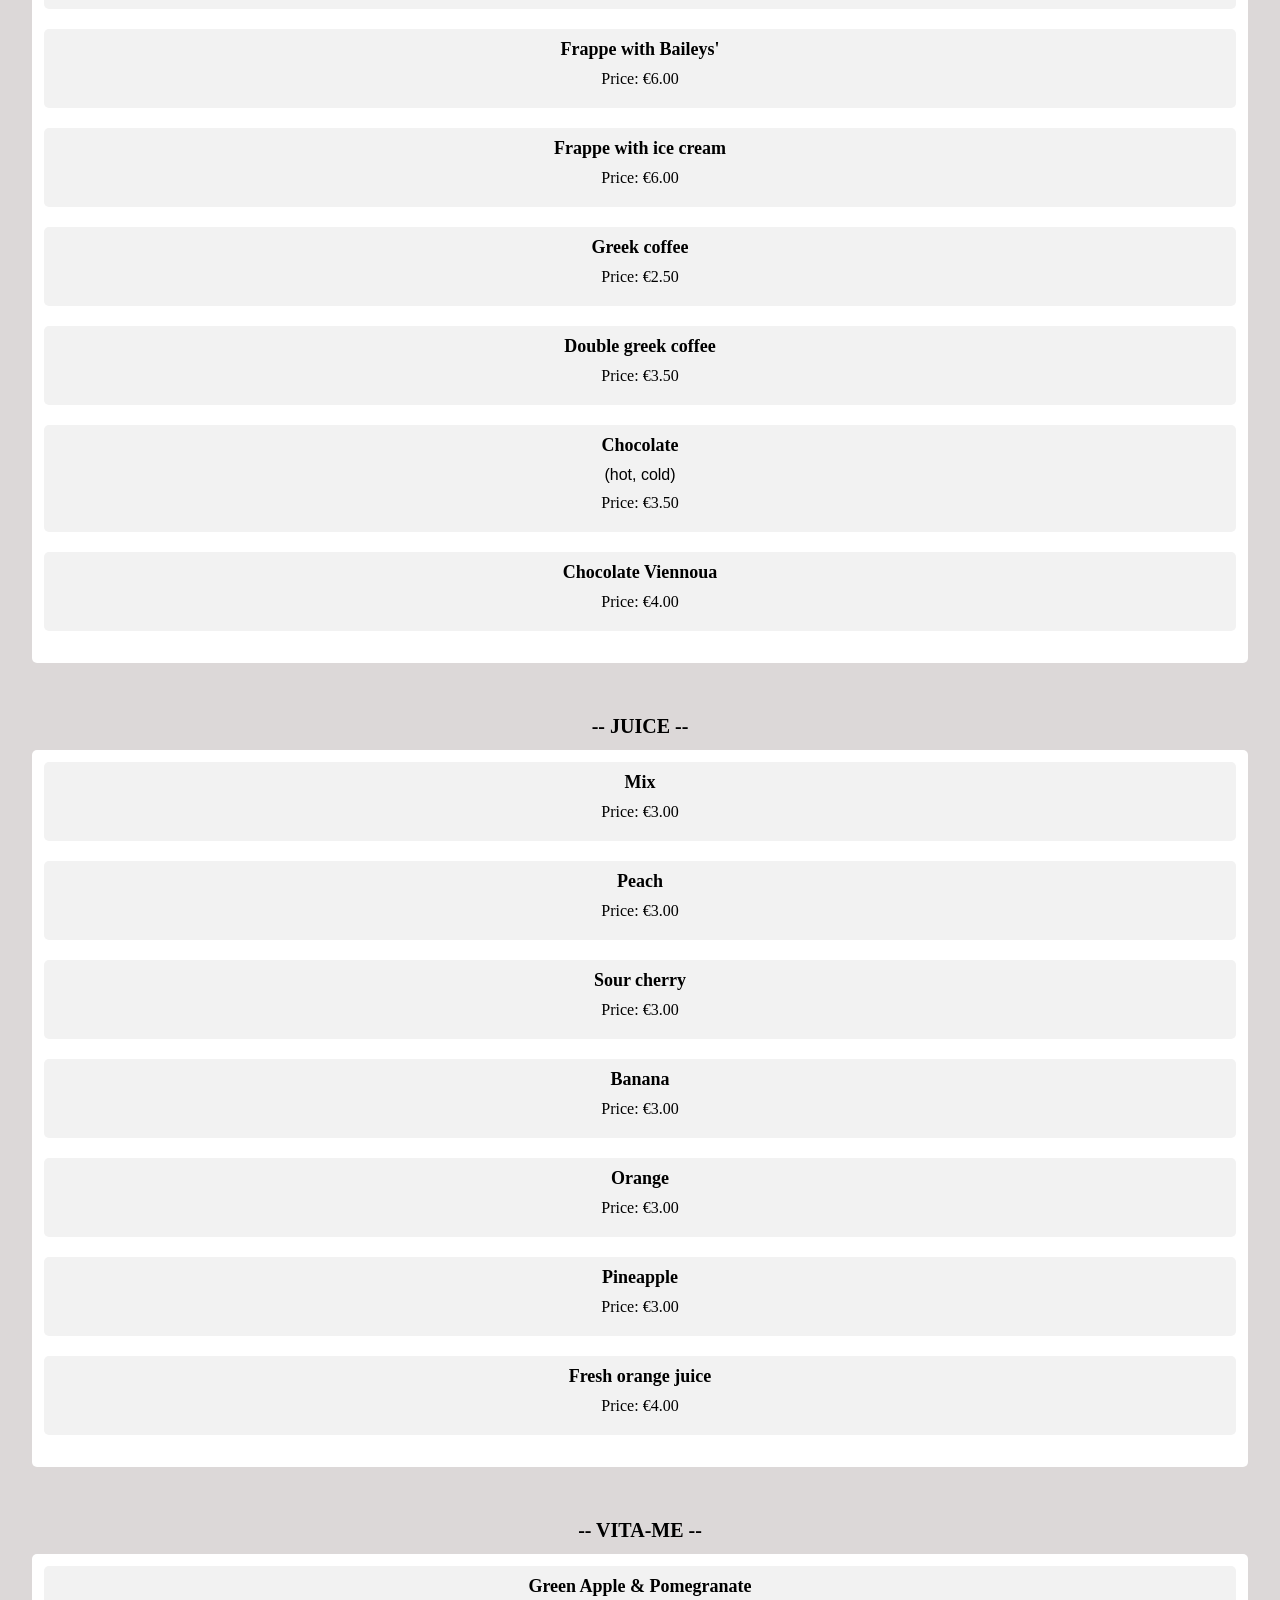
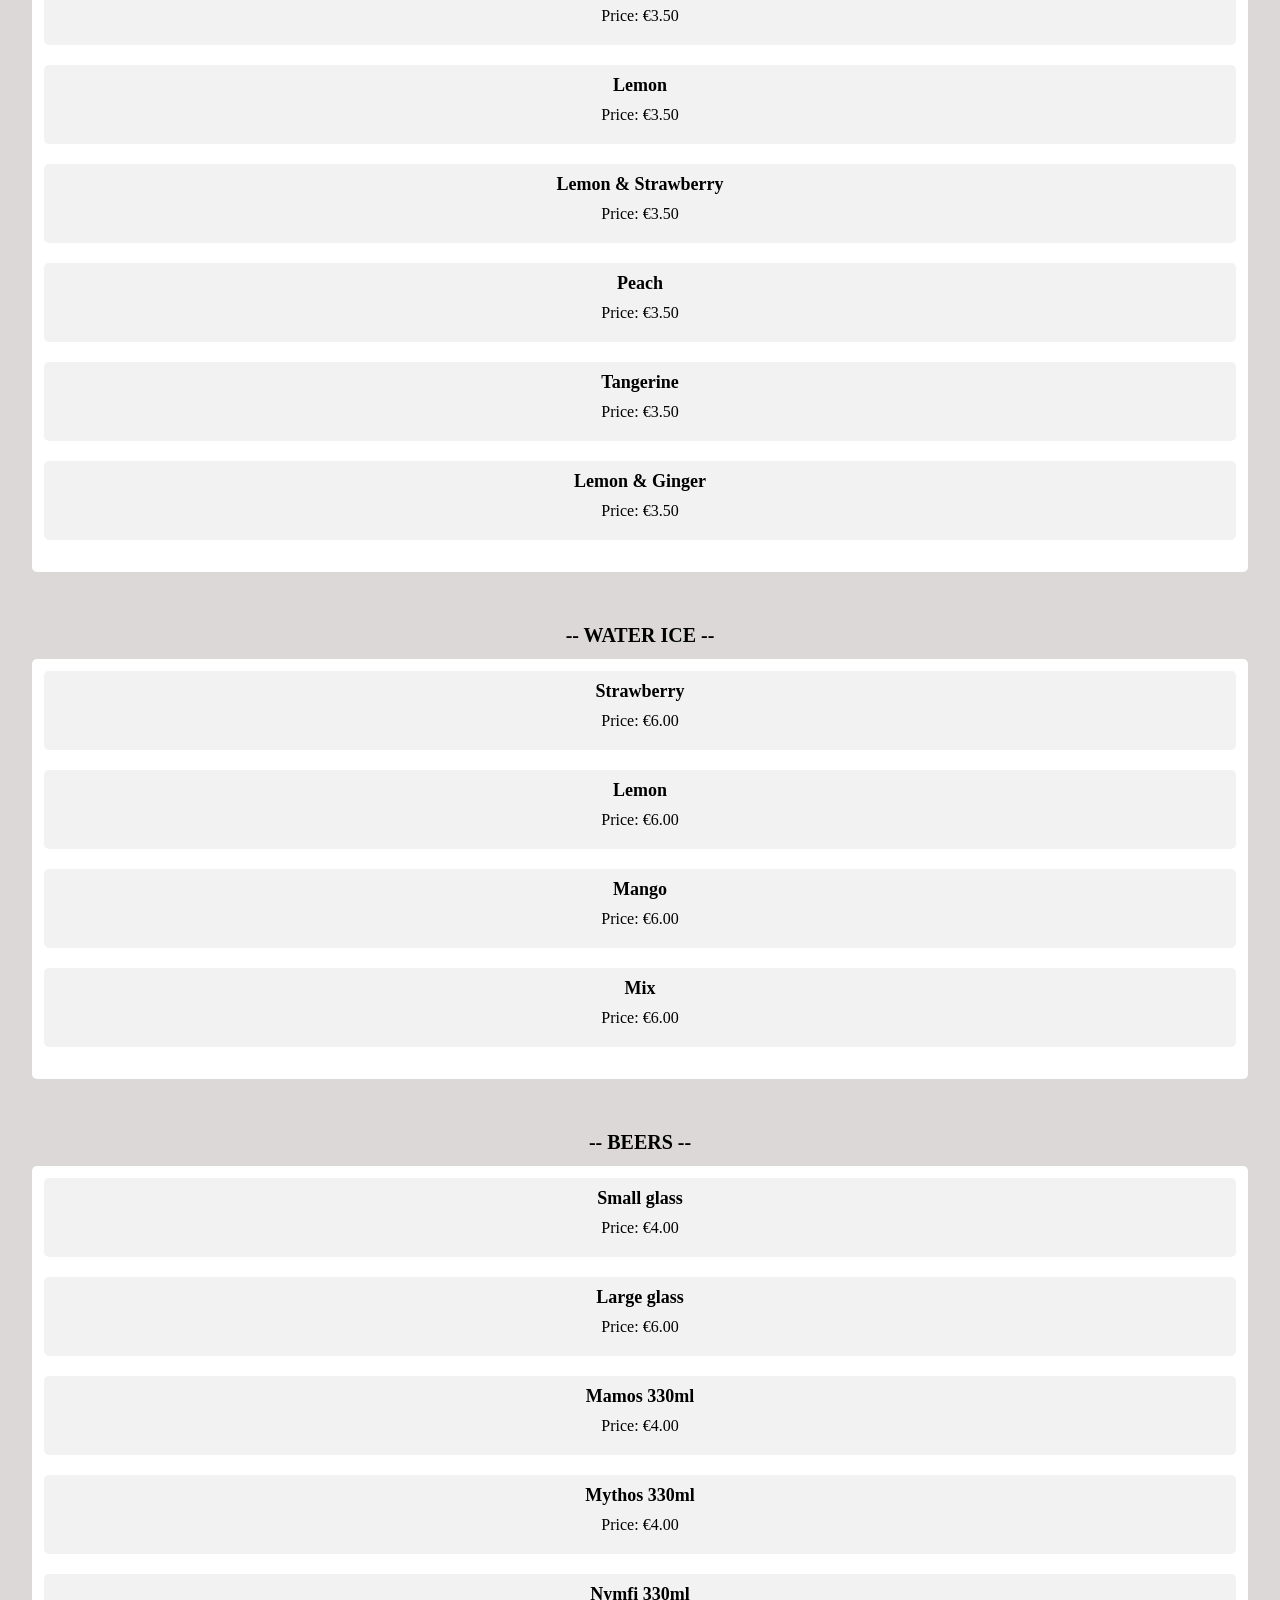
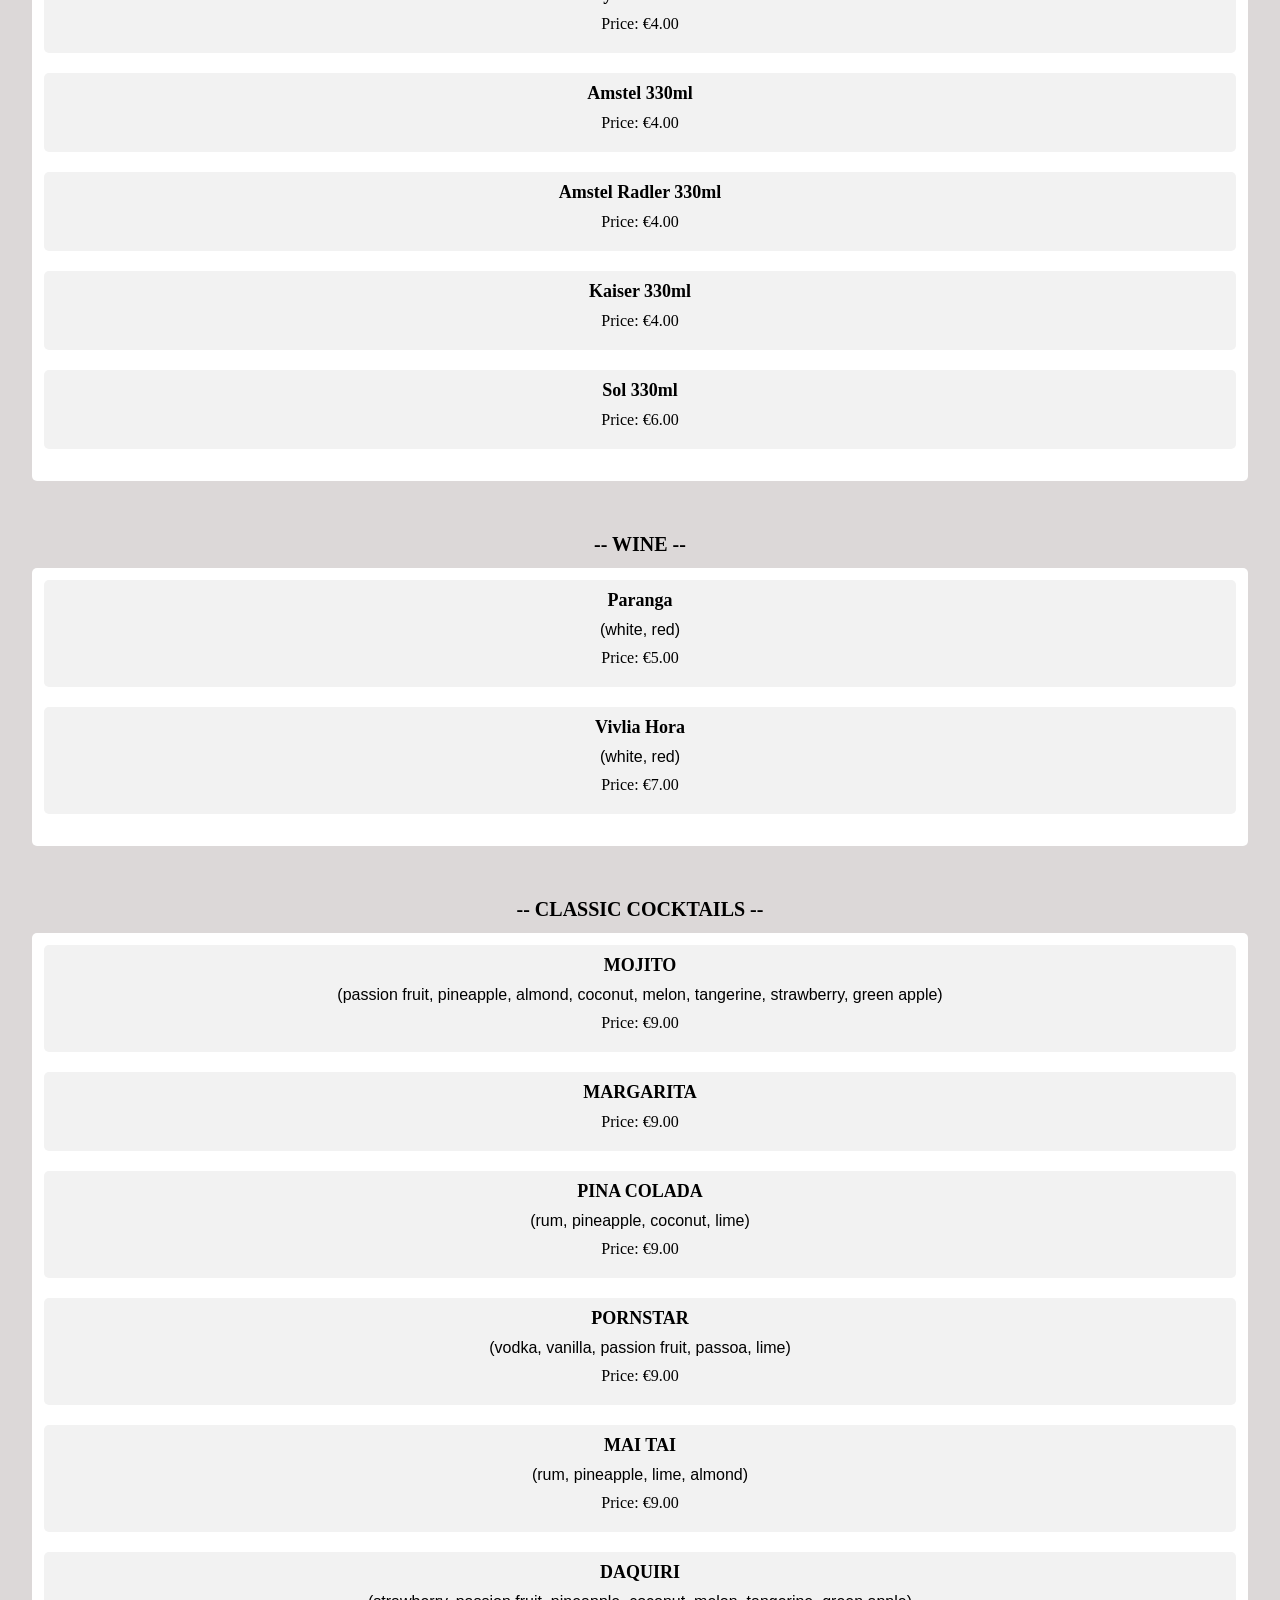
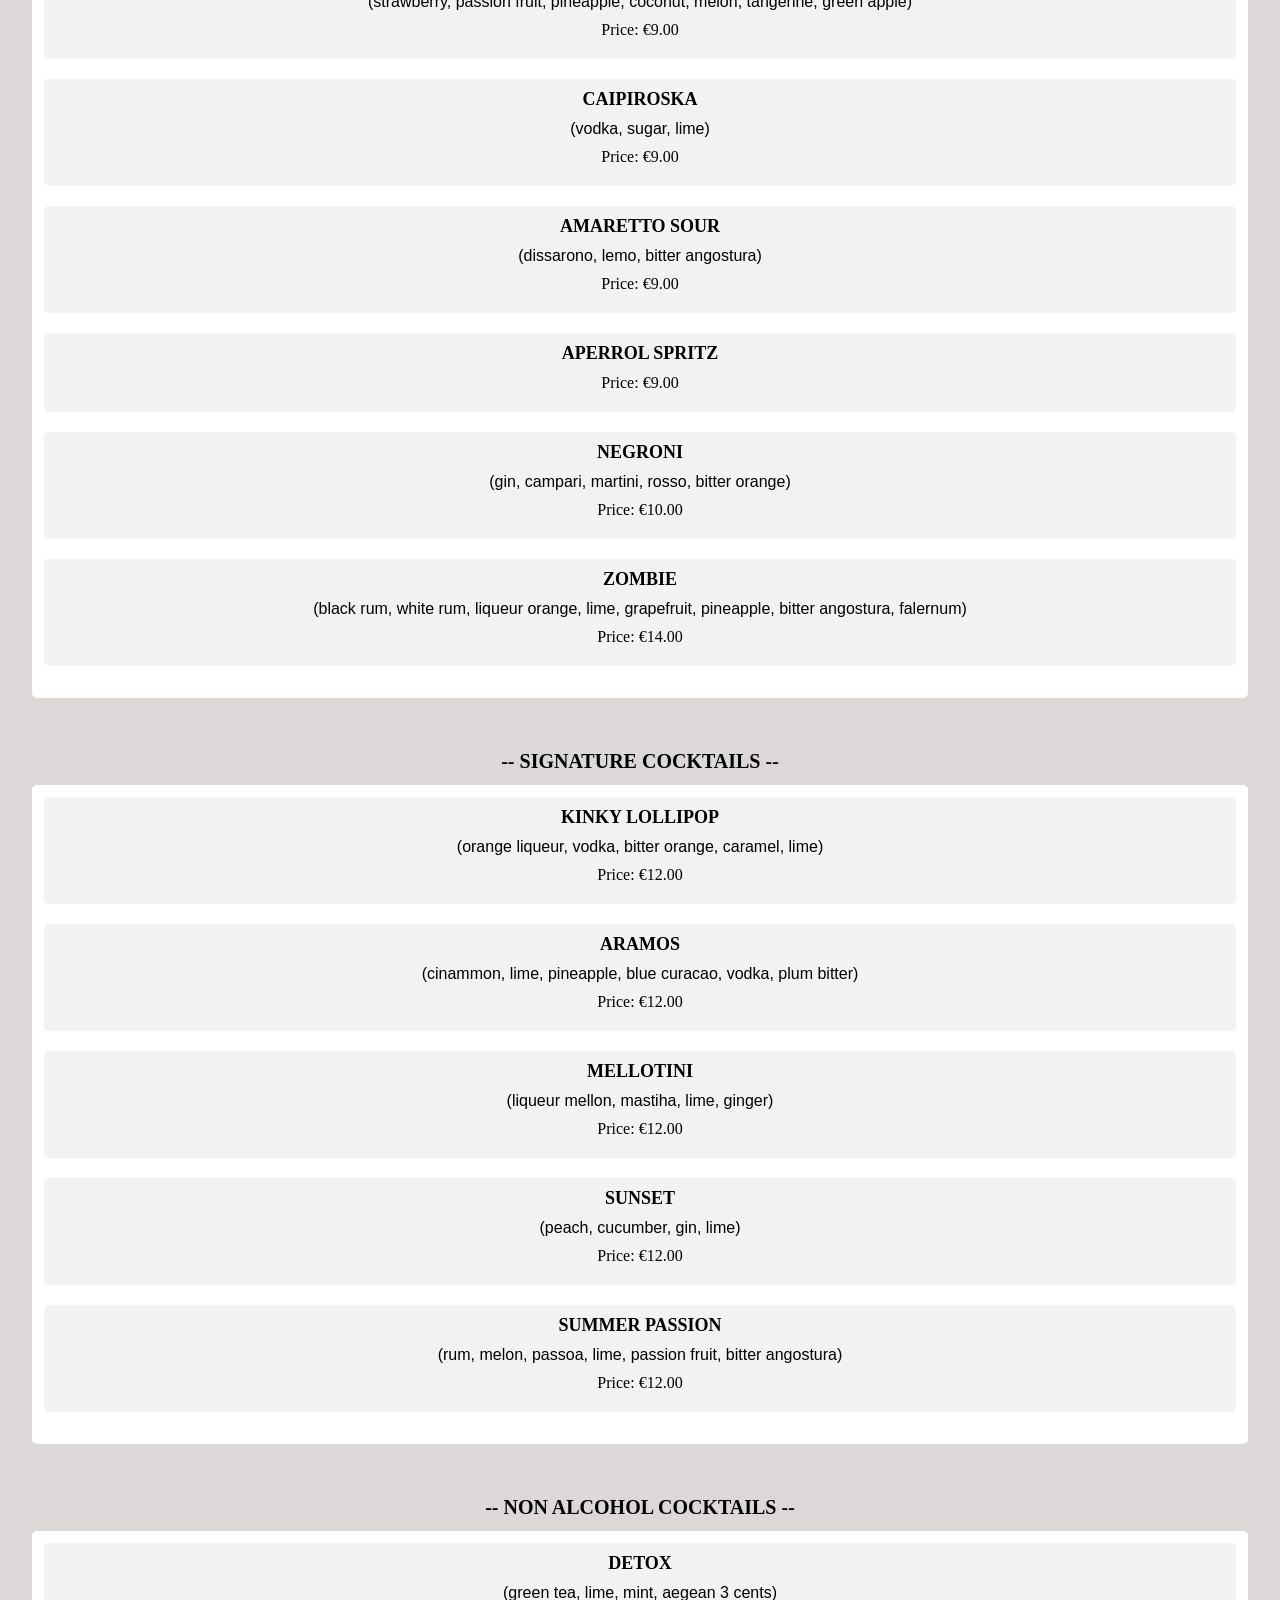
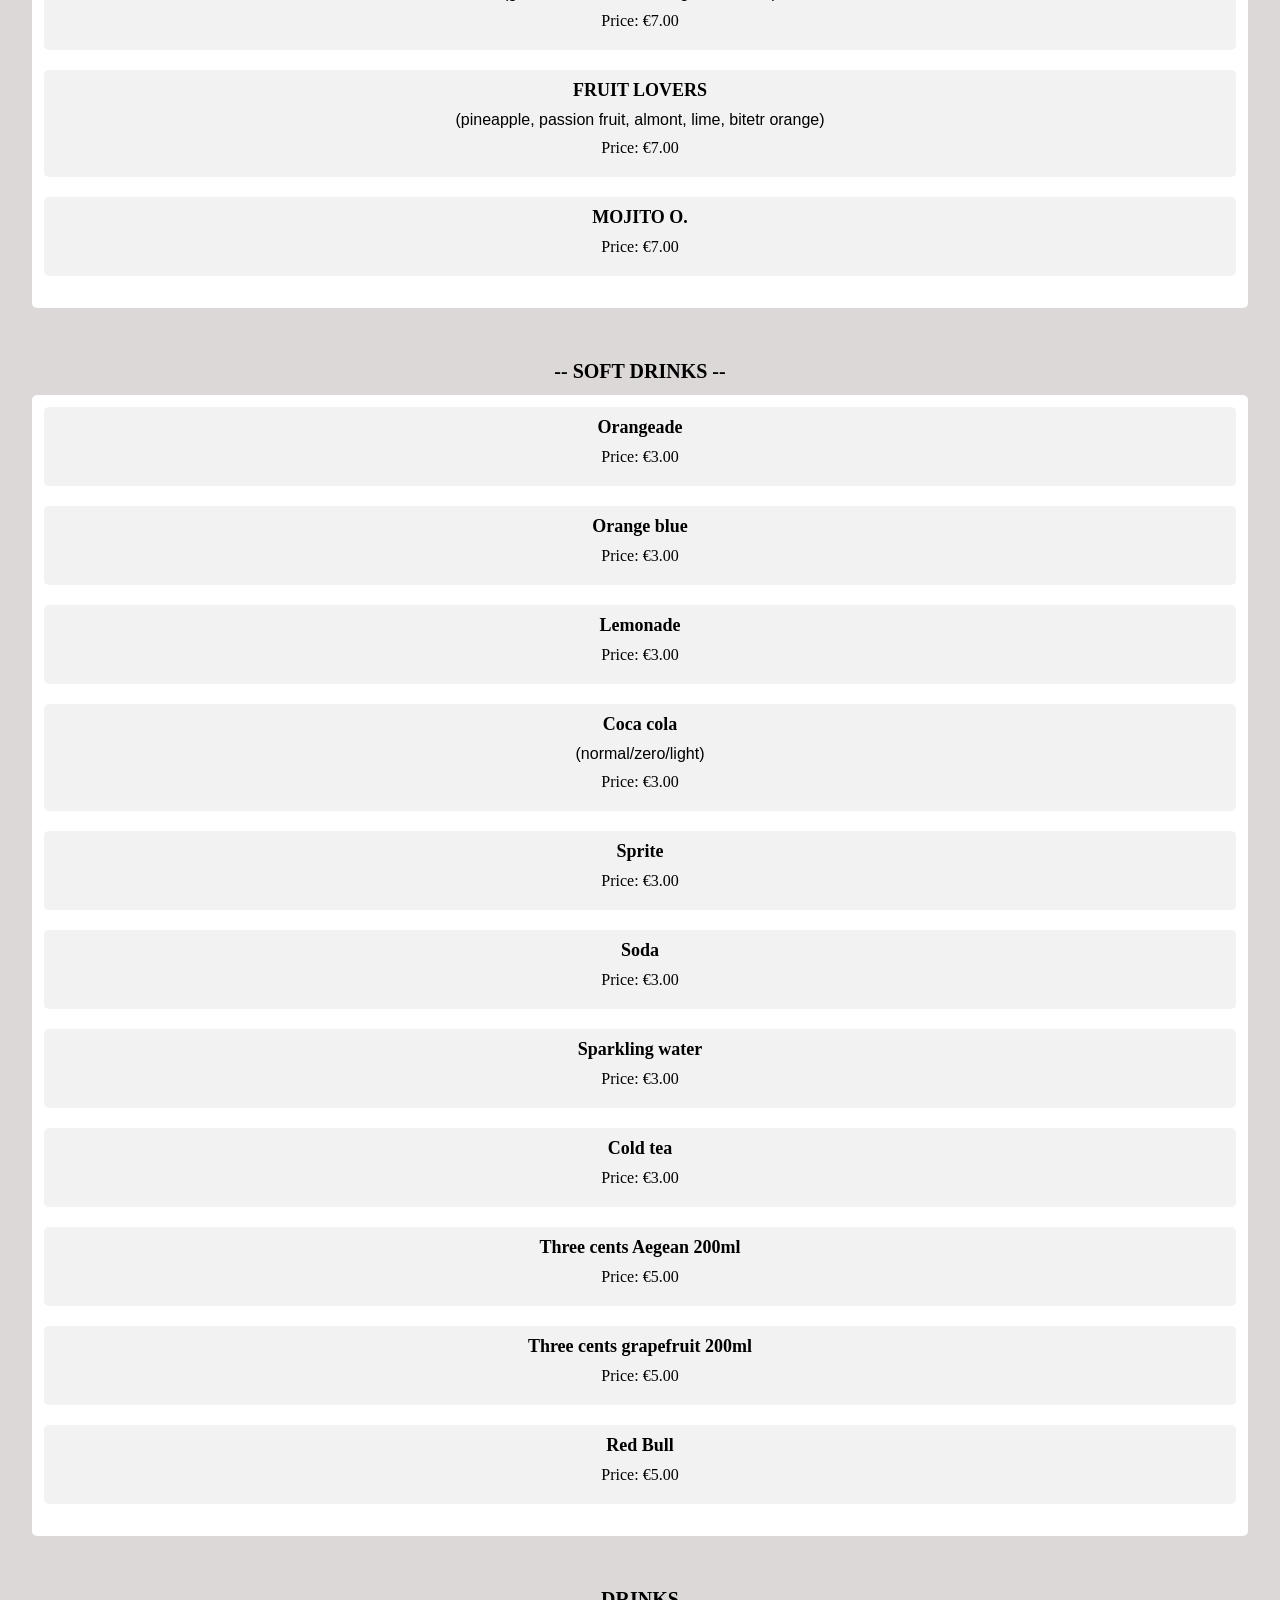
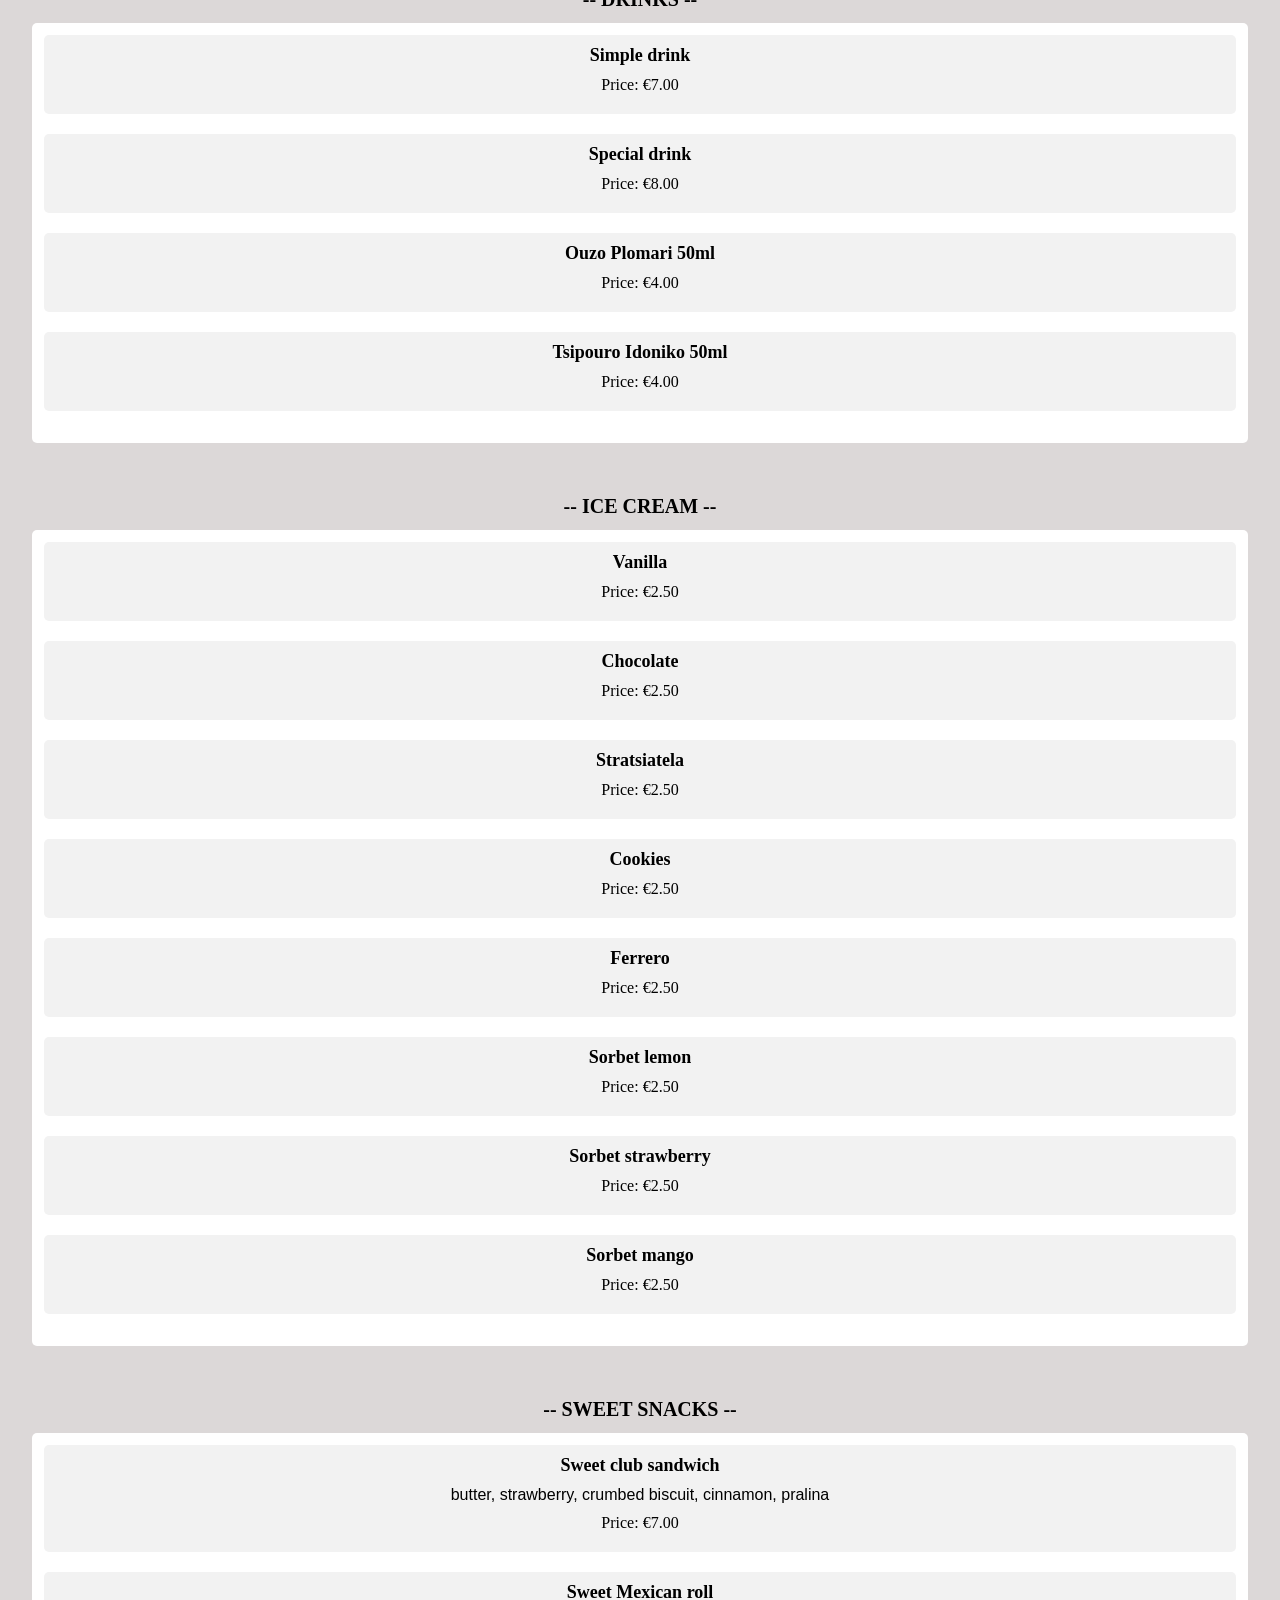
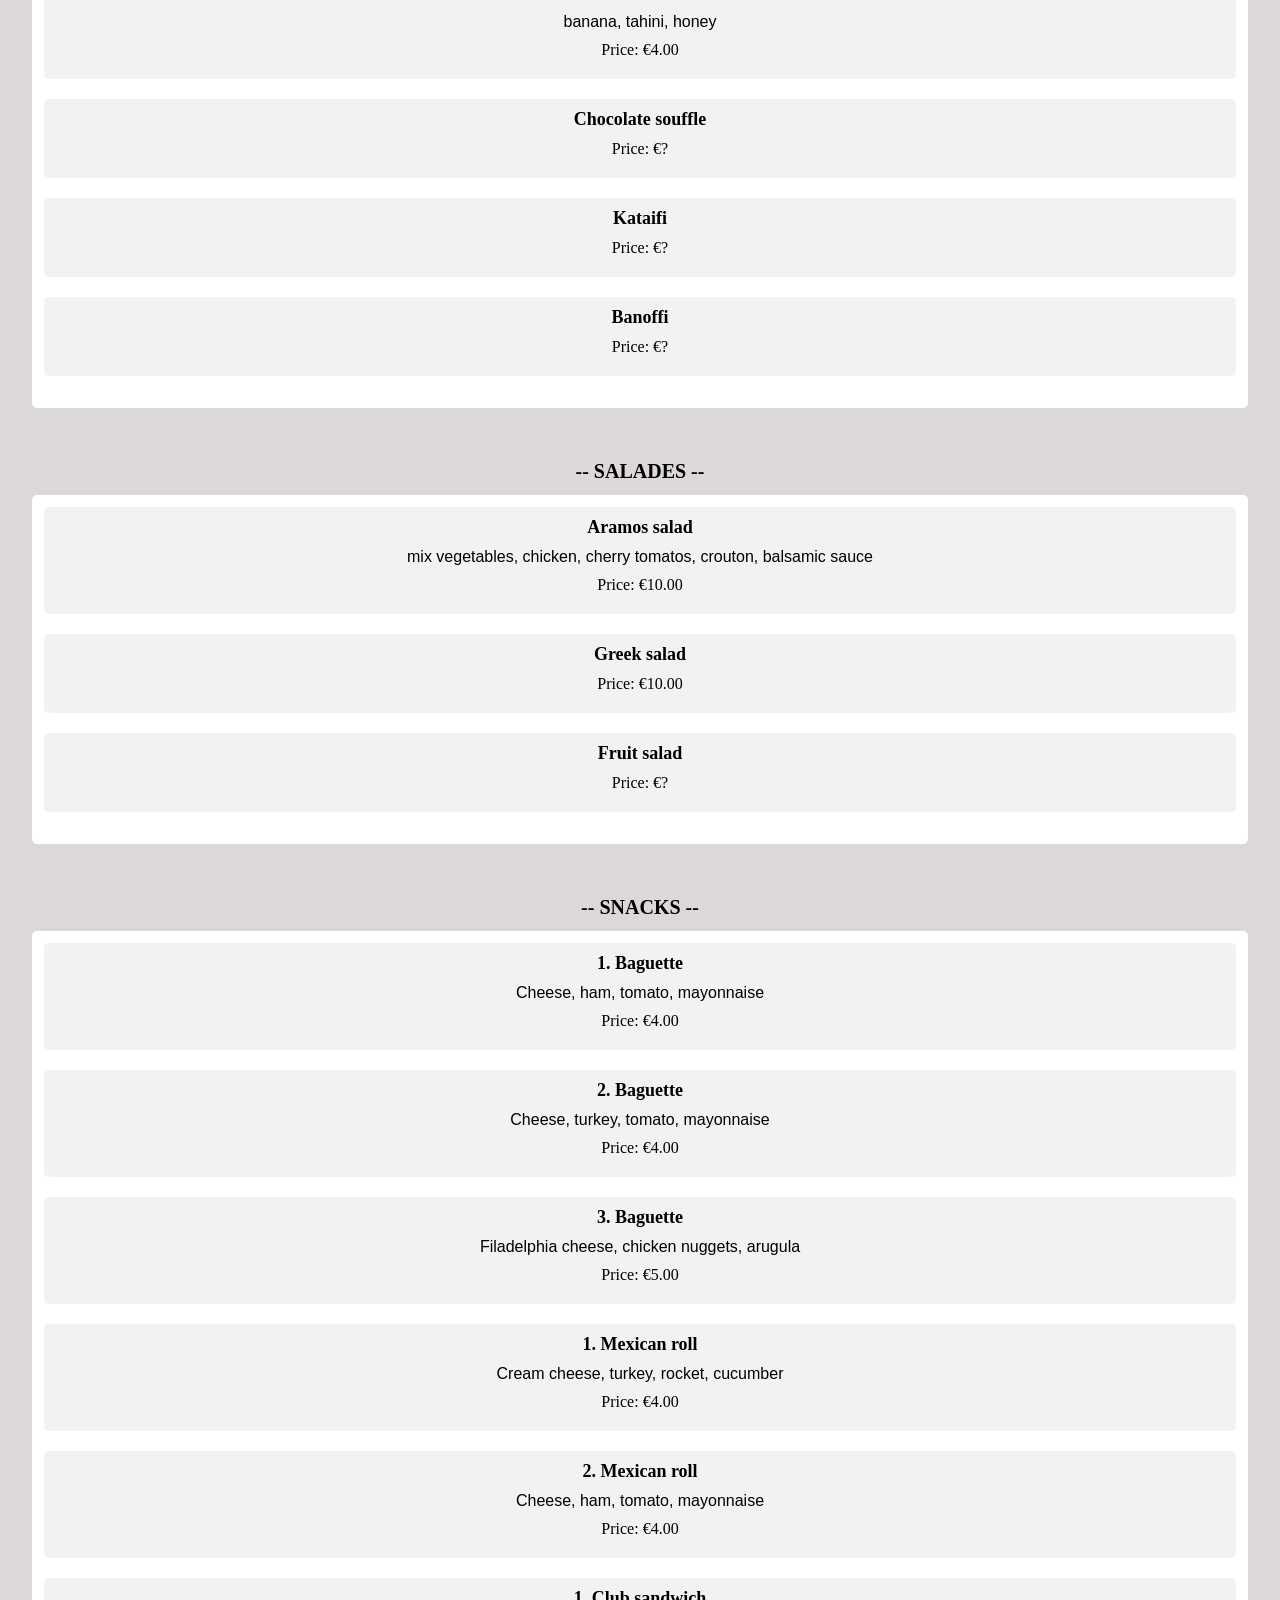
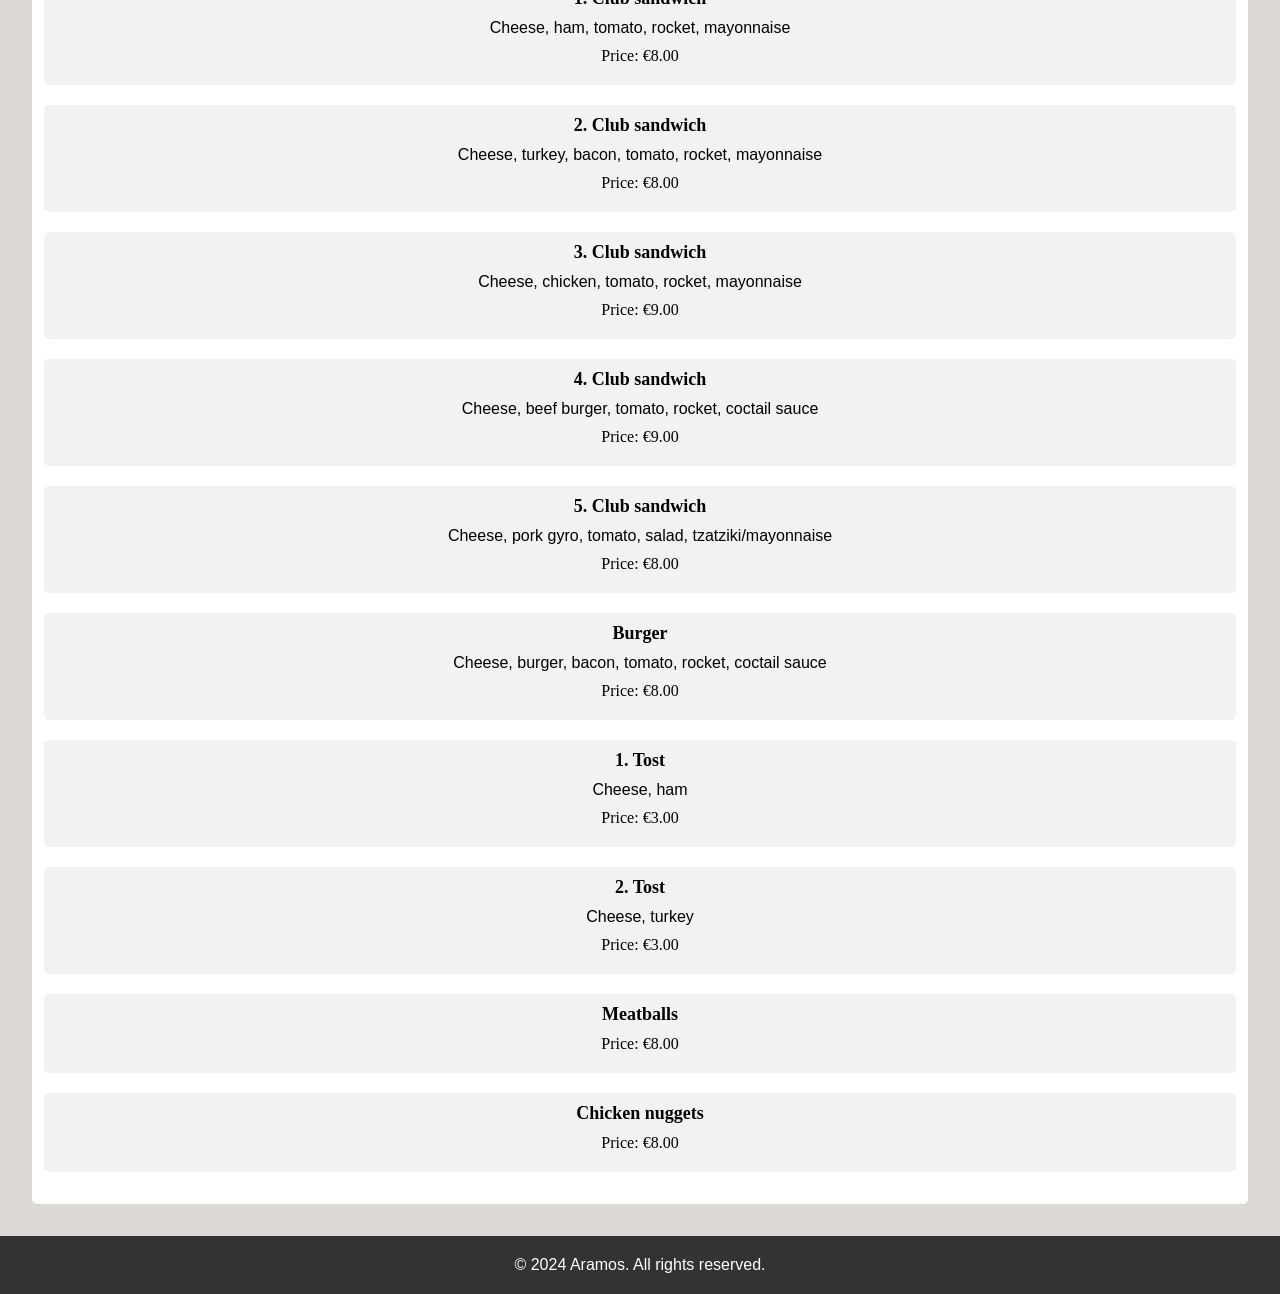
==== commit c82ab345: "Update index.html change some prices" ====
--- a/index.html
+++ b/index.html
@@ -282,7 +282,7 @@
     <li>
       <h3 class="en">Sol 330ml</h3>
       <h3 class="el" style="display: none;">Sol 330ml</h3>
-      <p class="price">Price: €5.00</p>
+      <p class="price">Price: €6.00</p>
     </li>
   </ul>
   </section>
@@ -648,12 +648,12 @@
       <h3 class="el" style="display: none;">Σαλάτα Άραμος</h3>
       <p class="en">mix vegetables, chicken, cherry tomatos, crouton, balsamic sauce</p>
       <p class="el" style="display: none;">Ανάμικτα λαχανικά, κοτόπουλο, ντοματίνια, κρουτόν, σως βαλσάμικου</p>
-      <p class="price">Price: €9.00</p>
+      <p class="price">Price: €10.00</p>
     </li>
     <li>
       <h3 class="en">Greek salad</h3>
       <h3 class="el" style="display: none;">Χωριάτικη</h3>
-      <p class="price">Price: €9.00</p>
+      <p class="price">Price: €10.00</p>
     </li>
     <li>
       <h3 class="en">Fruit salad</h3>
@@ -708,28 +708,28 @@
         <h3 class="el" style="display: none;">1. Κλαμπ σάντουιτς</h3>
         <p class="en">Cheese, ham, tomato, rocket, mayonnaise</p>
         <p class="el" style="display: none;">Τυρί, ζαμπόν, ντομάτα, ρόκα, μαγιονέζα</p>
-        <p class="price">Price: €7.00</p>
+        <p class="price">Price: €8.00</p>
       </li>
       <li>
         <h3 class="en">2. Club sandwich</h3>
         <h3 class="el" style="display: none;">2. Κλαμπ σάντουιτς</h3>
         <p class="en">Cheese, turkey, bacon, tomato, rocket, mayonnaise</p>
         <p class="el" style="display: none;">Τυρί, γαλοπούλα, μπέικον, ντομάτα, ρόκα, μαγιονέζα</p>
-        <p class="price">Price: €7.00</p>
+        <p class="price">Price: €8.00</p>
       </li>
       <li>
         <h3 class="en">3. Club sandwich</h3>
         <h3 class="el" style="display: none;">3. Κλαμπ σάντουιτς</h3>
         <p class="en">Cheese, chicken, tomato, rocket, mayonnaise</p>
         <p class="el" style="display: none;">Τυρί, κοτόπουλο, ντομάτα, ρόκα, μαγιονέζα</p>
-        <p class="price">Price: €8.00</p>
+        <p class="price">Price: €9.00</p>
       </li>
       <li>
         <h3 class="en">4. Club sandwich</h3>
         <h3 class="el" style="display: none;">4. Κλαμπ σάντουιτς</h3>
         <p class="en">Cheese, beef burger, tomato, rocket, coctail sauce</p>
         <p class="el" style="display: none;">Τυρί, μπιφτέκι, ντομάτα, ρόκα, σως κοκτέιλ</p>
-        <p class="price">Price: €8.00</p>
+        <p class="price">Price: €9.00</p>
       </li>
       <li>
         <h3 class="en">5. Club sandwich</h3>
@@ -762,12 +762,12 @@
       <li>
         <h3 class="en">Meatballs</h3>
         <h3 class="el" style="display: none;">Κεφτεδάκια</h3>
-        <p class="price">Price: €7.00</p>
+        <p class="price">Price: €8.00</p>
       </li>
     <li>
         <h3 class="en">Chicken nuggets</h3>
         <h3 class="el" style="display: none;">Κοτομπουκιές</h3>
-        <p class="price">Price: €7.00</p>
+        <p class="price">Price: €8.00</p>
       </li>
   </ul>
   </section>
--- a/style.css
+++ b/style.css
@@ -86,6 +86,6 @@
 }
 
 img {
-    width: 190px;
-    height: 100px;
+    width: 180px;
+    height: 160px;
 }
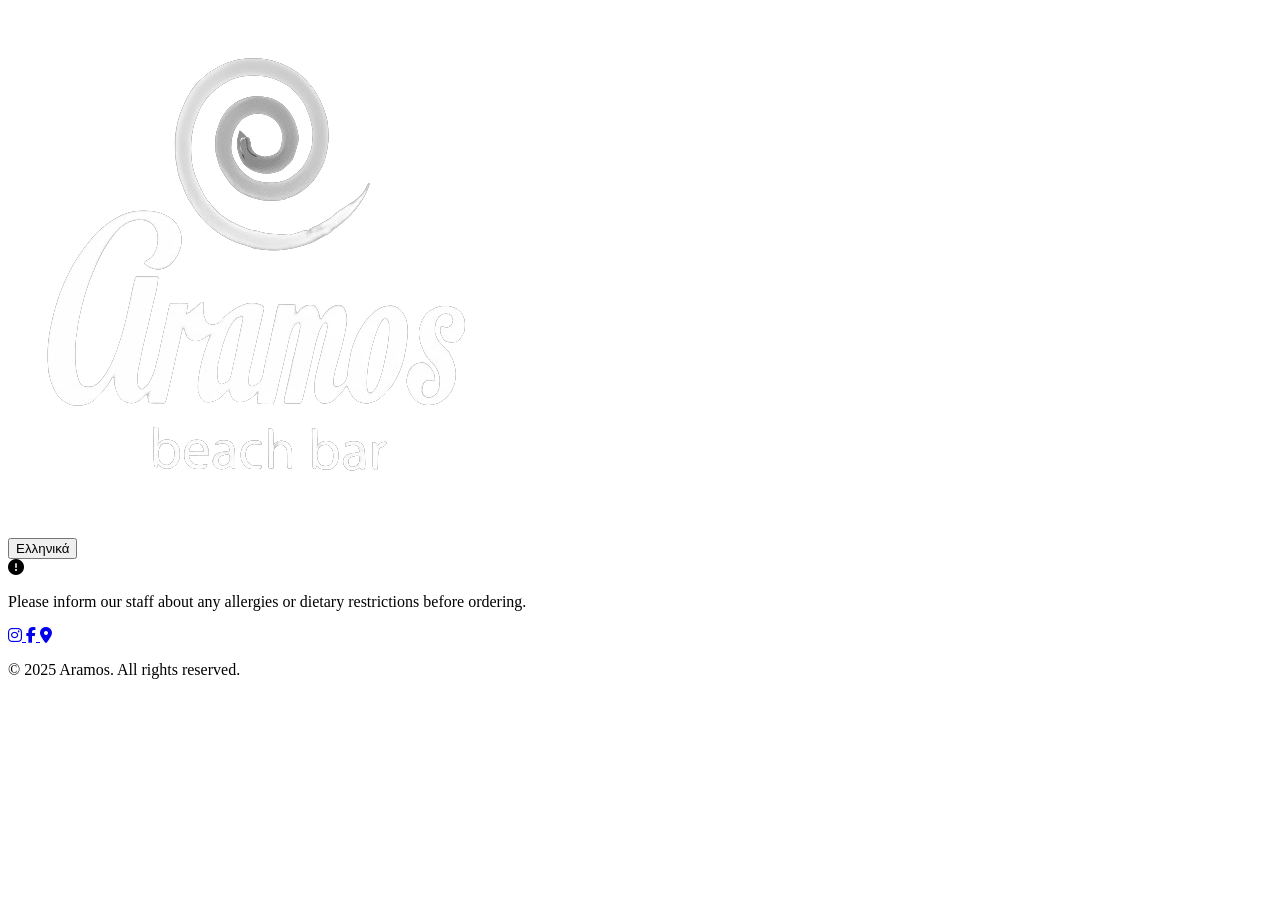
==== commit a6a2d703: "Small visual changes" ====
--- a/index.html
+++ b/index.html
@@ -5,778 +5,47 @@
   <meta charset="UTF-8">
   <meta name="viewport" content="width=device-width, initial-scale=1.0">
   <title>Aramos Menu</title>
-  <link rel="stylesheet" href="style.css">
+  <link href="https://fonts.googleapis.com/css2?family=Manrope:wght@400;600&display=swap" rel="stylesheet">
+  <link rel="stylesheet" href="https://cdnjs.cloudflare.com/ajax/libs/font-awesome/6.4.0/css/all.min.css">
+  <link rel="stylesheet" href="style2.css">
 </head>
 
 <body>
   <header>
     <h1>
-      <img src="aramosLogo.png">
+      <img src="aramosLogo.png" alt="Aramos Logo">
     </h1>
-    <button id="languageButton" onclick="changeLanguage()">Αλλαγή Γλώσσας</button>
-  </header>
+    <button id="lang-toggle">Ελληνικά</button>  </header>
 
-  <!-- COFFEE -->
-  <section>
-  <h2 class="en">-- COFFEE --</h2>
-  <h2 class="el" style="display: none;">-- ΚΑΦΕΔΕΣ --</h2>
-  <ul>
-    <li>
-      <h3 class="en">Espresso</h3>
-      <h3 class="el" style="display: none;">Εσπρέσσο μονό</h3>
-      <p class="price">Price: €2.50</p>
-    </li>
-    <li>
-      <h3 class="en">Double espresso</h3>
-      <h3 class="el" style="display: none;">Εσπρέσσο διπλό</h3>
-      <p class="price">Price: €3.50</p>
-    </li>
-    <li>
-      <h3 class="en">Freddo espresso</h3>
-      <h3 class="el" style="display: none;">Φρέντο εσπρέσσο</h3>
-      <p class="price">Price: €3.50</p>
-    </li>
-    <li>
-      <h3 class="en">Freddo cappuccino</h3>
-      <h3 class="el" style="display: none;">Φρέντο καπουτσίνο</h3>
-      <p class="price">Price: €3.50</p>
-    </li>
-    <li>
-      <h3 class="en">Espresso maciato</h3>
-      <h3 class="el" style="display: none;">Εσπρέσσο μακιάτο</h3>
-      <p class="price">Price: €2.50</p>
-    </li>
-    <li>
-      <h3 class="en">Espresso affogato</h3>
-      <h3 class="el" style="display: none;">Εσπρέσσο affogato</h3>
-      <p class="price">Price: €5.00</p>
-    </li>
-    <li>
-      <h3 class="en">Cappuccino</h3>
-      <h3 class="el" style="display: none;">Καπουτσίνο μονό</h3>
-      <p class="price">Price: €3.50</p>
-    </li>
-    <li>
-      <h3 class="en">Double cappuccino</h3>
-      <h3 class="el" style="display: none;">Καπουτσίνο διπλό</h3>
-      <p class="price">Price: €4.00</p>
-    </li>
-    <li>
-      <h3 class="en">Latte</h3>
-      <h3 class="el" style="display: none;">Λάτε</h3>
-      <p class="en">(hot, cold)</p>
-      <p class="el" style="display: none;">(ζεστό, κρύο)</p>
-      <p class="price">Price: €3.50</p>
-    </li>
-    <li>
-      <h3 class="en">Americano</h3>
-      <h3 class="el" style="display: none;">Αμερικάνο μονό</h3>
-      <p class="price">Price: €2.50</p>
-    </li>
-    <li>
-      <h3 class="en">Double americano</h3>
-      <h3 class="el" style="display: none;">Αμερικάνο διπλό</h3>
-      <p class="price">Price: €3.50</p>
-    </li>
-    <li>
-      <h3 class="en">Filter coffee</h3>
-      <h3 class="el" style="display: none;">Καφές φίλτρου</h3>
-      <p class="price">Price: €3.50</p>
-    </li>
-    <li>
-      <h3 class="en">Frappe</h3>
-      <h3 class="el" style="display: none;">Φραπέ</h3>
-      <p class="price">Price: €3.50</p>
-    </li>
-    <li>
-      <h3 class="en">Frappe with Baileys'</h3>
-      <h3 class="el" style="display: none;">Φραπέ με Baileys'</h3>
-      <p class="price">Price: €6.00</p>
-    </li>
-    <li>
-      <h3 class="en">Frappe with ice cream</h3>
-      <h3 class="el" style="display: none;">Φραπέ με παγωτό</h3>
-      <p class="price">Price: €6.00</p>
-    </li>
-    <li>
-      <h3 class="en">Greek coffee</h3>
-      <h3 class="el" style="display: none;">Ελληνικός μονός</h3>
-      <p class="price">Price: €2.50</p>
-    </li>
-    <li>
-      <h3 class="en">Double greek coffee</h3>
-      <h3 class="el" style="display: none;">Ελληνικός διπλός</h3>
-      <p class="price">Price: €3.50</p>
-    </li>
-    <li>
-      <h3 class="en">Chocolate</h3>
-      <h3 class="el" style="display: none;">Σοκολάτα</h3>
-      <p class="en">(hot, cold)</p>
-      <p class="el" style="display: none;">(ζεστή, κρύα)</p>
-      <p class="price">Price: €3.50</p>
-    </li>
-    <li>
-      <h3 class="en">Chocolate Viennoua</h3>
-      <h3 class="el" style="display: none;">Σοκολάτα Βιενουά</h3>
-      <p class="price">Price: €4.00</p>
-    </li>
-  </ul>
-  </section>
+  <div id="menu" class="menu-container"></div>
 
-  <!-- JUICE -->
-  <section>
-  <h2 class="en">-- JUICE --</h2>
-  <h2 class="el" style="display: none;">-- ΧΥΜΟΙ --</h2>
-  <ul>
-    <li>
-      <h3 class="en">Mix</h3>
-      <h3 class="el" style="display: none;">Ανάμικτος</h3>
-      <p class="price">Price: €3.00</p>
-    </li>
-    <li>
-      <h3 class="en">Peach</h3>
-      <h3 class="el" style="display: none;">Ροδάκινο</h3>
-      <p class="price">Price: €3.00</p>
-    </li>
-    <li>
-      <h3 class="en">Sour cherry</h3>
-      <h3 class="el" style="display: none;">Βύσσινο</h3>
-      <p class="price">Price: €3.00</p>
-    </li>
-    <li>
-      <h3 class="en">Banana</h3>
-      <h3 class="el" style="display: none;">Μπανάνα</h3>
-      <p class="price">Price: €3.00</p>
-    </li>
-    <li>
-      <h3 class="en">Orange</h3>
-      <h3 class="el" style="display: none;">Πορτοκάλι</h3>
-      <p class="price">Price: €3.00</p>
-    </li>
-    <li>
-      <h3 class="en">Pineapple</h3>
-      <h3 class="el" style="display: none;">Ανανάς</h3>
-      <p class="price">Price: €3.00</p>
-    </li>
+    <!-- Food Caution Notice -->
+    <section class="food-notice">
+        <div class="notice-content">
+            <i class="fas fa-exclamation-circle notice-icon"></i>
+            <p id="food-notice-text">Please inform our staff about any allergies or dietary restrictions before ordering.</p>
+        </div>
+    </section>
 
-    <li>
-      <h3 class="en">Fresh orange juice</h3>
-      <h3 class="el" style="display: none;">Φυσικός χυμός πορτοκάλι</h3>
-      <p class="price">Price: €4.00</p>
-    </li>
-
-  </ul>
-  </section>
-
-  <!-- VITA-ME -->
-  <section>
-  <h2 class="en">-- VITA-ME --</h2>
-  <h2 class="el" style="display: none;">-- ΒΗΤΑ-ΜΙ --</h2>
-  <ul>
-    <li>
-      <h3 class="en">Green Apple & Pomegranate</h3>
-      <h3 class="el" style="display: none;">Πράσινο Μήλο & Ρόδι</h3>
-      <p class="price">Price: €3.50</p>
-    </li>
-    <li>
-      <h3 class="en">Lemon</h3>
-      <h3 class="el" style="display: none;">Λεμόνι</h3>
-      <p class="price">Price: €3.50</p>
-    </li>
-    <li>
-      <h3 class="en">Lemon & Strawberry</h3>
-      <h3 class="el" style="display: none;">Λεμόνι & Φράουλα</h3>
-      <p class="price">Price: €3.50</p>
-    </li>
-    <li>
-      <h3 class="en">Peach</h3>
-      <h3 class="el" style="display: none;">Ροδάκινο</h3>
-      <p class="price">Price: €3.50</p>
-    </li>
-    <li>
-      <h3 class="en">Tangerine</h3>
-      <h3 class="el" style="display: none;">Μανταρίνι</h3>
-      <p class="price">Price: €3.50</p>
-    </li>
-    <li>
-      <h3 class="en">Lemon & Ginger</h3>
-      <h3 class="el" style="display: none;">Λεμόνι & Τζίντζερ</h3>
-      <p class="price">Price: €3.50</p>
-    </li>
-  </ul>
-  </section>
-
-  <!-- WATER ICE -->
-  <section>
-  <h2 class="en">-- WATER ICE --</h2>
-  <h2 class="el" style="display: none;">-- ΓΡΑΝΙΤΕΣ ΣΠΙΤΙΚΕΣ --</h2>
-  <ul>
-    <li>
-      <h3 class="en">Strawberry</h3>
-      <h3 class="el" style="display: none;">Φράουλα</h3>
-      <p class="price">Price: €6.00</p>
-    </li>
-    <li>
-      <h3 class="en">Lemon</h3>
-      <h3 class="el" style="display: none;">Λεμόνι</h3>
-      <p class="price">Price: €6.00</p>
-    </li>
-    <li>
-      <h3 class="en">Mango</h3>
-      <h3 class="el" style="display: none;">Μάνγκο</h3>
-      <p class="price">Price: €6.00</p>
-    </li>
-    <li>
-      <h3 class="en">Mix</h3>
-      <h3 class="el" style="display: none;">Ανάμεικτη</h3>
-      <p class="price">Price: €6.00</p>
-    </li>
-  </ul>
-  </section>
-
-  <!-- BEERS -->
-  <section>
-  <h2 class="en">-- BEERS --</h2>
-  <h2 class="el" style="display: none;">-- ΜΠΥΡΕΣ --</h2>
-  <ul>
-    <li>
-      <h3 class="en">Small glass</h3>
-      <h3 class="el" style="display: none;">Βαρέλι μικρή</h3>
-      <p class="price">Price: €4.00</p>
-    </li>
-    <li>
-      <h3 class="en">Large glass</h3>
-      <h3 class="el" style="display: none;">Βαρέλι μεγάλη</h3>
-      <p class="price">Price: €6.00</p>
-    </li>
-    <li>
-      <h3 class="en">Mamos 330ml</h3>
-      <h3 class="el" style="display: none;">Μάμος 330ml</h3>
-      <p class="price">Price: €4.00</p>
-    </li>
-    <li>
-      <h3 class="en">Mythos 330ml</h3>
-      <h3 class="el" style="display: none;">Μύθος 330ml</h3>
-      <p class="price">Price: €4.00</p>
-    </li>
-    <li>
-      <h3 class="en">Nymfi 330ml</h3>
-      <h3 class="el" style="display: none;">Νύμφη 330ml</h3>
-      <p class="price">Price: €4.00</p>
-    </li>
-    <li>
-      <h3 class="en">Amstel 330ml</h3>
-      <h3 class="el" style="display: none;">Άμστελ 330ml</h3>
-      <p class="price">Price: €4.00</p>
-    </li>
-    <li>
-      <h3 class="en">Amstel Radler 330ml</h3>
-      <h3 class="el" style="display: none;">Άμστελ Radler 330ml</h3>
-      <p class="price">Price: €4.00</p>
-    </li>
-    <li>
-      <h3 class="en">Kaiser 330ml</h3>
-      <h3 class="el" style="display: none;">Kaiser 330ml</h3>
-      <p class="price">Price: €4.00</p>
-    </li>
-    <li>
-      <h3 class="en">Sol 330ml</h3>
-      <h3 class="el" style="display: none;">Sol 330ml</h3>
-      <p class="price">Price: €6.00</p>
-    </li>
-  </ul>
-  </section>
-
-  <!-- WINE -->
-  <section>
-  <h2 class="en">-- WINE --</h2>
-  <h2 class="el" style="display: none;">-- ΚΡΑΣΙΑ --</h2>
-  <ul>
-    <li>
-      <h3 class="en">Paranga</h3>
-      <h3 class="el" style="display: none;">Παράγκα</h3>
-      <p class="en">(white, red)</p>
-      <p class="el" style="display: none;">(Λευκό, κόκκινο)</p>
-      <p class="price">Price: €5.00</p>
-    </li>
-    <li>
-      <h3 class="en">Vivlia Hora</h3>
-      <h3 class="el" style="display: none;">Βιβλία Χώρα</h3>
-      <p class="en">(white, red)</p>
-      <p class="el" style="display: none;">(Λευκό, κόκκινο)</p>
-      <p class="price">Price: €7.00</p>
-    </li>
-  </ul>
-  </section>
-
-  <!-- CLASSIC COCKTAILS -->
-  <section>
-  <h2 class="en">-- CLASSIC COCKTAILS --</h2>
-  <h2 class="el" style="display: none;">-- ΚΛΑΣΙΚΑ COCKTAILS --</h2>
-  <ul>
-    <li>
-      <h3 class="en">MOJITO</h3>
-      <h3 class="el" style="display: none;">MOJITO</h3>
-      <p class="en">(passion fruit, pineapple, almond, coconut, melon, tangerine, strawberry, green apple)</p>
-      <p class="el" style="display: none;">(φρούτα του πάθους, ανανάς, αμύγδαλο, καρύδα, πεπόνι, μανταρίνι, φράουλα, πράσινο μήλο)</p>
-      <p class="price">Price: €9.00</p>
-    </li>
-    <li>
-      <h3 class="en">MARGARITA</h3>
-      <h3 class="el" style="display: none;">MARGARITA</h3>
-      <p class="price">Price: €9.00</p>
-    </li>
-    <li>
-      <h3 class="en">PINA COLADA</h3>
-      <h3 class="el" style="display: none;">PINA COLADA</h3>
-      <p class="en">(rum, pineapple, coconut, lime)</p>
-      <p class="el" style="display: none;">(ρούμι, ανανάς, καρύδα, λάιμ)</p>
-      <p class="price">Price: €9.00</p>
-    </li>
-    <li>
-      <h3 class="en">PORNSTAR</h3>
-      <h3 class="el" style="display: none;">PORNSTAR</h3>
-      <p class="en">(vodka, vanilla, passion fruit, passoa, lime)</p>
-      <p class="el" style="display: none;">(βότκα, βανίλια, φρούτα του πάθους, πασόα, λάιμ)</p>
-      <p class="price">Price: €9.00</p>
-    </li>
-    <li>
-      <h3 class="en">MAI TAI</h3>
-      <h3 class="el" style="display: none;">MAI TAI</h3>
-      <p class="en">(rum, pineapple, lime, almond)</p>
-      <p class="el" style="display: none;">(ρούμι, ανανάς, λάιμ, αμύγδαλο)</p>
-      <p class="price">Price: €9.00</p>
-    </li>
-    <li>
-      <h3 class="en">DAQUIRI</h3>
-      <h3 class="el" style="display: none;">DAQUIRI</h3>
-      <p class="en">(strawberry, passion fruit, pineapple, coconut, melon, tangerine, green apple)</p>
-      <p class="el" style="display: none;">(φράουλα, φρούτα του πάθους, ανανάς, καρύδα, πεπόνι, μανταρίνι, πράσινο μήλο)</p>
-      <p class="price">Price: €9.00</p>
-    </li>
-    <li>
-      <h3 class="en">CAIPIROSKA</h3>
-      <h3 class="el" style="display: none;">CAIPIROSKA</h3>
-      <p class="en">(vodka, sugar, lime)</p>
-      <p class="el" style="display: none;">(βότκα, ζάχαρη, λάιμ)</p>
-      <p class="price">Price: €9.00</p>
-    </li>
-    <li>
-      <h3 class="en">AMARETTO SOUR</h3>
-      <h3 class="el" style="display: none;">AMARETTO SOUR</h3>
-      <p class="en">(dissarono, lemo, bitter angostura)</p>
-      <p class="el" style="display: none;">(dissarono, λεμόνι, bitter angostura)</p>
-      <p class="price">Price: €9.00</p>
-    </li>
-    <li>
-      <h3 class="en">APERROL SPRITZ</h3>
-      <h3 class="el" style="display: none;">APERROL SPRITZ</h3>
-      <p class="price">Price: €9.00</p>
-    </li>
-    <li>
-      <h3 class="en">NEGRONI</h3>
-      <h3 class="el" style="display: none;">NEGRONI</h3>
-      <p class="en">(gin, campari, martini, rosso, bitter orange)</p>
-      <p class="el" style="display: none;">(τζιν, καμπάρι, μαρτίνι, κόκκινο, νεράντζι)</p>
-      <p class="price">Price: €10.00</p>
-    </li>
-    <li>
-      <h3 class="en">ZOMBIE</h3>
-      <h3 class="el" style="display: none;">ZOMBIE</h3>
-      <p class="en">(black rum, white rum, liqueur orange, lime, grapefruit, pineapple, bitter angostura, falernum)</p>
-      <p class="el" style="display: none;">(μαύρο ρούμι, λευκό ρούμι, λικέρ πορτοκάλι, λάιμ, γκρέιπφρουτ, ανανάς, bitter angostura, falernum)</p>
-      <p class="price">Price: €14.00</p>
-    </li>
-  </ul>
-  </section>
-
-  <!-- SIGNATURE COCKTAILS -->
-  <section>
-  <h2 class="en">-- SIGNATURE COCKTAILS --</h2>
-  <h2 class="el" style="display: none;">-- SIGNATURE COCKTAILS --</h2>
-  <ul>
-    <li>
-      <h3 class="en">KINKY LOLLIPOP</h3>
-      <h3 class="el" style="display: none;">KINKY LOLLIPOP</h3>
-      <p class="en">(orange liqueur, vodka, bitter orange, caramel, lime)</p>
-      <p class="el" style="display: none;">(λικέρ πορτοκάλι, βότκα, νεράντζι, καραμέλα, λάιμ)</p>
-      <p class="price">Price: €12.00</p>
-    </li>
-    <li>
-      <h3 class="en">ARAMOS</h3>
-      <h3 class="el" style="display: none;">ARAMOS</h3>
-      <p class="en">(cinammon, lime, pineapple, blue curacao, vodka, plum bitter)</p>
-      <p class="el" style="display: none;">(κυδώνι, λάιμ, ανανάς, blue curacao, βότκα, plum bitter)</p>
-      <p class="price">Price: €12.00</p>
-    </li>
-    <li>
-      <h3 class="en">MELLOTINI</h3>
-      <h3 class="el" style="display: none;">MELLOTINI</h3>
-      <p class="en">(liqueur mellon, mastiha, lime, ginger)</p>
-      <p class="el" style="display: none;">(λικέρ μέλι, μαστίχα, λάιμ, τζίντζερ)</p>
-      <p class="price">Price: €12.00</p>
-    </li>
-    <li>
-      <h3 class="en">SUNSET</h3>
-      <h3 class="el" style="display: none;">SUNSET</h3>
-      <p class="en">(peach, cucumber, gin, lime)</p>
-      <p class="el" style="display: none;">(ροδάκινο, αγγούρι, τζιν, λάιμ)</p>
-      <p class="price">Price: €12.00</p>
-    </li>
-    <li>
-      <h3 class="en">SUMMER PASSION</h3>
-      <h3 class="el" style="display: none;">SUMMER PASSION</h3>
-      <p class="en">(rum, melon, passoa, lime, passion fruit, bitter angostura)</p>
-      <p class="el" style="display: none;">(ρούμι, πεπόνι, πασόα, λάιμ, φρούτα του πάθους, bitter angostura)</p>
-      <p class="price">Price: €12.00</p>
-    </li>
-  </ul>
-  </section>
-
-  <!-- NON ALCOHOL COCKTAILS -->
-  <section>
-  <h2 class="en">-- NON ALCOHOL COCKTAILS --</h2>
-  <h2 class="el" style="display: none;">-- COCKTAILS ΧΩΡΙΣ ΑΛΚΟΟΛ --</h2>
-  <ul>
-    <li>
-      <h3 class="en">DETOX</h3>
-      <h3 class="el" style="display: none;">DETOX</h3>
-      <p class="en">(green tea, lime, mint, aegean 3 cents)</p>
-      <p class="el" style="display: none;">(πράσινο τσάι, λάιμ, μέντα, aegean 3 cents)</p>
-      <p class="price">Price: €7.00</p>
-    </li>
-    <li>
-      <h3 class="en">FRUIT LOVERS</h3>
-      <h3 class="el" style="display: none;">FRUIT LOVERS</h3>
-      <p class="en">(pineapple, passion fruit, almont, lime, bitetr orange)</p>
-      <p class="el" style="display: none;">(ανανάς, φρούτα του πάθους, αμύγδαλο, λάιμ, νεράντζι)</p>
-      <p class="price">Price: €7.00</p>
-    </li>
-    <li>
-      <h3 class="en">MOJITO O.</h3>
-      <h3 class="el" style="display: none;">MOJITO O.</h3>
-      <p class="price">Price: €7.00</p>
-    </li>
-  </ul>
-  </section>
-
-  <!-- SOFT DRINKS -->
-  <section>
-  <h2 class="en">-- SOFT DRINKS --</h2>
-  <h2 class="el" style="display: none;">-- ΑΝΑΨΥΚΤΙΚΑ --</h2>
-  <ul>
-    <li>
-      <h3 class="en">Orangeade</h3>
-      <h3 class="el" style="display: none;">Πορτοκαλάδα</h3>
-      <p class="price">Price: €3.00</p>
-    </li>
-    <li>
-      <h3 class="en">Orange blue</h3>
-      <h3 class="el" style="display: none;">Πορτοκαλάδα (χωρίς ανθρακικό)</h3>
-      <p class="price">Price: €3.00</p>
-    </li>
-    <li>
-      <h3 class="en">Lemonade</h3>
-      <h3 class="el" style="display: none;">Λεμονάδα</h3>
-      <p class="price">Price: €3.00</p>
-    </li>
-    <li>
-      <h3 class="en">Coca cola</h3>
-      <h3 class="el" style="display: none;">Κόκα κόλα</h3>
-      <p class="en">(normal/zero/light)</p>
-      <p class="el" style="display: none;">(normal/zero/light)</p>
-      <p class="price">Price: €3.00</p>
-    </li>
-    <li>
-      <h3 class="en">Sprite</h3>
-      <h3 class="el" style="display: none;">Σπράιτ</h3>
-      <p class="price">Price: €3.00</p>
-    </li>
-    <li>
-      <h3 class="en">Soda</h3>
-      <h3 class="el" style="display: none;">Σόδα</h3>
-      <p class="price">Price: €3.00</p>
-    </li>
-    <li>
-      <h3 class="en">Sparkling water</h3>
-      <h3 class="el" style="display: none;">Ανθρακούχο νερό</h3>
-      <p class="price">Price: €3.00</p>
-    </li>
-    <li>
-      <h3 class="en">Cold tea</h3>
-      <h3 class="el" style="display: none;">Τσάι κρύο</h3>
-      <p class="price">Price: €3.00</p>
-    </li>
-    <li>
-      <h3 class="en">Three cents Aegean 200ml</h3>
-      <h3 class="el" style="display: none;">Three cents Aegean 200ml</h3>
-      <p class="price">Price: €5.00</p>
-    </li>
-    <li>
-      <h3 class="en">Three cents grapefruit 200ml</h3>
-      <h3 class="el" style="display: none;">Three cents grapefruit 200ml</h3>
-      <p class="price">Price: €5.00</p>
-    </li>
-    <li>
-      <h3 class="en">Red Bull</h3>
-      <h3 class="el" style="display: none;">Red Bull</h3>
-      <p class="price">Price: €5.00</p>
-    </li>
-  </ul>
-  </section>
-
-  <!-- DRINKS -->
-  <section>
-  <h2 class="en">-- DRINKS --</h2>
-  <h2 class="el" style="display: none;">-- ΠΟΤΑ --</h2>
-  <ul>
-    <li>
-      <h3 class="en">Simple drink</h3>
-      <h3 class="el" style="display: none;">Ποτό απλό</h3>
-      <p class="price">Price: €7.00</p>
-    </li>
-    <li>
-      <h3 class="en">Special drink</h3>
-      <h3 class="el" style="display: none;">Ποτό σπέσιαλ</h3>
-      <p class="price">Price: €8.00</p>
-    </li>
-    <li>
-      <h3 class="en">Ouzo Plomari 50ml</h3>
-      <h3 class="el" style="display: none;">Ούζο Πλωμάρι 50ml</h3>
-      <p class="price">Price: €4.00</p>
-    </li>
-    <li>
-      <h3 class="en">Tsipouro Idoniko 50ml</h3>
-      <h3 class="el" style="display: none;">Τσίπουρο Ηδωνικό 50ml</h3>
-      <p class="price">Price: €4.00</p>
-    </li>
-  </ul>
-  </section>
-
-  <!-- ICE CREAM -->
-  <section>
-  <h2 class="en">-- ICE CREAM --</h2>
-  <h2 class="el" style="display: none;">-- ΠΑΓΩΤΑ --</h2>
-  <ul>
-    <li>
-      <h3 class="en">Vanilla</h3>
-      <h3 class="el" style="display: none;">Βανίλια</h3>
-      <p class="price">Price: €2.50</p>
-    </li>
-    <li>
-      <h3 class="en">Chocolate</h3>
-      <h3 class="el" style="display: none;">Σοκολάτα</h3>
-      <p class="price">Price: €2.50</p>
-    </li>
-    <li>
-      <h3 class="en">Stratsiatela</h3>
-      <h3 class="el" style="display: none;">Στρατσιατέλα</h3>
-      <p class="price">Price: €2.50</p>
-    </li>
-    <li>
-      <h3 class="en">Cookies</h3>
-      <h3 class="el" style="display: none;">Κούκις</h3>
-      <p class="price">Price: €2.50</p>
-    </li>
-    <li>
-      <h3 class="en">Ferrero</h3>
-      <h3 class="el" style="display: none;">Φερέρο</h3>
-      <p class="price">Price: €2.50</p>
-    </li>
-    <li>
-      <h3 class="en">Sorbet lemon</h3>
-      <h3 class="el" style="display: none;">Σορμπέ λεμόνι</h3>
-      <p class="price">Price: €2.50</p>
-    </li>
-    <li>
-      <h3 class="en">Sorbet strawberry</h3>
-      <h3 class="el" style="display: none;">Σορμπέ φράουλα</h3>
-      <p class="price">Price: €2.50</p>
-    </li>
-    <li>
-      <h3 class="en">Sorbet mango</h3>
-      <h3 class="el" style="display: none;">Σορμπέ μάνγκο</h3>
-      <p class="price">Price: €2.50</p>
-    </li>
-  </ul>
-  </section>
-
-  <!-- SWEET SNACKS -->
-  <section>
-  <h2 class="en">-- SWEET SNACKS --</h2>
-  <h2 class="el" style="display: none;">-- ΓΛΥΚΑ ΣΝΑΚ --</h2>
-  <ul>
-    <li>
-      <h3 class="en">Sweet club sandwich</h3>
-      <h3 class="el" style="display: none;">Γλυκό κλάμπ σάντουιτς</h3>
-      <p class="en">butter, strawberry, crumbed biscuit, cinnamon, pralina</p>
-      <p class="el" style="display: none;">βούτυρο, φράουλα, τριμμένο μπισκότο, κανέλα, μερέντα</p>
-      <p class="price">Price: €7.00</p>
-    </li>
-    <li>
-      <h3 class="en">Sweet Mexican roll</h3>
-      <h3 class="el" style="display: none;">Γλυκιά τορτίγια</h3>
-      <p class="en">banana, tahini, honey</p>
-      <p class="el" style="display: none;">μπανάνα, ταχίνι, μέλι</p>
-      <p class="price">Price: €4.00</p>
-    </li>
-    <li>
-      <h3 class="en">Chocolate souffle</h3>
-      <h3 class="el" style="display: none;">Σουφλέ σοκολάτας</h3>
-      <p class="price">Price: €?</p>
-    </li>
-    <li>
-      <h3 class="en">Kataifi</h3>
-      <h3 class="el" style="display: none;">Καταϊφι</h3>
-      <p class="price">Price: €?</p>
-    </li>
-    <li>
-      <h3 class="en">Banoffi</h3>
-      <h3 class="el" style="display: none;">Μπανόφι</h3>
-      <p class="price">Price: €?</p>
-    </li>
-  </ul>
-  </section>
-
-  <!-- SALADES -->
-  <section>
-  <h2 class="en">-- SALADES --</h2>
-  <h2 class="el" style="display: none;">-- ΣΑΛΑΤΕΣ --</h2>
-  <ul>
-    <li>
-      <h3 class="en">Aramos salad</h3>
-      <h3 class="el" style="display: none;">Σαλάτα Άραμος</h3>
-      <p class="en">mix vegetables, chicken, cherry tomatos, crouton, balsamic sauce</p>
-      <p class="el" style="display: none;">Ανάμικτα λαχανικά, κοτόπουλο, ντοματίνια, κρουτόν, σως βαλσάμικου</p>
-      <p class="price">Price: €10.00</p>
-    </li>
-    <li>
-      <h3 class="en">Greek salad</h3>
-      <h3 class="el" style="display: none;">Χωριάτικη</h3>
-      <p class="price">Price: €10.00</p>
-    </li>
-    <li>
-      <h3 class="en">Fruit salad</h3>
-      <h3 class="el" style="display: none;">Φρουτοσαλάτα</h3>
-      <p class="price">Price: €?</p>
-    </li>
-  </ul>
-  </section>
-
-  <!-- SNACKS -->
-  <section>
-  <h2 class="en">-- SNACKS --</h2>
-  <h2 class="el" style="display: none;">-- ΣΝΑΚ --</h2>
-  <ul>
-    <li>
-      <h3 class="en">1. Baguette</h3>
-      <h3 class="el" style="display: none;">1. Μπαγκέτα</h3>
-      <p class="en">Cheese, ham, tomato, mayonnaise</p>
-      <p class="el" style="display: none;">Τυρί, ζαμπόν, ντομάτα, μαγιονέζα</p>
-      <p class="price">Price: €4.00</p>
-    </li>
-      <li>
-        <h3 class="en">2. Baguette</h3>
-        <h3 class="el" style="display: none;">2. Μπαγκέτα</h3>
-        <p class="en">Cheese, turkey, tomato, mayonnaise</p>
-        <p class="el" style="display: none;">Τυρί, γαλοπούλα, ντομάτα, μαγιονέζα</p>
-        <p class="price">Price: €4.00</p>
-      </li>
-      <li>
-        <h3 class="en">3. Baguette</h3>
-        <h3 class="el" style="display: none;">3. Μπαγκέτα</h3>
-        <p class="en">Filadelphia cheese, chicken nuggets, arugula</p>
-        <p class="el" style="display: none;">Φιλαδέλφεια, κοτομπουκιές, ρόκα</p>
-        <p class="price">Price: €5.00</p>
-      </li>
-      <li>
-        <h3 class="en">1. Mexican roll</h3>
-        <h3 class="el" style="display: none;">1. Τορτίγια</h3>
-        <p class="en">Cream cheese, turkey, rocket, cucumber</p>
-        <p class="el" style="display: none;">Τυρί κρέμα, γαλοπούλα, ρόκα, αγγούρι</p>
-        <p class="price">Price: €4.00</p>
-      </li>
-      <li>
-        <h3 class="en">2. Mexican roll</h3>
-        <h3 class="el" style="display: none;">2. Τορτίγια</h3>
-        <p class="en">Cheese, ham, tomato, mayonnaise</p>
-        <p class="el" style="display: none;">Τυρί, ζαμπόν, ντομάτα, μαγιονέζα</p>
-        <p class="price">Price: €4.00</p>
-      </li>
-      <li>
-        <h3 class="en">1. Club sandwich</h3>
-        <h3 class="el" style="display: none;">1. Κλαμπ σάντουιτς</h3>
-        <p class="en">Cheese, ham, tomato, rocket, mayonnaise</p>
-        <p class="el" style="display: none;">Τυρί, ζαμπόν, ντομάτα, ρόκα, μαγιονέζα</p>
-        <p class="price">Price: €8.00</p>
-      </li>
-      <li>
-        <h3 class="en">2. Club sandwich</h3>
-        <h3 class="el" style="display: none;">2. Κλαμπ σάντουιτς</h3>
-        <p class="en">Cheese, turkey, bacon, tomato, rocket, mayonnaise</p>
-        <p class="el" style="display: none;">Τυρί, γαλοπούλα, μπέικον, ντομάτα, ρόκα, μαγιονέζα</p>
-        <p class="price">Price: €8.00</p>
-      </li>
-      <li>
-        <h3 class="en">3. Club sandwich</h3>
-        <h3 class="el" style="display: none;">3. Κλαμπ σάντουιτς</h3>
-        <p class="en">Cheese, chicken, tomato, rocket, mayonnaise</p>
-        <p class="el" style="display: none;">Τυρί, κοτόπουλο, ντομάτα, ρόκα, μαγιονέζα</p>
-        <p class="price">Price: €9.00</p>
-      </li>
-      <li>
-        <h3 class="en">4. Club sandwich</h3>
-        <h3 class="el" style="display: none;">4. Κλαμπ σάντουιτς</h3>
-        <p class="en">Cheese, beef burger, tomato, rocket, coctail sauce</p>
-        <p class="el" style="display: none;">Τυρί, μπιφτέκι, ντομάτα, ρόκα, σως κοκτέιλ</p>
-        <p class="price">Price: €9.00</p>
-      </li>
-      <li>
-        <h3 class="en">5. Club sandwich</h3>
-        <h3 class="el" style="display: none;">5. Κλαμπ σάντουιτς</h3>
-        <p class="en">Cheese, pork gyro, tomato, salad, tzatziki/mayonnaise</p>
-        <p class="el" style="display: none;">Τυρί, γύρο χοιρινό, ντομάτα, σαλάτα, τζατζίκι/μαγιονέζα</p>
-        <p class="price">Price: €8.00</p>
-      </li>
-      <li>
-        <h3 class="en">Burger</h3>
-        <h3 class="el" style="display: none;">Μπέργκερ</h3>
-        <p class="en">Cheese, burger, bacon, tomato, rocket, coctail sauce</p>
-        <p class="el" style="display: none;">Τυρί, μπιφτέκι, μπέικον, ντομάτα, ρόκα, σως κοκτέιλ</p>
-        <p class="price">Price: €8.00</p>
-      </li>
-      <li>
-        <h3 class="en">1. Tost</h3>
-        <h3 class="el" style="display: none;">1. Τοστ</h3>
-        <p class="en">Cheese, ham</p>
-        <p class="el" style="display: none;">Τυρί, ζαμπόν</p>
-        <p class="price">Price: €3.00</p>
-      </li>
-      <li>
-        <h3 class="en">2. Tost</h3>
-        <h3 class="el" style="display: none;">2. Τοστ</h3>
-        <p class="en">Cheese, turkey</p>
-        <p class="el" style="display: none;">Τυρί, γαλοπούλα</p>
-        <p class="price">Price: €3.00</p>
-      </li>
-      <li>
-        <h3 class="en">Meatballs</h3>
-        <h3 class="el" style="display: none;">Κεφτεδάκια</h3>
-        <p class="price">Price: €8.00</p>
-      </li>
-    <li>
-        <h3 class="en">Chicken nuggets</h3>
-        <h3 class="el" style="display: none;">Κοτομπουκιές</h3>
-        <p class="price">Price: €8.00</p>
-      </li>
-  </ul>
-  </section>
 
   <footer>
-    <p>&copy; 2024 Aramos. All rights reserved.</p>
+    <div class="footer-content">
+        <div class="social-links">
+          <a href="https://www.instagram.com/aramos_beachbar/" class="social-icon" aria-label="Instagram">
+            <i class="fab fa-instagram"></i>
+          </a>
+          <a href="https://www.facebook.com/people/Aramos-cafe-bar/100063668855474/?_rdr" class="social-icon" aria-label="Facebook">
+            <i class="fab fa-facebook-f"></i>
+          </a>
+          <a href="https://maps.app.goo.gl/6LYb2EaeXkJrLxa66" class="social-icon" aria-label="Maps">
+            <i class="fas fa-map-marker-alt"></i>
+          </a>
+        </div>
+        <p class="copyright">&copy; 2025 Aramos. All rights reserved.</p>
+    </div>
   </footer>
 
-  <script src="script.js"></script>  
+  <script src="script2.js"></script>  
   
 </body>
 </html>
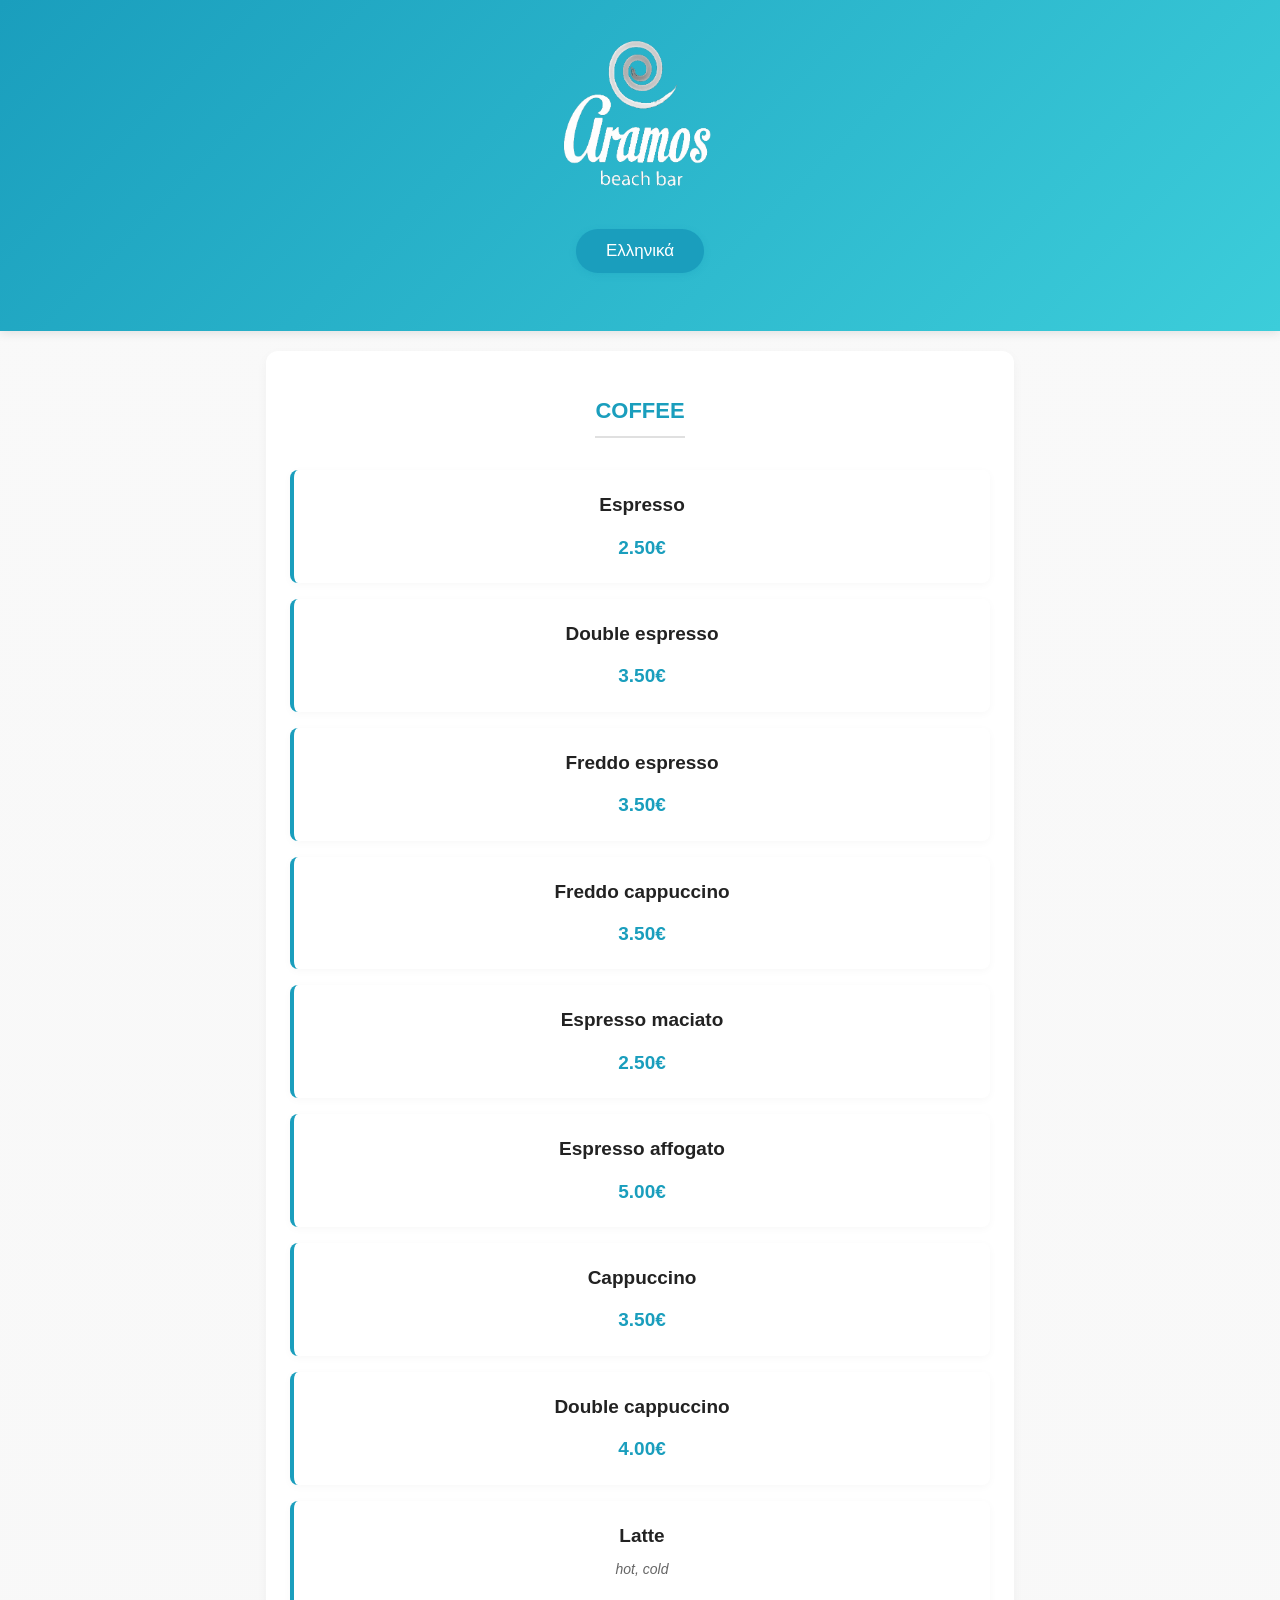
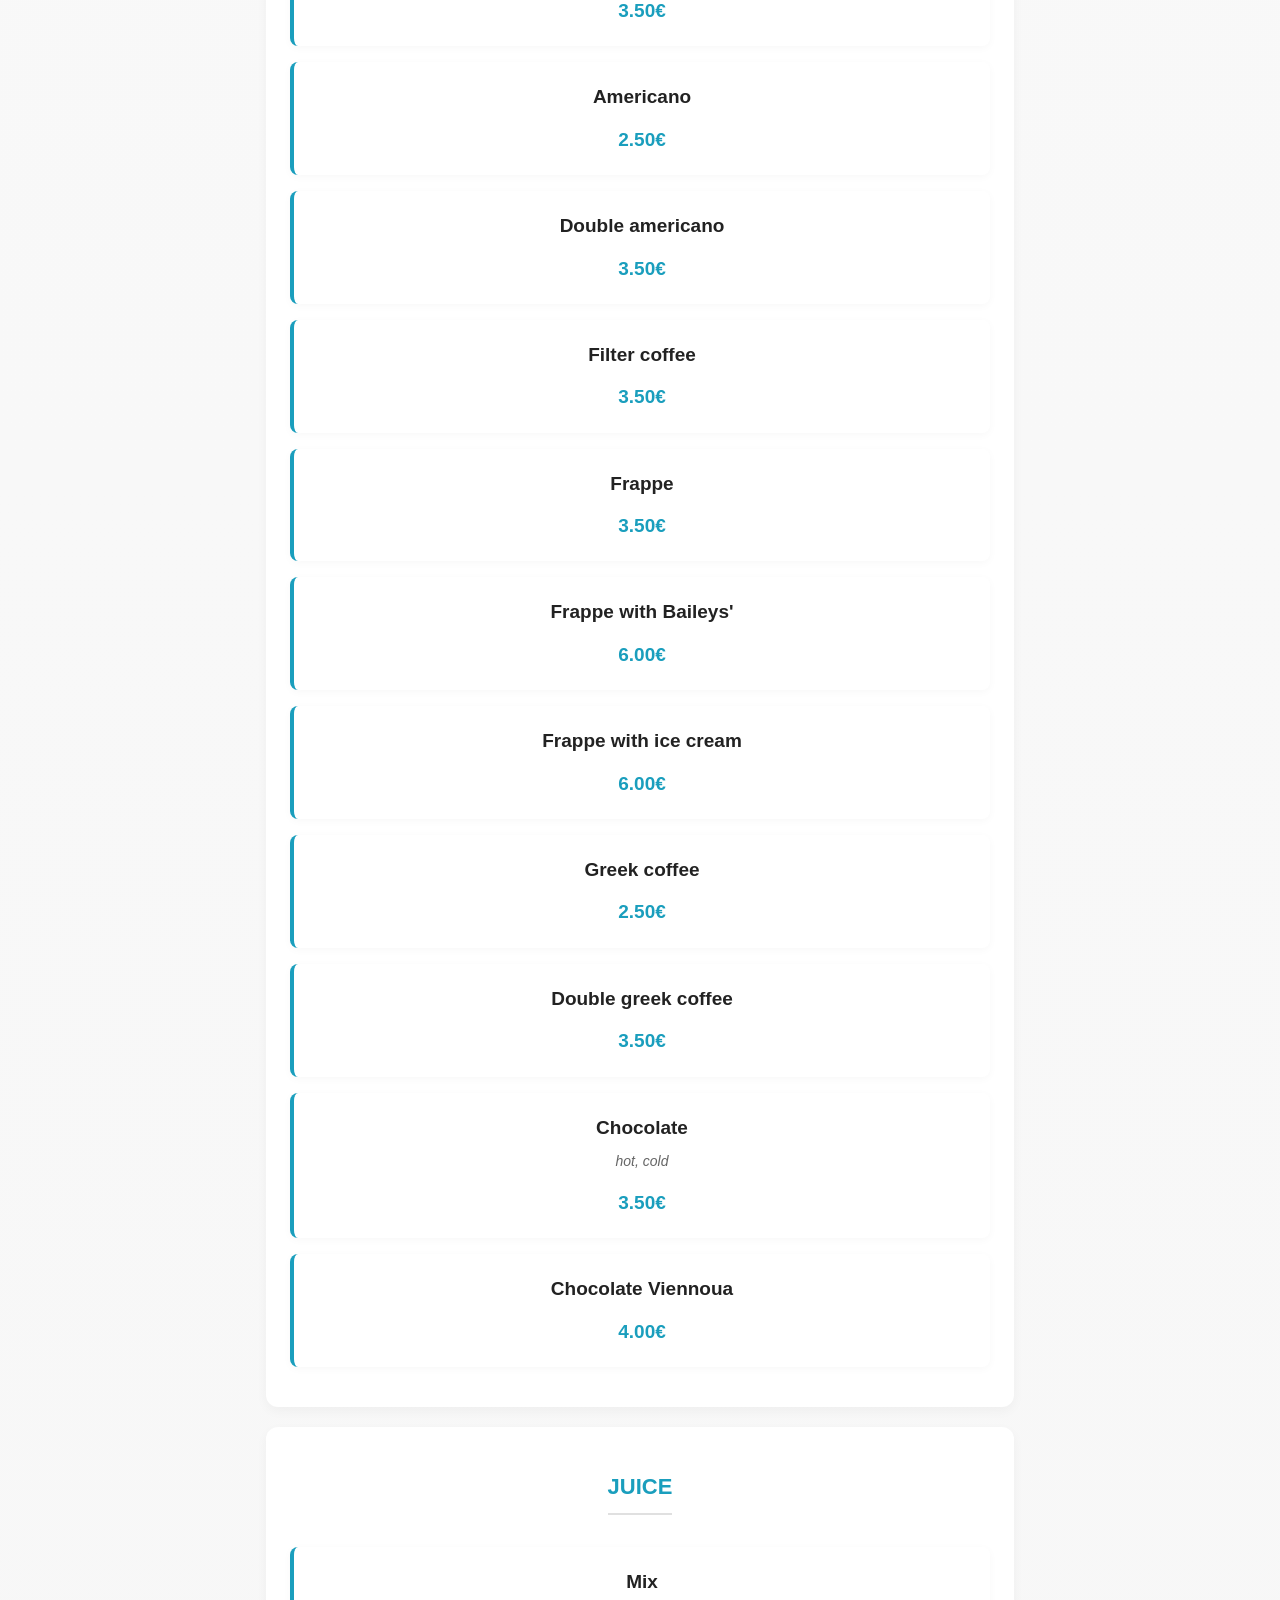
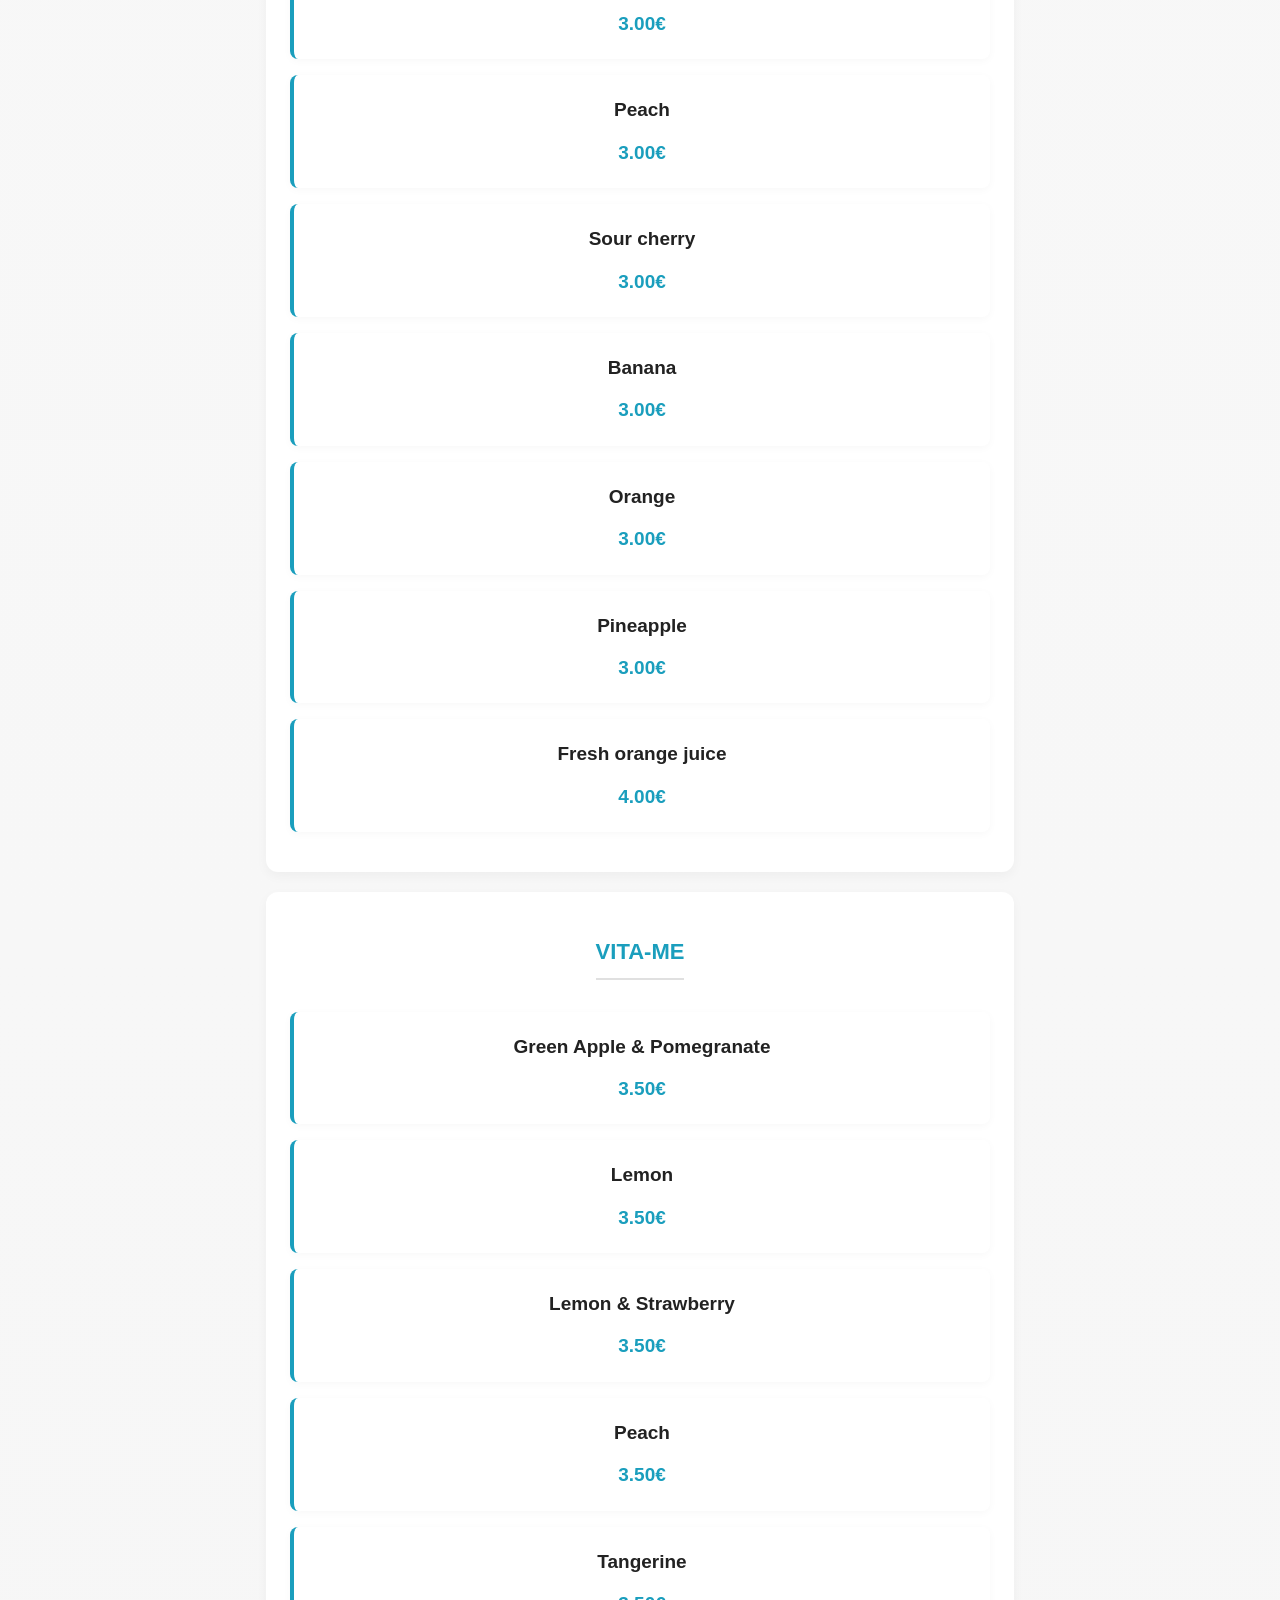
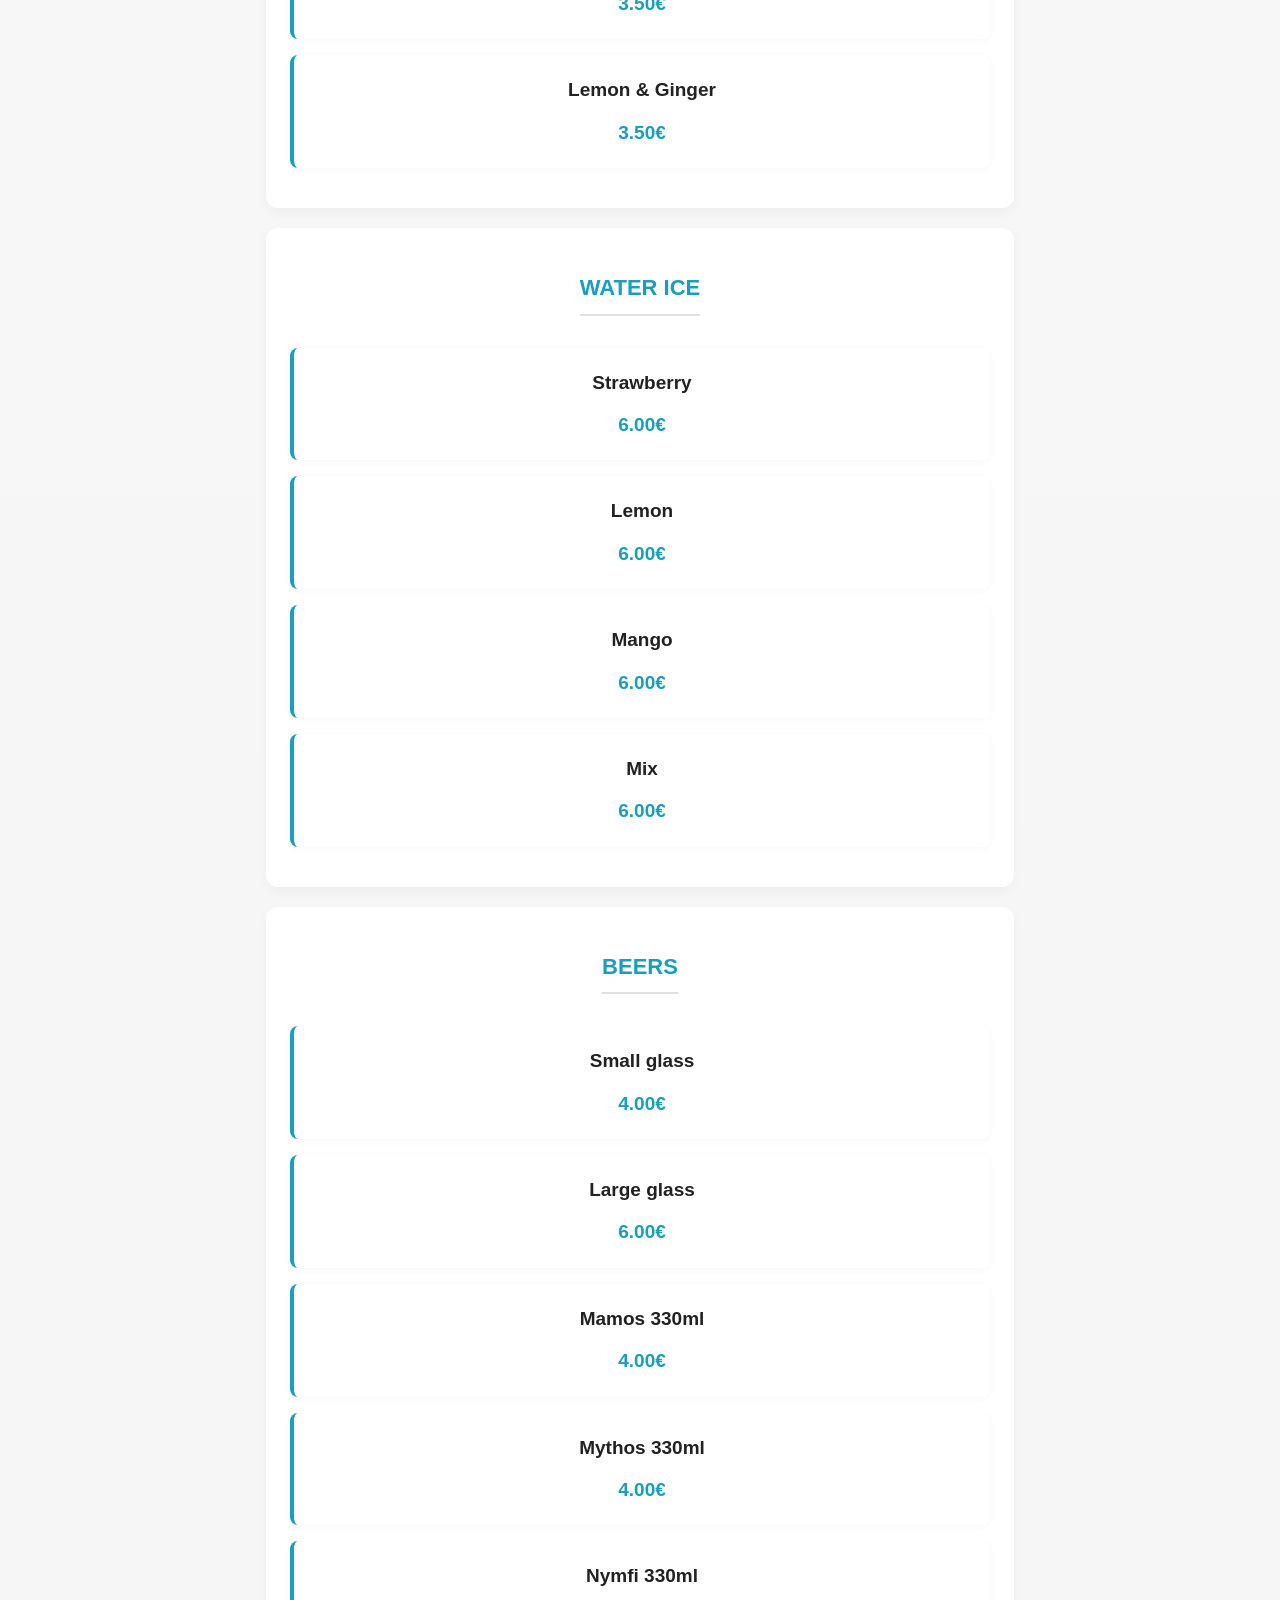
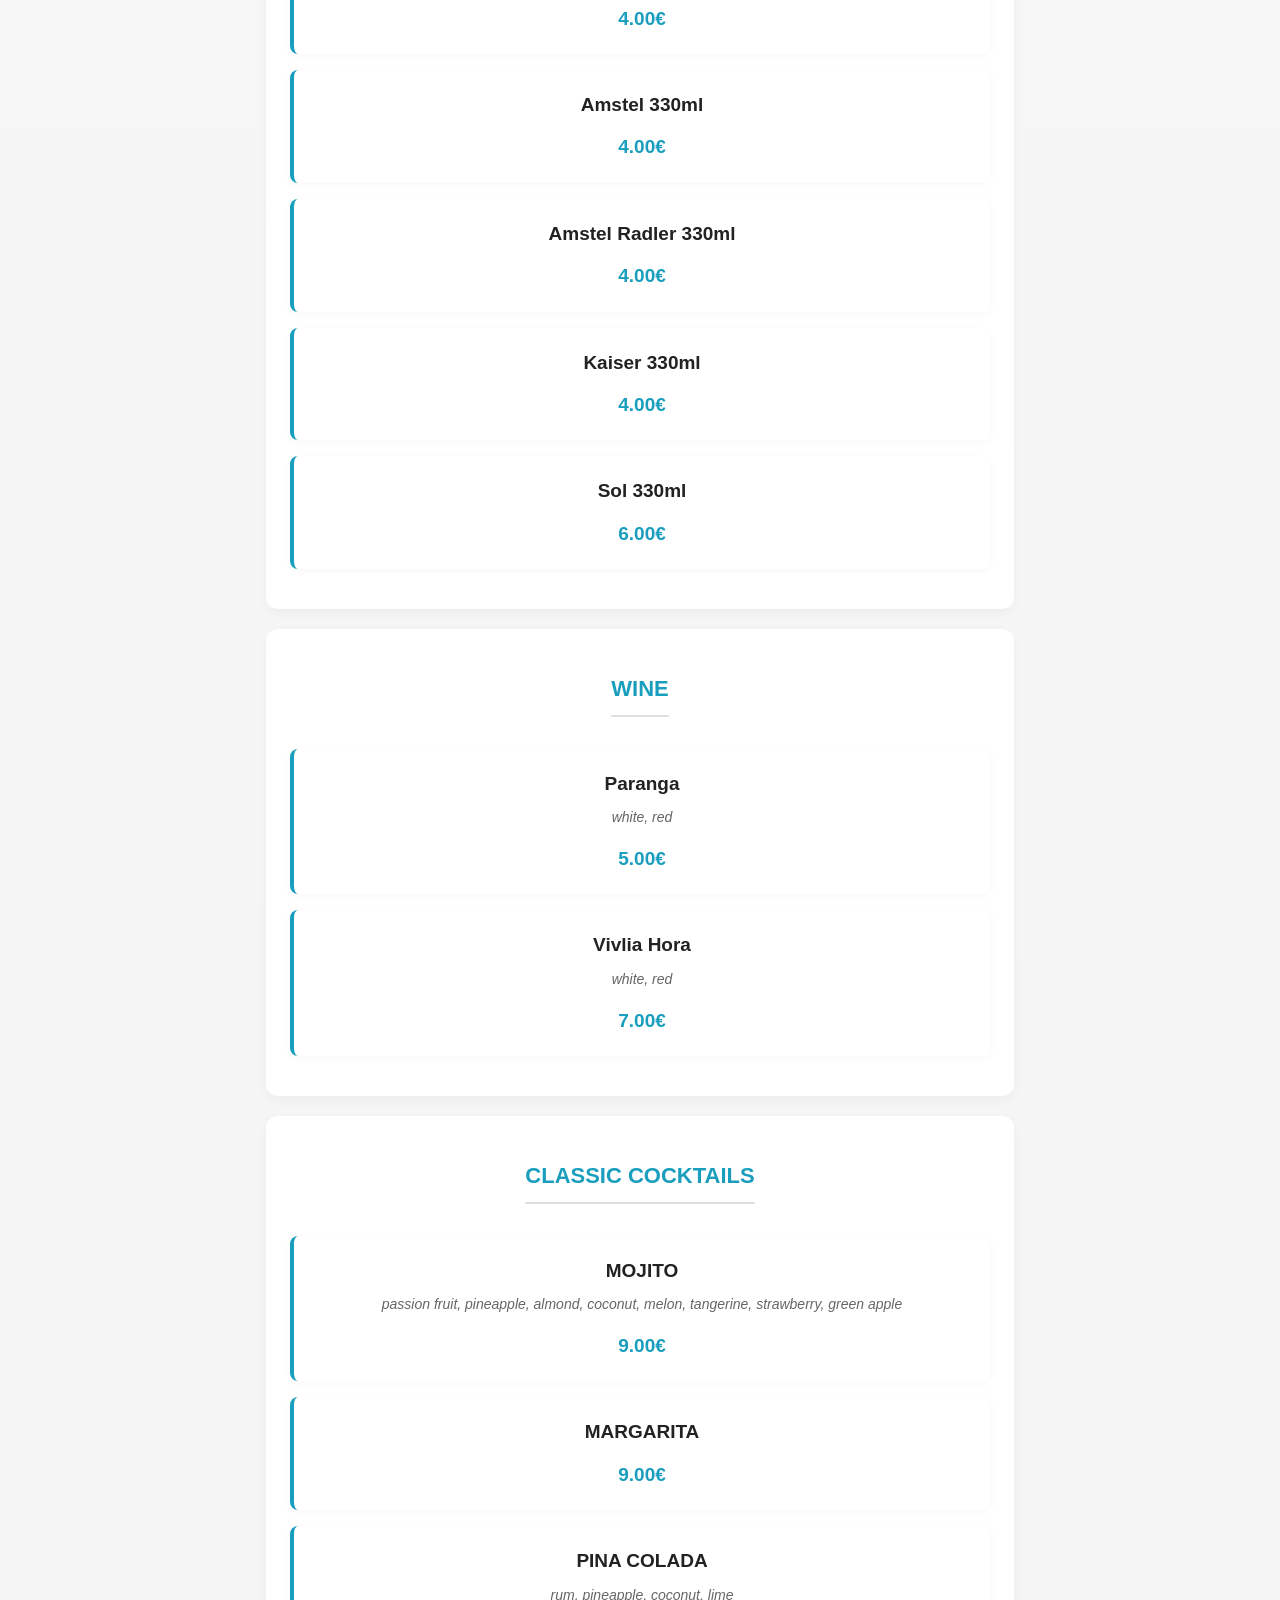
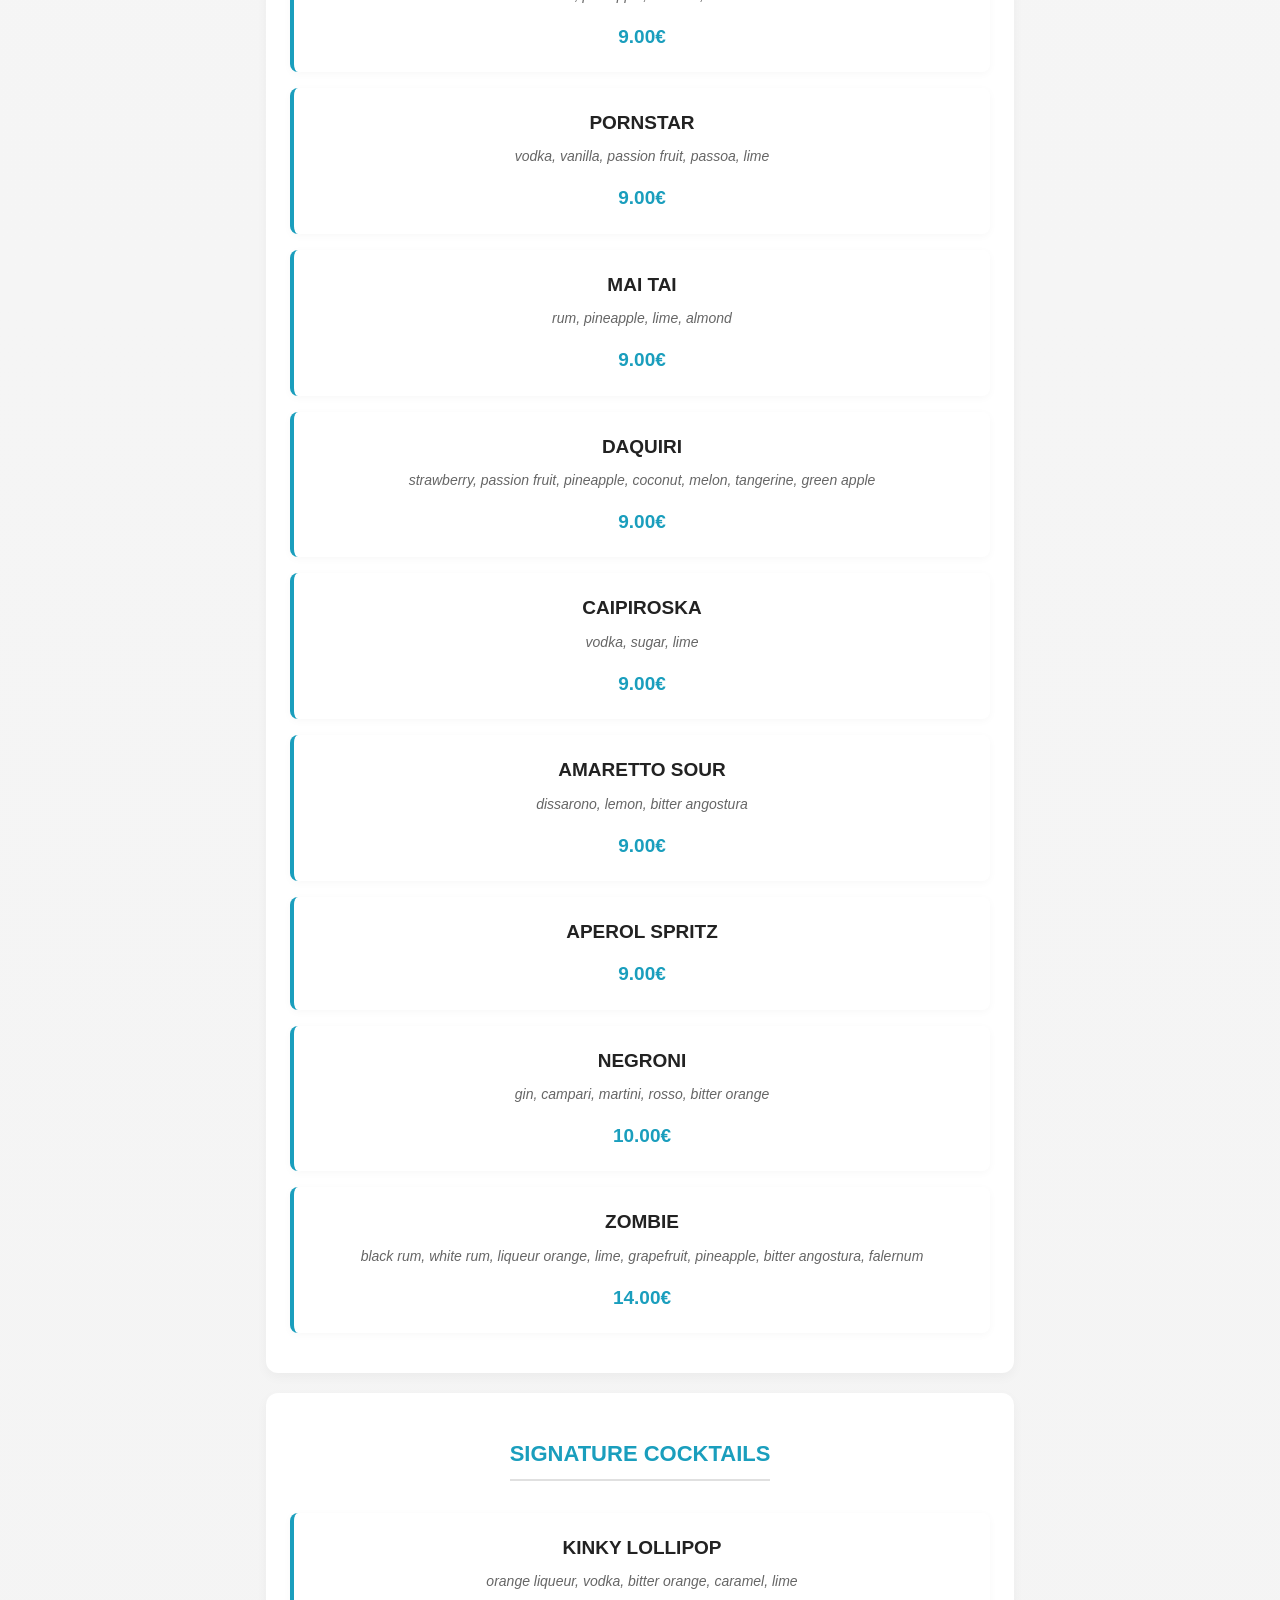
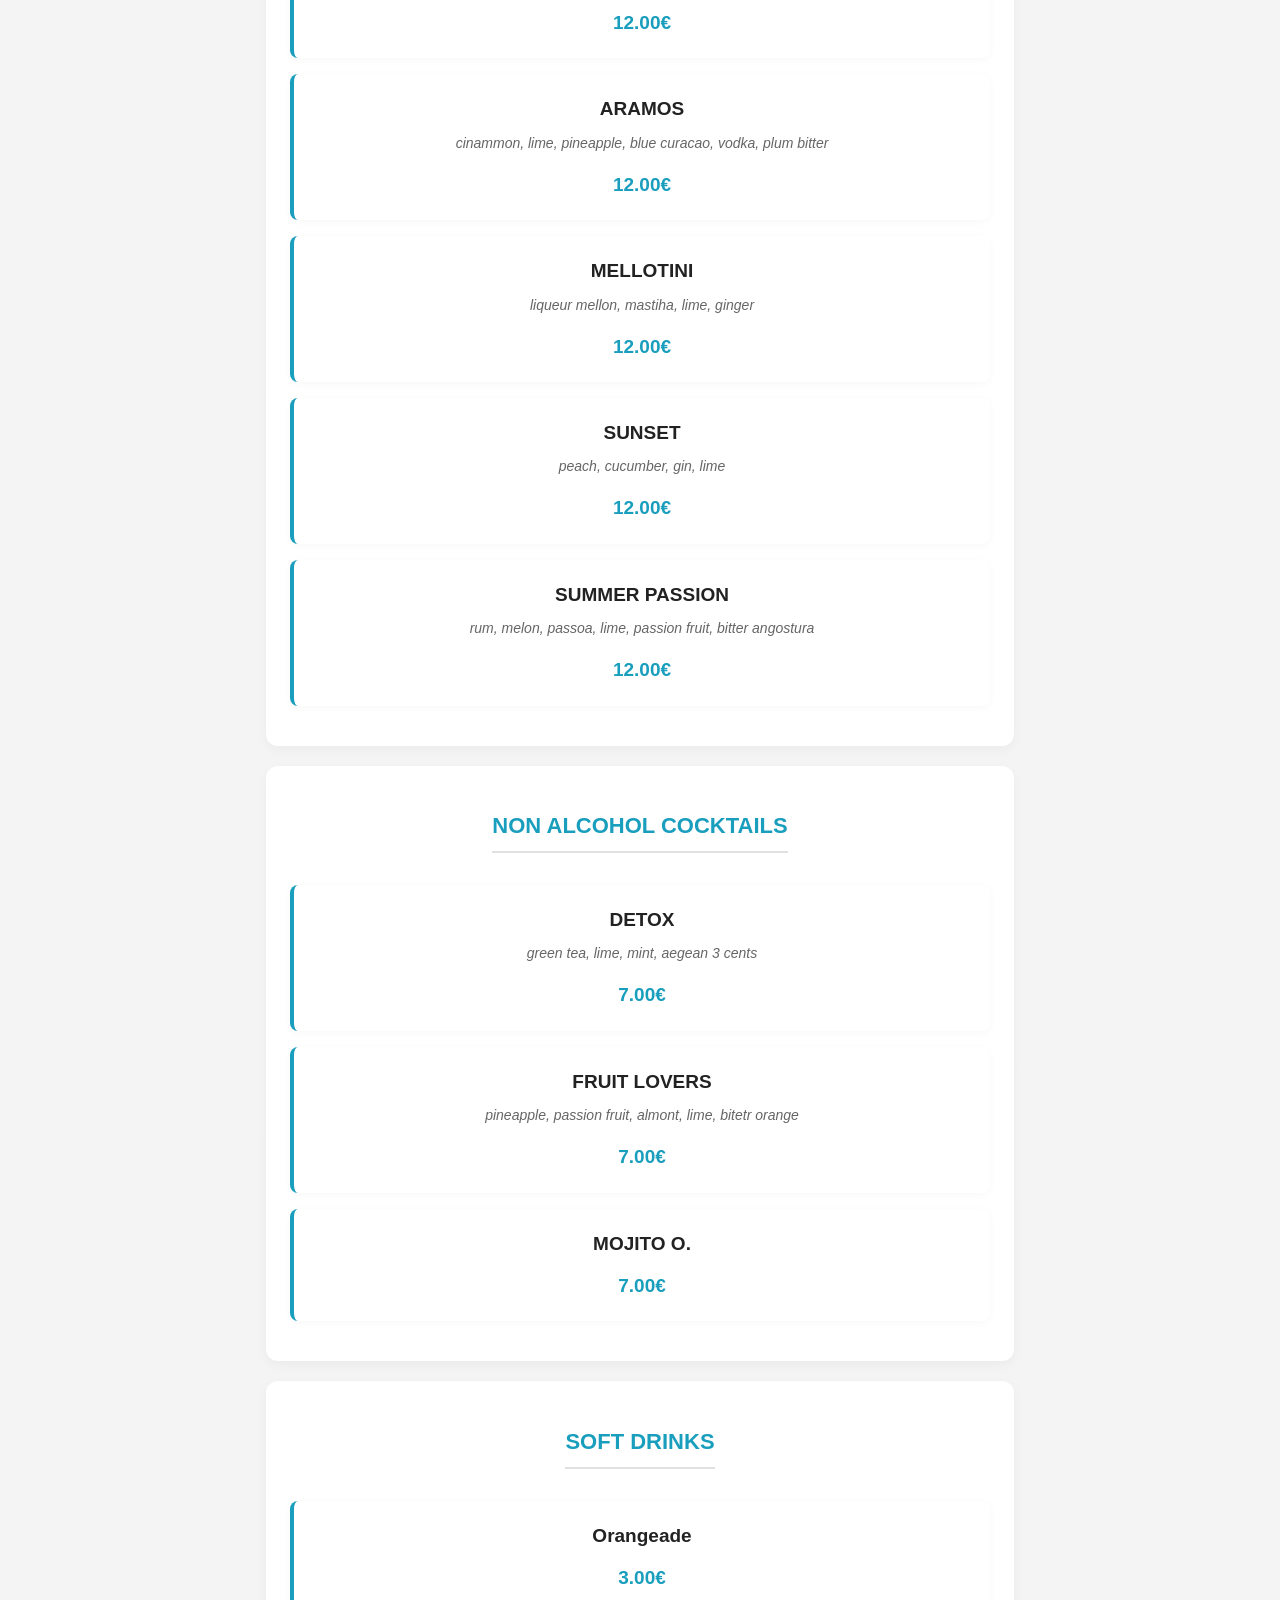
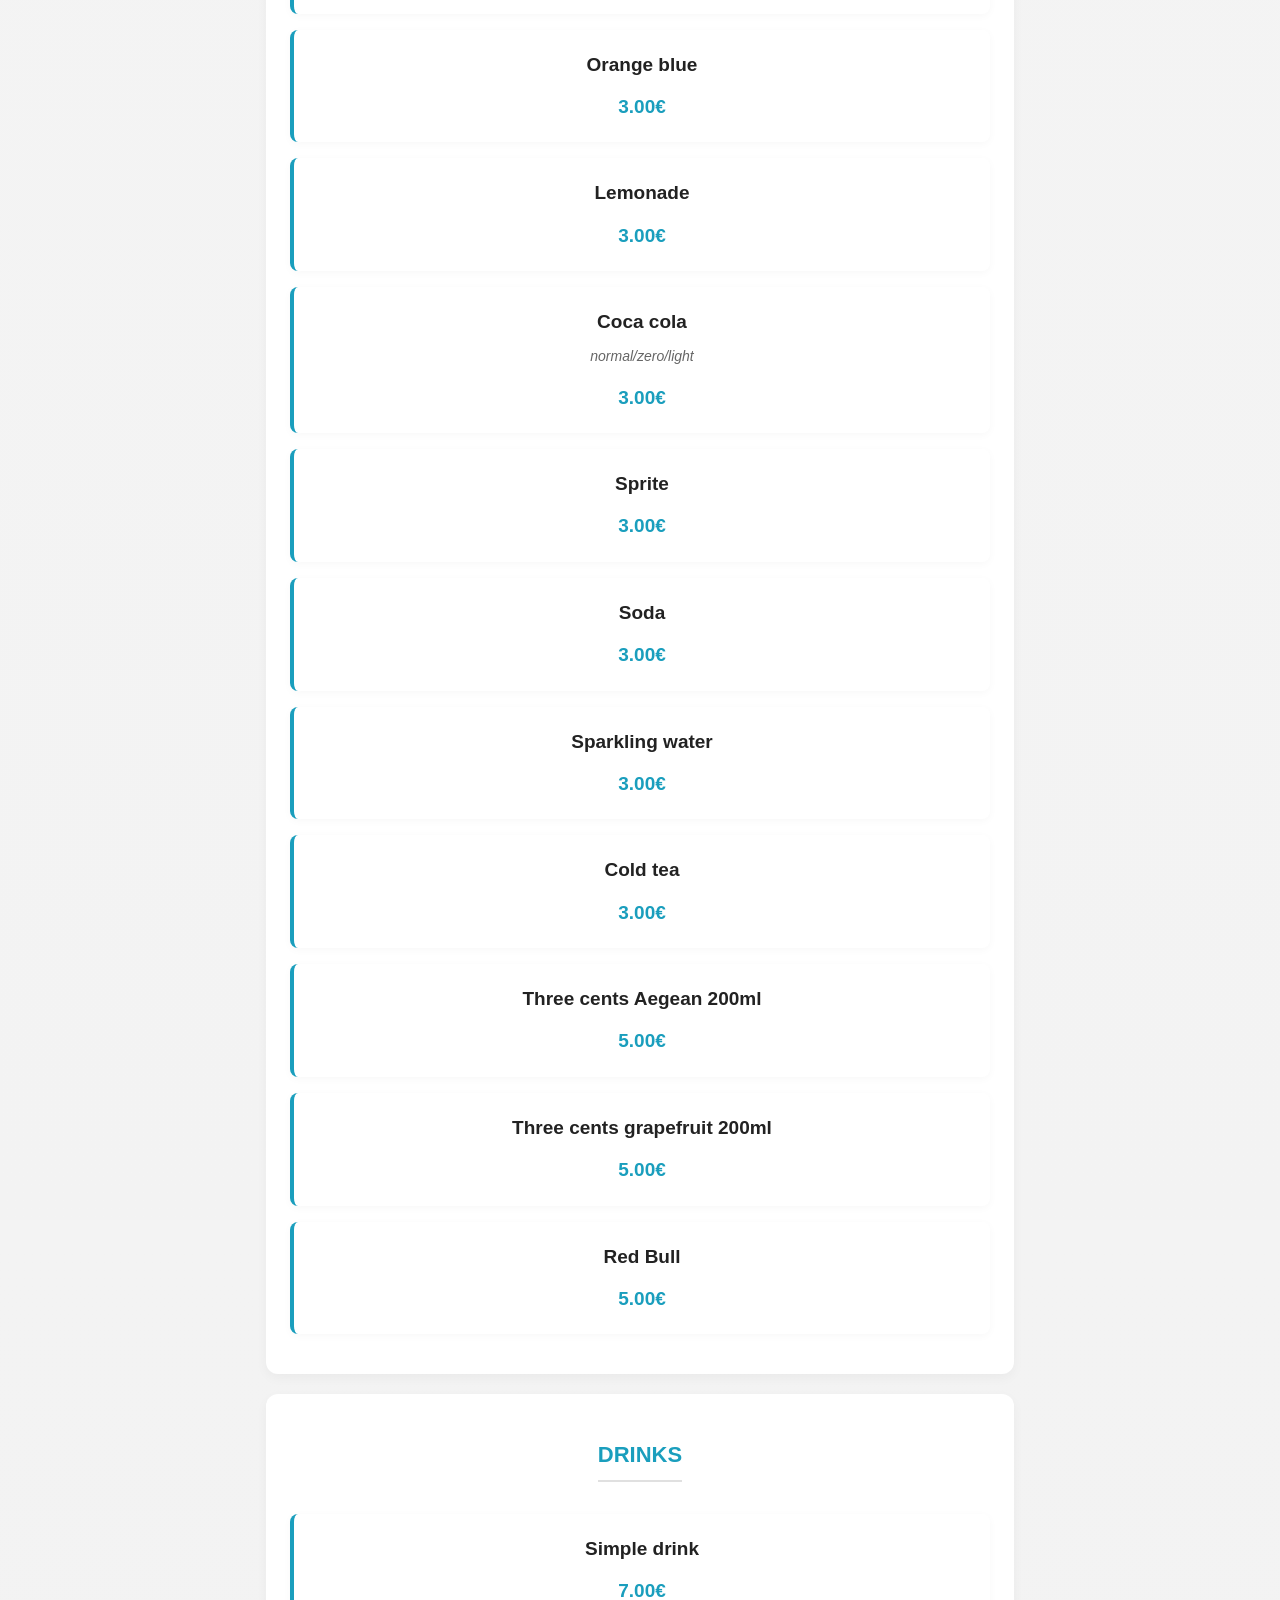
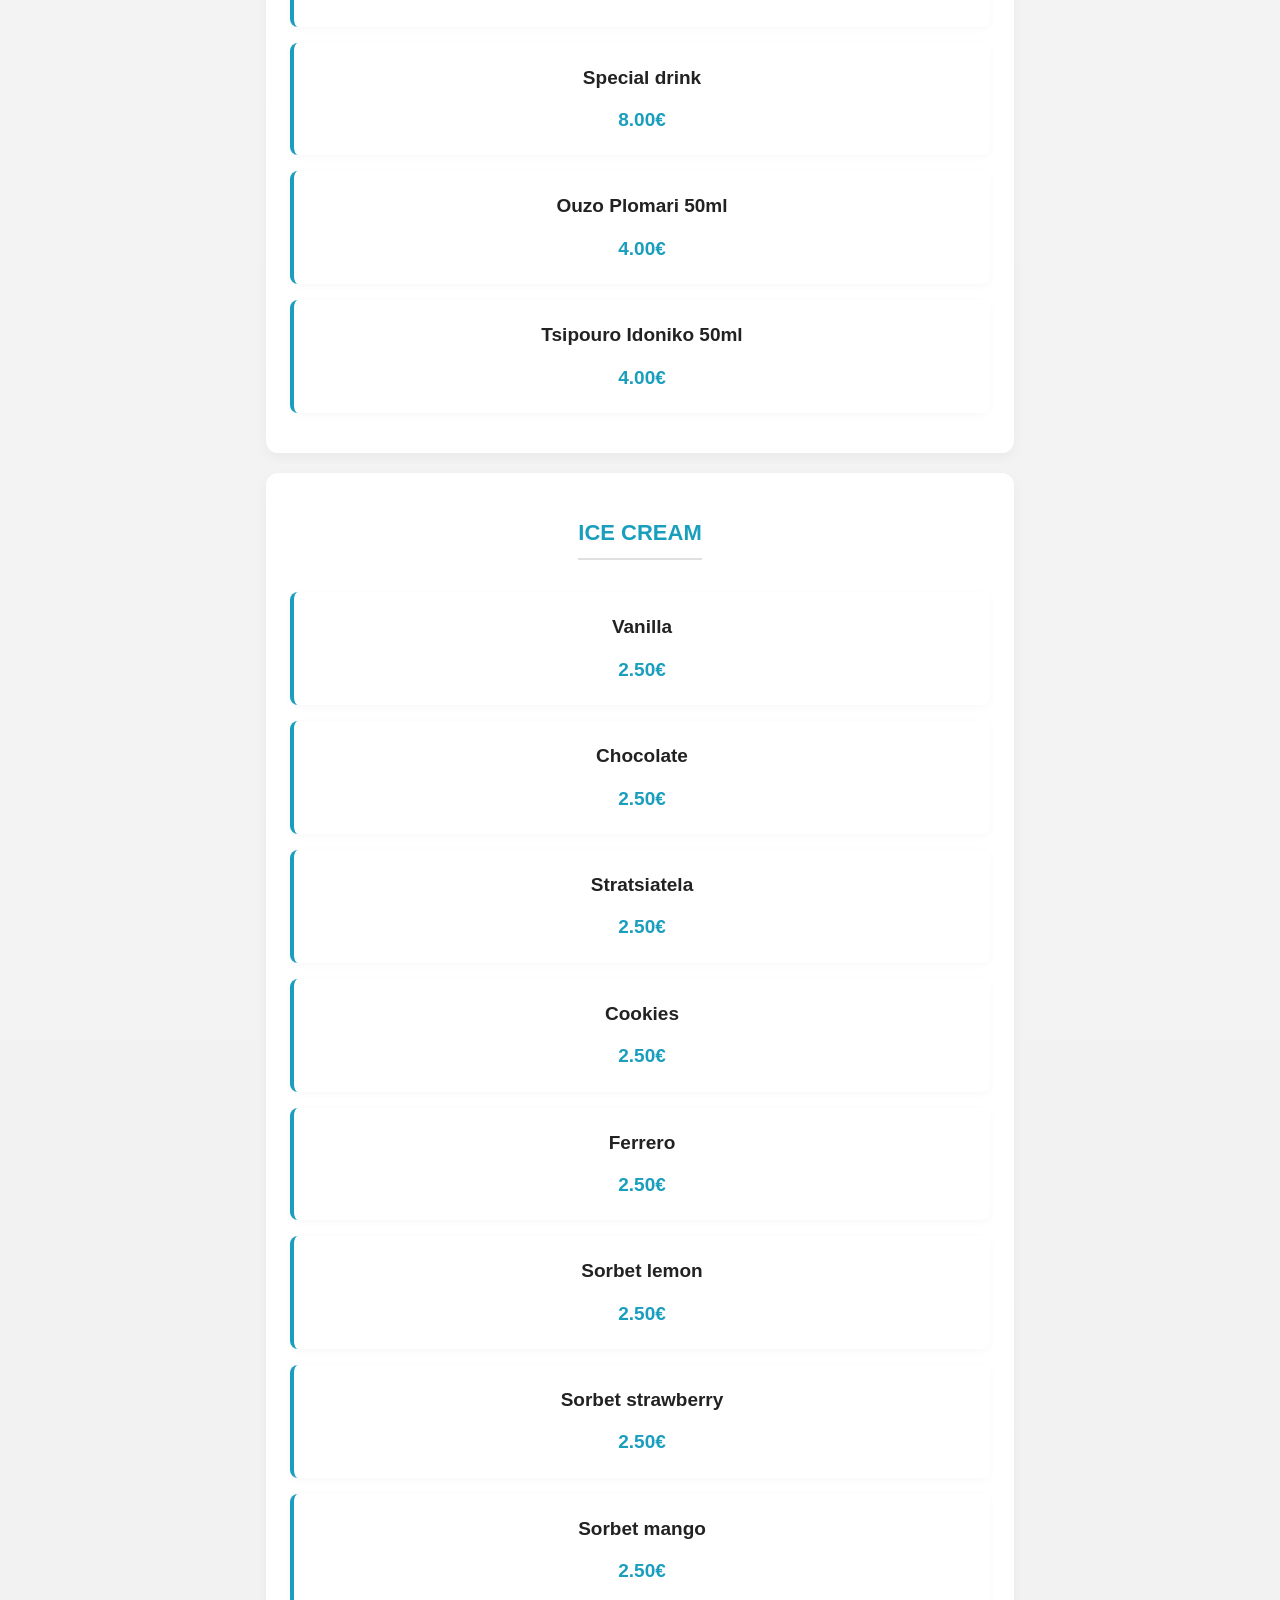
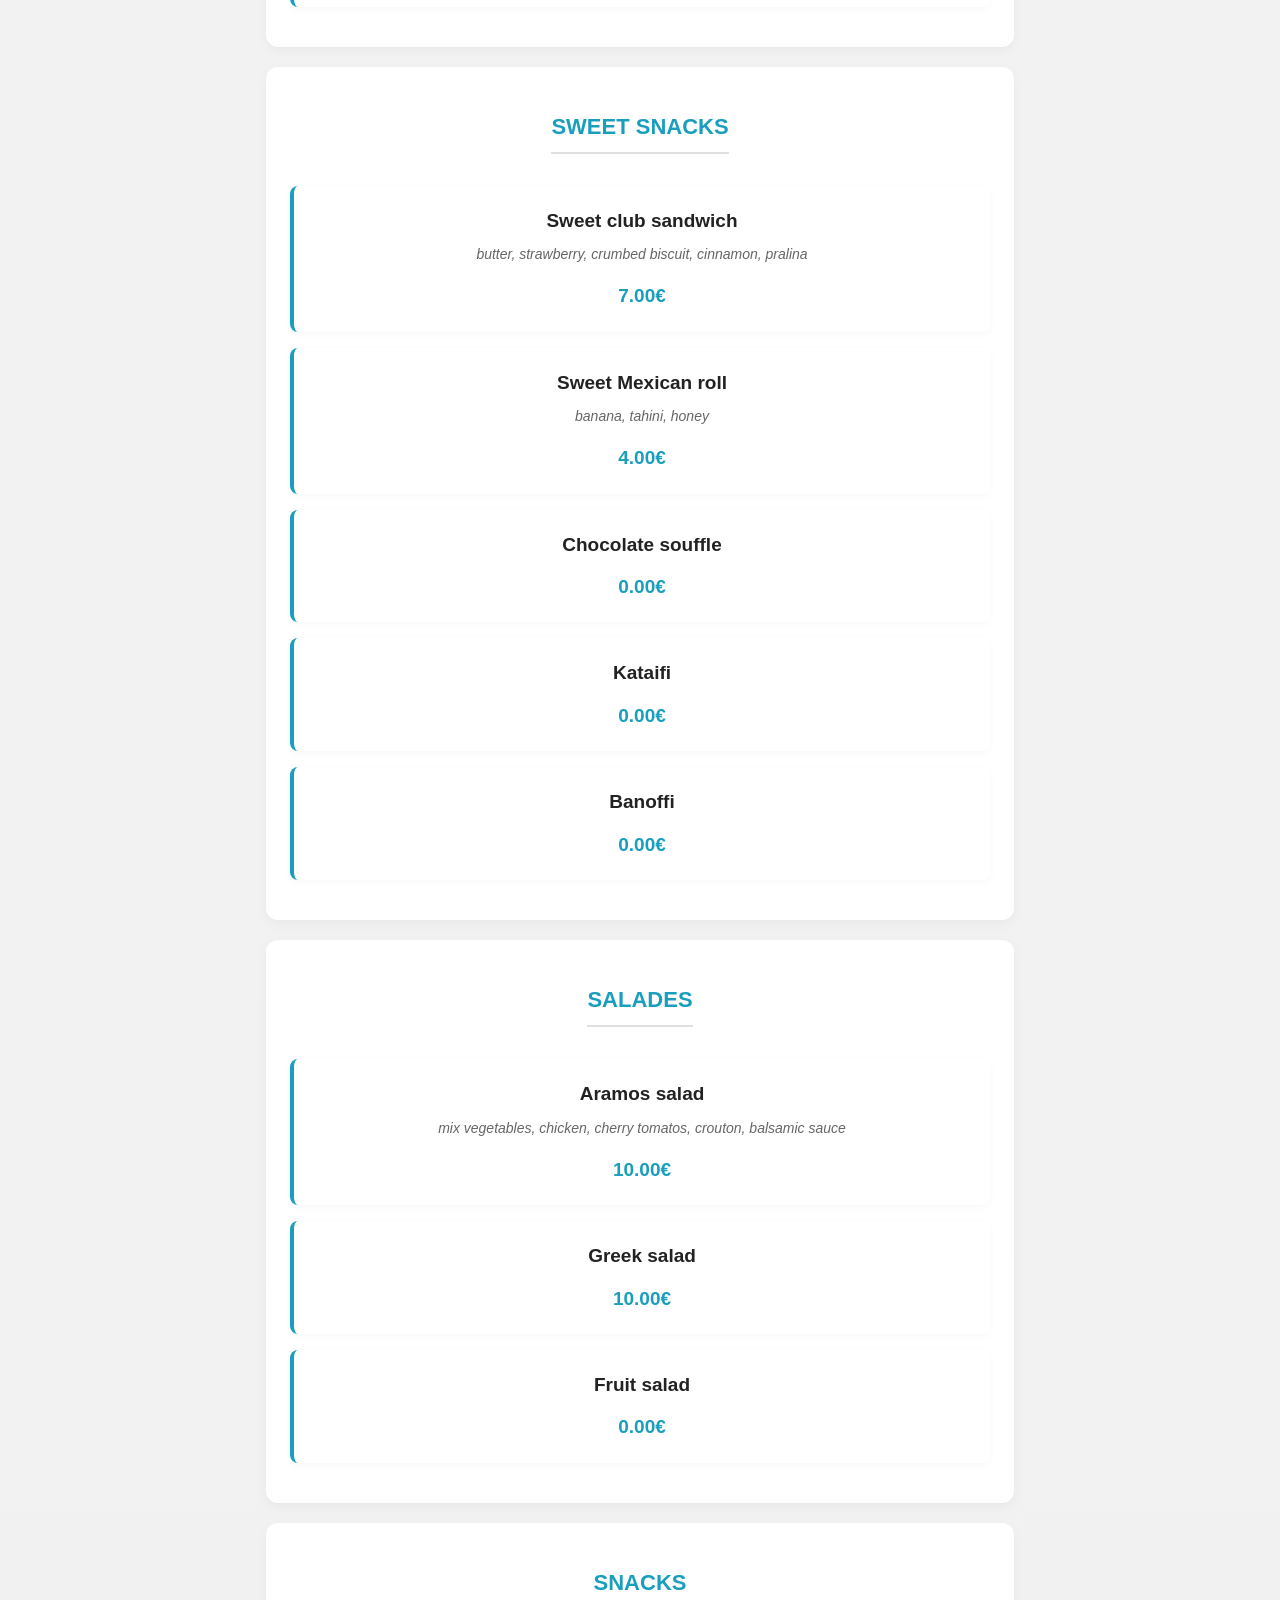
==== commit 0ba6d0b0: "change style2.css to style.css inside the index.html" ====
--- a/index.html
+++ b/index.html
@@ -7,7 +7,7 @@
   <title>Aramos Menu</title>
   <link href="https://fonts.googleapis.com/css2?family=Manrope:wght@400;600&display=swap" rel="stylesheet">
   <link rel="stylesheet" href="https://cdnjs.cloudflare.com/ajax/libs/font-awesome/6.4.0/css/all.min.css">
-  <link rel="stylesheet" href="style2.css">
+  <link rel="stylesheet" href="style.css">
 </head>
 
 <body>
@@ -45,7 +45,7 @@
     </div>
   </footer>
 
-  <script src="script2.js"></script>  
+  <script src="script.js"></script>  
   
 </body>
 </html>
--- a/style.css
+++ b/style.css
@@ -0,0 +1,267 @@
+/* === BASE STYLES === */
+body {
+    font-family: 'Manrope', sans-serif;
+    /* font-family: 'Montserrat', sans-serif; */
+    margin: 0;
+    padding: 0;
+    background: linear-gradient(to bottom, #f9f9f9, #f0f0f0);
+    color: #333;
+    line-height: 1.6;
+}
+  
+/* === HEADER === */
+header {
+    /* background-color: #333; */
+    background: linear-gradient(135deg, #1a9ebd, #3ccdda);
+    color: #fff;
+    padding: 28px 20px;
+    text-align: center;
+    box-shadow: 0 2px 10px rgba(0,0,0,0.1);
+}
+  
+h1 {
+    margin: 0;
+    font-size: 32px;
+    font-weight: 600;
+    letter-spacing: 1.5px;
+    text-shadow: 1px 1px 2px rgba(0,0,0,0.15);
+}
+  
+ /* === CATEGORY CONTAINER === */
+section.category {
+    background-color: #ffffff;
+    padding: 24px;
+    margin: 20px auto;
+    max-width: 750px;
+    border-radius: 12px;
+    box-shadow: 0 4px 12px rgba(0,0,0,0.04);
+    text-align: center;
+    transition: transform 0.2s ease;
+  }
+  
+/* === CATEGORY TITLE === */
+section.category h2 {
+    font-size: 22px;
+    font-weight: 600;
+    margin-bottom: 16px;
+    color: #1a9ebd;
+    border-bottom: 2px solid #e0e0e0;
+    display: inline-block;
+    padding-bottom: 8px;
+  }
+  
+/* === LIST STYLE === */
+ul {
+    padding: 0;
+    margin: 0;
+    list-style-type: none;
+}
+  
+li {
+    background: ffffff;
+    margin: 16px auto;
+    padding: 18px;
+    border-radius: 8px;
+    display: flex;
+    flex-direction: column;
+    text-align: center;
+    box-shadow: 0 2px 8px rgba(0,0,0,0.03);
+    border-left: 4px solid #1a9ebd;
+    transition: transform 0.2s ease-out;
+}
+
+li:hover {
+    transform: translateY(-2px);
+    box-shadow: 0 4px 12px rgba(0,0,0,0.08);
+}
+  
+  /* === ITEM TEXT === */
+.item-name {
+    font-weight: 600;
+    font-size: 18px;
+    color: #222;
+    margin-bottom: 4px;
+}
+  
+.desc {
+    font-style: italic;
+    font-size: 14px;
+    color: #666;
+    margin: 4px 0 8px;
+    line-height: 1.5;
+}
+  
+.price {
+    font-size: 18px;
+    color: #1a9ebd;
+    margin-top: 8px;
+    font-weight: 600;
+}
+  
+  /* === LANGUAGE BUTTON === */
+#lang-toggle {
+    display: block;
+    margin: 30px auto;
+    background: #1a9ebd;
+    color: #fff;
+    border: none;
+    border-radius: 30px;
+    padding: 12px 30px;
+    font-size: 16px;
+    cursor: pointer;
+    font-weight: 500;
+    box-shadow: 0 2px 6px rgba(26, 158, 189, 0.3);
+    transition: all 0.3s ease;
+  }
+  
+  #lang-toggle:hover {
+    background: #3ccdda;
+    transform: translateY(-2px);
+    box-shadow: 0 4px 8px rgba(26, 158, 189, 0.4);
+}
+
+/* === FOOD NOTICE === */
+.food-notice {
+    max-width: 750px;
+    margin: 30px auto;
+    padding: 0 20px;
+}
+
+.notice-content {
+    background-color: var(--notice-bg);
+    border-left: 4px solid var(--notice-border);
+    border-radius: 6px;
+    padding: 15px;
+    display: flex;
+    align-items: center;
+    box-shadow: 0 2px 8px var(--shadow-light);
+    transition: background-color var(--transition-speed), border-left var(--transition-speed);
+}
+
+.notice-icon {
+    color: var(--notice-border);
+    font-size: 20px;
+    margin-right: 12px;
+    transition: color var(--transition-speed);
+}
+
+#food-notice-text {
+    color: var(--notice-text);
+    margin: 0;
+    font-size: 14px;
+    transition: color var(--transition-speed);
+}
+
+
+/* === FOOTER === */
+footer {
+    background-color: #333;
+    color: #fff;
+    padding: 16px;
+    text-align: center;
+    font-size: 14px;
+    margin-top: 30px;
+}
+
+.footer-content {
+    max-width: 750px;
+    margin: 0 auto;
+}
+
+/* === SOCIAL LINKS === */
+.social-links {
+    display: flex;
+    justify-content: center;
+    gap: 18px;
+    margin-bottom: 16px;
+    flex-wrap: wrap;
+  }
+  
+  .social-icon {
+    color: #fff;
+    font-size: 20px;
+    width: 42px;
+    height: 42px;
+    display: flex;
+    align-items: center;
+    justify-content: center;
+    border-radius: 50%;
+    background: rgba(255, 255, 255, 0.12);
+    transition: all 0.3s ease;
+    text-decoration: none;
+  }
+  
+  .social-icon:hover {
+    transform: translateY(-4px) scale(1.1);
+  }
+  
+  /* === INDIVIDUAL PLATFORM COLORS === */
+  .social-icon[aria-label="Instagram"]:hover {
+    background: radial-gradient(circle at 30% 107%, #fdf497 0%, #fdf497 5%, #fd5949 45%, #d6249f 60%, #285AEB 90%);
+    color: #fff;
+  }
+  
+  .social-icon[aria-label="Facebook"]:hover {
+    background-color: #1877f2;
+    color: #fff;
+  }
+  
+  .social-icon[aria-label="TripAdvisor"]:hover {
+    background-color: #00af87;
+    color: #fff;
+  }
+  
+  .social-icon[aria-label="Maps"]:hover {
+    background-color: #e74c3c;
+    color: #fff;
+  }
+  
+  /* === COPYRIGHT === */
+  footer p {
+    margin: 0;
+    font-size: 13px;
+    opacity: 0.8;
+  }
+  
+  
+/* === IMAGE STYLE === */
+img {
+    width: 100%;
+    max-width: 180px;
+    height: auto;
+    object-fit: cover;
+    display: block;
+    margin: 0 auto 12px;
+    border-radius: 8px;
+}
+  
+/* === RESPONSIVE === */
+@media (min-width: 600px) {
+    h1 {
+        font-size: 36px;
+    }
+
+    .item-name {
+        font-size: 19px;
+    }
+
+    .price {
+        font-size: 19px;
+    }
+
+    #lang-toggle {
+        font-size: 17px;
+    }
+
+    section.category {
+        max-width: 700px;
+    }
+
+    li {
+        padding: 20px;
+    }
+
+    #food-notice-text {
+        font-size: 15px;
+    }
+}
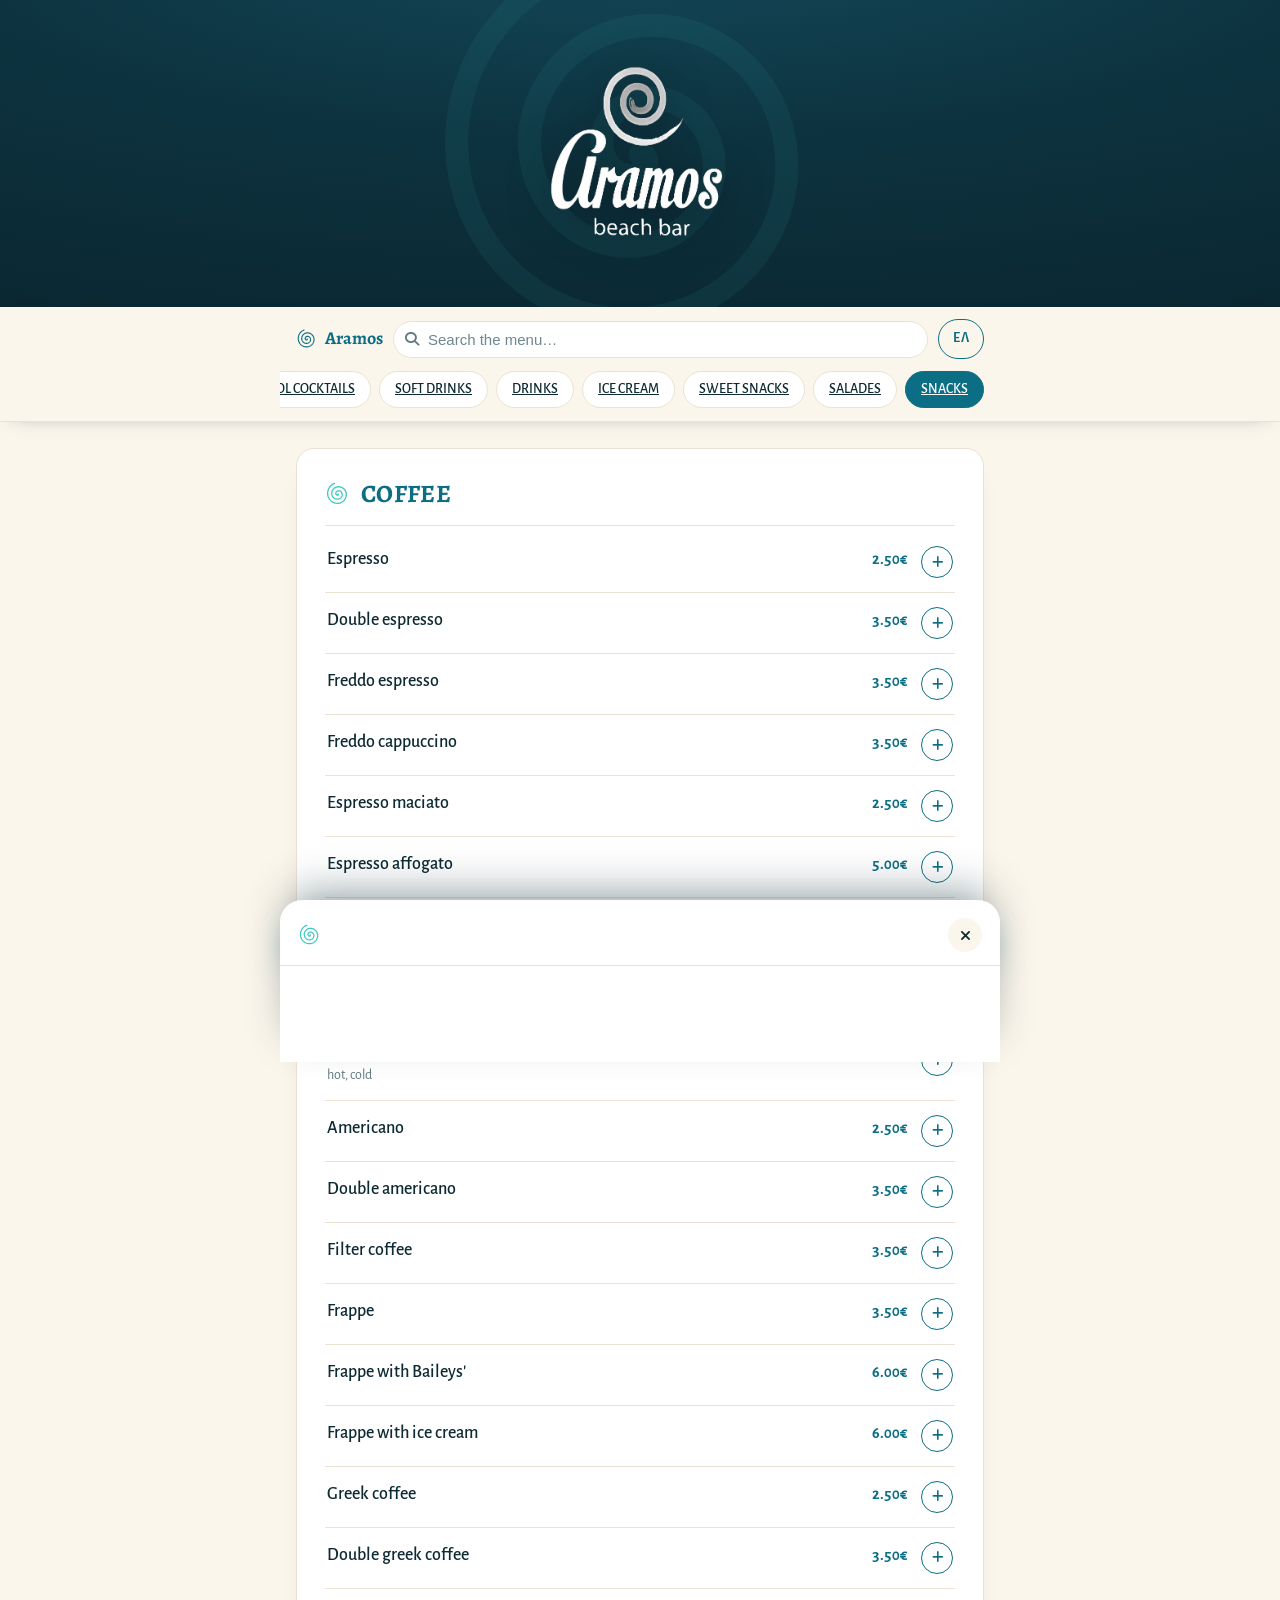
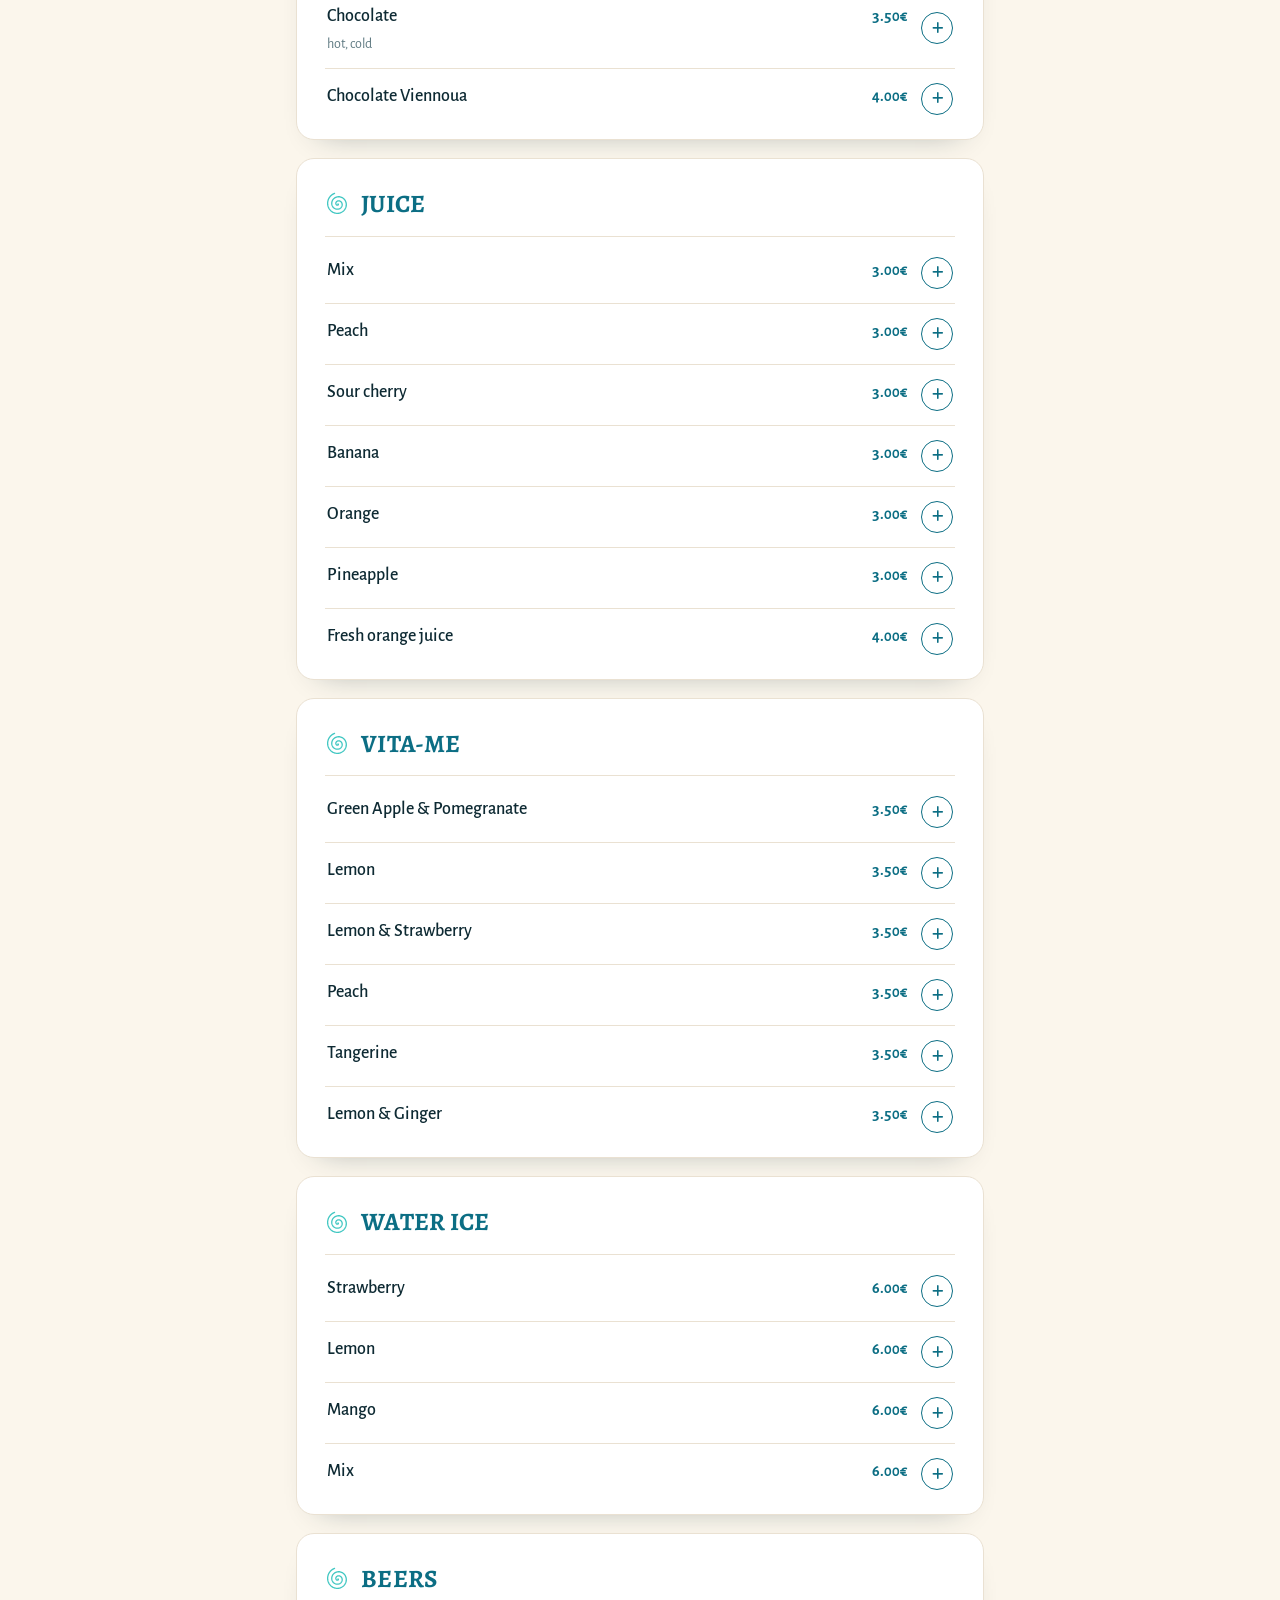
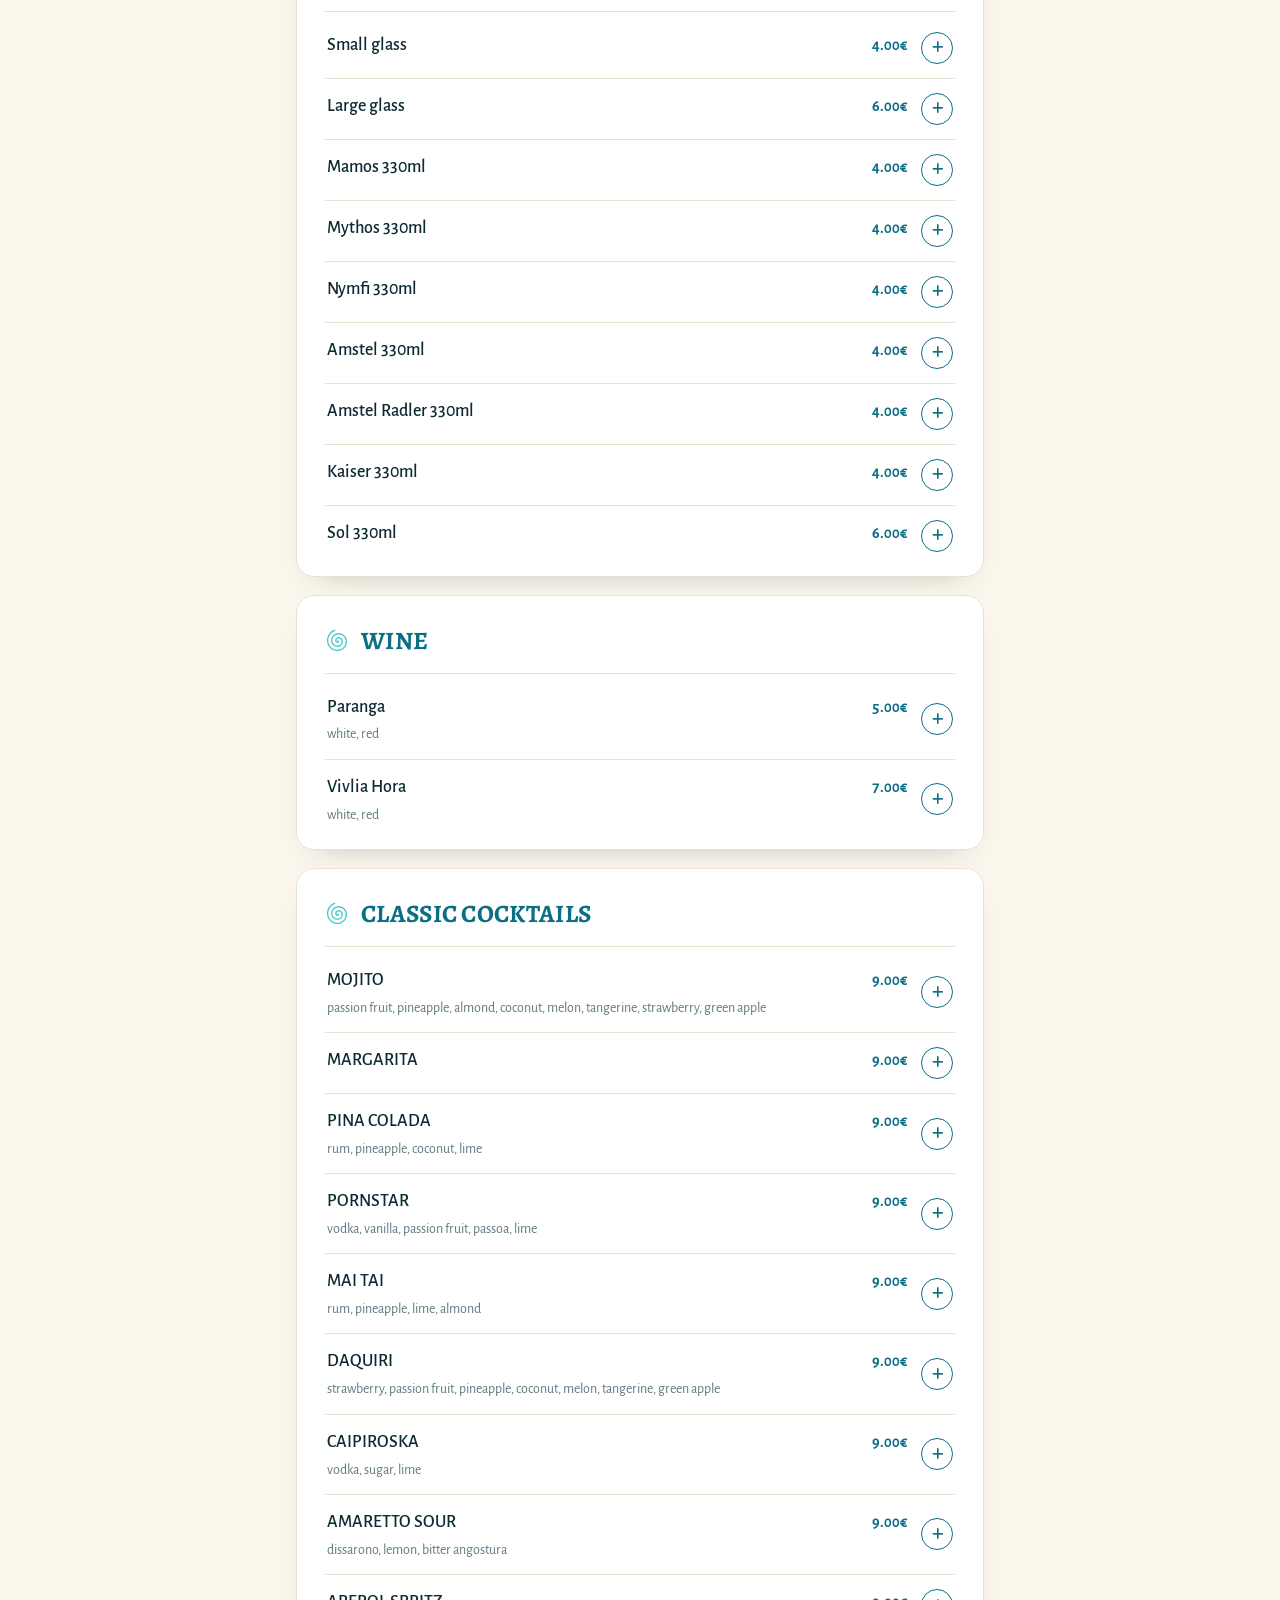
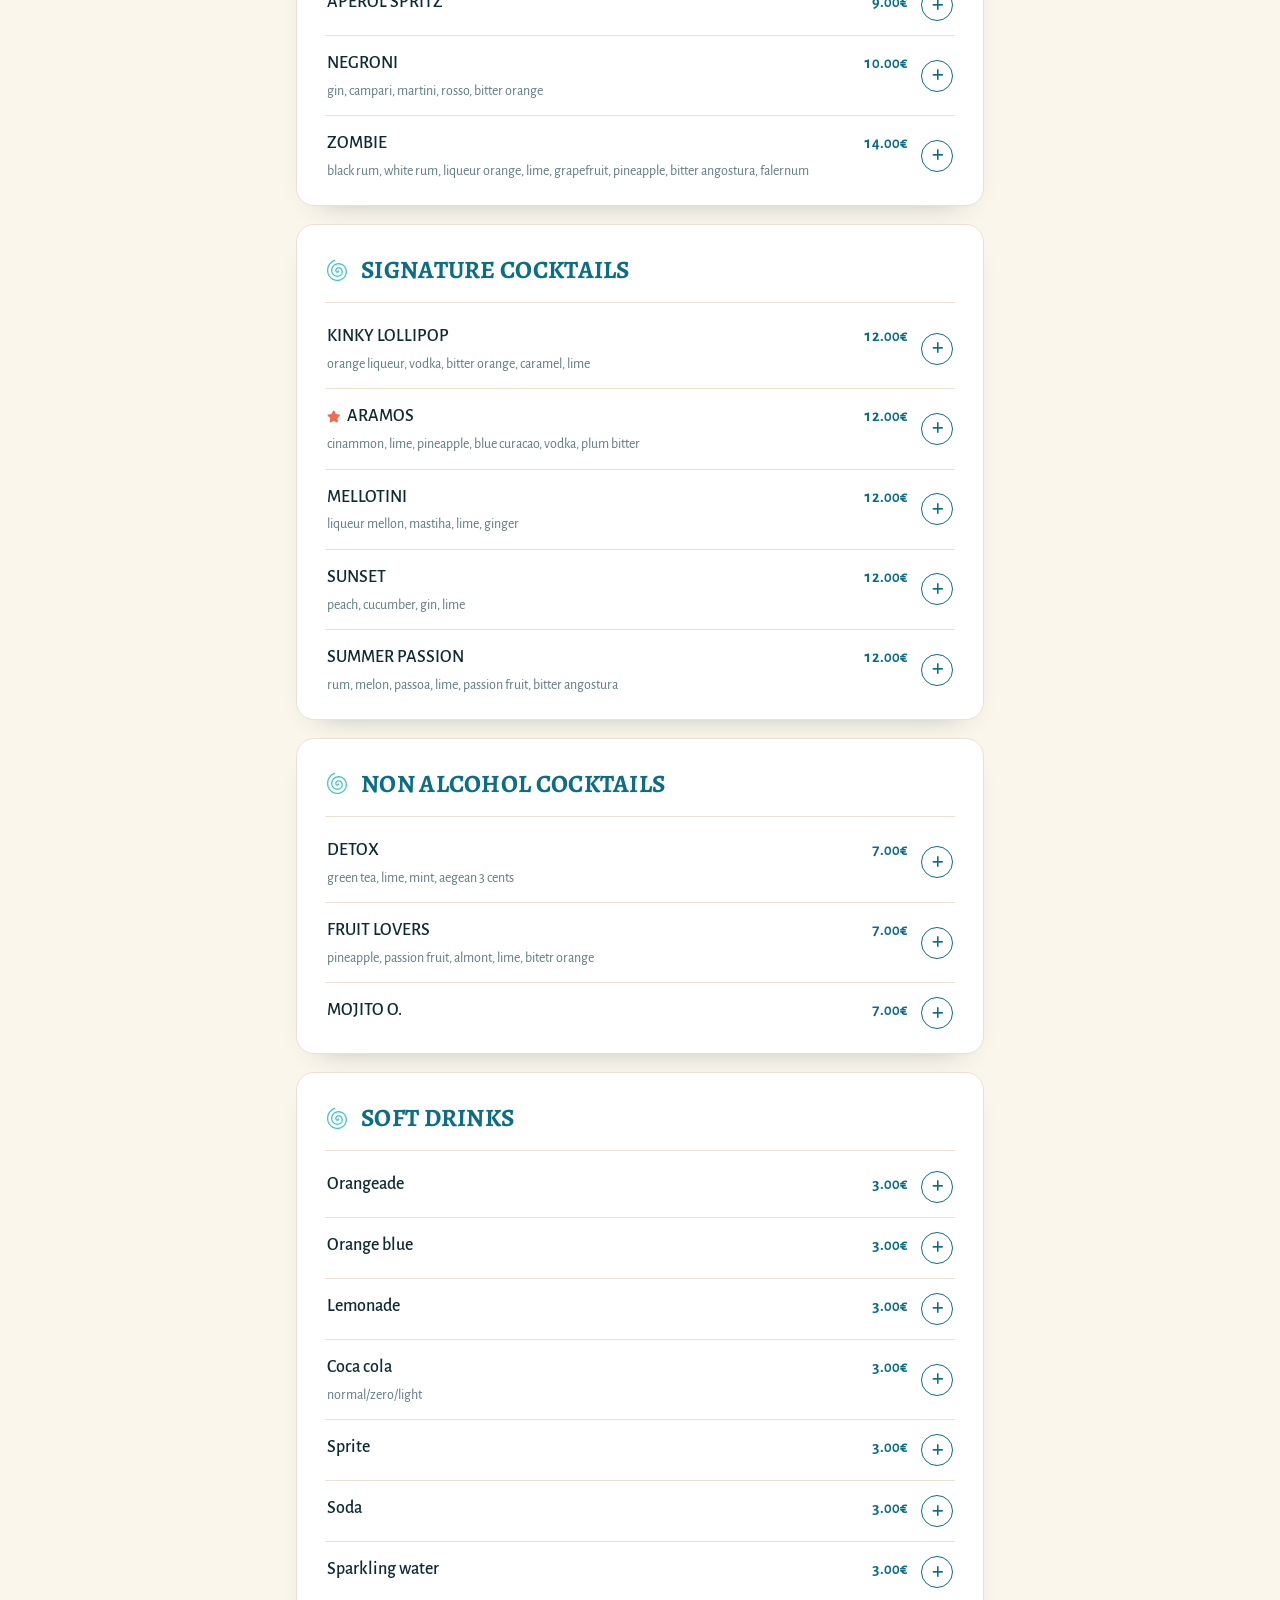
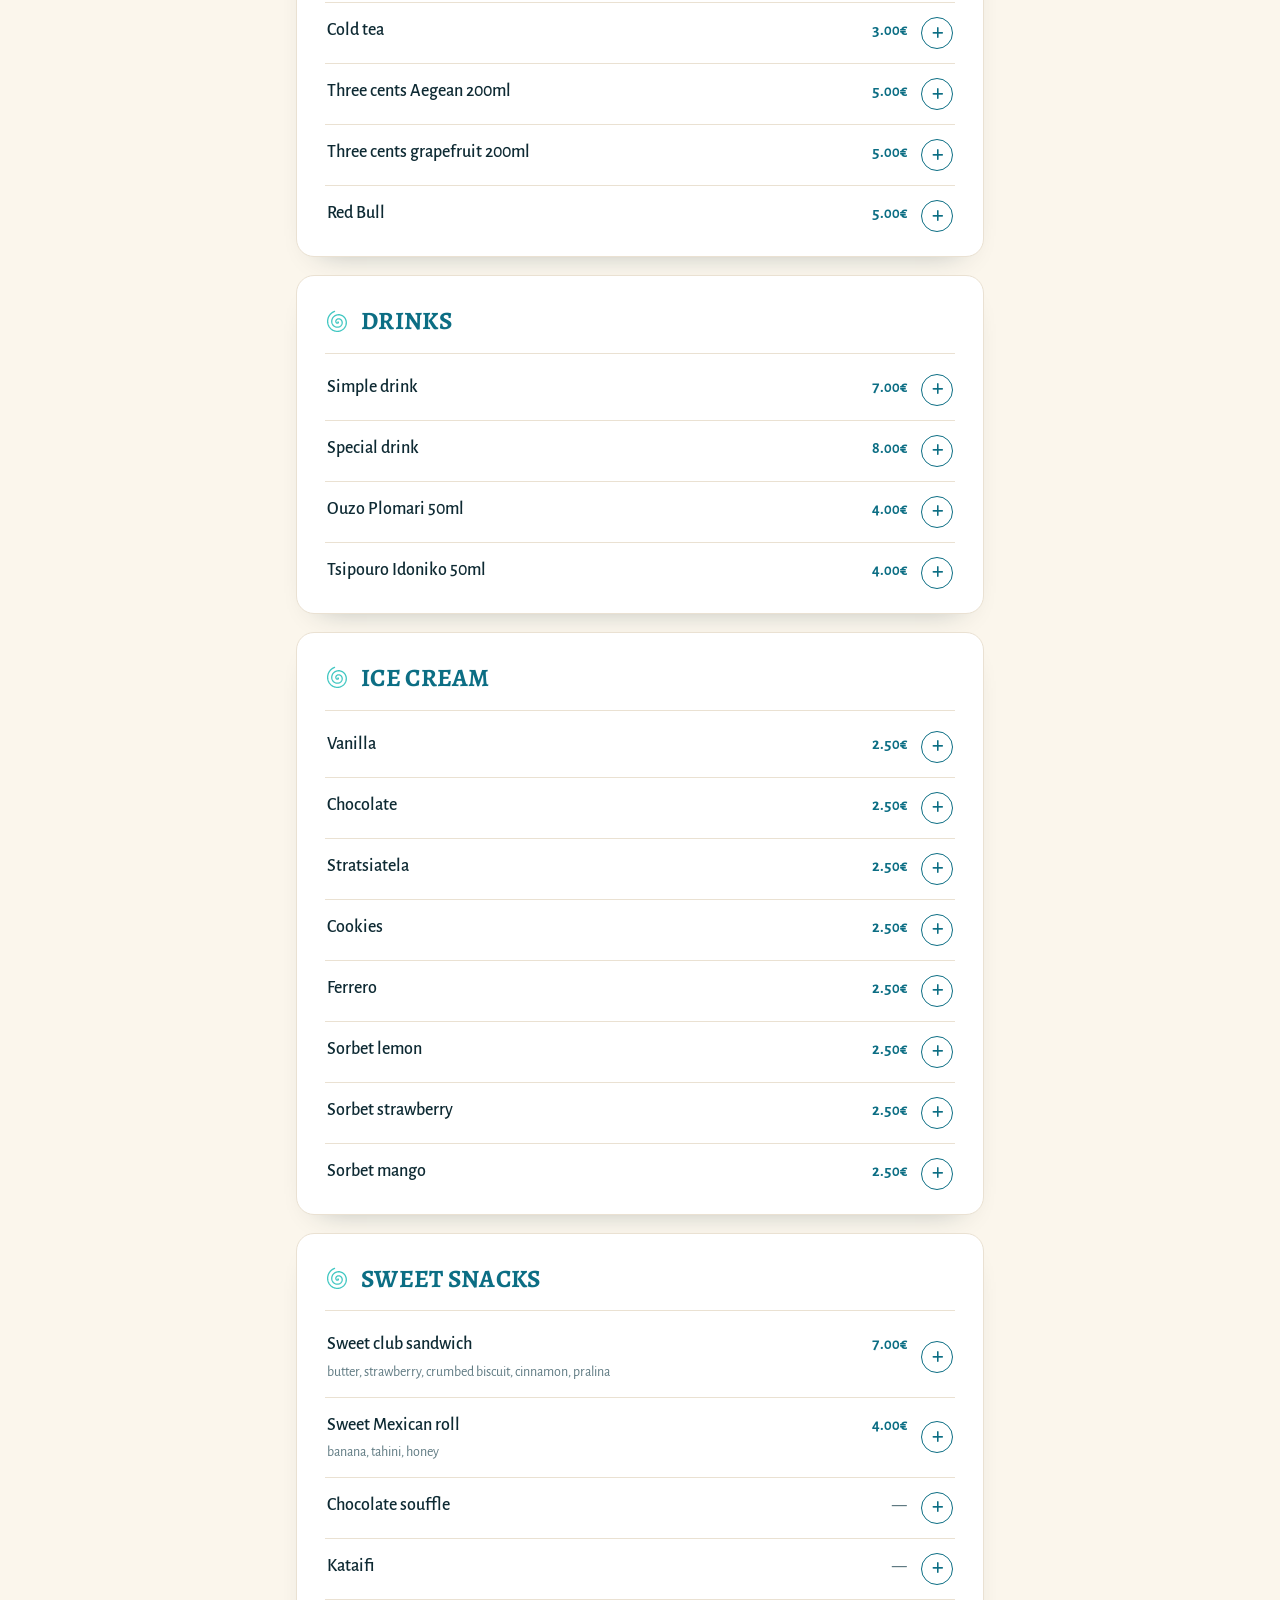
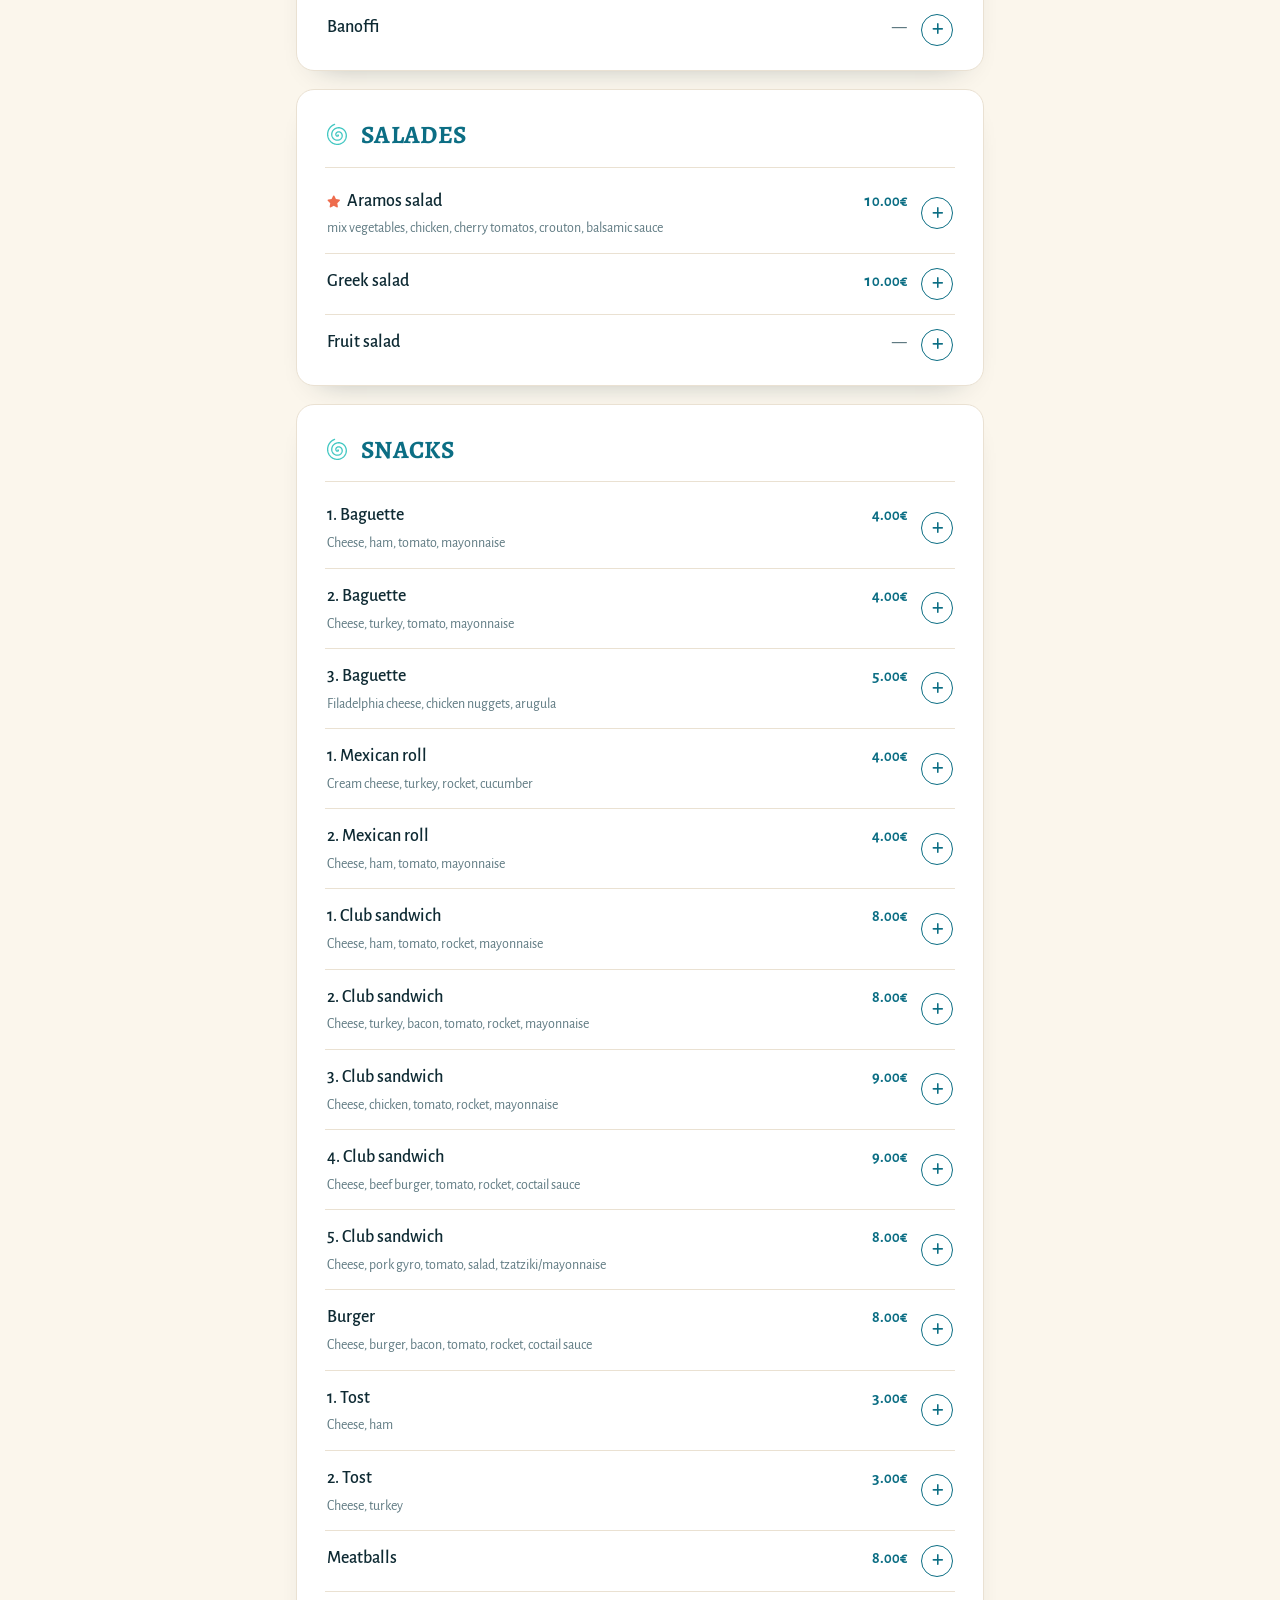
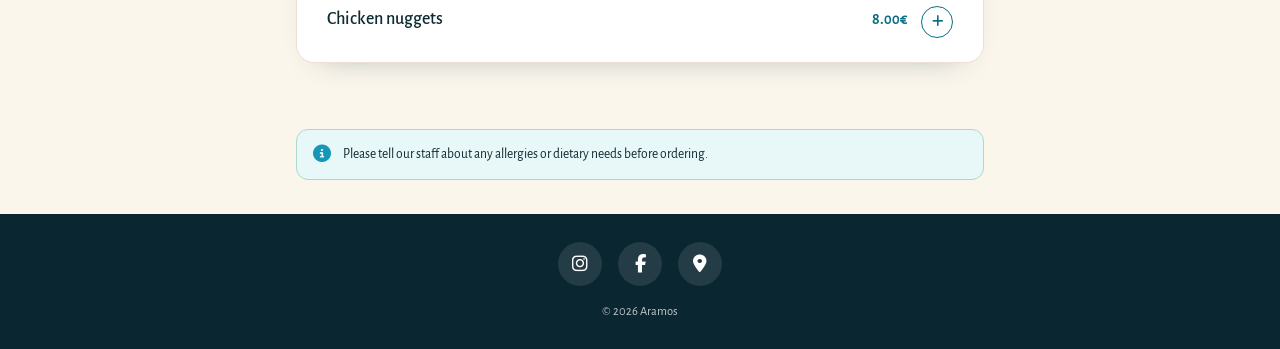
==== commit df220473: "Overall update - update UI - add search - add 'scroll to top' button - add navigation bar - add bask" ====
--- a/index.html
+++ b/index.html
@@ -1,51 +1,115 @@
 <!DOCTYPE html>
 <html lang="en">
+<head>
+    <meta charset="UTF-8">
+    <meta name="viewport" content="width=device-width, initial-scale=1.0">
+    <meta name="theme-color" content="#0A2630">
+    <title>Menu</title>
 
-<head>
-  <meta charset="UTF-8">
-  <meta name="viewport" content="width=device-width, initial-scale=1.0">
-  <title>Aramos Menu</title>
-  <link href="https://fonts.googleapis.com/css2?family=Manrope:wght@400;600&display=swap" rel="stylesheet">
-  <link rel="stylesheet" href="https://cdnjs.cloudflare.com/ajax/libs/font-awesome/6.4.0/css/all.min.css">
-  <link rel="stylesheet" href="style.css">
+    <link rel="preconnect" href="https://fonts.googleapis.com">
+    <link rel="preconnect" href="https://fonts.gstatic.com" crossorigin>
+    <link href="https://fonts.googleapis.com/css2?family=Alegreya:wght@500;600;700&family=Alegreya+Sans:wght@400;500;700&display=swap" rel="stylesheet">
+    <link rel="stylesheet" href="https://cdnjs.cloudflare.com/ajax/libs/font-awesome/6.4.0/css/all.min.css">
+    <link rel="stylesheet" href="style.css">
 </head>
+<body>
 
-<body>
-  <header>
-    <h1>
-      <img src="aramosLogo.png" alt="Aramos Logo">
-    </h1>
-    <button id="lang-toggle">Ελληνικά</button>  </header>
+<!-- HERO (scrolls away) -->
+<header class="hero">
+    <div class="hero__spiral" data-spiral aria-hidden="true"></div>
+    <img class="hero__logo" id="hero-logo" src="" alt="" hidden>
+    <h1 class="hero__wordmark" id="hero-wordmark" hidden></h1>
+    <p class="hero__tagline" id="hero-tagline" hidden></p>
+</header>
 
-  <div id="menu" class="menu-container"></div>
+<!-- STICKY BAR: brand · search · language · category nav -->
+<div class="bar">
+    <div class="bar__row">
+      <span class="brandmini" id="brandmini">
+        <span class="brandmini__spiral" data-spiral aria-hidden="true"></span>
+        <span id="brandmini-name"></span>
+      </span>
 
-    <!-- Food Caution Notice -->
-    <section class="food-notice">
-        <div class="notice-content">
-            <i class="fas fa-exclamation-circle notice-icon"></i>
-            <p id="food-notice-text">Please inform our staff about any allergies or dietary restrictions before ordering.</p>
+        <label class="search" id="search">
+            <i class="fa-solid fa-magnifying-glass search__icon" aria-hidden="true"></i>
+            <input type="search" class="search__input" id="search-input"
+                   autocomplete="off" enterkeyhint="search" aria-label="Search the menu">
+            <button class="search__clear" id="search-clear" type="button" aria-label="Clear search">
+                <i class="fa-solid fa-xmark" aria-hidden="true"></i>
+            </button>
+        </label>
+
+        <button class="lang" id="lang-toggle" type="button"></button>
+    </div>
+
+    <nav class="catnav" id="catnav" aria-label="Menu categories"></nav>
+</div>
+
+<!-- MENU -->
+<main class="menu" id="menu"></main>
+
+<!-- SEARCH EMPTY STATE -->
+<div class="empty" id="empty">
+    <div class="empty__spiral" data-spiral aria-hidden="true"></div>
+    <p class="empty__title" id="empty-title"></p>
+    <p id="empty-text"></p>
+</div>
+
+<!-- ALLERGEN NOTICE -->
+<section class="notice">
+    <div class="notice__inner">
+        <i class="fa-solid fa-circle-info notice__icon" aria-hidden="true"></i>
+        <p class="notice__text" id="notice-text"></p>
+    </div>
+</section>
+
+<!-- FOOTER -->
+<footer class="footer">
+    <div class="footer__social" id="social"></div>
+    <p class="footer__copy" id="copyright"></p>
+</footer>
+
+<!-- BACK TO TOP -->
+<button class="totop" id="totop" type="button" aria-label="Back to top">
+    <span data-spiral aria-hidden="true"></span>
+</button>
+
+<!-- BASKET BAR (appears once items are added) -->
+<button class="basket-bar" id="basket-bar" type="button" hidden aria-haspopup="dialog">
+    <span class="basket-bar__left">
+      <span class="basket-bar__badge" id="basket-count">0</span>
+      <span class="basket-bar__label" id="basket-open-label"></span>
+    </span>
+    <span class="basket-bar__total" id="basket-bar-total"></span>
+</button>
+
+<!-- ORDER SHEET -->
+<div class="sheet-backdrop" id="sheet-backdrop" hidden></div>
+<aside class="sheet" id="basket" role="dialog" aria-modal="true" aria-labelledby="basket-title" hidden>
+    <div class="sheet__head">
+        <span class="sheet__spiral" data-spiral aria-hidden="true"></span>
+        <h2 class="sheet__title" id="basket-title"></h2>
+        <button class="sheet__close" id="basket-close" type="button" aria-label="Close">
+            <i class="fa-solid fa-xmark" aria-hidden="true"></i>
+        </button>
+    </div>
+    <div class="sheet__body">
+        <p class="sheet__empty" id="basket-empty"></p>
+        <ul class="sheet__list" id="basket-list"></ul>
+    </div>
+    <div class="sheet__foot" id="basket-foot" hidden>
+        <div class="sheet__totals">
+            <span class="sheet__total-label" id="basket-total-label"></span>
+            <span class="sheet__total-value" id="basket-total-value"></span>
         </div>
-    </section>
+        <p class="sheet__market" id="basket-market" hidden></p>
+        <div class="sheet__actions">
+            <button class="sheet__clear" id="basket-clear" type="button"></button>
+        </div>
+        <p class="sheet__note" id="basket-note"></p>
+    </div>
+</aside>
 
-
-  <footer>
-    <div class="footer-content">
-        <div class="social-links">
-          <a href="https://www.instagram.com/aramos_beachbar/" class="social-icon" aria-label="Instagram">
-            <i class="fab fa-instagram"></i>
-          </a>
-          <a href="https://www.facebook.com/people/Aramos-cafe-bar/100063668855474/?_rdr" class="social-icon" aria-label="Facebook">
-            <i class="fab fa-facebook-f"></i>
-          </a>
-          <a href="https://maps.app.goo.gl/6LYb2EaeXkJrLxa66" class="social-icon" aria-label="Maps">
-            <i class="fas fa-map-marker-alt"></i>
-          </a>
-        </div>
-        <p class="copyright">&copy; 2025 Aramos. All rights reserved.</p>
-    </div>
-  </footer>
-
-  <script src="script.js"></script>  
-  
+<script src="script.js"></script>
 </body>
 </html>
--- a/style.css
+++ b/style.css
@@ -1,267 +1,580 @@
-/* === BASE STYLES === */
+/* =================================================================
+   ARAMOS — beach bar menu
+   All colours, fonts and the corner radius are CSS variables.
+   To re-skin for another venue, edit theme values in config.json
+   (they are written onto :root at load time and win over these
+   defaults). Editing this file is only needed for layout changes.
+   ================================================================= */
+
+/* ---- Design tokens (defaults — overridden by config.json) ---- */
+:root {
+    --ink:          #0E2A33;   /* primary text                       */
+    --brand:        #0C6E84;   /* deep Aegean teal — titles, links   */
+    --brand-bright: #1597B5;   /* brighter teal — active / hover     */
+    --surf:         #41C7C2;   /* turquoise — thin accents           */
+    --sand:         #FBF6EC;   /* warm page background                */
+    --shell:        #FFFFFF;   /* card surface                        */
+    --muted:        #5F7A82;   /* secondary text (descriptions)       */
+    --coral:        #EE6C4D;   /* warm accent — used only for badges  */
+    --line:         #EAE1D2;   /* sand-tinted hairlines               */
+    --hero-1:       #0A2630;   /* header gradient, deep sea ink       */
+    --hero-2:       #0D3340;
+    --radius:       18px;
+    --font-display: 'Alegreya', Georgia, serif;
+    --font-body:    'Alegreya Sans', system-ui, -apple-system, sans-serif;
+
+    --bar-h: 120px;            /* live height of sticky bar (set by JS)*/
+    --wrap: 720px;             /* reading column width                 */
+}
+
+/* ---- Reset ---- */
+*, *::before, *::after { box-sizing: border-box; }
+html { -webkit-text-size-adjust: 100%; }
 body {
-    font-family: 'Manrope', sans-serif;
-    /* font-family: 'Montserrat', sans-serif; */
     margin: 0;
-    padding: 0;
-    background: linear-gradient(to bottom, #f9f9f9, #f0f0f0);
-    color: #333;
-    line-height: 1.6;
-}
-  
-/* === HEADER === */
-header {
-    /* background-color: #333; */
-    background: linear-gradient(135deg, #1a9ebd, #3ccdda);
+    font-family: var(--font-body);
+    font-size: 16px;
+    line-height: 1.55;
+    color: var(--ink);
+    background: var(--sand);
+    -webkit-font-smoothing: antialiased;
+    text-rendering: optimizeLegibility;
+}
+img { display: block; max-width: 100%; height: auto; }
+button { font: inherit; color: inherit; cursor: pointer; }
+a { color: inherit; }
+ul { list-style: none; margin: 0; padding: 0; }
+
+:focus-visible { outline: 2px solid var(--brand-bright); outline-offset: 2px; }
+::selection { background: color-mix(in srgb, var(--surf) 40%, transparent); }
+
+/* =====================  HERO  ===================== */
+.hero {
+    position: relative;
+    overflow: hidden;
+    background: radial-gradient(120% 140% at 50% -20%,
+    #14495a 0%, var(--hero-2) 45%, var(--hero-1) 100%);
     color: #fff;
-    padding: 28px 20px;
     text-align: center;
-    box-shadow: 0 2px 10px rgba(0,0,0,0.1);
-}
-  
-h1 {
+    padding: 40px 20px 44px;
+}
+.hero__spiral {                 /* faint brand watermark            */
+    position: absolute;
+    top: 50%; left: 50%;
+    width: 460px; height: 460px;
+    transform: translate(-50%, -50%);
+    color: var(--surf);
+    opacity: .07;
+    pointer-events: none;
+}
+.hero__logo {
+    position: relative;
+    width: 100%;
+    max-width: 188px;
+    margin: 0 auto;
+    filter: drop-shadow(0 6px 22px rgba(0,0,0,.35));
+}
+.hero__wordmark {
+    position: relative;
+    margin: 14px 0 0;
+    font-family: var(--font-display);
+    font-weight: 700;
+    font-size: 30px;
+    letter-spacing: .5px;
+}
+.hero__tagline {
+    position: relative;
+    margin: 4px 0 0;
+    font-size: 14px;
+    letter-spacing: 3px;
+    text-transform: uppercase;
+    color: var(--surf);
+}
+
+/* =====================  STICKY BAR  ===================== */
+.bar {
+    position: sticky;
+    top: 0;
+    z-index: 50;
+    background: color-mix(in srgb, var(--sand) 88%, transparent);
+    -webkit-backdrop-filter: blur(10px);
+    backdrop-filter: blur(10px);
+    border-bottom: 1px solid var(--line);
+    box-shadow: 0 6px 18px -14px rgba(14,42,51,.5);
+}
+.bar__row {
+    display: flex;
+    align-items: center;
+    gap: 10px;
+    max-width: var(--wrap);
+    margin: 0 auto;
+    padding: 10px 16px 4px;
+}
+.brandmini {
+    display: flex; align-items: center; gap: 7px;
+    color: var(--brand);
+    font-family: var(--font-display);
+    font-weight: 700;
+    font-size: 18px;
+    flex-shrink: 0;
+}
+.brandmini__spiral { width: 22px; height: 22px; }
+
+/* search */
+.search {
+    position: relative;
+    flex: 1;
+    min-width: 0;
+}
+.search__icon {
+    position: absolute;
+    left: 12px; top: 50%;
+    transform: translateY(-50%);
+    color: var(--muted);
+    font-size: 14px;
+    pointer-events: none;
+}
+.search__input {
+    width: 100%;
+    padding: 9px 34px 9px 34px;
+    border: 1px solid var(--line);
+    border-radius: 999px;
+    background: var(--shell);
+    color: var(--ink);
+    font-size: 15px;
+    outline: none;
+    transition: border-color .2s, box-shadow .2s;
+}
+.search__input::placeholder { color: var(--muted); opacity: .9; }
+.search__input::-webkit-search-cancel-button { -webkit-appearance: none; appearance: none; }
+.search__input:focus {
+    border-color: var(--brand-bright);
+    box-shadow: 0 0 0 3px color-mix(in srgb, var(--brand-bright) 22%, transparent);
+}
+.search__clear {
+    position: absolute;
+    right: 8px; top: 50%;
+    transform: translateY(-50%);
+    border: none; background: none;
+    color: var(--muted);
+    font-size: 15px;
+    width: 24px; height: 24px;
+    border-radius: 50%;
+    display: none;
+    align-items: center; justify-content: center;
+}
+.search__clear:hover { color: var(--ink); background: var(--line); }
+.search.is-filled .search__clear { display: flex; }
+
+/* language toggle */
+.lang {
+    flex-shrink: 0;
+    border: 1px solid var(--brand);
+    background: transparent;
+    color: var(--brand);
+    font-weight: 700;
+    font-size: 14px;
+    letter-spacing: .5px;
+    padding: 8px 14px;
+    border-radius: 999px;
+    transition: background .2s, color .2s;
+}
+.lang:hover { background: var(--brand); color: #fff; }
+
+/* category pills */
+.catnav {
+    display: flex;
+    gap: 8px;
+    overflow-x: auto;
+    scrollbar-width: none;
+    max-width: var(--wrap);
+    margin: 0 auto;
+    padding: 8px 16px 12px;
+    scroll-padding: 16px;
+}
+.catnav::-webkit-scrollbar { display: none; }
+.pill {
+    flex-shrink: 0;
+    white-space: nowrap;
+    border: 1px solid var(--line);
+    background: var(--shell);
+    color: var(--ink);
+    font-size: 14px;
+    font-weight: 500;
+    padding: 7px 15px;
+    border-radius: 999px;
+    transition: background .18s, color .18s, border-color .18s, transform .18s;
+}
+.pill:hover { border-color: var(--brand-bright); color: var(--brand); }
+.pill.is-active {
+    background: var(--brand);
+    border-color: var(--brand);
+    color: #fff;
+}
+.pill.is-hidden { display: none; }
+
+/* =====================  MENU  ===================== */
+.menu {
+    max-width: var(--wrap);
+    margin: 0 auto;
+    padding: 8px 16px 40px;
+}
+.category {
+    scroll-margin-top: calc(var(--bar-h) + 14px);
+    background: var(--shell);
+    border: 1px solid var(--line);
+    border-radius: var(--radius);
+    padding: 22px 22px 8px;
+    margin: 18px 0;
+    box-shadow: 0 14px 30px -24px rgba(14,42,51,.45);
+}
+.category.is-hidden { display: none; }
+
+.category__head {
+    display: flex;
+    align-items: center;
+    gap: 10px;
+    margin: 0 0 6px;
+    padding-bottom: 12px;
+    border-bottom: 1px solid var(--line);
+}
+.category__spiral {
+    width: 26px; height: 26px;
+    color: var(--surf);
+    flex-shrink: 0;
+}
+.category__title {
     margin: 0;
-    font-size: 32px;
+    font-family: var(--font-display);
+    font-weight: 700;
+    font-size: 23px;
+    letter-spacing: .3px;
+    color: var(--brand);
+}
+
+/* item rows */
+.item {
+    display: flex;
+    align-items: baseline;
+    gap: 14px;
+    padding: 14px 2px;
+    border-bottom: 1px solid var(--line);
+}
+.item:last-child { border-bottom: none; }
+.item.is-hidden { display: none; }
+
+.item__main { flex: 1; min-width: 0; }
+.item__name {
+    font-weight: 500;
+    font-size: 17px;
+    color: var(--ink);
+}
+.item__star {
+    color: var(--coral);
+    font-size: 12px;
+    margin-right: 6px;
+}
+.item__desc {
+    margin-top: 3px;
+    font-size: 14px;
+    color: var(--muted);
+    line-height: 1.45;
+}
+.item__tags {
+    display: flex;
+    flex-wrap: wrap;
+    gap: 6px;
+    margin-top: 7px;
+}
+.tag {
+    font-size: 11px;
     font-weight: 600;
-    letter-spacing: 1.5px;
-    text-shadow: 1px 1px 2px rgba(0,0,0,0.15);
-}
-  
- /* === CATEGORY CONTAINER === */
-section.category {
-    background-color: #ffffff;
-    padding: 24px;
-    margin: 20px auto;
-    max-width: 750px;
+    letter-spacing: .3px;
+    text-transform: uppercase;
+    color: var(--brand);
+    background: color-mix(in srgb, var(--brand) 10%, transparent);
+    border-radius: 999px;
+    padding: 2px 9px;
+}
+.tag--featured { color: var(--coral); background: color-mix(in srgb, var(--coral) 12%, transparent); }
+
+.item__price {
+    flex-shrink: 0;
+    font-weight: 700;
+    font-size: 16px;
+    color: var(--brand);
+    font-variant-numeric: tabular-nums;
+}
+.item__price--ask {
+    color: var(--muted);
+    font-weight: 500;
+}
+
+/* search empty state */
+.empty {
+    display: none;
+    text-align: center;
+    padding: 60px 24px;
+    color: var(--muted);
+}
+.empty.is-shown { display: block; }
+.empty__spiral { width: 54px; height: 54px; color: var(--surf); opacity: .6; margin: 0 auto 14px; }
+.empty__title { font-family: var(--font-display); font-size: 20px; color: var(--ink); margin: 0 0 4px; }
+
+/* =====================  NOTICE  ===================== */
+.notice {
+    max-width: var(--wrap);
+    margin: 8px auto 0;
+    padding: 0 16px;
+}
+.notice__inner {
+    display: flex;
+    align-items: center;
+    gap: 12px;
+    background: color-mix(in srgb, var(--surf) 12%, var(--shell));
+    border: 1px solid color-mix(in srgb, var(--surf) 35%, var(--line));
     border-radius: 12px;
-    box-shadow: 0 4px 12px rgba(0,0,0,0.04);
+    padding: 14px 16px;
+}
+.notice__icon { color: var(--brand-bright); font-size: 18px; flex-shrink: 0; }
+.notice__text { margin: 0; font-size: 13.5px; color: var(--ink); }
+
+/* =====================  FOOTER  ===================== */
+.footer {
+    margin-top: 34px;
+    background: var(--hero-1);
+    color: #fff;
     text-align: center;
-    transition: transform 0.2s ease;
-  }
-  
-/* === CATEGORY TITLE === */
-section.category h2 {
-    font-size: 22px;
-    font-weight: 600;
+    padding: 28px 16px;
+}
+.footer__social {
+    display: flex;
+    justify-content: center;
+    gap: 16px;
     margin-bottom: 16px;
-    color: #1a9ebd;
-    border-bottom: 2px solid #e0e0e0;
-    display: inline-block;
-    padding-bottom: 8px;
-  }
-  
-/* === LIST STYLE === */
-ul {
-    padding: 0;
-    margin: 0;
-    list-style-type: none;
-}
-  
-li {
-    background: ffffff;
-    margin: 16px auto;
-    padding: 18px;
-    border-radius: 8px;
-    display: flex;
-    flex-direction: column;
-    text-align: center;
-    box-shadow: 0 2px 8px rgba(0,0,0,0.03);
-    border-left: 4px solid #1a9ebd;
-    transition: transform 0.2s ease-out;
-}
-
-li:hover {
-    transform: translateY(-2px);
-    box-shadow: 0 4px 12px rgba(0,0,0,0.08);
-}
-  
-  /* === ITEM TEXT === */
-.item-name {
-    font-weight: 600;
+}
+.social-icon {
+    width: 44px; height: 44px;
+    display: flex; align-items: center; justify-content: center;
+    border-radius: 50%;
+    background: rgba(255,255,255,.1);
+    color: #fff;
     font-size: 18px;
-    color: #222;
-    margin-bottom: 4px;
-}
-  
-.desc {
-    font-style: italic;
-    font-size: 14px;
-    color: #666;
-    margin: 4px 0 8px;
-    line-height: 1.5;
-}
-  
-.price {
-    font-size: 18px;
-    color: #1a9ebd;
-    margin-top: 8px;
-    font-weight: 600;
-}
-  
-  /* === LANGUAGE BUTTON === */
-#lang-toggle {
-    display: block;
-    margin: 30px auto;
-    background: #1a9ebd;
+    text-decoration: none;
+    transition: transform .25s, background .25s;
+}
+.social-icon:hover { transform: translateY(-3px); }
+.social-icon[data-net="instagram"]:hover { background: radial-gradient(circle at 30% 107%, #fdf497 0%, #fd5949 45%, #d6249f 60%, #285AEB 90%); }
+.social-icon[data-net="facebook"]:hover  { background: #1877f2; }
+.social-icon[data-net="map"]:hover        { background: #e74c3c; }
+.footer__copy { margin: 0; font-size: 12.5px; opacity: .75; }
+
+/* =====================  BACK TO TOP  ===================== */
+.totop {
+    position: fixed;
+    right: 18px; bottom: 18px;
+    width: 50px; height: 50px;
+    border: none;
+    border-radius: 50%;
+    background: var(--brand);
+    color: #fff;
+    display: flex; align-items: center; justify-content: center;
+    box-shadow: 0 8px 22px -6px rgba(12,110,132,.6);
+    opacity: 0;
+    visibility: hidden;
+    transform: translateY(12px) scale(.9);
+    transition: opacity .25s, transform .25s, visibility .25s, background .2s;
+    z-index: 60;
+}
+.totop.is-shown { opacity: 1; visibility: visible; transform: none; }
+.totop:hover { background: var(--brand-bright); }
+.totop svg { width: 26px; height: 26px; }
+
+/* =====================  BASKET: row controls  ===================== */
+.item__add { flex-shrink: 0; align-self: center; }
+.additem {
+    width: 32px; height: 32px;
+    border: 1px solid var(--brand);
+    background: transparent;
+    color: var(--brand);
+    border-radius: 50%;
+    display: flex; align-items: center; justify-content: center;
+    font-size: 13px;
+    transition: background .15s, color .15s, transform .1s;
+}
+.additem:hover { background: var(--brand); color: #fff; }
+.additem:active { transform: scale(.9); }
+
+.stepper {
+    display: flex; align-items: center; gap: 1px;
+    border: 1px solid var(--brand);
+    border-radius: 999px;
+    padding: 2px;
+    background: color-mix(in srgb, var(--brand) 8%, var(--shell));
+}
+.stepper__btn {
+    width: 28px; height: 28px;
+    border: none; background: transparent;
+    color: var(--brand);
+    border-radius: 50%;
+    display: flex; align-items: center; justify-content: center;
+    font-size: 11px;
+    transition: background .15s;
+}
+.stepper__btn:hover { background: color-mix(in srgb, var(--brand) 16%, transparent); }
+.stepper__btn:active { transform: scale(.92); }
+.stepper__qty {
+    min-width: 22px; text-align: center;
+    font-weight: 700; font-size: 14px;
+    color: var(--ink);
+    font-variant-numeric: tabular-nums;
+}
+
+/* =====================  BASKET: floating bar  ===================== */
+.basket-bar {
+    position: fixed;
+    left: 50%; bottom: calc(14px + env(safe-area-inset-bottom, 0px));
+    transform: translateX(-50%) translateY(140%);
+    width: min(var(--wrap), calc(100% - 28px));
+    display: flex; align-items: center; justify-content: space-between; gap: 14px;
+    background: var(--brand);
     color: #fff;
     border: none;
-    border-radius: 30px;
-    padding: 12px 30px;
-    font-size: 16px;
-    cursor: pointer;
-    font-weight: 500;
-    box-shadow: 0 2px 6px rgba(26, 158, 189, 0.3);
-    transition: all 0.3s ease;
-  }
-  
-  #lang-toggle:hover {
-    background: #3ccdda;
-    transform: translateY(-2px);
-    box-shadow: 0 4px 8px rgba(26, 158, 189, 0.4);
-}
-
-/* === FOOD NOTICE === */
-.food-notice {
-    max-width: 750px;
-    margin: 30px auto;
-    padding: 0 20px;
-}
-
-.notice-content {
-    background-color: var(--notice-bg);
-    border-left: 4px solid var(--notice-border);
-    border-radius: 6px;
-    padding: 15px;
-    display: flex;
-    align-items: center;
-    box-shadow: 0 2px 8px var(--shadow-light);
-    transition: background-color var(--transition-speed), border-left var(--transition-speed);
-}
-
-.notice-icon {
-    color: var(--notice-border);
-    font-size: 20px;
-    margin-right: 12px;
-    transition: color var(--transition-speed);
-}
-
-#food-notice-text {
-    color: var(--notice-text);
-    margin: 0;
-    font-size: 14px;
-    transition: color var(--transition-speed);
-}
-
-
-/* === FOOTER === */
-footer {
-    background-color: #333;
-    color: #fff;
-    padding: 16px;
-    text-align: center;
-    font-size: 14px;
-    margin-top: 30px;
-}
-
-.footer-content {
-    max-width: 750px;
+    border-radius: 999px;
+    padding: 13px 20px;
+    box-shadow: 0 16px 34px -10px rgba(12,110,132,.7);
+    font-size: 15px;
+    z-index: 70;
+    transition: transform .32s cubic-bezier(.2,.8,.2,1), background .2s;
+}
+.basket-bar.is-shown { transform: translateX(-50%) translateY(0); }
+.basket-bar:hover { background: var(--brand-bright); }
+.basket-bar__left { display: flex; align-items: center; gap: 11px; min-width: 0; }
+.basket-bar__badge {
+    background: #fff; color: var(--brand);
+    font-weight: 800; font-size: 13px;
+    min-width: 24px; height: 24px; padding: 0 7px;
+    border-radius: 999px;
+    display: flex; align-items: center; justify-content: center;
+    font-variant-numeric: tabular-nums;
+}
+.basket-bar__label {
+    font-weight: 600; letter-spacing: .2px;
+    white-space: nowrap; overflow: hidden; text-overflow: ellipsis;
+}
+.basket-bar__total { font-weight: 800; white-space: nowrap; font-variant-numeric: tabular-nums; }
+
+/* when the bar is up, keep the footer clear and lift the to-top button */
+body.has-basket-bar { padding-bottom: 86px; }
+body.has-basket-bar .totop { bottom: calc(80px + env(safe-area-inset-bottom, 0px)); }
+
+/* =====================  BASKET: order sheet  ===================== */
+.sheet-backdrop {
+    position: fixed; inset: 0;
+    background: rgba(10,38,48,.5);
+    -webkit-backdrop-filter: blur(2px); backdrop-filter: blur(2px);
+    opacity: 0;
+    transition: opacity .3s;
+    z-index: 80;
+}
+.sheet-backdrop.is-shown { opacity: 1; }
+body.sheet-open { overflow: hidden; }
+
+.sheet {
+    position: fixed; left: 0; right: 0; bottom: 0;
     margin: 0 auto;
-}
-
-/* === SOCIAL LINKS === */
-.social-links {
-    display: flex;
-    justify-content: center;
-    gap: 18px;
-    margin-bottom: 16px;
-    flex-wrap: wrap;
-  }
-  
-  .social-icon {
-    color: #fff;
-    font-size: 20px;
-    width: 42px;
-    height: 42px;
-    display: flex;
-    align-items: center;
-    justify-content: center;
+    width: 100%; max-width: var(--wrap);
+    background: var(--shell);
+    border-radius: 22px 22px 0 0;
+    box-shadow: 0 -18px 44px -12px rgba(14,42,51,.45);
+    transform: translateY(100%);
+    transition: transform .34s cubic-bezier(.2,.8,.2,1);
+    display: flex; flex-direction: column;
+    max-height: 84vh;
+    padding-bottom: env(safe-area-inset-bottom, 0px);
+    z-index: 90;
+}
+.sheet.is-shown { transform: translateY(0); }
+
+.sheet__head {
+    display: flex; align-items: center; gap: 10px;
+    padding: 18px 18px 13px;
+    border-bottom: 1px solid var(--line);
+}
+.sheet__spiral { width: 24px; height: 24px; color: var(--surf); flex-shrink: 0; }
+.sheet__title {
+    flex: 1; margin: 0;
+    font-family: var(--font-display);
+    font-weight: 700; font-size: 21px;
+    color: var(--brand);
+}
+.sheet__close {
+    width: 34px; height: 34px;
+    border: none; background: var(--sand); color: var(--ink);
     border-radius: 50%;
-    background: rgba(255, 255, 255, 0.12);
-    transition: all 0.3s ease;
-    text-decoration: none;
-  }
-  
-  .social-icon:hover {
-    transform: translateY(-4px) scale(1.1);
-  }
-  
-  /* === INDIVIDUAL PLATFORM COLORS === */
-  .social-icon[aria-label="Instagram"]:hover {
-    background: radial-gradient(circle at 30% 107%, #fdf497 0%, #fdf497 5%, #fd5949 45%, #d6249f 60%, #285AEB 90%);
-    color: #fff;
-  }
-  
-  .social-icon[aria-label="Facebook"]:hover {
-    background-color: #1877f2;
-    color: #fff;
-  }
-  
-  .social-icon[aria-label="TripAdvisor"]:hover {
-    background-color: #00af87;
-    color: #fff;
-  }
-  
-  .social-icon[aria-label="Maps"]:hover {
-    background-color: #e74c3c;
-    color: #fff;
-  }
-  
-  /* === COPYRIGHT === */
-  footer p {
-    margin: 0;
-    font-size: 13px;
-    opacity: 0.8;
-  }
-  
-  
-/* === IMAGE STYLE === */
-img {
-    width: 100%;
-    max-width: 180px;
-    height: auto;
-    object-fit: cover;
-    display: block;
-    margin: 0 auto 12px;
-    border-radius: 8px;
-}
-  
-/* === RESPONSIVE === */
-@media (min-width: 600px) {
-    h1 {
-        font-size: 36px;
-    }
-
-    .item-name {
-        font-size: 19px;
-    }
-
-    .price {
-        font-size: 19px;
-    }
-
-    #lang-toggle {
-        font-size: 17px;
-    }
-
-    section.category {
-        max-width: 700px;
-    }
-
-    li {
-        padding: 20px;
-    }
-
-    #food-notice-text {
-        font-size: 15px;
-    }
-}+    display: flex; align-items: center; justify-content: center;
+    font-size: 15px;
+    flex-shrink: 0;
+    transition: background .2s;
+}
+.sheet__close:hover { background: var(--line); }
+
+.sheet__body { flex: 1; overflow-y: auto; -webkit-overflow-scrolling: touch; padding: 4px 18px; }
+.sheet__empty { text-align: center; color: var(--muted); padding: 44px 12px; margin: 0; font-size: 14.5px; }
+
+.line {
+    display: flex; align-items: center; gap: 12px;
+    padding: 13px 0;
+    border-bottom: 1px solid var(--line);
+}
+.line:last-child { border-bottom: none; }
+.line__main { flex: 1; min-width: 0; }
+.line__name { font-weight: 600; font-size: 15.5px; color: var(--ink); }
+.line__unit { margin-top: 1px; font-size: 12.5px; color: var(--muted); }
+.line__price {
+    flex-shrink: 0; min-width: 64px; text-align: right;
+    font-weight: 700; color: var(--brand);
+    font-variant-numeric: tabular-nums;
+}
+.line__price--ask { color: var(--muted); font-weight: 500; }
+
+.sheet__foot { border-top: 1px solid var(--line); padding: 14px 18px 18px; }
+.sheet__totals { display: flex; align-items: baseline; justify-content: space-between; }
+.sheet__total-label { font-family: var(--font-display); font-weight: 700; font-size: 18px; color: var(--ink); }
+.sheet__total-value {
+    font-family: var(--font-display);
+    font-weight: 800; font-size: 23px;
+    color: var(--brand);
+    font-variant-numeric: tabular-nums;
+}
+.sheet__market { margin: 4px 0 0; font-size: 12.5px; color: var(--muted); text-align: right; }
+.sheet__actions { display: flex; gap: 10px; margin-top: 14px; }
+.sheet__clear {
+    flex: 1;
+    border: 1px solid var(--line);
+    background: var(--sand); color: var(--ink);
+    border-radius: 999px;
+    padding: 11px;
+    font-weight: 600; font-size: 14px;
+    transition: background .2s, border-color .2s;
+}
+.sheet__clear:hover { background: var(--line); border-color: var(--muted); }
+.sheet__note { margin: 12px 4px 0; font-size: 12px; color: var(--muted); text-align: center; line-height: 1.45; }
+
+/* =====================  RESPONSIVE  ===================== */
+@media (min-width: 640px) {
+    .hero { padding: 52px 20px 56px; }
+    .hero__logo { max-width: 210px; }
+    .bar__row { padding-top: 12px; }
+    .category { padding: 26px 28px 10px; }
+    .category__title { font-size: 25px; }
+    .item__name { font-size: 18px; }
+}
+
+/* show the mini wordmark only once the hero has scrolled away on
+   small screens it always shows; keep it simple — always visible */
+
+/* =====================  MOTION PREFERENCES  ===================== */
+@media (prefers-reduced-motion: reduce) {
+    * { scroll-behavior: auto !important; transition: none !important; }
+}
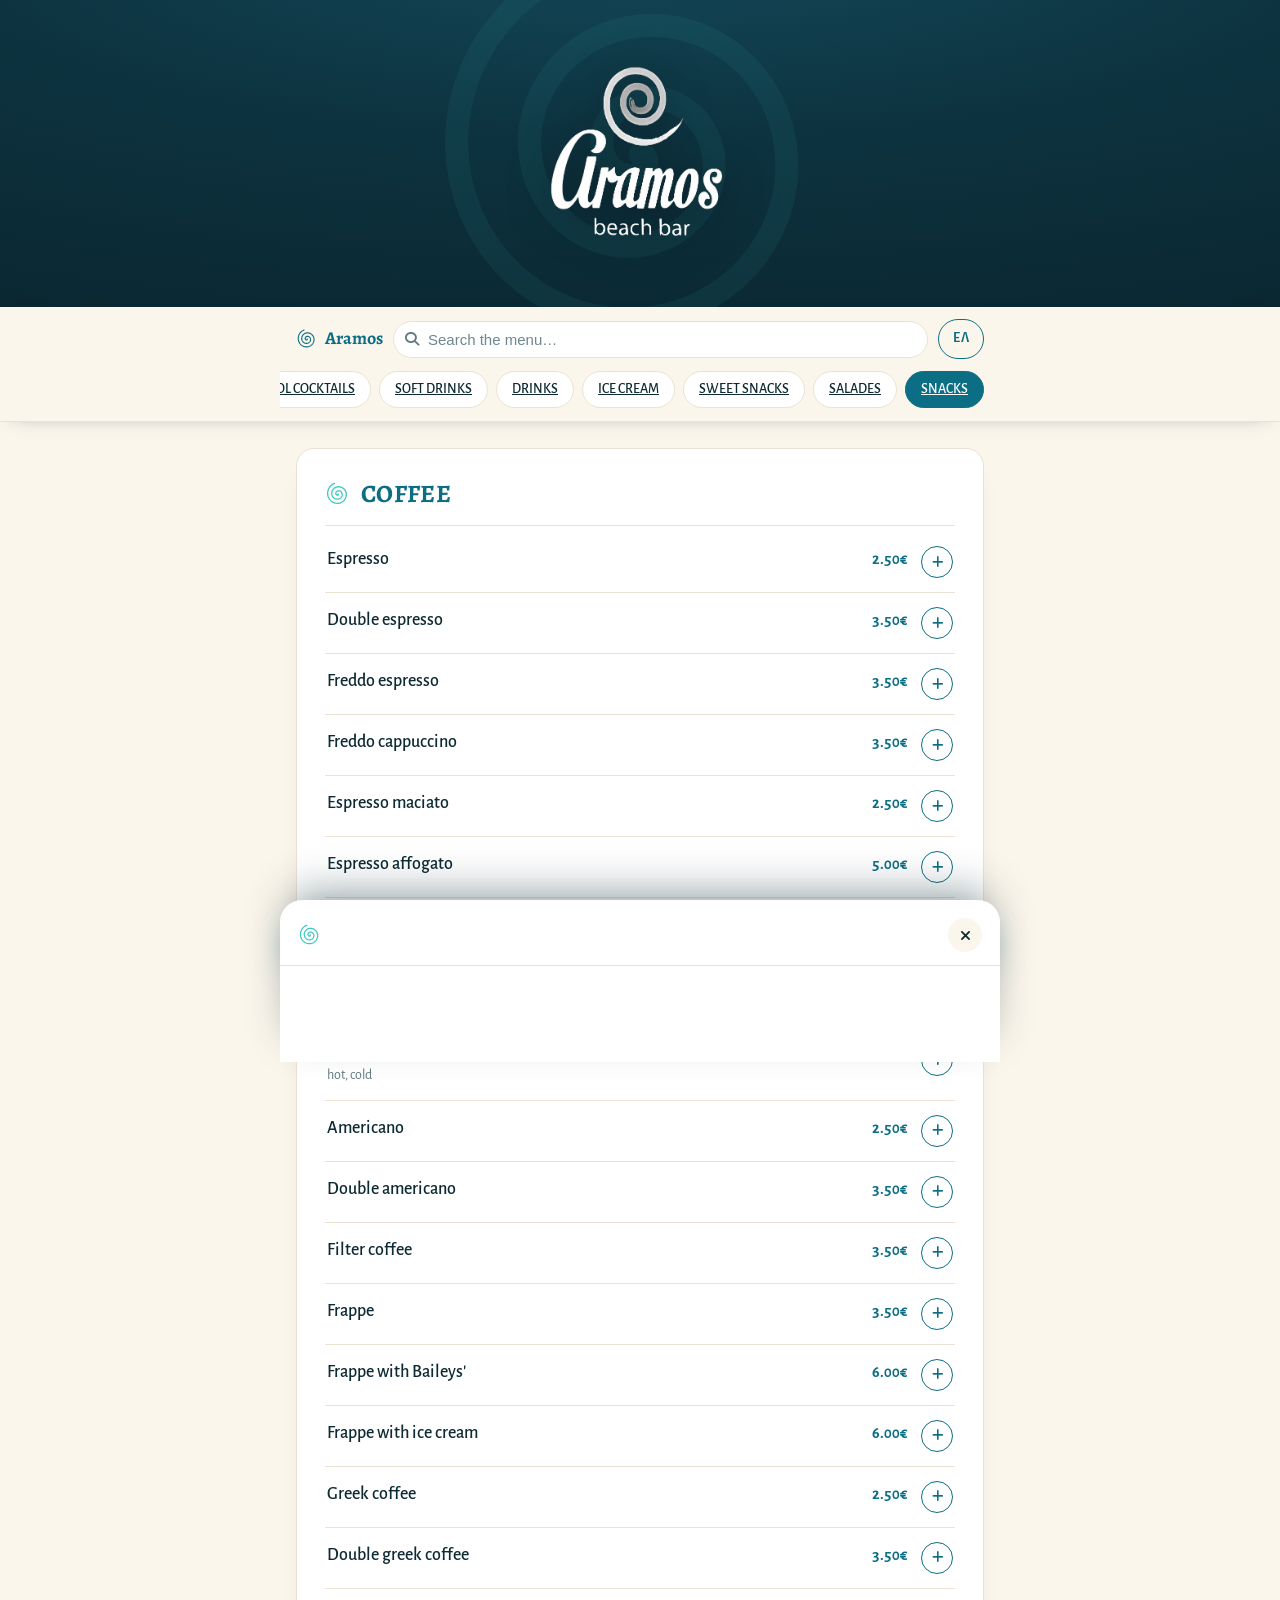
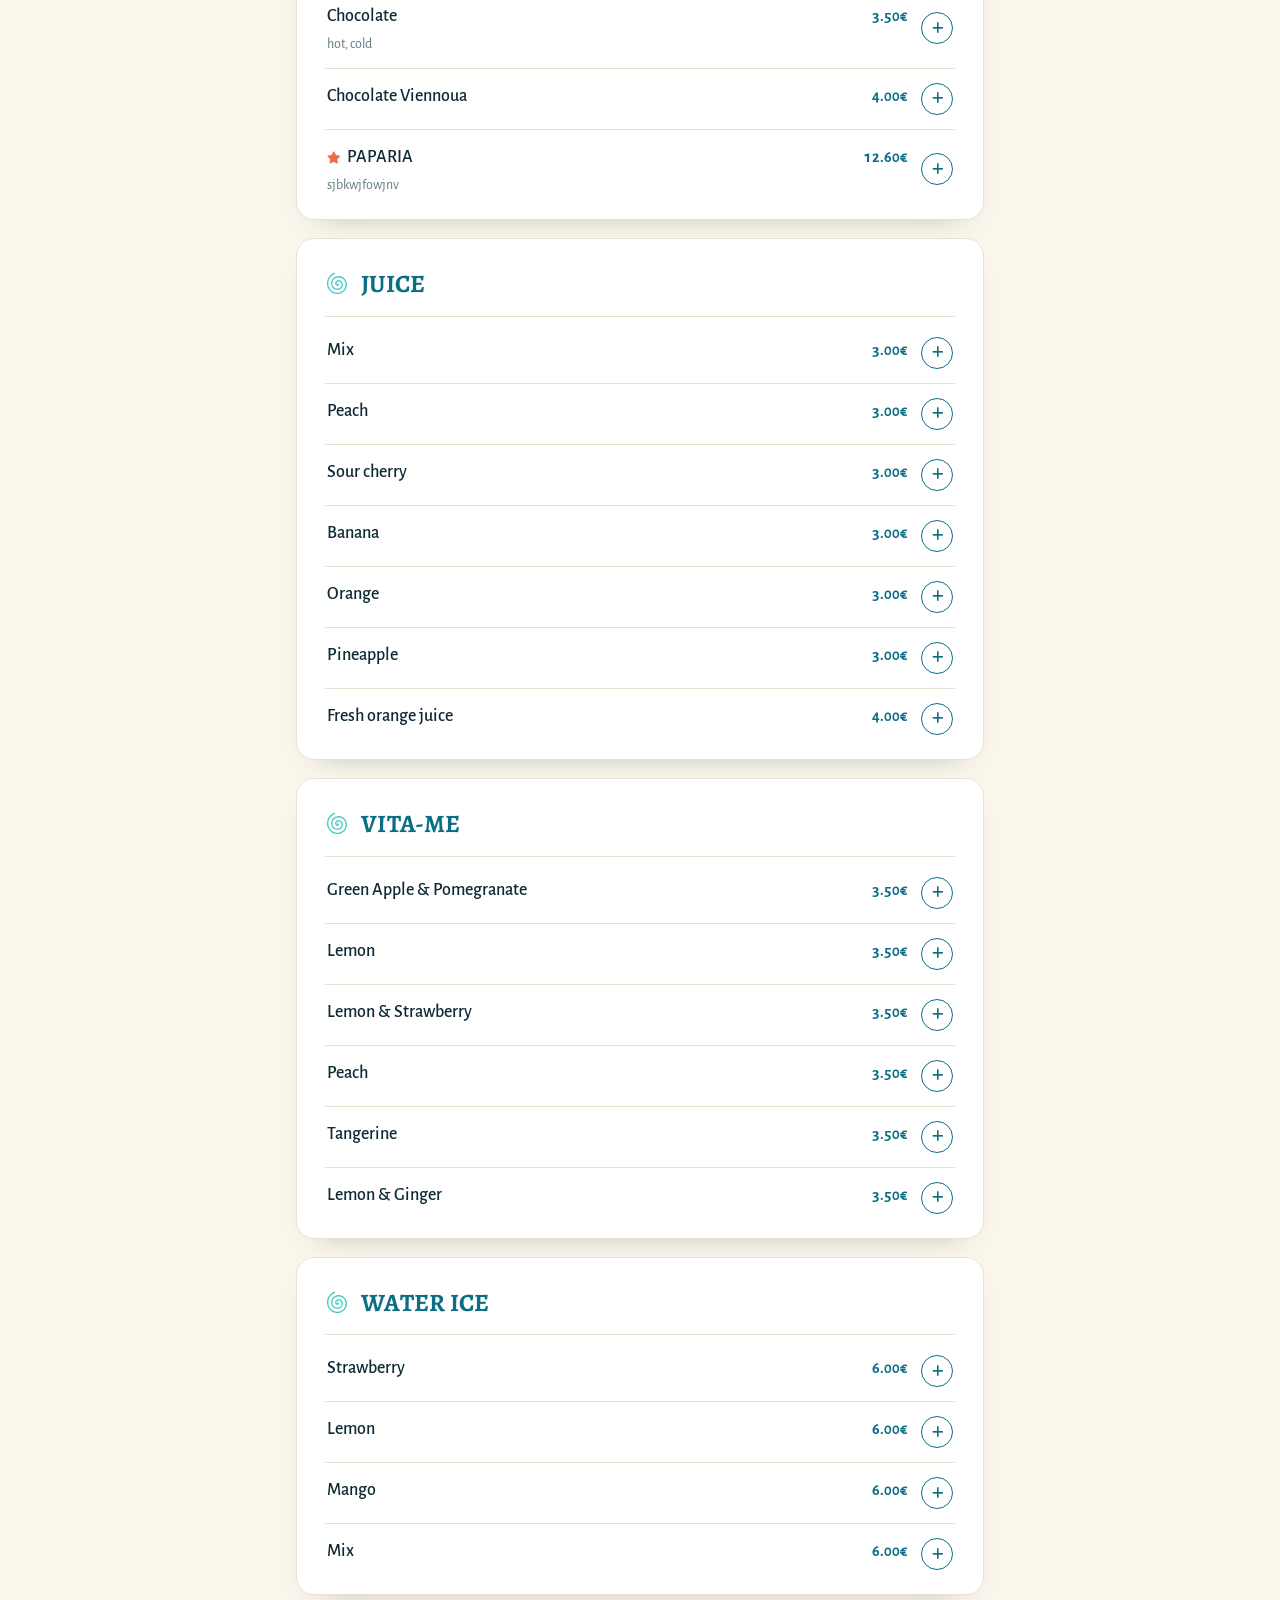
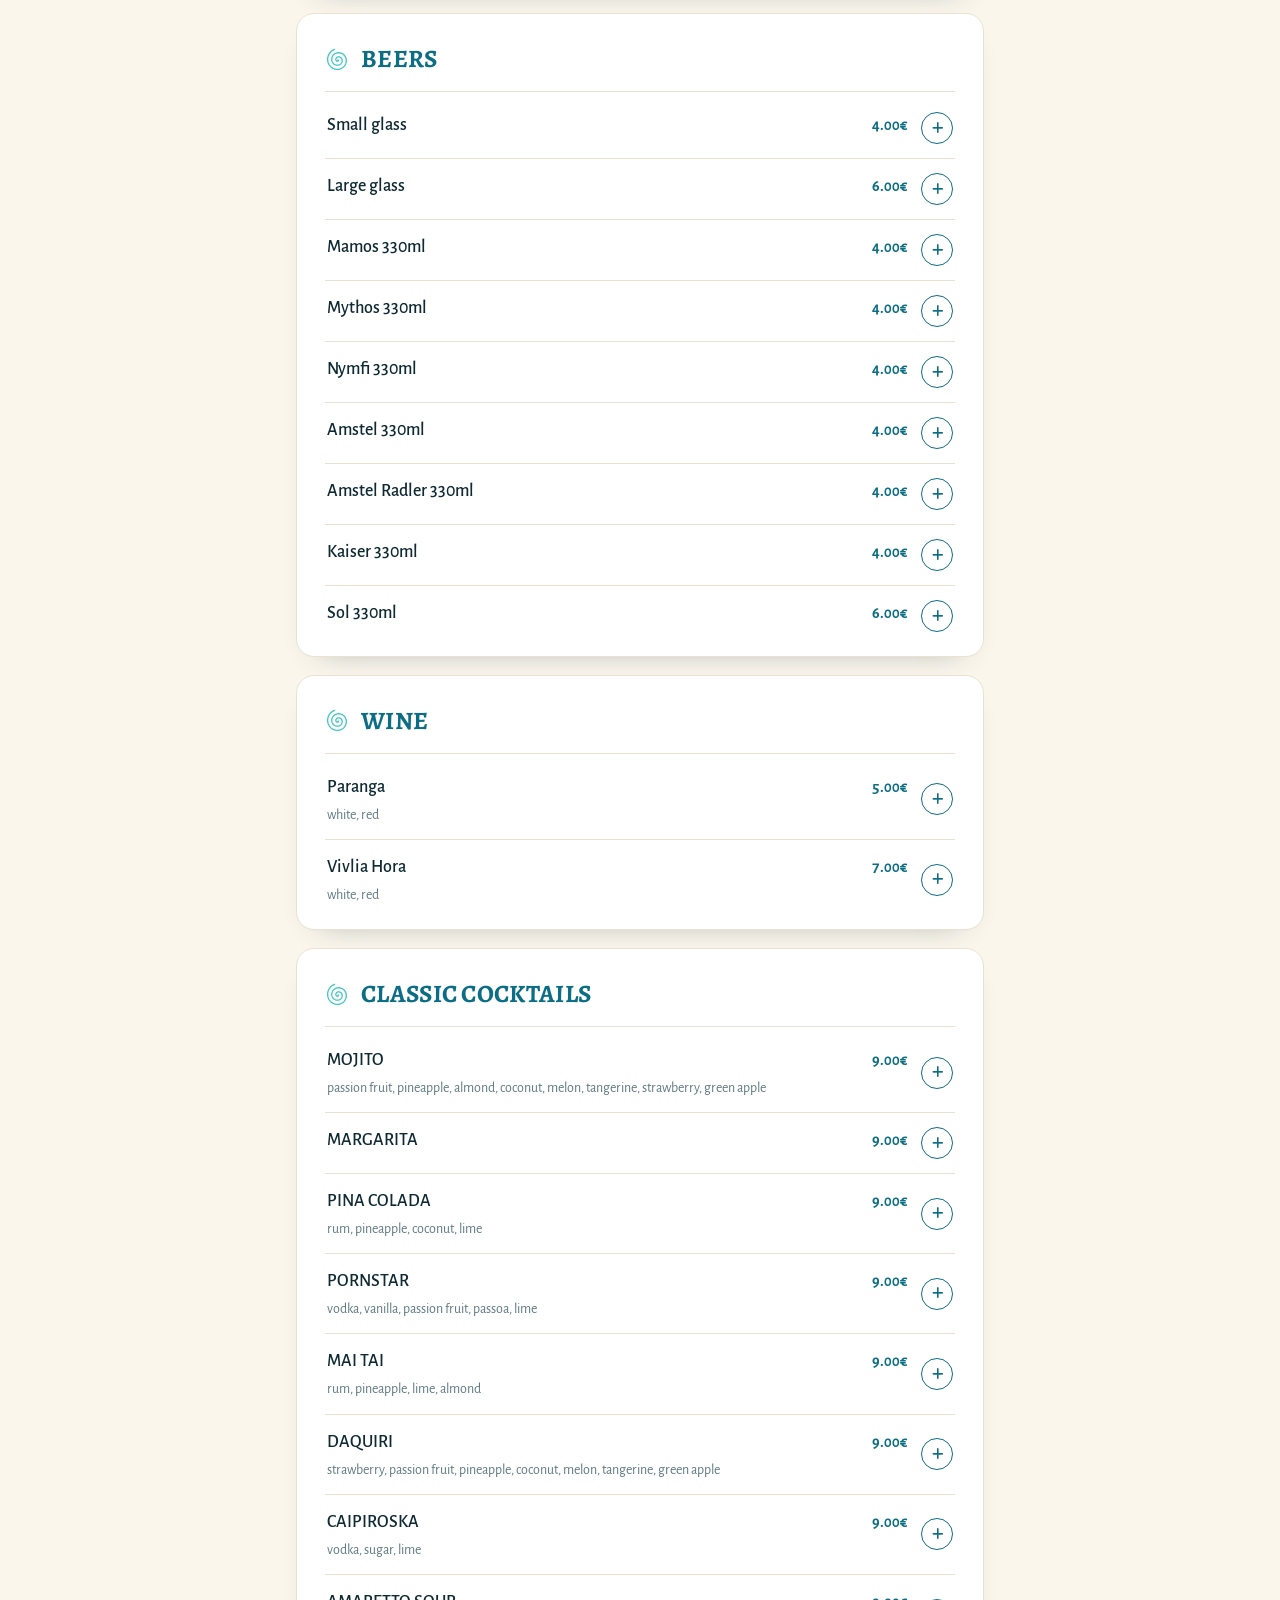
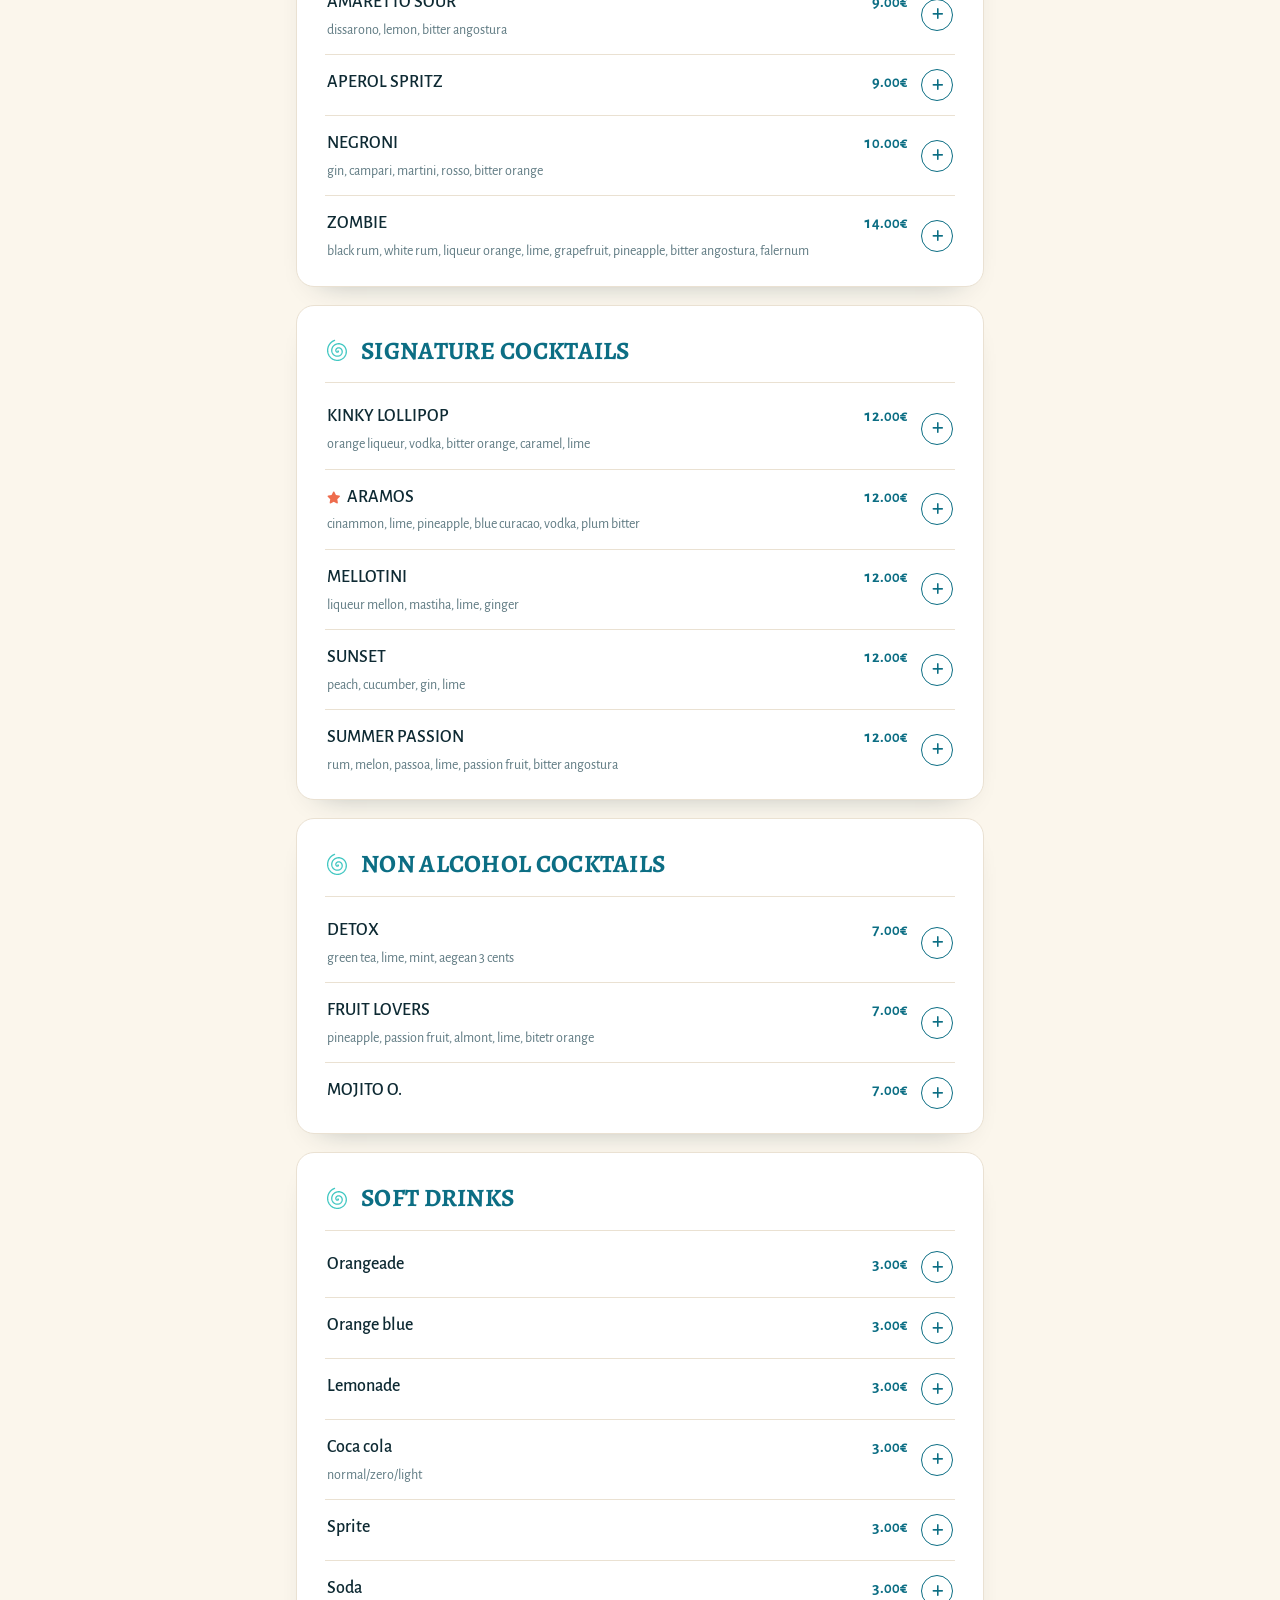
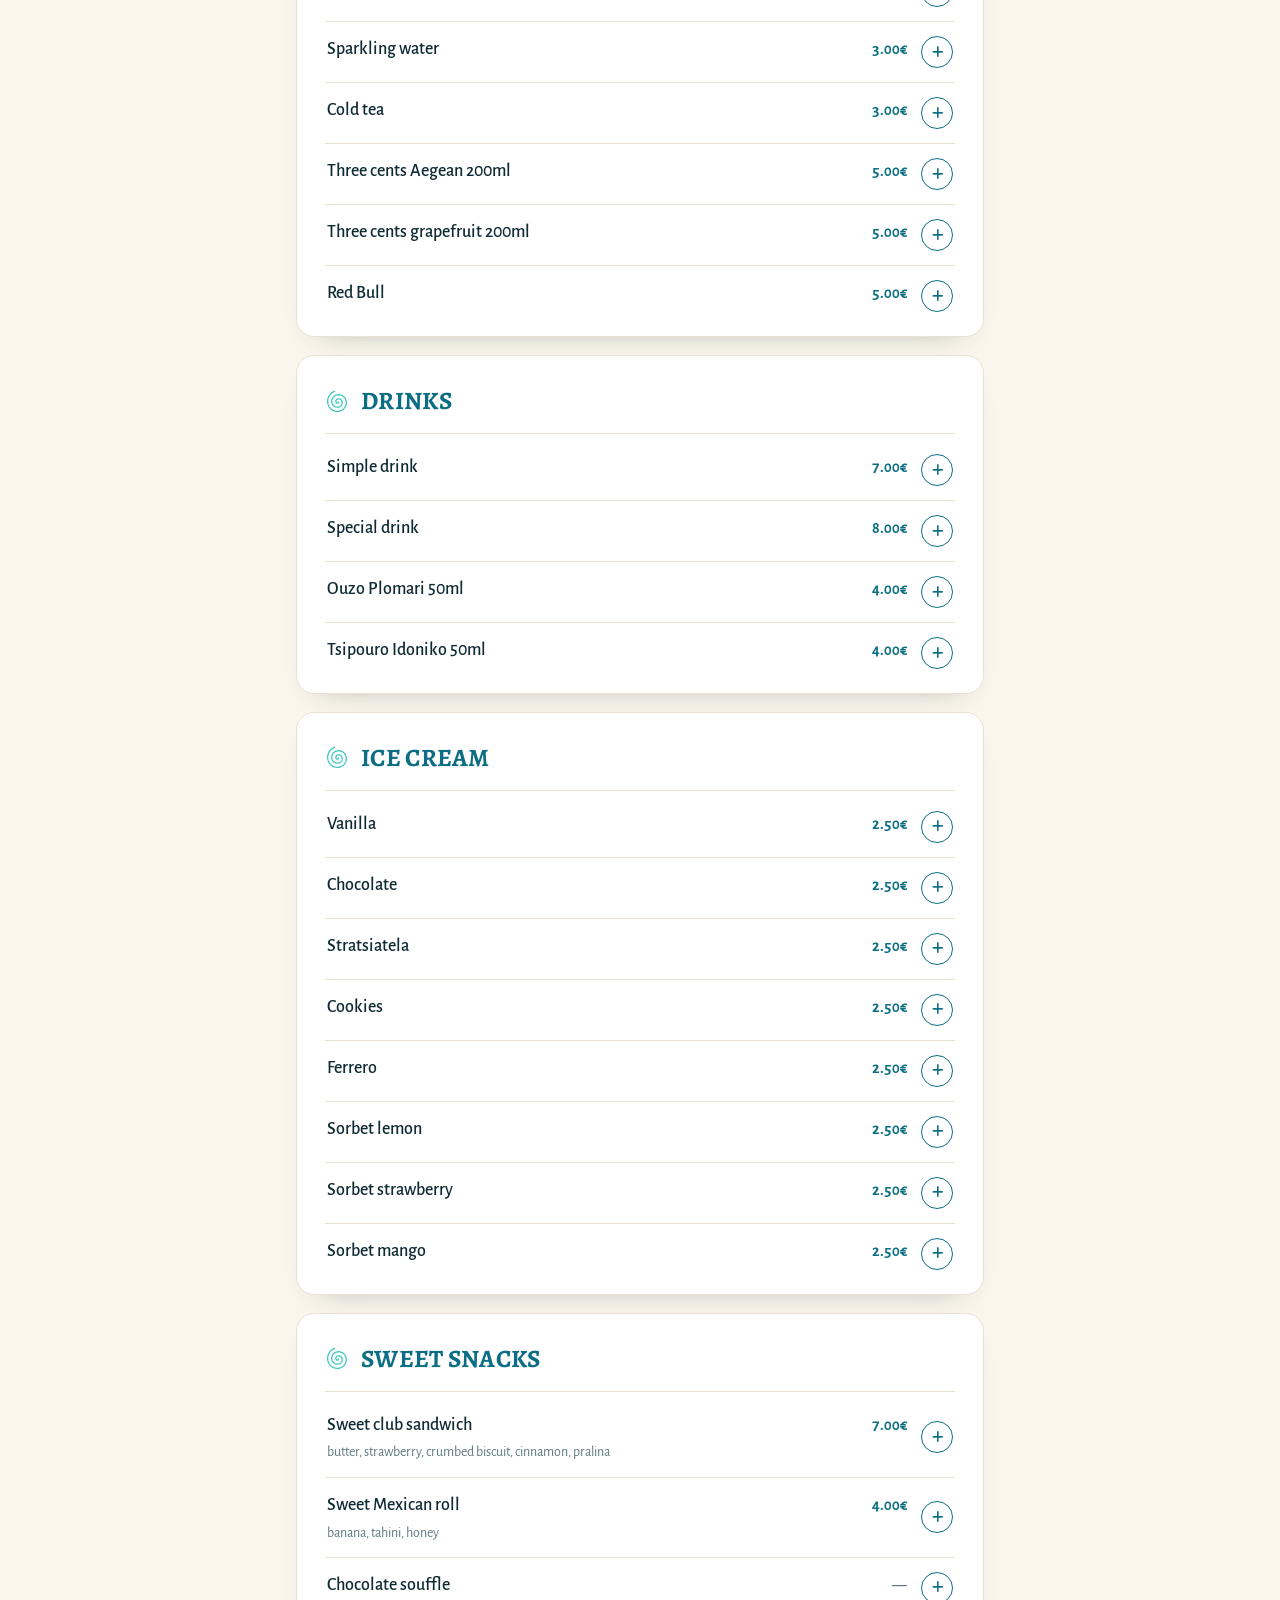
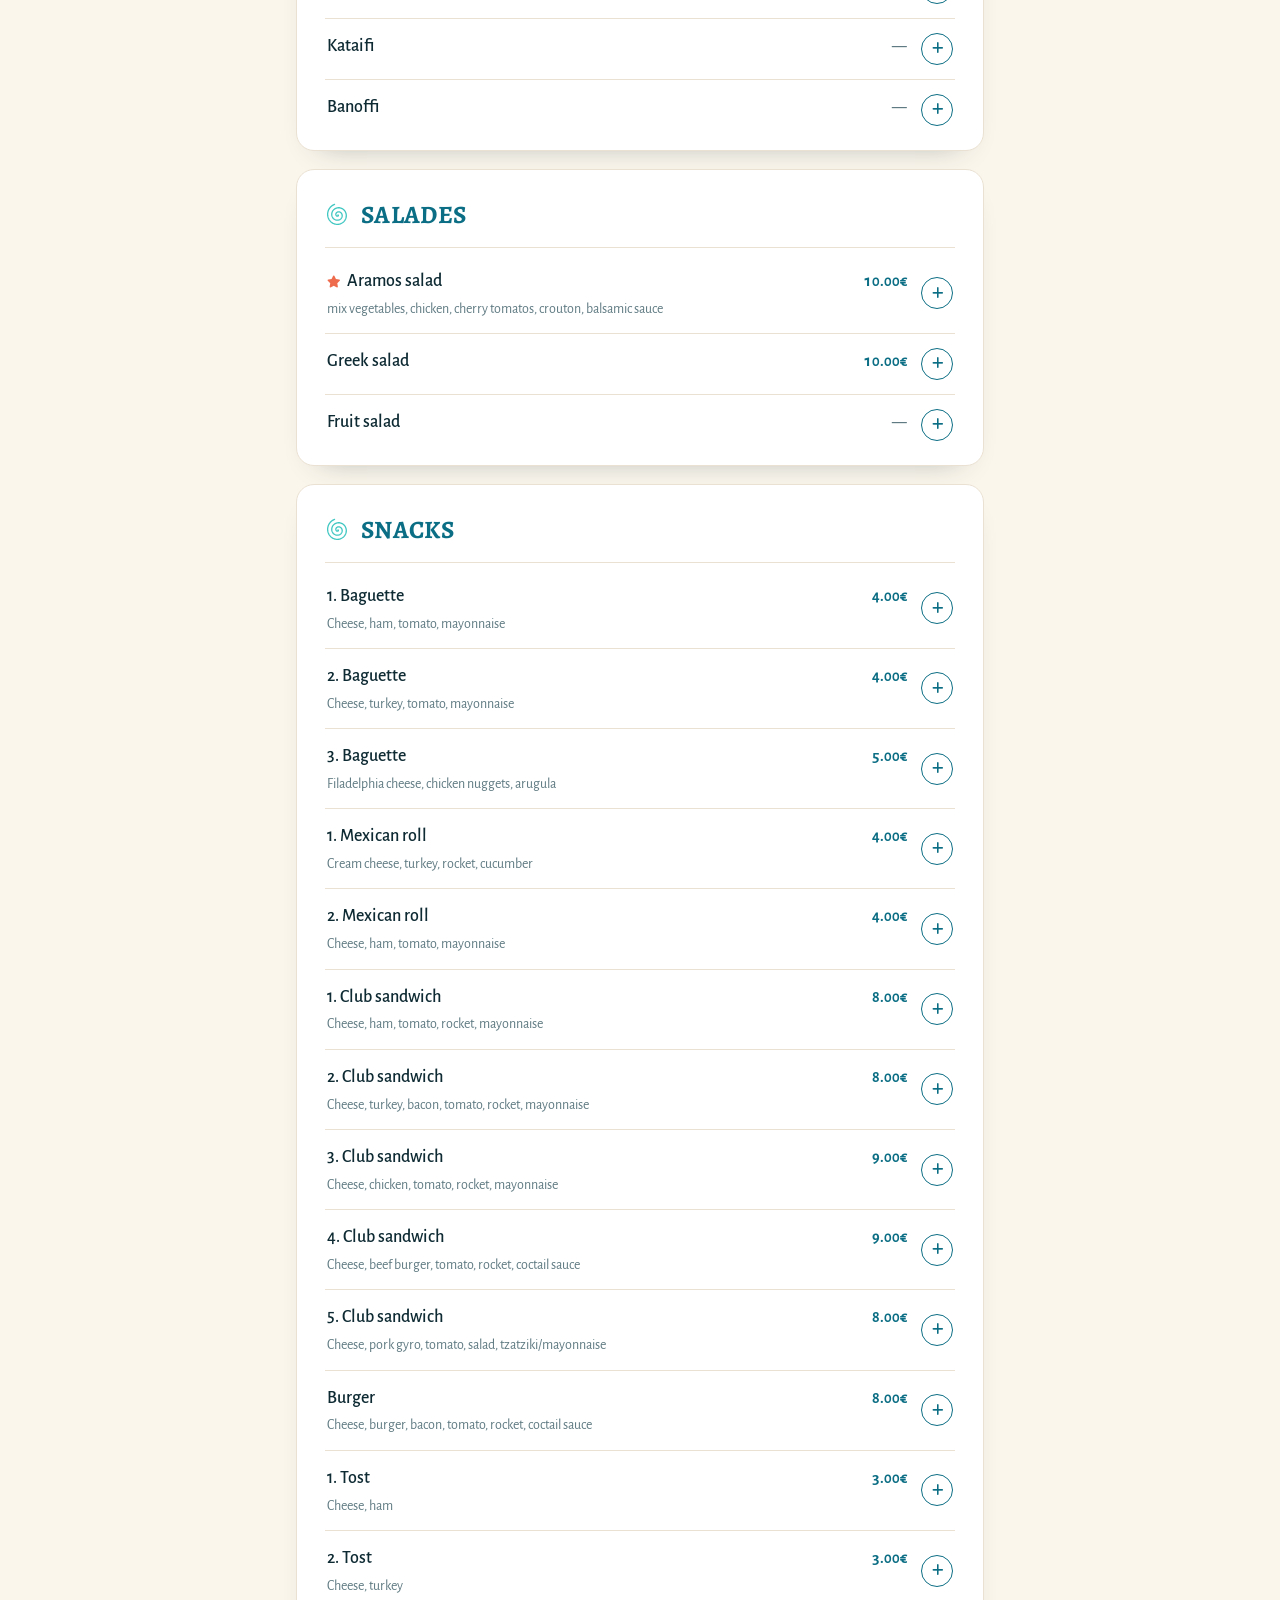
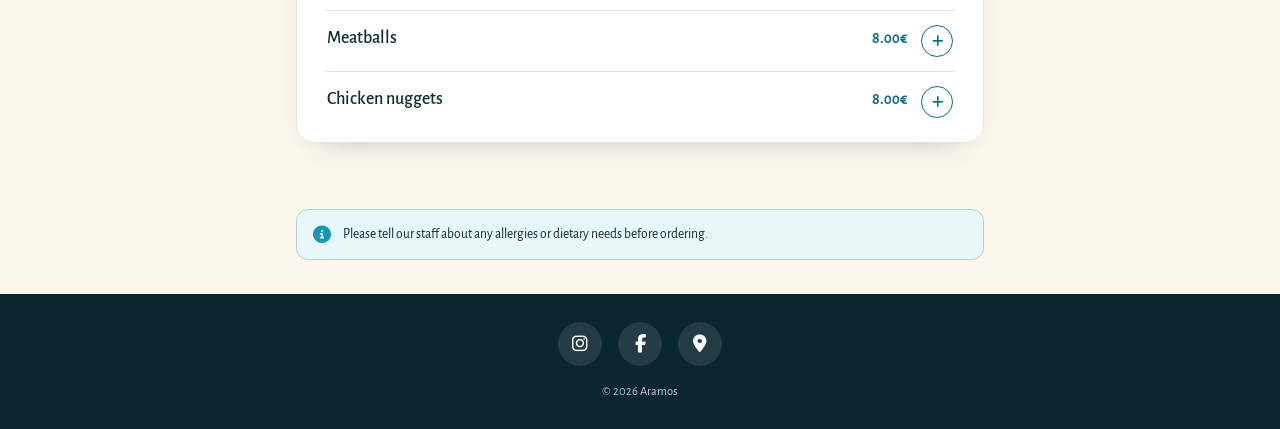
==== commit 1ea37aff: "- minor changes - include new admin panel for editing the menu.json." ====
--- a/index.html
+++ b/index.html
@@ -1,115 +1,115 @@
 <!DOCTYPE html>
 <html lang="en">
 <head>
-    <meta charset="UTF-8">
-    <meta name="viewport" content="width=device-width, initial-scale=1.0">
-    <meta name="theme-color" content="#0A2630">
-    <title>Menu</title>
+  <meta charset="UTF-8">
+  <meta name="viewport" content="width=device-width, initial-scale=1.0">
+  <meta name="theme-color" content="#0A2630">
+  <title>Menu</title>
 
-    <link rel="preconnect" href="https://fonts.googleapis.com">
-    <link rel="preconnect" href="https://fonts.gstatic.com" crossorigin>
-    <link href="https://fonts.googleapis.com/css2?family=Alegreya:wght@500;600;700&family=Alegreya+Sans:wght@400;500;700&display=swap" rel="stylesheet">
-    <link rel="stylesheet" href="https://cdnjs.cloudflare.com/ajax/libs/font-awesome/6.4.0/css/all.min.css">
-    <link rel="stylesheet" href="style.css">
+  <link rel="preconnect" href="https://fonts.googleapis.com">
+  <link rel="preconnect" href="https://fonts.gstatic.com" crossorigin>
+  <link href="https://fonts.googleapis.com/css2?family=Alegreya:wght@500;600;700&family=Alegreya+Sans:wght@400;500;700&display=swap" rel="stylesheet">
+  <link rel="stylesheet" href="https://cdnjs.cloudflare.com/ajax/libs/font-awesome/6.4.0/css/all.min.css">
+  <link rel="stylesheet" href="style.css">
 </head>
 <body>
 
-<!-- HERO (scrolls away) -->
-<header class="hero">
+  <!-- HERO (scrolls away) -->
+  <header class="hero">
     <div class="hero__spiral" data-spiral aria-hidden="true"></div>
     <img class="hero__logo" id="hero-logo" src="" alt="" hidden>
     <h1 class="hero__wordmark" id="hero-wordmark" hidden></h1>
     <p class="hero__tagline" id="hero-tagline" hidden></p>
-</header>
+  </header>
 
-<!-- STICKY BAR: brand · search · language · category nav -->
-<div class="bar">
+  <!-- STICKY BAR: brand · search · language · category nav -->
+  <div class="bar">
     <div class="bar__row">
       <span class="brandmini" id="brandmini">
         <span class="brandmini__spiral" data-spiral aria-hidden="true"></span>
         <span id="brandmini-name"></span>
       </span>
 
-        <label class="search" id="search">
-            <i class="fa-solid fa-magnifying-glass search__icon" aria-hidden="true"></i>
-            <input type="search" class="search__input" id="search-input"
-                   autocomplete="off" enterkeyhint="search" aria-label="Search the menu">
-            <button class="search__clear" id="search-clear" type="button" aria-label="Clear search">
-                <i class="fa-solid fa-xmark" aria-hidden="true"></i>
-            </button>
-        </label>
+      <label class="search" id="search">
+        <i class="fa-solid fa-magnifying-glass search__icon" aria-hidden="true"></i>
+        <input type="search" class="search__input" id="search-input"
+               autocomplete="off" enterkeyhint="search" aria-label="Search the menu">
+        <button class="search__clear" id="search-clear" type="button" aria-label="Clear search">
+          <i class="fa-solid fa-xmark" aria-hidden="true"></i>
+        </button>
+      </label>
 
-        <button class="lang" id="lang-toggle" type="button"></button>
+      <button class="lang" id="lang-toggle" type="button"></button>
     </div>
 
     <nav class="catnav" id="catnav" aria-label="Menu categories"></nav>
-</div>
+  </div>
 
-<!-- MENU -->
-<main class="menu" id="menu"></main>
+  <!-- MENU -->
+  <main class="menu" id="menu"></main>
 
-<!-- SEARCH EMPTY STATE -->
-<div class="empty" id="empty">
+  <!-- SEARCH EMPTY STATE -->
+  <div class="empty" id="empty">
     <div class="empty__spiral" data-spiral aria-hidden="true"></div>
     <p class="empty__title" id="empty-title"></p>
     <p id="empty-text"></p>
-</div>
+  </div>
 
-<!-- ALLERGEN NOTICE -->
-<section class="notice">
+  <!-- ALLERGEN NOTICE -->
+  <section class="notice">
     <div class="notice__inner">
-        <i class="fa-solid fa-circle-info notice__icon" aria-hidden="true"></i>
-        <p class="notice__text" id="notice-text"></p>
+      <i class="fa-solid fa-circle-info notice__icon" aria-hidden="true"></i>
+      <p class="notice__text" id="notice-text"></p>
     </div>
-</section>
+  </section>
 
-<!-- FOOTER -->
-<footer class="footer">
+  <!-- FOOTER -->
+  <footer class="footer">
     <div class="footer__social" id="social"></div>
     <p class="footer__copy" id="copyright"></p>
-</footer>
+  </footer>
 
-<!-- BACK TO TOP -->
-<button class="totop" id="totop" type="button" aria-label="Back to top">
+  <!-- BACK TO TOP -->
+  <button class="totop" id="totop" type="button" aria-label="Back to top">
     <span data-spiral aria-hidden="true"></span>
-</button>
+  </button>
 
-<!-- BASKET BAR (appears once items are added) -->
-<button class="basket-bar" id="basket-bar" type="button" hidden aria-haspopup="dialog">
+  <!-- BASKET BAR (appears once items are added) -->
+  <button class="basket-bar" id="basket-bar" type="button" hidden aria-haspopup="dialog">
     <span class="basket-bar__left">
       <span class="basket-bar__badge" id="basket-count">0</span>
       <span class="basket-bar__label" id="basket-open-label"></span>
     </span>
     <span class="basket-bar__total" id="basket-bar-total"></span>
-</button>
+  </button>
 
-<!-- ORDER SHEET -->
-<div class="sheet-backdrop" id="sheet-backdrop" hidden></div>
-<aside class="sheet" id="basket" role="dialog" aria-modal="true" aria-labelledby="basket-title" hidden>
+  <!-- ORDER SHEET -->
+  <div class="sheet-backdrop" id="sheet-backdrop" hidden></div>
+  <aside class="sheet" id="basket" role="dialog" aria-modal="true" aria-labelledby="basket-title" hidden>
     <div class="sheet__head">
-        <span class="sheet__spiral" data-spiral aria-hidden="true"></span>
-        <h2 class="sheet__title" id="basket-title"></h2>
-        <button class="sheet__close" id="basket-close" type="button" aria-label="Close">
-            <i class="fa-solid fa-xmark" aria-hidden="true"></i>
-        </button>
+      <span class="sheet__spiral" data-spiral aria-hidden="true"></span>
+      <h2 class="sheet__title" id="basket-title"></h2>
+      <button class="sheet__close" id="basket-close" type="button" aria-label="Close">
+        <i class="fa-solid fa-xmark" aria-hidden="true"></i>
+      </button>
     </div>
     <div class="sheet__body">
-        <p class="sheet__empty" id="basket-empty"></p>
-        <ul class="sheet__list" id="basket-list"></ul>
+      <p class="sheet__empty" id="basket-empty"></p>
+      <ul class="sheet__list" id="basket-list"></ul>
     </div>
     <div class="sheet__foot" id="basket-foot" hidden>
-        <div class="sheet__totals">
-            <span class="sheet__total-label" id="basket-total-label"></span>
-            <span class="sheet__total-value" id="basket-total-value"></span>
-        </div>
-        <p class="sheet__market" id="basket-market" hidden></p>
-        <div class="sheet__actions">
-            <button class="sheet__clear" id="basket-clear" type="button"></button>
-        </div>
-        <p class="sheet__note" id="basket-note"></p>
+      <div class="sheet__totals">
+        <span class="sheet__total-label" id="basket-total-label"></span>
+        <span class="sheet__total-value" id="basket-total-value"></span>
+      </div>
+      <p class="sheet__market" id="basket-market" hidden></p>
+      <div class="sheet__actions">
+        <button class="sheet__clear" id="basket-clear" type="button"></button>
+      </div>
+      <p class="sheet__note" id="basket-note"></p>
     </div>
-</aside>
+  </aside>
 
-<script src="script.js"></script>
+  <script src="script.js"></script>
 </body>
 </html>
--- a/style.css
+++ b/style.css
@@ -8,37 +8,37 @@
 
 /* ---- Design tokens (defaults — overridden by config.json) ---- */
 :root {
-    --ink:          #0E2A33;   /* primary text                       */
-    --brand:        #0C6E84;   /* deep Aegean teal — titles, links   */
-    --brand-bright: #1597B5;   /* brighter teal — active / hover     */
-    --surf:         #41C7C2;   /* turquoise — thin accents           */
-    --sand:         #FBF6EC;   /* warm page background                */
-    --shell:        #FFFFFF;   /* card surface                        */
-    --muted:        #5F7A82;   /* secondary text (descriptions)       */
-    --coral:        #EE6C4D;   /* warm accent — used only for badges  */
-    --line:         #EAE1D2;   /* sand-tinted hairlines               */
-    --hero-1:       #0A2630;   /* header gradient, deep sea ink       */
-    --hero-2:       #0D3340;
-    --radius:       18px;
-    --font-display: 'Alegreya', Georgia, serif;
-    --font-body:    'Alegreya Sans', system-ui, -apple-system, sans-serif;
-
-    --bar-h: 120px;            /* live height of sticky bar (set by JS)*/
-    --wrap: 720px;             /* reading column width                 */
+  --ink:          #0E2A33;   /* primary text                       */
+  --brand:        #0C6E84;   /* deep Aegean teal — titles, links   */
+  --brand-bright: #1597B5;   /* brighter teal — active / hover     */
+  --surf:         #41C7C2;   /* turquoise — thin accents           */
+  --sand:         #FBF6EC;   /* warm page background                */
+  --shell:        #FFFFFF;   /* card surface                        */
+  --muted:        #5F7A82;   /* secondary text (descriptions)       */
+  --coral:        #EE6C4D;   /* warm accent — used only for badges  */
+  --line:         #EAE1D2;   /* sand-tinted hairlines               */
+  --hero-1:       #0A2630;   /* header gradient, deep sea ink       */
+  --hero-2:       #0D3340;
+  --radius:       18px;
+  --font-display: 'Alegreya', Georgia, serif;
+  --font-body:    'Alegreya Sans', system-ui, -apple-system, sans-serif;
+
+  --bar-h: 120px;            /* live height of sticky bar (set by JS)*/
+  --wrap: 720px;             /* reading column width                 */
 }
 
 /* ---- Reset ---- */
 *, *::before, *::after { box-sizing: border-box; }
 html { -webkit-text-size-adjust: 100%; }
 body {
-    margin: 0;
-    font-family: var(--font-body);
-    font-size: 16px;
-    line-height: 1.55;
-    color: var(--ink);
-    background: var(--sand);
-    -webkit-font-smoothing: antialiased;
-    text-rendering: optimizeLegibility;
+  margin: 0;
+  font-family: var(--font-body);
+  font-size: 16px;
+  line-height: 1.55;
+  color: var(--ink);
+  background: var(--sand);
+  -webkit-font-smoothing: antialiased;
+  text-rendering: optimizeLegibility;
 }
 img { display: block; max-width: 100%; height: auto; }
 button { font: inherit; color: inherit; cursor: pointer; }
@@ -50,272 +50,272 @@
 
 /* =====================  HERO  ===================== */
 .hero {
-    position: relative;
-    overflow: hidden;
-    background: radial-gradient(120% 140% at 50% -20%,
-    #14495a 0%, var(--hero-2) 45%, var(--hero-1) 100%);
-    color: #fff;
-    text-align: center;
-    padding: 40px 20px 44px;
+  position: relative;
+  overflow: hidden;
+  background: radial-gradient(120% 140% at 50% -20%,
+                #14495a 0%, var(--hero-2) 45%, var(--hero-1) 100%);
+  color: #fff;
+  text-align: center;
+  padding: 40px 20px 44px;
 }
 .hero__spiral {                 /* faint brand watermark            */
-    position: absolute;
-    top: 50%; left: 50%;
-    width: 460px; height: 460px;
-    transform: translate(-50%, -50%);
-    color: var(--surf);
-    opacity: .07;
-    pointer-events: none;
+  position: absolute;
+  top: 50%; left: 50%;
+  width: 460px; height: 460px;
+  transform: translate(-50%, -50%);
+  color: var(--surf);
+  opacity: .07;
+  pointer-events: none;
 }
 .hero__logo {
-    position: relative;
-    width: 100%;
-    max-width: 188px;
-    margin: 0 auto;
-    filter: drop-shadow(0 6px 22px rgba(0,0,0,.35));
+  position: relative;
+  width: 100%;
+  max-width: 188px;
+  margin: 0 auto;
+  filter: drop-shadow(0 6px 22px rgba(0,0,0,.35));
 }
 .hero__wordmark {
-    position: relative;
-    margin: 14px 0 0;
-    font-family: var(--font-display);
-    font-weight: 700;
-    font-size: 30px;
-    letter-spacing: .5px;
+  position: relative;
+  margin: 14px 0 0;
+  font-family: var(--font-display);
+  font-weight: 700;
+  font-size: 30px;
+  letter-spacing: .5px;
 }
 .hero__tagline {
-    position: relative;
-    margin: 4px 0 0;
-    font-size: 14px;
-    letter-spacing: 3px;
-    text-transform: uppercase;
-    color: var(--surf);
+  position: relative;
+  margin: 4px 0 0;
+  font-size: 14px;
+  letter-spacing: 3px;
+  text-transform: uppercase;
+  color: var(--surf);
 }
 
 /* =====================  STICKY BAR  ===================== */
 .bar {
-    position: sticky;
-    top: 0;
-    z-index: 50;
-    background: color-mix(in srgb, var(--sand) 88%, transparent);
-    -webkit-backdrop-filter: blur(10px);
-    backdrop-filter: blur(10px);
-    border-bottom: 1px solid var(--line);
-    box-shadow: 0 6px 18px -14px rgba(14,42,51,.5);
+  position: sticky;
+  top: 0;
+  z-index: 50;
+  background: color-mix(in srgb, var(--sand) 88%, transparent);
+  -webkit-backdrop-filter: blur(10px);
+  backdrop-filter: blur(10px);
+  border-bottom: 1px solid var(--line);
+  box-shadow: 0 6px 18px -14px rgba(14,42,51,.5);
 }
 .bar__row {
-    display: flex;
-    align-items: center;
-    gap: 10px;
-    max-width: var(--wrap);
-    margin: 0 auto;
-    padding: 10px 16px 4px;
+  display: flex;
+  align-items: center;
+  gap: 10px;
+  max-width: var(--wrap);
+  margin: 0 auto;
+  padding: 10px 16px 4px;
 }
 .brandmini {
-    display: flex; align-items: center; gap: 7px;
-    color: var(--brand);
-    font-family: var(--font-display);
-    font-weight: 700;
-    font-size: 18px;
-    flex-shrink: 0;
+  display: flex; align-items: center; gap: 7px;
+  color: var(--brand);
+  font-family: var(--font-display);
+  font-weight: 700;
+  font-size: 18px;
+  flex-shrink: 0;
 }
 .brandmini__spiral { width: 22px; height: 22px; }
 
 /* search */
 .search {
-    position: relative;
-    flex: 1;
-    min-width: 0;
+  position: relative;
+  flex: 1;
+  min-width: 0;
 }
 .search__icon {
-    position: absolute;
-    left: 12px; top: 50%;
-    transform: translateY(-50%);
-    color: var(--muted);
-    font-size: 14px;
-    pointer-events: none;
+  position: absolute;
+  left: 12px; top: 50%;
+  transform: translateY(-50%);
+  color: var(--muted);
+  font-size: 14px;
+  pointer-events: none;
 }
 .search__input {
-    width: 100%;
-    padding: 9px 34px 9px 34px;
-    border: 1px solid var(--line);
-    border-radius: 999px;
-    background: var(--shell);
-    color: var(--ink);
-    font-size: 15px;
-    outline: none;
-    transition: border-color .2s, box-shadow .2s;
+  width: 100%;
+  padding: 9px 34px 9px 34px;
+  border: 1px solid var(--line);
+  border-radius: 999px;
+  background: var(--shell);
+  color: var(--ink);
+  font-size: 15px;
+  outline: none;
+  transition: border-color .2s, box-shadow .2s;
 }
 .search__input::placeholder { color: var(--muted); opacity: .9; }
 .search__input::-webkit-search-cancel-button { -webkit-appearance: none; appearance: none; }
 .search__input:focus {
-    border-color: var(--brand-bright);
-    box-shadow: 0 0 0 3px color-mix(in srgb, var(--brand-bright) 22%, transparent);
+  border-color: var(--brand-bright);
+  box-shadow: 0 0 0 3px color-mix(in srgb, var(--brand-bright) 22%, transparent);
 }
 .search__clear {
-    position: absolute;
-    right: 8px; top: 50%;
-    transform: translateY(-50%);
-    border: none; background: none;
-    color: var(--muted);
-    font-size: 15px;
-    width: 24px; height: 24px;
-    border-radius: 50%;
-    display: none;
-    align-items: center; justify-content: center;
+  position: absolute;
+  right: 8px; top: 50%;
+  transform: translateY(-50%);
+  border: none; background: none;
+  color: var(--muted);
+  font-size: 15px;
+  width: 24px; height: 24px;
+  border-radius: 50%;
+  display: none;
+  align-items: center; justify-content: center;
 }
 .search__clear:hover { color: var(--ink); background: var(--line); }
 .search.is-filled .search__clear { display: flex; }
 
 /* language toggle */
 .lang {
-    flex-shrink: 0;
-    border: 1px solid var(--brand);
-    background: transparent;
-    color: var(--brand);
-    font-weight: 700;
-    font-size: 14px;
-    letter-spacing: .5px;
-    padding: 8px 14px;
-    border-radius: 999px;
-    transition: background .2s, color .2s;
+  flex-shrink: 0;
+  border: 1px solid var(--brand);
+  background: transparent;
+  color: var(--brand);
+  font-weight: 700;
+  font-size: 14px;
+  letter-spacing: .5px;
+  padding: 8px 14px;
+  border-radius: 999px;
+  transition: background .2s, color .2s;
 }
 .lang:hover { background: var(--brand); color: #fff; }
 
 /* category pills */
 .catnav {
-    display: flex;
-    gap: 8px;
-    overflow-x: auto;
-    scrollbar-width: none;
-    max-width: var(--wrap);
-    margin: 0 auto;
-    padding: 8px 16px 12px;
-    scroll-padding: 16px;
+  display: flex;
+  gap: 8px;
+  overflow-x: auto;
+  scrollbar-width: none;
+  max-width: var(--wrap);
+  margin: 0 auto;
+  padding: 8px 16px 12px;
+  scroll-padding: 16px;
 }
 .catnav::-webkit-scrollbar { display: none; }
 .pill {
-    flex-shrink: 0;
-    white-space: nowrap;
-    border: 1px solid var(--line);
-    background: var(--shell);
-    color: var(--ink);
-    font-size: 14px;
-    font-weight: 500;
-    padding: 7px 15px;
-    border-radius: 999px;
-    transition: background .18s, color .18s, border-color .18s, transform .18s;
+  flex-shrink: 0;
+  white-space: nowrap;
+  border: 1px solid var(--line);
+  background: var(--shell);
+  color: var(--ink);
+  font-size: 14px;
+  font-weight: 500;
+  padding: 7px 15px;
+  border-radius: 999px;
+  transition: background .18s, color .18s, border-color .18s, transform .18s;
 }
 .pill:hover { border-color: var(--brand-bright); color: var(--brand); }
 .pill.is-active {
-    background: var(--brand);
-    border-color: var(--brand);
-    color: #fff;
+  background: var(--brand);
+  border-color: var(--brand);
+  color: #fff;
 }
 .pill.is-hidden { display: none; }
 
 /* =====================  MENU  ===================== */
 .menu {
-    max-width: var(--wrap);
-    margin: 0 auto;
-    padding: 8px 16px 40px;
+  max-width: var(--wrap);
+  margin: 0 auto;
+  padding: 8px 16px 40px;
 }
 .category {
-    scroll-margin-top: calc(var(--bar-h) + 14px);
-    background: var(--shell);
-    border: 1px solid var(--line);
-    border-radius: var(--radius);
-    padding: 22px 22px 8px;
-    margin: 18px 0;
-    box-shadow: 0 14px 30px -24px rgba(14,42,51,.45);
+  scroll-margin-top: calc(var(--bar-h) + 14px);
+  background: var(--shell);
+  border: 1px solid var(--line);
+  border-radius: var(--radius);
+  padding: 22px 22px 8px;
+  margin: 18px 0;
+  box-shadow: 0 14px 30px -24px rgba(14,42,51,.45);
 }
 .category.is-hidden { display: none; }
 
 .category__head {
-    display: flex;
-    align-items: center;
-    gap: 10px;
-    margin: 0 0 6px;
-    padding-bottom: 12px;
-    border-bottom: 1px solid var(--line);
+  display: flex;
+  align-items: center;
+  gap: 10px;
+  margin: 0 0 6px;
+  padding-bottom: 12px;
+  border-bottom: 1px solid var(--line);
 }
 .category__spiral {
-    width: 26px; height: 26px;
-    color: var(--surf);
-    flex-shrink: 0;
+  width: 26px; height: 26px;
+  color: var(--surf);
+  flex-shrink: 0;
 }
 .category__title {
-    margin: 0;
-    font-family: var(--font-display);
-    font-weight: 700;
-    font-size: 23px;
-    letter-spacing: .3px;
-    color: var(--brand);
+  margin: 0;
+  font-family: var(--font-display);
+  font-weight: 700;
+  font-size: 23px;
+  letter-spacing: .3px;
+  color: var(--brand);
 }
 
 /* item rows */
 .item {
-    display: flex;
-    align-items: baseline;
-    gap: 14px;
-    padding: 14px 2px;
-    border-bottom: 1px solid var(--line);
+  display: flex;
+  align-items: baseline;
+  gap: 14px;
+  padding: 14px 2px;
+  border-bottom: 1px solid var(--line);
 }
 .item:last-child { border-bottom: none; }
 .item.is-hidden { display: none; }
 
 .item__main { flex: 1; min-width: 0; }
 .item__name {
-    font-weight: 500;
-    font-size: 17px;
-    color: var(--ink);
+  font-weight: 500;
+  font-size: 17px;
+  color: var(--ink);
 }
 .item__star {
-    color: var(--coral);
-    font-size: 12px;
-    margin-right: 6px;
+  color: var(--coral);
+  font-size: 12px;
+  margin-right: 6px;
 }
 .item__desc {
-    margin-top: 3px;
-    font-size: 14px;
-    color: var(--muted);
-    line-height: 1.45;
+  margin-top: 3px;
+  font-size: 14px;
+  color: var(--muted);
+  line-height: 1.45;
 }
 .item__tags {
-    display: flex;
-    flex-wrap: wrap;
-    gap: 6px;
-    margin-top: 7px;
+  display: flex;
+  flex-wrap: wrap;
+  gap: 6px;
+  margin-top: 7px;
 }
 .tag {
-    font-size: 11px;
-    font-weight: 600;
-    letter-spacing: .3px;
-    text-transform: uppercase;
-    color: var(--brand);
-    background: color-mix(in srgb, var(--brand) 10%, transparent);
-    border-radius: 999px;
-    padding: 2px 9px;
+  font-size: 11px;
+  font-weight: 600;
+  letter-spacing: .3px;
+  text-transform: uppercase;
+  color: var(--brand);
+  background: color-mix(in srgb, var(--brand) 10%, transparent);
+  border-radius: 999px;
+  padding: 2px 9px;
 }
 .tag--featured { color: var(--coral); background: color-mix(in srgb, var(--coral) 12%, transparent); }
 
 .item__price {
-    flex-shrink: 0;
-    font-weight: 700;
-    font-size: 16px;
-    color: var(--brand);
-    font-variant-numeric: tabular-nums;
+  flex-shrink: 0;
+  font-weight: 700;
+  font-size: 16px;
+  color: var(--brand);
+  font-variant-numeric: tabular-nums;
 }
 .item__price--ask {
-    color: var(--muted);
-    font-weight: 500;
+  color: var(--muted);
+  font-weight: 500;
 }
 
 /* search empty state */
 .empty {
-    display: none;
-    text-align: center;
-    padding: 60px 24px;
-    color: var(--muted);
+  display: none;
+  text-align: center;
+  padding: 60px 24px;
+  color: var(--muted);
 }
 .empty.is-shown { display: block; }
 .empty__spiral { width: 54px; height: 54px; color: var(--surf); opacity: .6; margin: 0 auto 14px; }
@@ -323,45 +323,45 @@
 
 /* =====================  NOTICE  ===================== */
 .notice {
-    max-width: var(--wrap);
-    margin: 8px auto 0;
-    padding: 0 16px;
+  max-width: var(--wrap);
+  margin: 8px auto 0;
+  padding: 0 16px;
 }
 .notice__inner {
-    display: flex;
-    align-items: center;
-    gap: 12px;
-    background: color-mix(in srgb, var(--surf) 12%, var(--shell));
-    border: 1px solid color-mix(in srgb, var(--surf) 35%, var(--line));
-    border-radius: 12px;
-    padding: 14px 16px;
+  display: flex;
+  align-items: center;
+  gap: 12px;
+  background: color-mix(in srgb, var(--surf) 12%, var(--shell));
+  border: 1px solid color-mix(in srgb, var(--surf) 35%, var(--line));
+  border-radius: 12px;
+  padding: 14px 16px;
 }
 .notice__icon { color: var(--brand-bright); font-size: 18px; flex-shrink: 0; }
 .notice__text { margin: 0; font-size: 13.5px; color: var(--ink); }
 
 /* =====================  FOOTER  ===================== */
 .footer {
-    margin-top: 34px;
-    background: var(--hero-1);
-    color: #fff;
-    text-align: center;
-    padding: 28px 16px;
+  margin-top: 34px;
+  background: var(--hero-1);
+  color: #fff;
+  text-align: center;
+  padding: 28px 16px;
 }
 .footer__social {
-    display: flex;
-    justify-content: center;
-    gap: 16px;
-    margin-bottom: 16px;
+  display: flex;
+  justify-content: center;
+  gap: 16px;
+  margin-bottom: 16px;
 }
 .social-icon {
-    width: 44px; height: 44px;
-    display: flex; align-items: center; justify-content: center;
-    border-radius: 50%;
-    background: rgba(255,255,255,.1);
-    color: #fff;
-    font-size: 18px;
-    text-decoration: none;
-    transition: transform .25s, background .25s;
+  width: 44px; height: 44px;
+  display: flex; align-items: center; justify-content: center;
+  border-radius: 50%;
+  background: rgba(255,255,255,.1);
+  color: #fff;
+  font-size: 18px;
+  text-decoration: none;
+  transition: transform .25s, background .25s;
 }
 .social-icon:hover { transform: translateY(-3px); }
 .social-icon[data-net="instagram"]:hover { background: radial-gradient(circle at 30% 107%, #fdf497 0%, #fd5949 45%, #d6249f 60%, #285AEB 90%); }
@@ -371,20 +371,20 @@
 
 /* =====================  BACK TO TOP  ===================== */
 .totop {
-    position: fixed;
-    right: 18px; bottom: 18px;
-    width: 50px; height: 50px;
-    border: none;
-    border-radius: 50%;
-    background: var(--brand);
-    color: #fff;
-    display: flex; align-items: center; justify-content: center;
-    box-shadow: 0 8px 22px -6px rgba(12,110,132,.6);
-    opacity: 0;
-    visibility: hidden;
-    transform: translateY(12px) scale(.9);
-    transition: opacity .25s, transform .25s, visibility .25s, background .2s;
-    z-index: 60;
+  position: fixed;
+  right: 18px; bottom: 18px;
+  width: 50px; height: 50px;
+  border: none;
+  border-radius: 50%;
+  background: var(--brand);
+  color: #fff;
+  display: flex; align-items: center; justify-content: center;
+  box-shadow: 0 8px 22px -6px rgba(12,110,132,.6);
+  opacity: 0;
+  visibility: hidden;
+  transform: translateY(12px) scale(.9);
+  transition: opacity .25s, transform .25s, visibility .25s, background .2s;
+  z-index: 60;
 }
 .totop.is-shown { opacity: 1; visibility: visible; transform: none; }
 .totop:hover { background: var(--brand-bright); }
@@ -393,74 +393,74 @@
 /* =====================  BASKET: row controls  ===================== */
 .item__add { flex-shrink: 0; align-self: center; }
 .additem {
-    width: 32px; height: 32px;
-    border: 1px solid var(--brand);
-    background: transparent;
-    color: var(--brand);
-    border-radius: 50%;
-    display: flex; align-items: center; justify-content: center;
-    font-size: 13px;
-    transition: background .15s, color .15s, transform .1s;
+  width: 32px; height: 32px;
+  border: 1px solid var(--brand);
+  background: transparent;
+  color: var(--brand);
+  border-radius: 50%;
+  display: flex; align-items: center; justify-content: center;
+  font-size: 13px;
+  transition: background .15s, color .15s, transform .1s;
 }
 .additem:hover { background: var(--brand); color: #fff; }
 .additem:active { transform: scale(.9); }
 
 .stepper {
-    display: flex; align-items: center; gap: 1px;
-    border: 1px solid var(--brand);
-    border-radius: 999px;
-    padding: 2px;
-    background: color-mix(in srgb, var(--brand) 8%, var(--shell));
+  display: flex; align-items: center; gap: 1px;
+  border: 1px solid var(--brand);
+  border-radius: 999px;
+  padding: 2px;
+  background: color-mix(in srgb, var(--brand) 8%, var(--shell));
 }
 .stepper__btn {
-    width: 28px; height: 28px;
-    border: none; background: transparent;
-    color: var(--brand);
-    border-radius: 50%;
-    display: flex; align-items: center; justify-content: center;
-    font-size: 11px;
-    transition: background .15s;
+  width: 28px; height: 28px;
+  border: none; background: transparent;
+  color: var(--brand);
+  border-radius: 50%;
+  display: flex; align-items: center; justify-content: center;
+  font-size: 11px;
+  transition: background .15s;
 }
 .stepper__btn:hover { background: color-mix(in srgb, var(--brand) 16%, transparent); }
 .stepper__btn:active { transform: scale(.92); }
 .stepper__qty {
-    min-width: 22px; text-align: center;
-    font-weight: 700; font-size: 14px;
-    color: var(--ink);
-    font-variant-numeric: tabular-nums;
+  min-width: 22px; text-align: center;
+  font-weight: 700; font-size: 14px;
+  color: var(--ink);
+  font-variant-numeric: tabular-nums;
 }
 
 /* =====================  BASKET: floating bar  ===================== */
 .basket-bar {
-    position: fixed;
-    left: 50%; bottom: calc(14px + env(safe-area-inset-bottom, 0px));
-    transform: translateX(-50%) translateY(140%);
-    width: min(var(--wrap), calc(100% - 28px));
-    display: flex; align-items: center; justify-content: space-between; gap: 14px;
-    background: var(--brand);
-    color: #fff;
-    border: none;
-    border-radius: 999px;
-    padding: 13px 20px;
-    box-shadow: 0 16px 34px -10px rgba(12,110,132,.7);
-    font-size: 15px;
-    z-index: 70;
-    transition: transform .32s cubic-bezier(.2,.8,.2,1), background .2s;
+  position: fixed;
+  left: 50%; bottom: calc(14px + env(safe-area-inset-bottom, 0px));
+  transform: translateX(-50%) translateY(140%);
+  width: min(var(--wrap), calc(100% - 28px));
+  display: flex; align-items: center; justify-content: space-between; gap: 14px;
+  background: var(--brand);
+  color: #fff;
+  border: none;
+  border-radius: 999px;
+  padding: 13px 20px;
+  box-shadow: 0 16px 34px -10px rgba(12,110,132,.7);
+  font-size: 15px;
+  z-index: 70;
+  transition: transform .32s cubic-bezier(.2,.8,.2,1), background .2s;
 }
 .basket-bar.is-shown { transform: translateX(-50%) translateY(0); }
 .basket-bar:hover { background: var(--brand-bright); }
 .basket-bar__left { display: flex; align-items: center; gap: 11px; min-width: 0; }
 .basket-bar__badge {
-    background: #fff; color: var(--brand);
-    font-weight: 800; font-size: 13px;
-    min-width: 24px; height: 24px; padding: 0 7px;
-    border-radius: 999px;
-    display: flex; align-items: center; justify-content: center;
-    font-variant-numeric: tabular-nums;
+  background: #fff; color: var(--brand);
+  font-weight: 800; font-size: 13px;
+  min-width: 24px; height: 24px; padding: 0 7px;
+  border-radius: 999px;
+  display: flex; align-items: center; justify-content: center;
+  font-variant-numeric: tabular-nums;
 }
 .basket-bar__label {
-    font-weight: 600; letter-spacing: .2px;
-    white-space: nowrap; overflow: hidden; text-overflow: ellipsis;
+  font-weight: 600; letter-spacing: .2px;
+  white-space: nowrap; overflow: hidden; text-overflow: ellipsis;
 }
 .basket-bar__total { font-weight: 800; white-space: nowrap; font-variant-numeric: tabular-nums; }
 
@@ -470,52 +470,52 @@
 
 /* =====================  BASKET: order sheet  ===================== */
 .sheet-backdrop {
-    position: fixed; inset: 0;
-    background: rgba(10,38,48,.5);
-    -webkit-backdrop-filter: blur(2px); backdrop-filter: blur(2px);
-    opacity: 0;
-    transition: opacity .3s;
-    z-index: 80;
+  position: fixed; inset: 0;
+  background: rgba(10,38,48,.5);
+  -webkit-backdrop-filter: blur(2px); backdrop-filter: blur(2px);
+  opacity: 0;
+  transition: opacity .3s;
+  z-index: 80;
 }
 .sheet-backdrop.is-shown { opacity: 1; }
 body.sheet-open { overflow: hidden; }
 
 .sheet {
-    position: fixed; left: 0; right: 0; bottom: 0;
-    margin: 0 auto;
-    width: 100%; max-width: var(--wrap);
-    background: var(--shell);
-    border-radius: 22px 22px 0 0;
-    box-shadow: 0 -18px 44px -12px rgba(14,42,51,.45);
-    transform: translateY(100%);
-    transition: transform .34s cubic-bezier(.2,.8,.2,1);
-    display: flex; flex-direction: column;
-    max-height: 84vh;
-    padding-bottom: env(safe-area-inset-bottom, 0px);
-    z-index: 90;
+  position: fixed; left: 0; right: 0; bottom: 0;
+  margin: 0 auto;
+  width: 100%; max-width: var(--wrap);
+  background: var(--shell);
+  border-radius: 22px 22px 0 0;
+  box-shadow: 0 -18px 44px -12px rgba(14,42,51,.45);
+  transform: translateY(100%);
+  transition: transform .34s cubic-bezier(.2,.8,.2,1);
+  display: flex; flex-direction: column;
+  max-height: 84vh;
+  padding-bottom: env(safe-area-inset-bottom, 0px);
+  z-index: 90;
 }
 .sheet.is-shown { transform: translateY(0); }
 
 .sheet__head {
-    display: flex; align-items: center; gap: 10px;
-    padding: 18px 18px 13px;
-    border-bottom: 1px solid var(--line);
+  display: flex; align-items: center; gap: 10px;
+  padding: 18px 18px 13px;
+  border-bottom: 1px solid var(--line);
 }
 .sheet__spiral { width: 24px; height: 24px; color: var(--surf); flex-shrink: 0; }
 .sheet__title {
-    flex: 1; margin: 0;
-    font-family: var(--font-display);
-    font-weight: 700; font-size: 21px;
-    color: var(--brand);
+  flex: 1; margin: 0;
+  font-family: var(--font-display);
+  font-weight: 700; font-size: 21px;
+  color: var(--brand);
 }
 .sheet__close {
-    width: 34px; height: 34px;
-    border: none; background: var(--sand); color: var(--ink);
-    border-radius: 50%;
-    display: flex; align-items: center; justify-content: center;
-    font-size: 15px;
-    flex-shrink: 0;
-    transition: background .2s;
+  width: 34px; height: 34px;
+  border: none; background: var(--sand); color: var(--ink);
+  border-radius: 50%;
+  display: flex; align-items: center; justify-content: center;
+  font-size: 15px;
+  flex-shrink: 0;
+  transition: background .2s;
 }
 .sheet__close:hover { background: var(--line); }
 
@@ -523,18 +523,18 @@
 .sheet__empty { text-align: center; color: var(--muted); padding: 44px 12px; margin: 0; font-size: 14.5px; }
 
 .line {
-    display: flex; align-items: center; gap: 12px;
-    padding: 13px 0;
-    border-bottom: 1px solid var(--line);
+  display: flex; align-items: center; gap: 12px;
+  padding: 13px 0;
+  border-bottom: 1px solid var(--line);
 }
 .line:last-child { border-bottom: none; }
 .line__main { flex: 1; min-width: 0; }
 .line__name { font-weight: 600; font-size: 15.5px; color: var(--ink); }
 .line__unit { margin-top: 1px; font-size: 12.5px; color: var(--muted); }
 .line__price {
-    flex-shrink: 0; min-width: 64px; text-align: right;
-    font-weight: 700; color: var(--brand);
-    font-variant-numeric: tabular-nums;
+  flex-shrink: 0; min-width: 64px; text-align: right;
+  font-weight: 700; color: var(--brand);
+  font-variant-numeric: tabular-nums;
 }
 .line__price--ask { color: var(--muted); font-weight: 500; }
 
@@ -542,33 +542,46 @@
 .sheet__totals { display: flex; align-items: baseline; justify-content: space-between; }
 .sheet__total-label { font-family: var(--font-display); font-weight: 700; font-size: 18px; color: var(--ink); }
 .sheet__total-value {
-    font-family: var(--font-display);
-    font-weight: 800; font-size: 23px;
-    color: var(--brand);
-    font-variant-numeric: tabular-nums;
+  font-family: var(--font-display);
+  font-weight: 800; font-size: 23px;
+  color: var(--brand);
+  font-variant-numeric: tabular-nums;
 }
 .sheet__market { margin: 4px 0 0; font-size: 12.5px; color: var(--muted); text-align: right; }
 .sheet__actions { display: flex; gap: 10px; margin-top: 14px; }
 .sheet__clear {
-    flex: 1;
-    border: 1px solid var(--line);
-    background: var(--sand); color: var(--ink);
-    border-radius: 999px;
-    padding: 11px;
-    font-weight: 600; font-size: 14px;
-    transition: background .2s, border-color .2s;
+  flex: 1;
+  border: 1px solid var(--line);
+  background: var(--sand); color: var(--ink);
+  border-radius: 999px;
+  padding: 11px;
+  font-weight: 600; font-size: 14px;
+  transition: background .2s, border-color .2s;
 }
 .sheet__clear:hover { background: var(--line); border-color: var(--muted); }
 .sheet__note { margin: 12px 4px 0; font-size: 12px; color: var(--muted); text-align: center; line-height: 1.45; }
 
+/* =====================  PREVIEW RIBBON (owner only)  ===================== */
+#preview-ribbon {
+  position: fixed;
+  top: 0; left: 0; right: 0;
+  z-index: 200;
+  background: var(--coral);
+  color: #fff;
+  text-align: center;
+  font-size: 12px; font-weight: 700; letter-spacing: .4px;
+  padding: 5px 12px;
+  box-shadow: 0 2px 10px rgba(0,0,0,.2);
+}
+
 /* =====================  RESPONSIVE  ===================== */
 @media (min-width: 640px) {
-    .hero { padding: 52px 20px 56px; }
-    .hero__logo { max-width: 210px; }
-    .bar__row { padding-top: 12px; }
-    .category { padding: 26px 28px 10px; }
-    .category__title { font-size: 25px; }
-    .item__name { font-size: 18px; }
+  .hero { padding: 52px 20px 56px; }
+  .hero__logo { max-width: 210px; }
+  .bar__row { padding-top: 12px; }
+  .category { padding: 26px 28px 10px; }
+  .category__title { font-size: 25px; }
+  .item__name { font-size: 18px; }
 }
 
 /* show the mini wordmark only once the hero has scrolled away on
@@ -576,5 +589,5 @@
 
 /* =====================  MOTION PREFERENCES  ===================== */
 @media (prefers-reduced-motion: reduce) {
-    * { scroll-behavior: auto !important; transition: none !important; }
-}
+  * { scroll-behavior: auto !important; transition: none !important; }
+}
